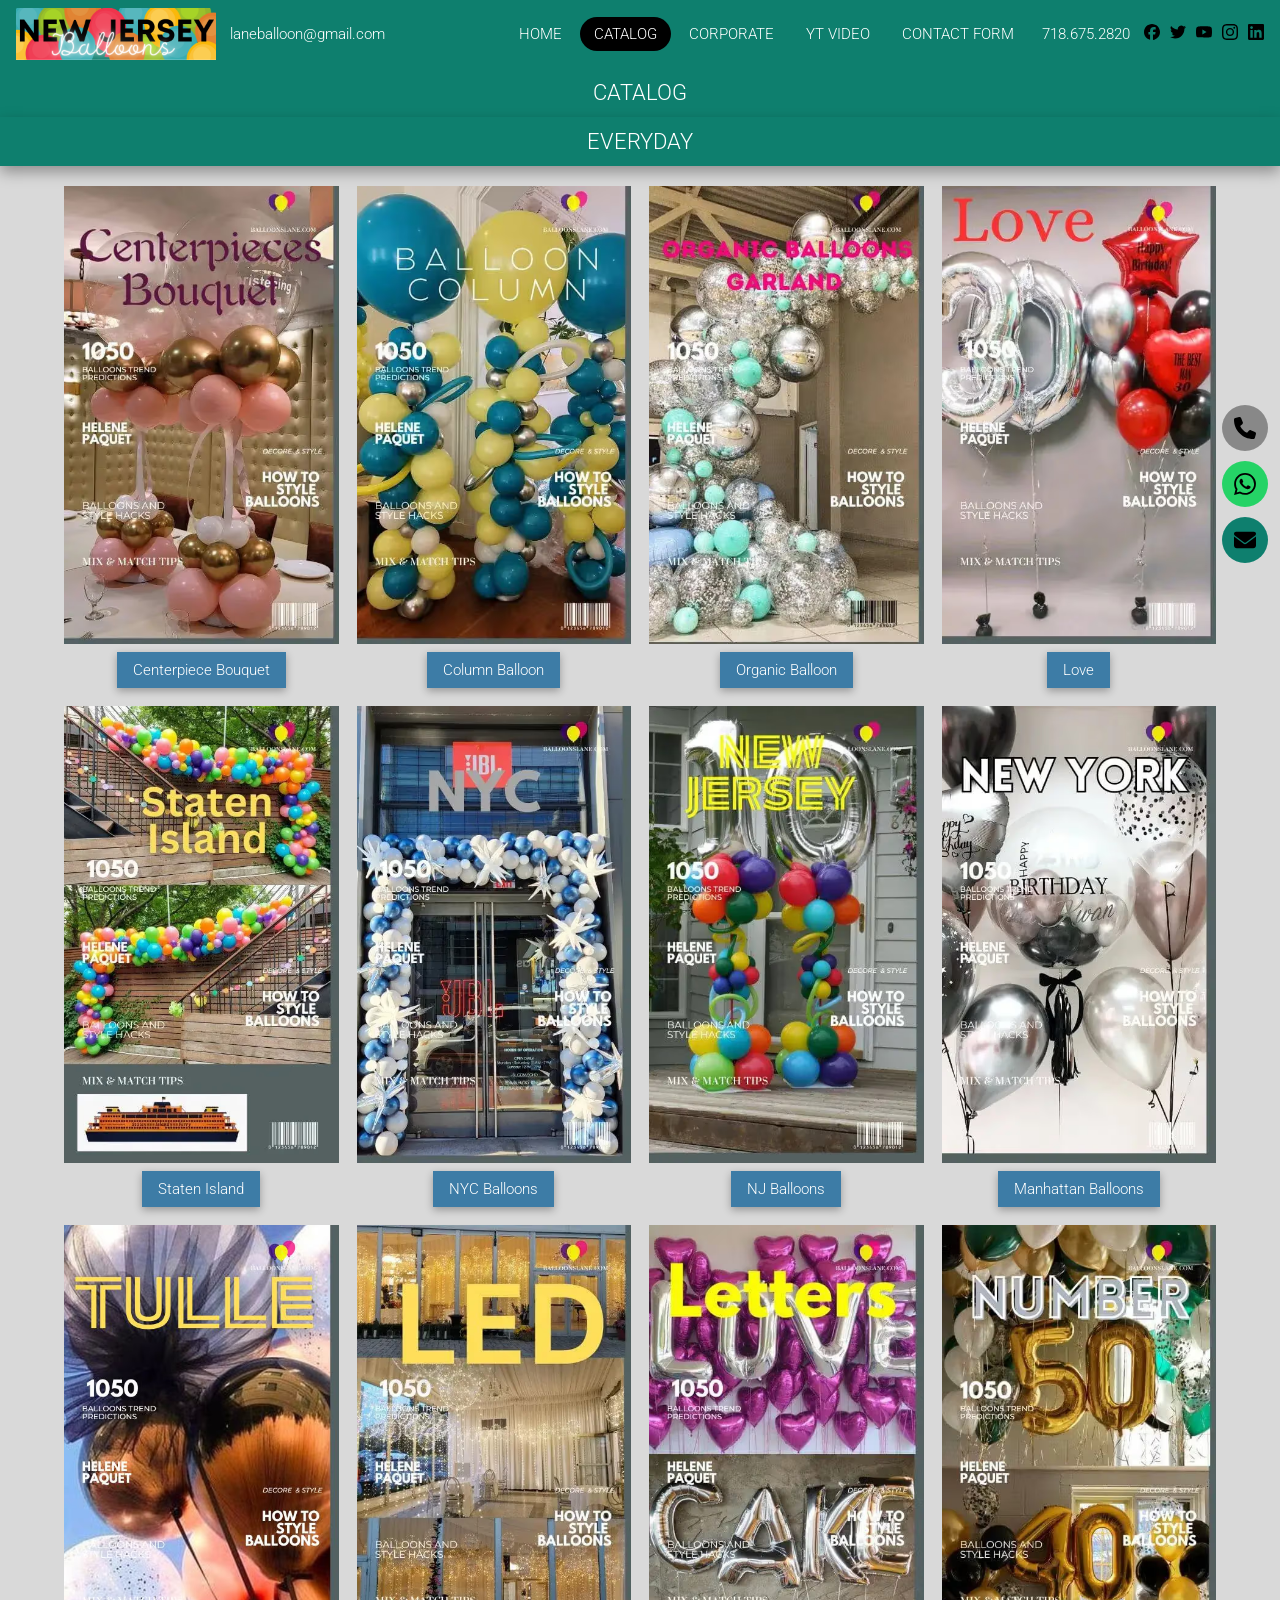
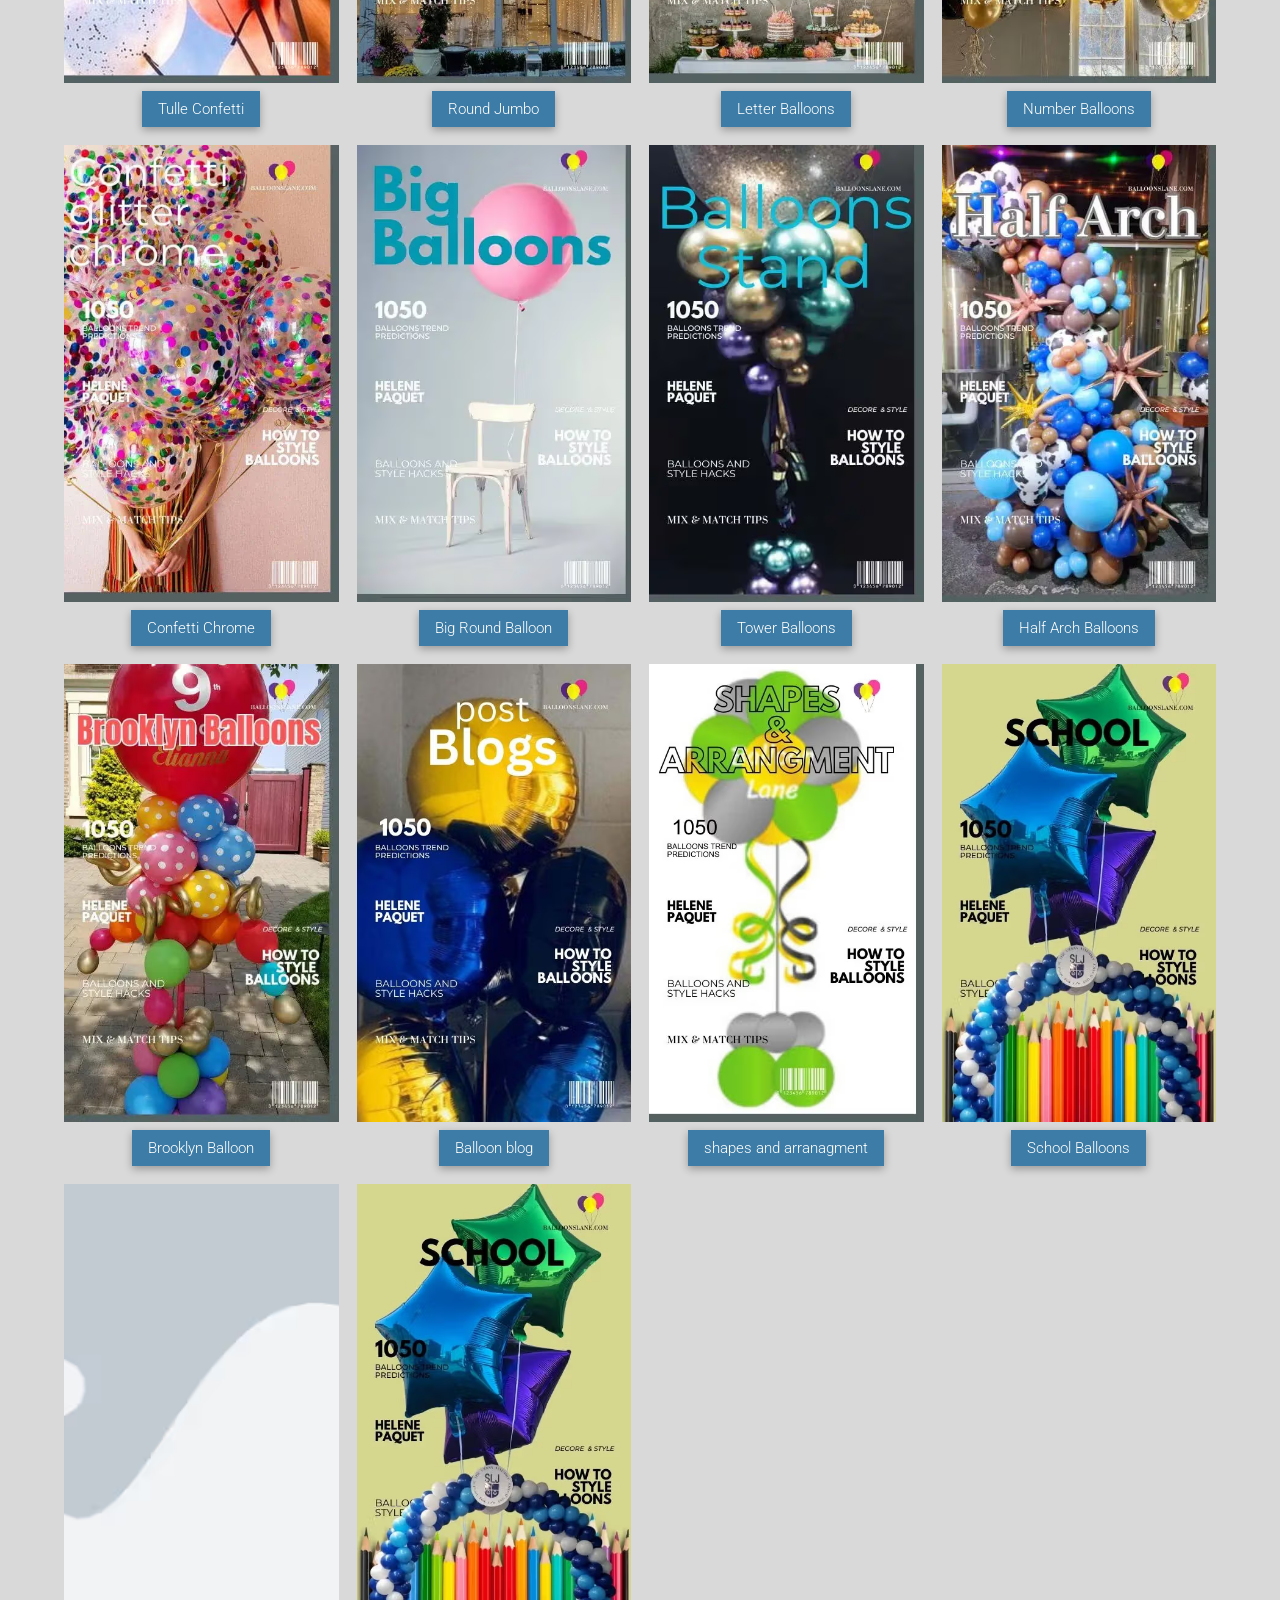
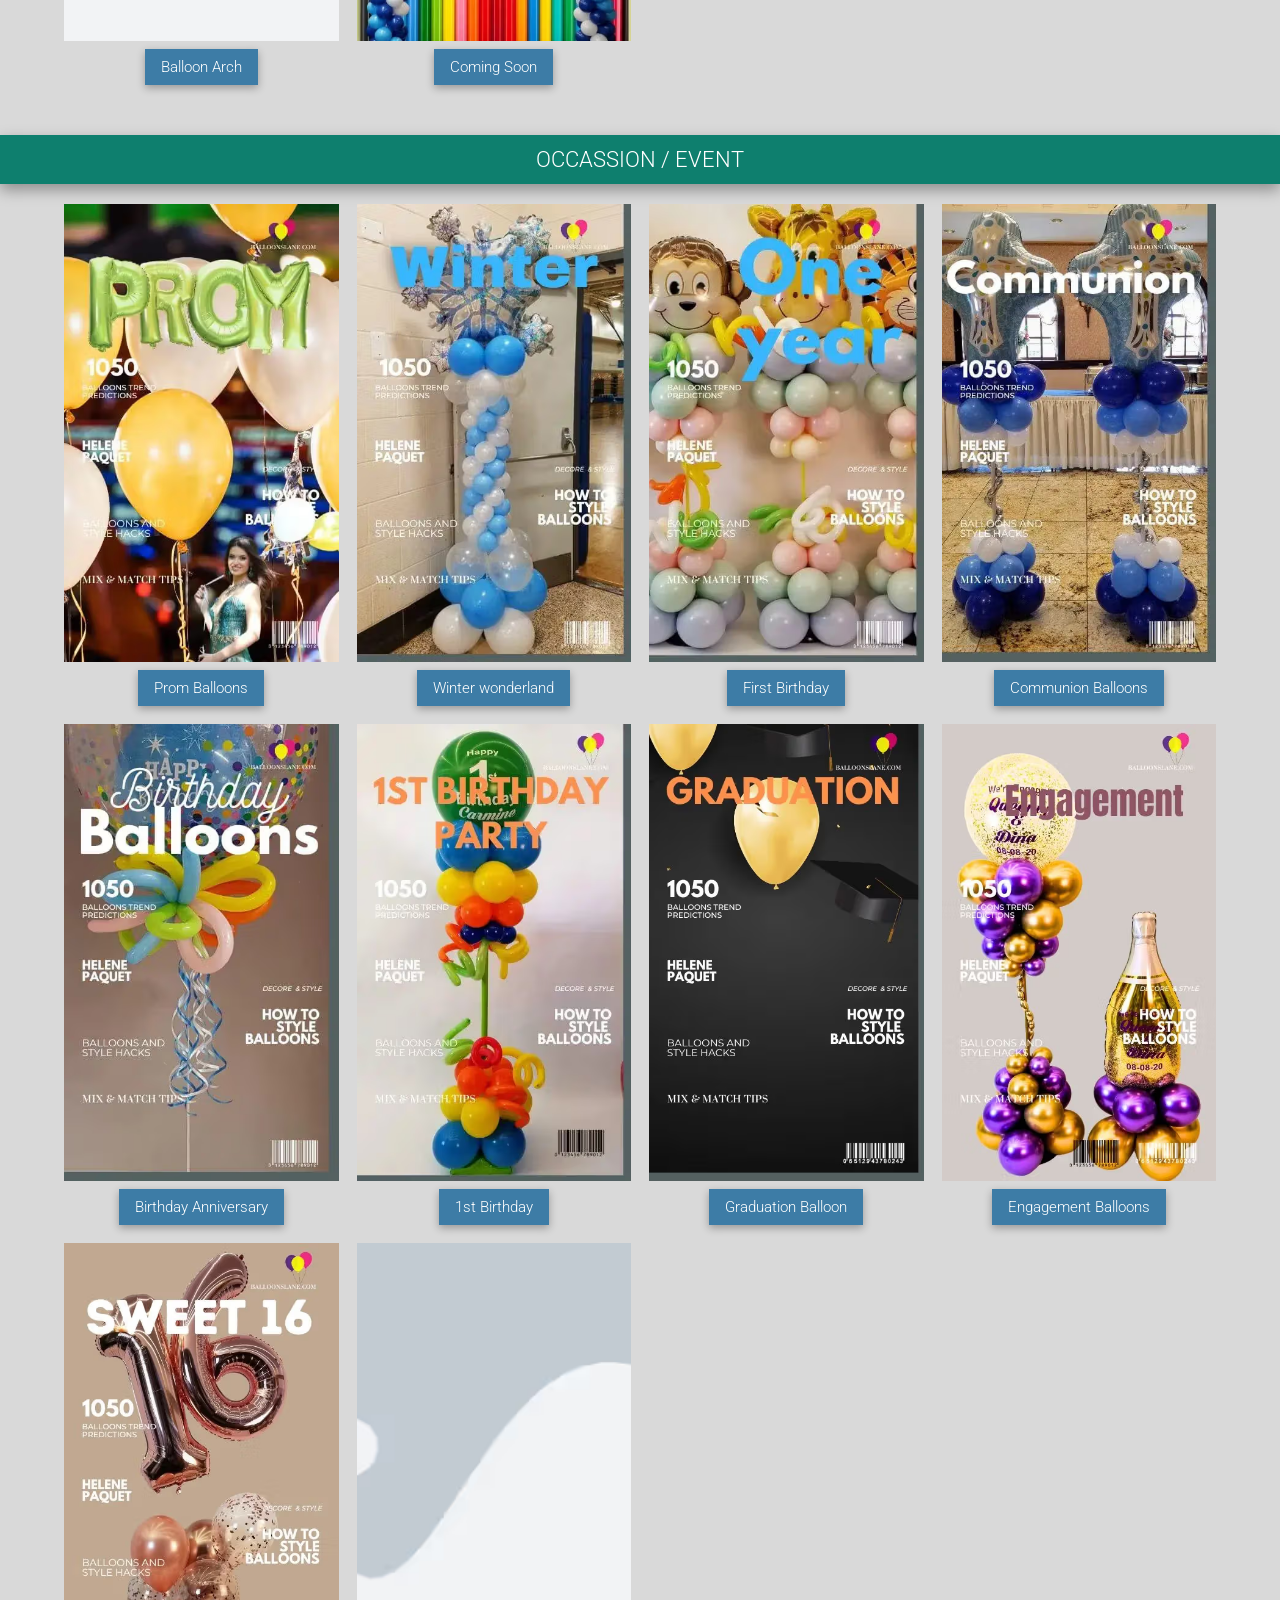
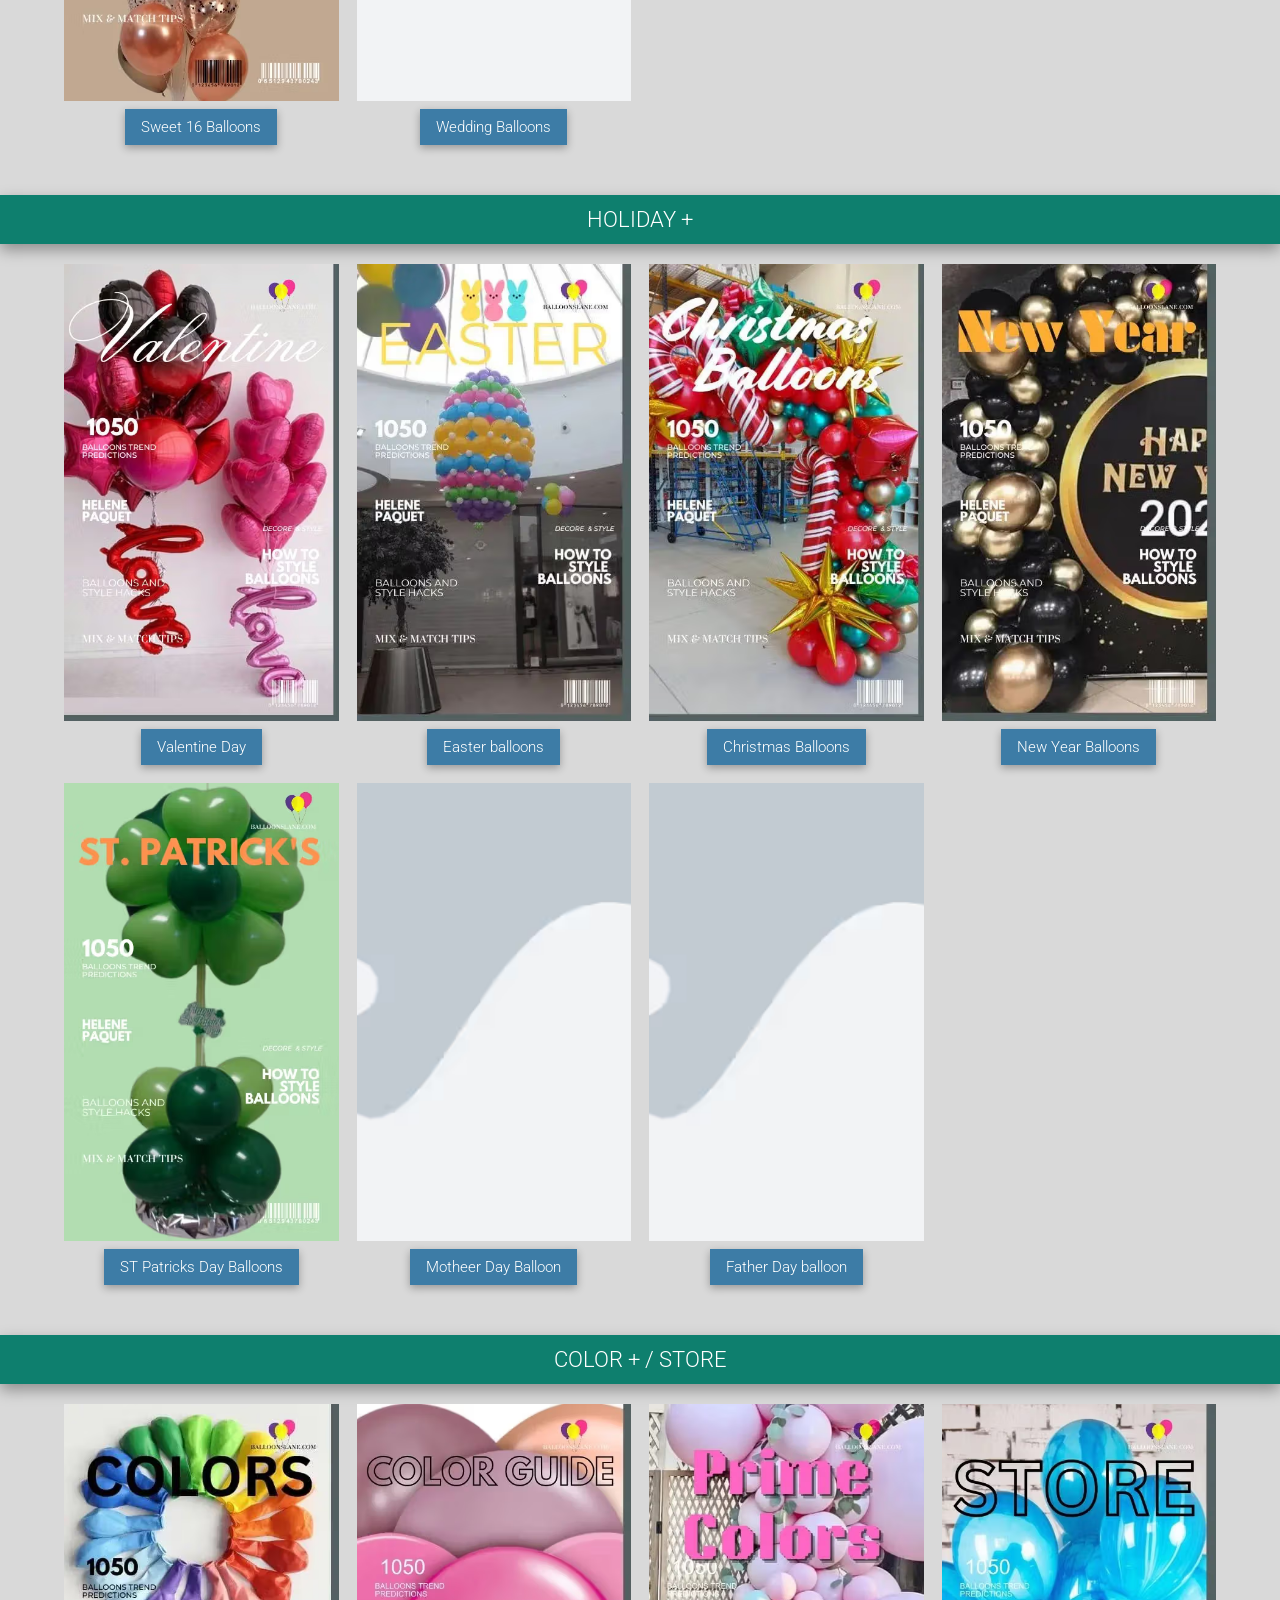
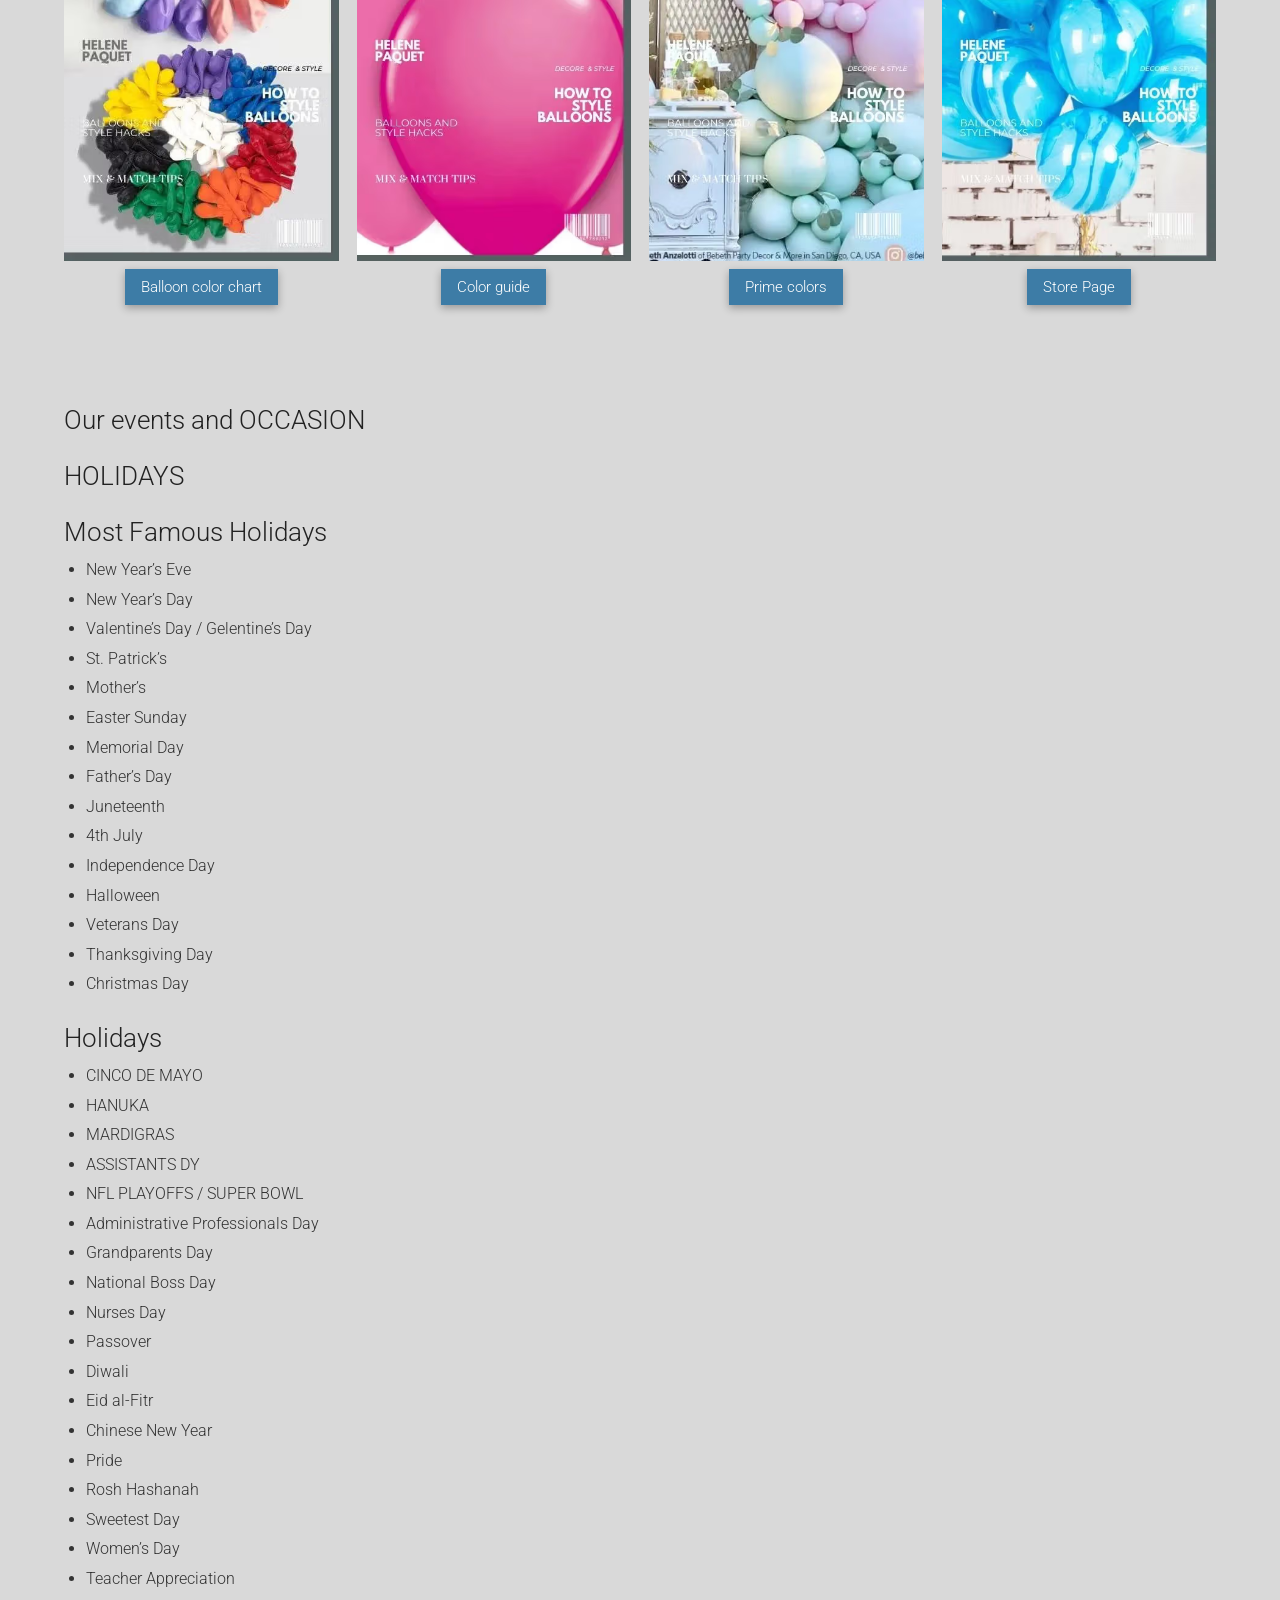
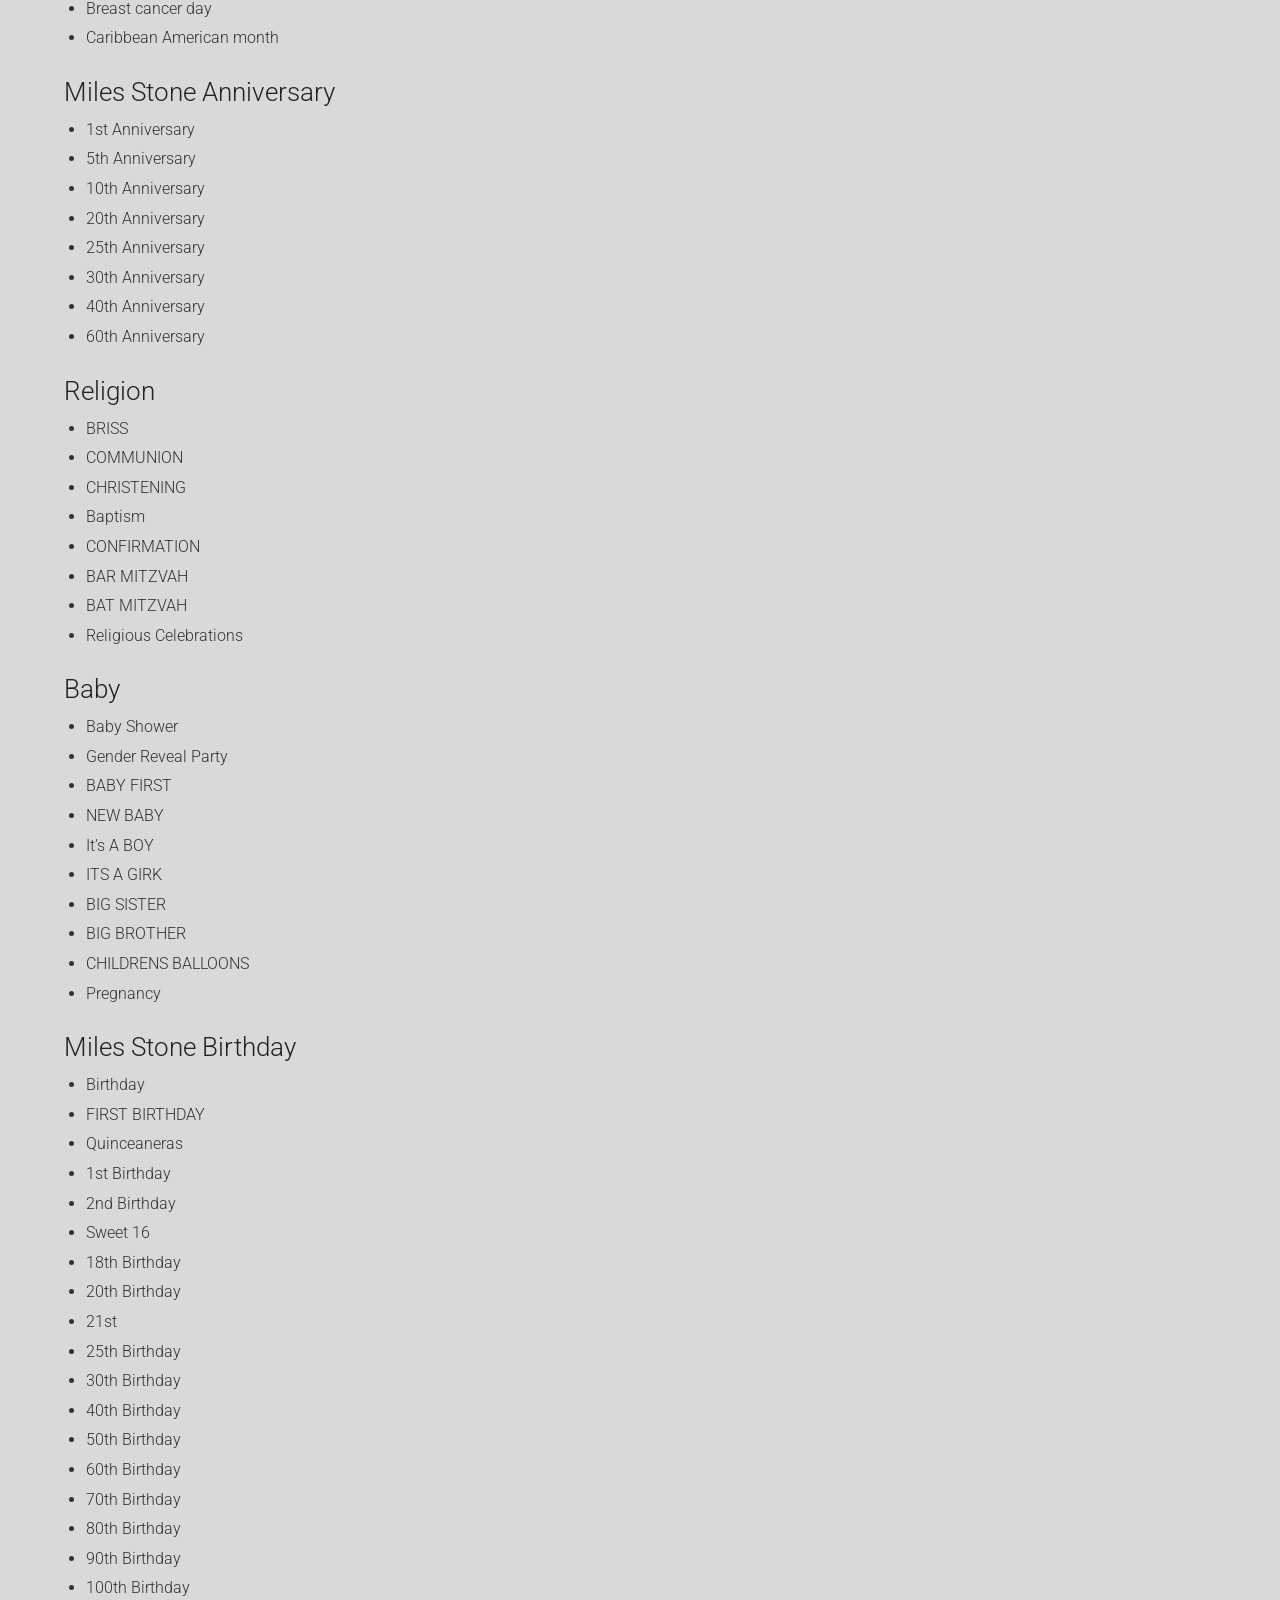
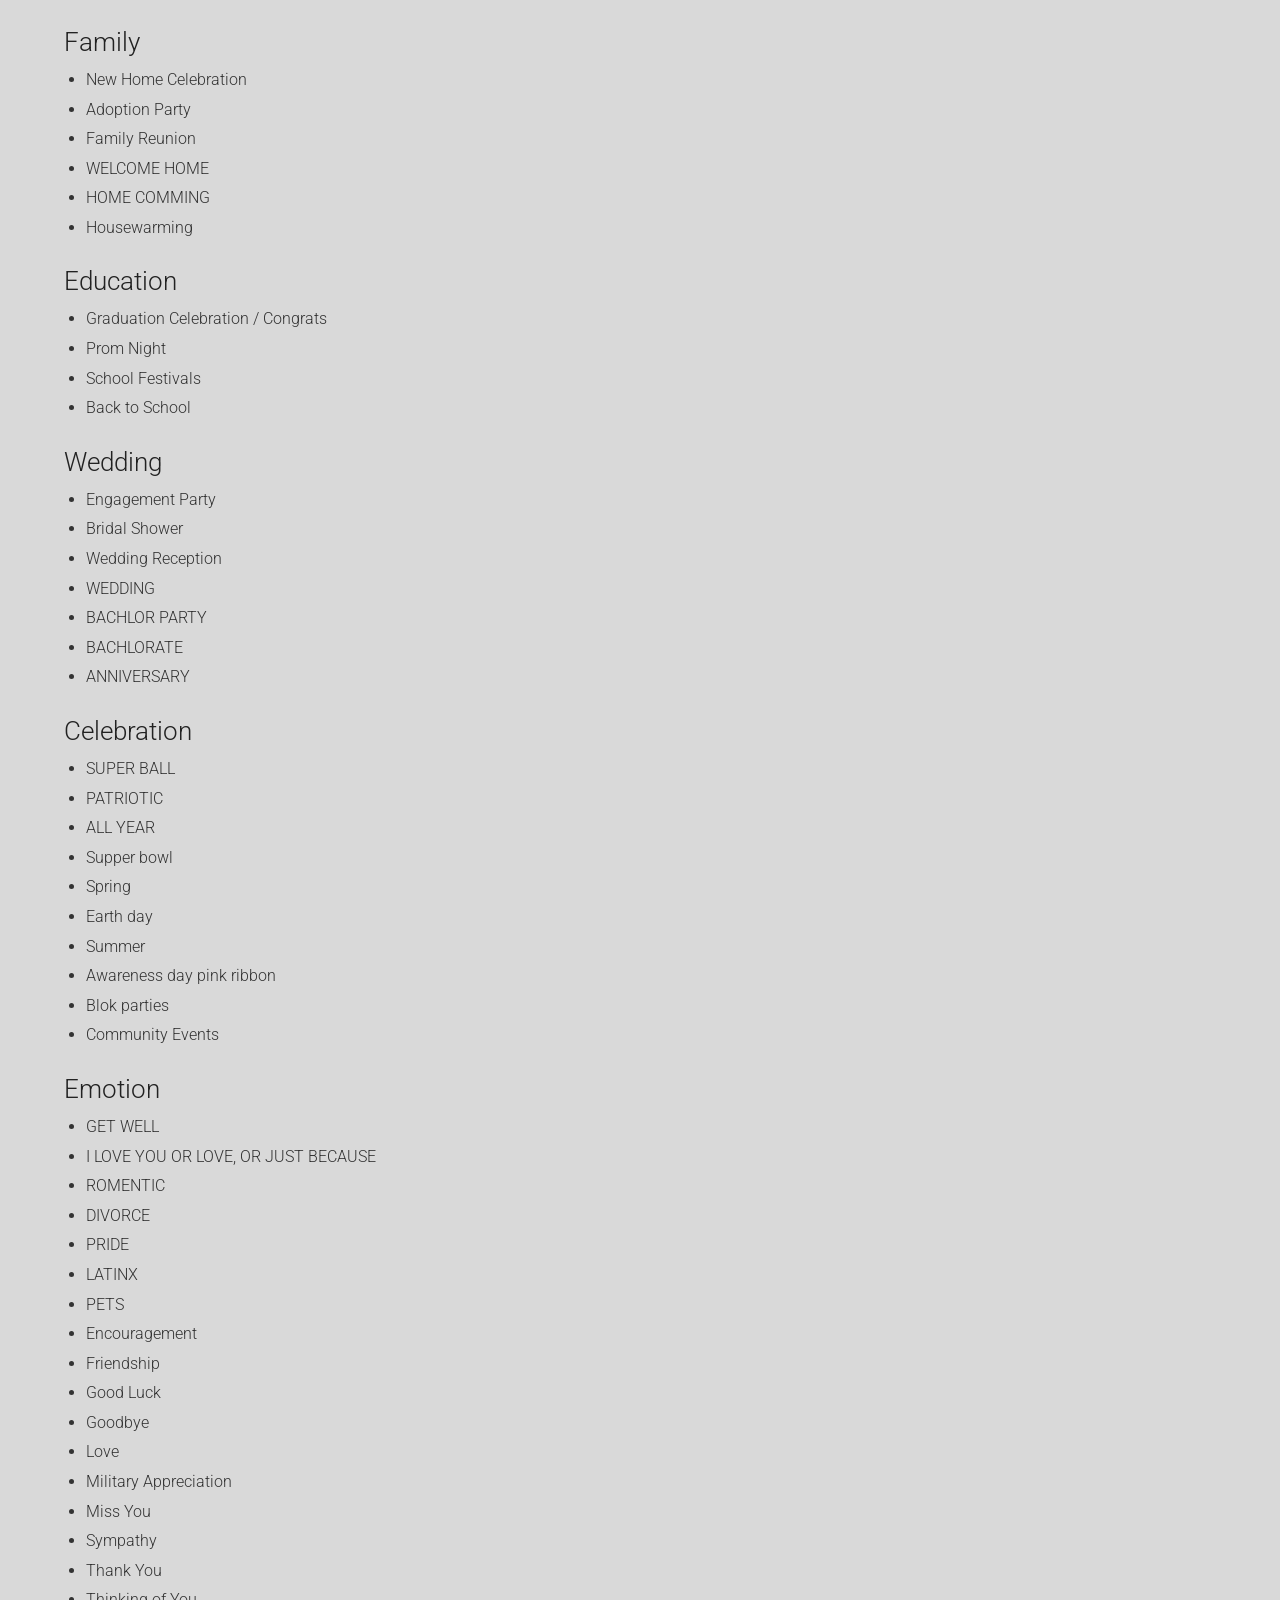
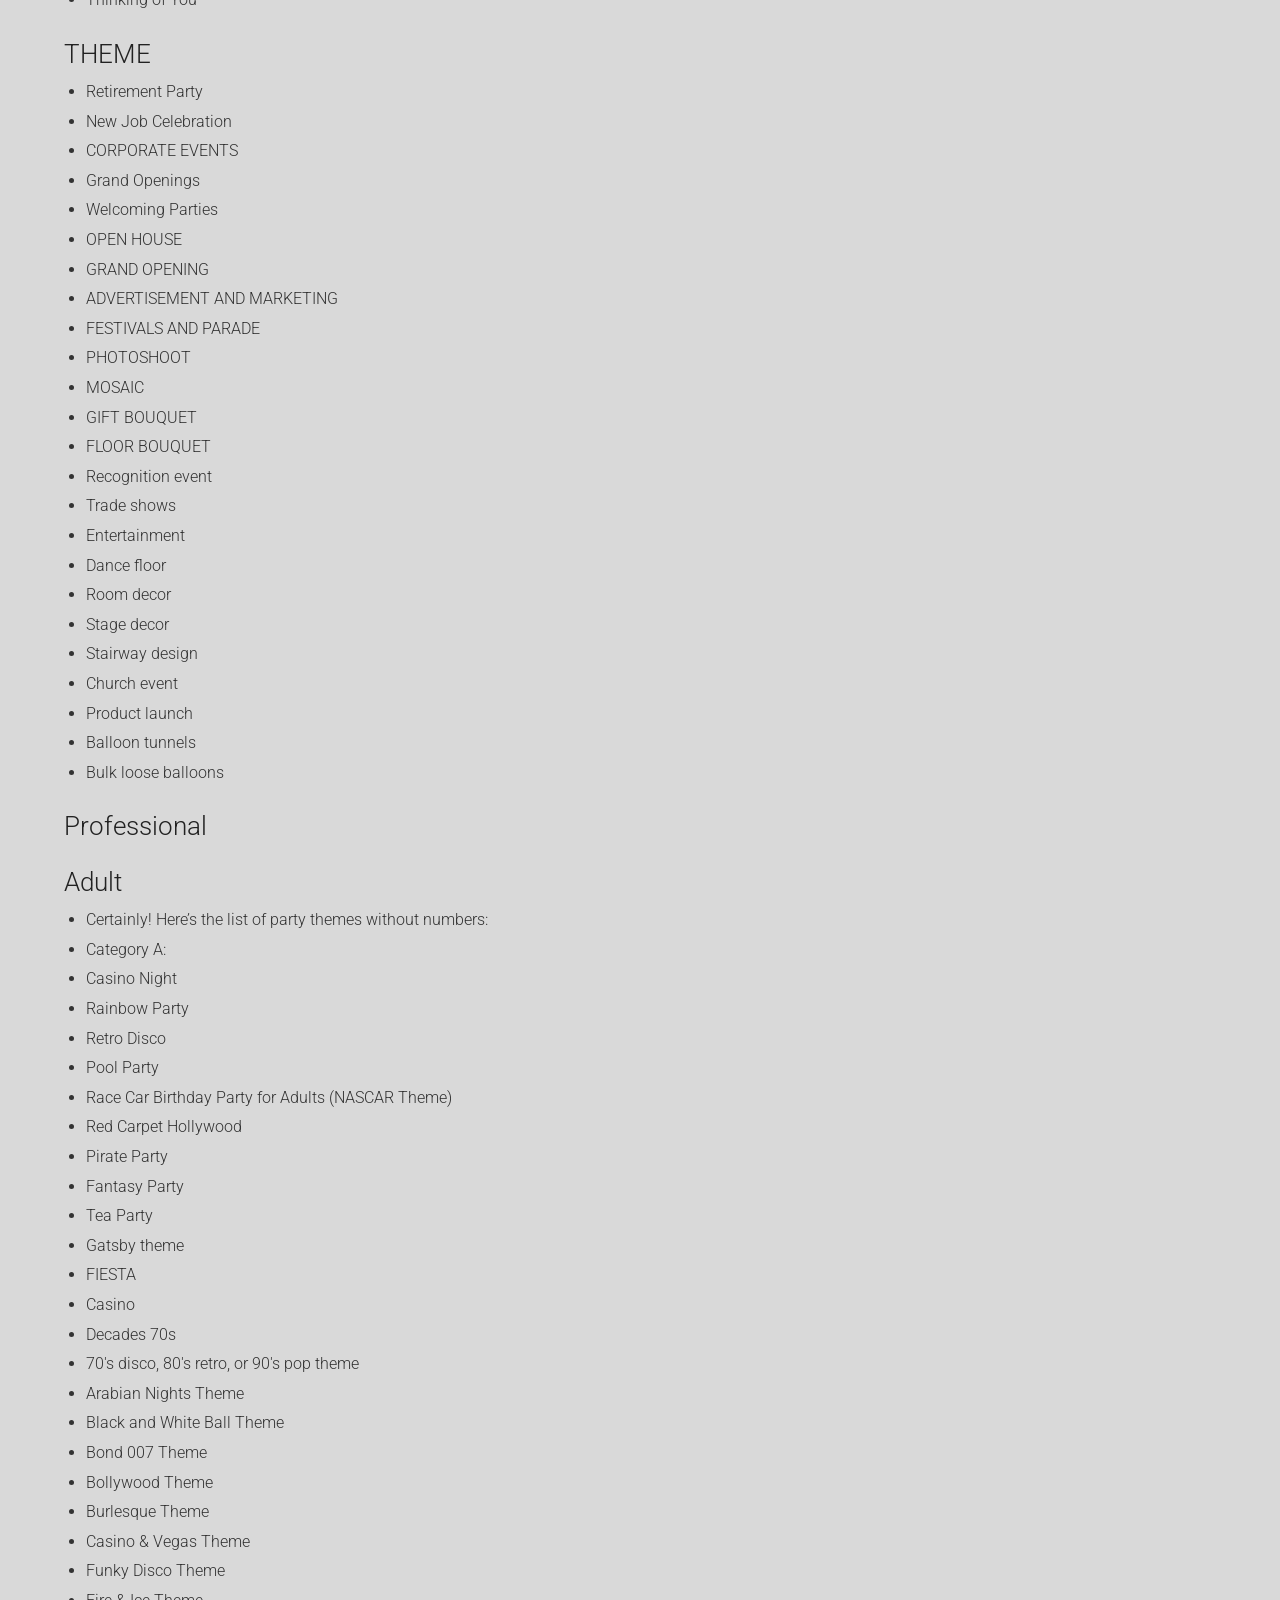
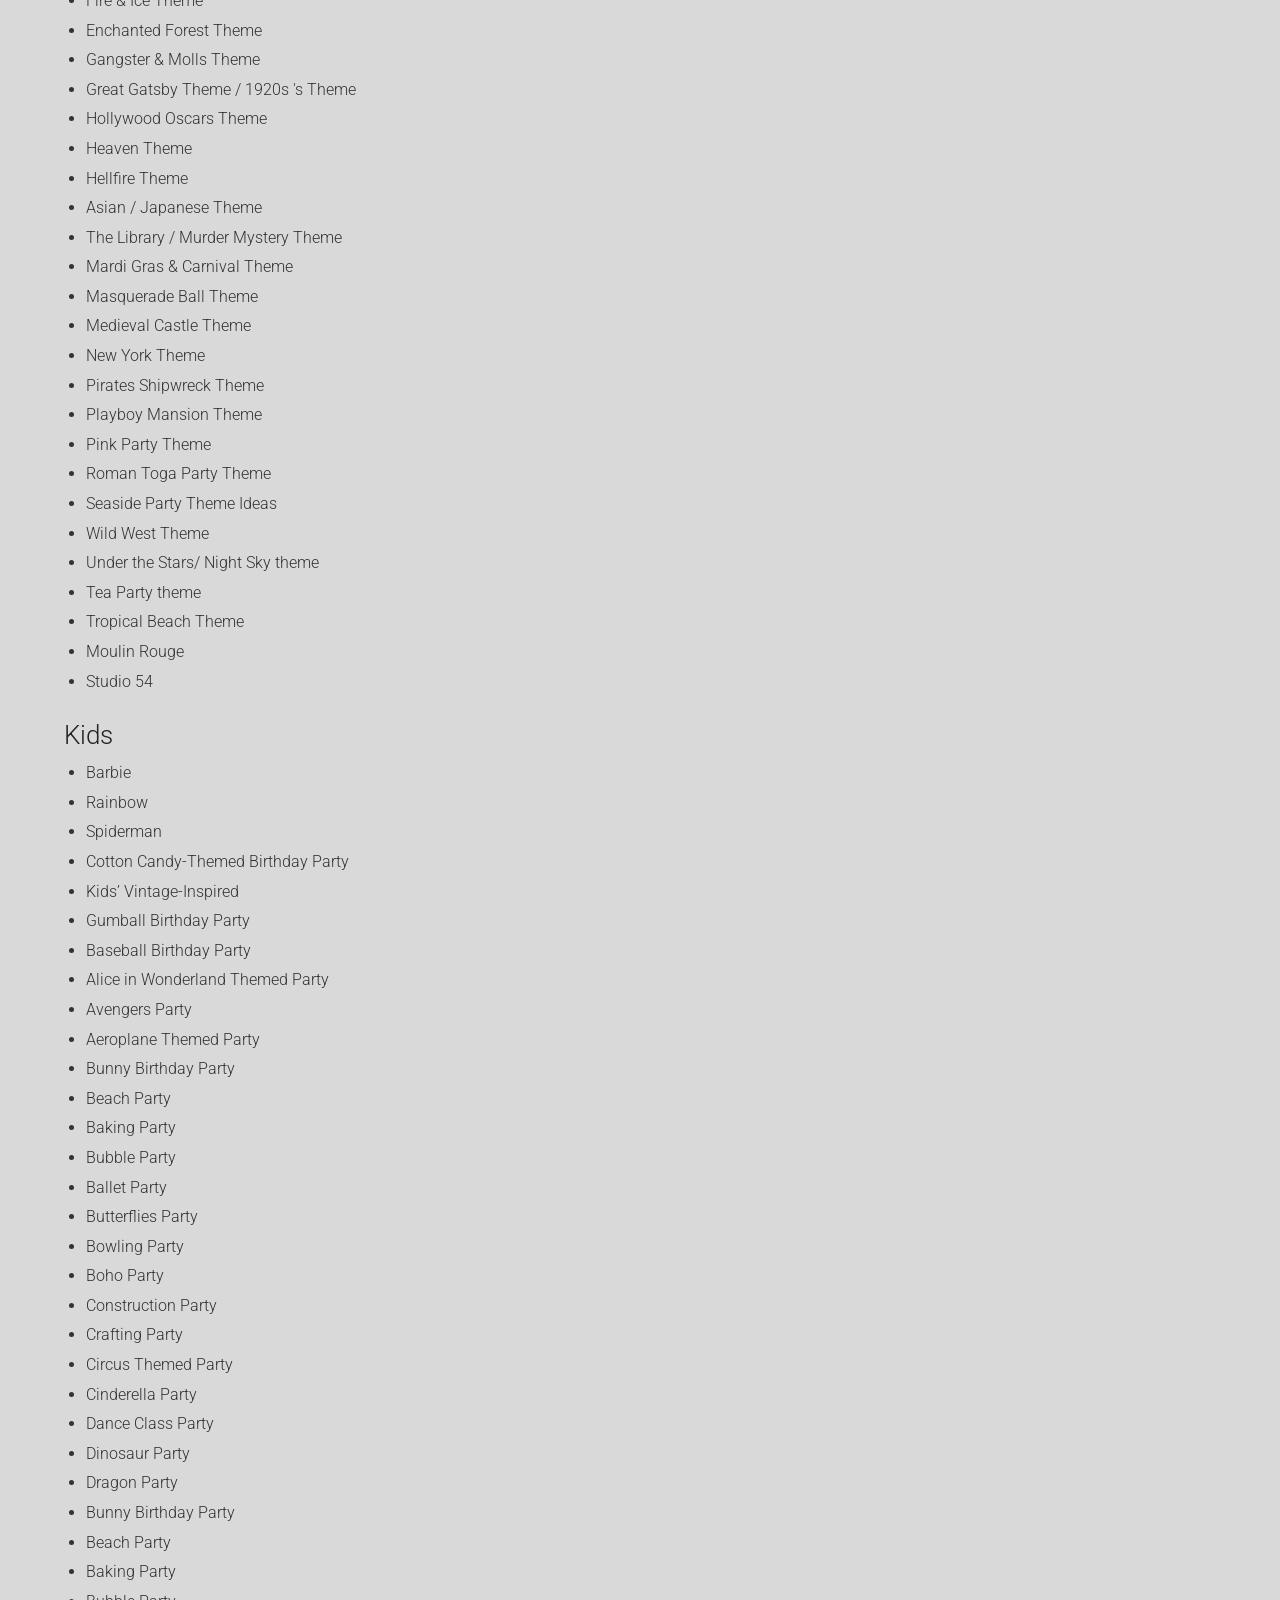
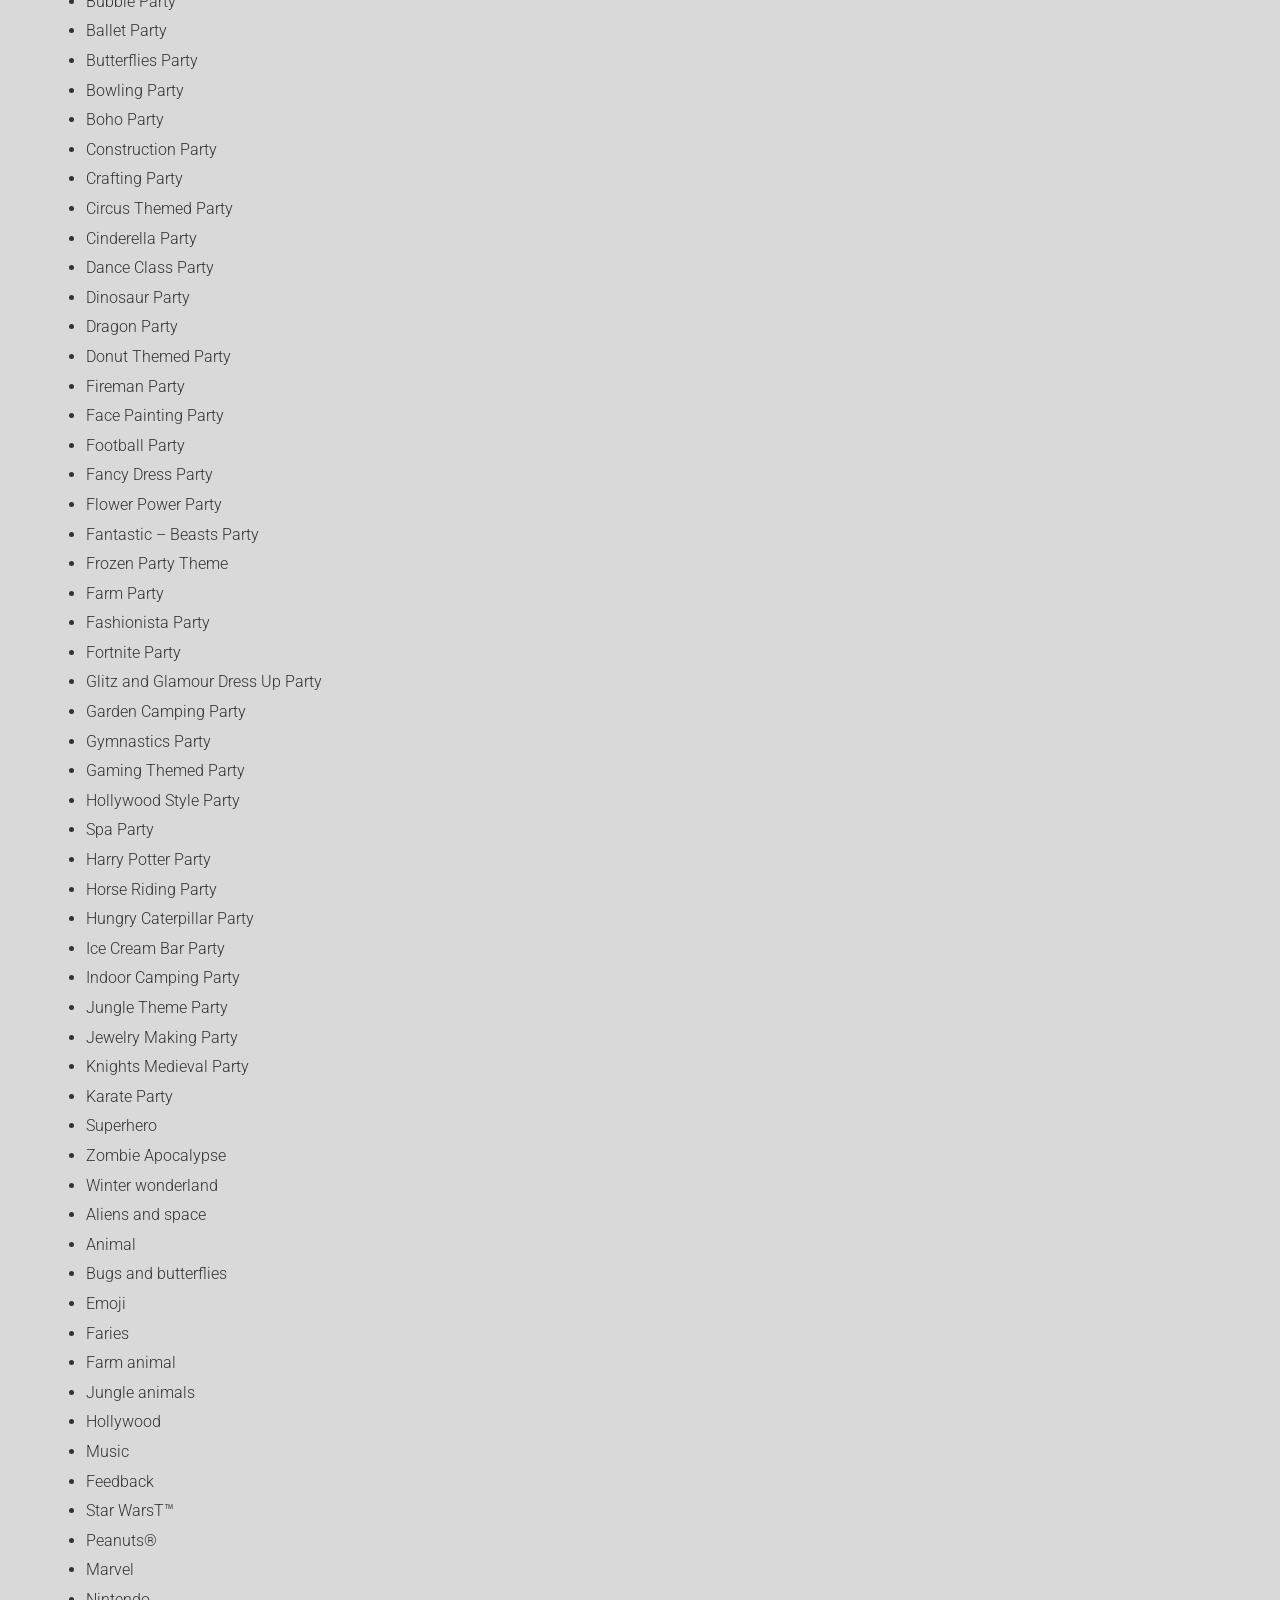
==== catalog/index.html @ 5cfcf70b "Import website package" ====
<!DOCTYPE html><html lang="en"> <head><meta charset="utf-8"><meta name="viewport" content="width=device-width, initial-scale=1"><title>catalog – balloondeliverynewjersey.com</title><meta name="description" content="Birthday balloon delivery NJ — same-day personalized foil, mylar and latex balloons across New Jersey."><meta name="robots" content="index, follow"><meta property="og:type" content="website"><meta property="og:title" content="catalog – balloondeliverynewjersey.com"><meta property="og:description" content="Birthday balloon delivery NJ — same-day personalized foil, mylar and latex balloons across New Jersey."><link rel="icon" href="/favicon.ico" sizes="any"><link rel="preload" as="font" type="font/woff2" href="/fonts/roboto-300-latin.woff2" crossorigin fetchpriority="high"><link rel="stylesheet" href="/_astro/catalog.dUDZ7Vus.css"></head> <body> <header class="site-header"> <div class="header-inner"> <a class="brand" href="/" aria-label="New Jersey Balloons home"><img src="/images/new-jersey-balloons-logo.png" alt="New Jersey Balloons logo" width="300" height="78" fetchpriority="high"></a> <div class="header-contact header-contact-email"><a href="mailto:balloonslane@gmail.com">laneballoon@gmail.com</a></div> <button class="nav-toggle" type="button" aria-label="Open menu" aria-expanded="false" aria-controls="mainNav">☰</button> <nav class="main-nav" id="mainNav" aria-label="Main navigation"> <a href="/" class>Home</a><a href="/catalog/" class="active">Catalog</a><a href="/#corporate" class>Corporate</a><a href="/#video" class>YT Video</a><a href="/contact-form/" class>Contact Form</a> </nav> <div class="header-contact"><a href="tel:7186752820">718.675.2820</a></div> <div class="header-social" aria-label="Social links"> <a href="https://www.facebook.com/balloonslane/" target="_blank" rel="noopener" aria-label="Facebook"><img src="/images/social/facebook.svg" alt="" width="16" height="16" aria-hidden="true"></a><a href="https://twitter.com/balloonslane" target="_blank" rel="noopener" aria-label="Twitter"><img src="/images/social/twitter.svg" alt="" width="16" height="16" aria-hidden="true"></a><a href="https://www.youtube.com/channel/UCdsIWq3AVAGaRpFoQ8-T3CA" target="_blank" rel="noopener" aria-label="Youtube"><img src="/images/social/youtube.svg" alt="" width="16" height="16" aria-hidden="true"></a><a href="https://www.instagram.com/balloonslane2/" target="_blank" rel="noopener" aria-label="Instagram"><img src="/images/social/instagram.svg" alt="" width="16" height="16" aria-hidden="true"></a><a href="https://www.linkedin.com/in/balloonslane/" target="_blank" rel="noopener" aria-label="Linkedin"><img src="/images/social/linkedin.svg" alt="" width="16" height="16" aria-hidden="true"></a> </div> </div> </header> <main>  <h2 class="bar">CATALOG</h2> <section class="section" aria-label="EVERYDAY"> <h2 class="bar">EVERYDAY</h2> <div class="cat-grid"> <div class="cat-tile"> <img src="/images/centerpiece-bouquet-balloons.avif" alt="Centerpiece Bouquet balloon design" width="450" height="750" loading="lazy"> <a class="btn" href="https://balloonsnumber.com/centerpiece-bouquet" target="_blank" rel="noopener">Centerpiece Bouquet</a> </div><div class="cat-tile"> <img src="/images/column-balloon.avif" alt="Column Balloon balloon design" width="450" height="750" loading="lazy"> <a class="btn" href="https://balloonsnumber.com/column-balloon" target="_blank" rel="noopener">Column Balloon</a> </div><div class="cat-tile"> <img src="/images/organic-balloon.avif" alt="Organic Balloon balloon design" width="450" height="750" loading="lazy"> <a class="btn" href="https://balloonsnumber.com/organic-balloon" target="_blank" rel="noopener">Organic Balloon</a> </div><div class="cat-tile"> <img src="/images/love-balloons.avif" alt="Love balloon design" width="450" height="750" loading="lazy"> <a class="btn" href="https://balloonsnumber.com/love" target="_blank" rel="noopener">Love</a> </div><div class="cat-tile"> <img src="/images/staten-island-balloons.avif" alt="Staten Island balloon design" width="450" height="750" loading="lazy"> <a class="btn" href="https://balloonsnumber.com/staten-island" target="_blank" rel="noopener">Staten Island</a> </div><div class="cat-tile"> <img src="/images/nyc-balloons.avif" alt="NYC Balloons balloon design" width="450" height="750" loading="lazy"> <a class="btn" href="https://balloonsnumber.com/nyc-balloons" target="_blank" rel="noopener">NYC Balloons</a> </div><div class="cat-tile"> <img src="/images/nj-balloons.avif" alt="NJ Balloons balloon design" width="450" height="750" loading="lazy"> <a class="btn" href="https://balloonsnumber.com/nj-balloons" target="_blank" rel="noopener">NJ Balloons</a> </div><div class="cat-tile"> <img src="/images/manhattan-balloons.avif" alt="Manhattan Balloons balloon design" width="450" height="750" loading="lazy"> <a class="btn" href="https://balloonsnumber.com/manhattan-balloons" target="_blank" rel="noopener">Manhattan Balloons</a> </div><div class="cat-tile"> <img src="/images/tulle-confetti-balloons.avif" alt="Tulle Confetti balloon design" width="450" height="750" loading="lazy"> <a class="btn" href="https://balloonsnumber.com/tulle-confetti" target="_blank" rel="noopener">Tulle Confetti</a> </div><div class="cat-tile"> <img src="/images/round-jumbo-balloons.avif" alt="Round Jumbo balloon design" width="450" height="750" loading="lazy"> <a class="btn" href="https://balloonsnumber.com/round-jumbo-led-clear-personalize-balloons/" target="_blank" rel="noopener">Round Jumbo</a> </div><div class="cat-tile"> <img src="/images/letter-balloons.avif" alt="Letter Balloons balloon design" width="450" height="750" loading="lazy"> <a class="btn" href="https://balloonsnumber.com/letter-balloons/" target="_blank" rel="noopener">Letter Balloons</a> </div><div class="cat-tile"> <img src="/images/number-balloons.avif" alt="Number Balloons balloon design" width="450" height="750" loading="lazy"> <a class="btn" href="https://balloonsnumber.com/number-balloons/" target="_blank" rel="noopener">Number Balloons</a> </div><div class="cat-tile"> <img src="/images/confetti-chrome-balloons.avif" alt="Confetti Chrome balloon design" width="450" height="750" loading="lazy"> <a class="btn" href="https://balloonsnumber.com/confetti-chrome/" target="_blank" rel="noopener">Confetti Chrome</a> </div><div class="cat-tile"> <img src="/images/big-round-balloon.avif" alt="Big Round Balloon balloon design" width="450" height="750" loading="lazy"> <a class="btn" href="https://balloonsnumber.com/big-round-balloons/" target="_blank" rel="noopener">Big Round Balloon</a> </div><div class="cat-tile"> <img src="/images/tower-balloons.avif" alt="Tower Balloons balloon design" width="450" height="750" loading="lazy"> <a class="btn" href="https://balloonsnumber.com/tower-balloons/" target="_blank" rel="noopener">Tower Balloons</a> </div><div class="cat-tile"> <img src="/images/half-arch-balloons.avif" alt="Half Arch Balloons balloon design" width="450" height="750" loading="lazy"> <a class="btn" href="https://balloonsnumber.com/half-arch-balloons" target="_blank" rel="noopener">Half Arch Balloons</a> </div><div class="cat-tile"> <img src="/images/brooklyn-balloon.avif" alt="Brooklyn Balloon balloon design" width="450" height="750" loading="lazy"> <a class="btn" href="https://balloonsnumber.com/brooklyn-balloons" target="_blank" rel="noopener">Brooklyn Balloon</a> </div><div class="cat-tile"> <img src="/images/balloon-blog-balloons.avif" alt="Balloon blog balloon design" width="450" height="750" loading="lazy"> <a class="btn" href="https://wordpress-520906-1667119.cloudwaysapps.com/balloon-blog/" target="_blank" rel="noopener">Balloon blog</a> </div><div class="cat-tile"> <img src="/images/shapes-and-arranagment-balloons.avif" alt="shapes and arranagment balloon design" width="450" height="750" loading="lazy"> <a class="btn" href="https://balloonsnumber.com/colors-chart" target="_blank" rel="noopener">shapes and arranagment</a> </div><div class="cat-tile"> <img src="/images/school-balloons.avif" alt="School Balloons balloon design" width="450" height="750" loading="lazy"> <a class="btn" href="https://balloonsnumber.com/school-balloons" target="_blank" rel="noopener">School Balloons</a> </div><div class="cat-tile"> <img src="/images/balloon-arch-balloons.avif" alt="Balloon Arch balloon design" width="450" height="750" loading="lazy"> <a class="btn" href="https://balloonsnumber.com/balloon-arch" target="_blank" rel="noopener">Balloon Arch</a> </div> <div class="cat-tile"> <img src="/images/school-balloons.avif" alt="Coming soon balloon designs" width="450" height="750" loading="lazy"> <span class="btn" aria-disabled="true">Coming Soon</span> </div> </div> </section><section class="section" aria-label="OCCASSION / EVENT"> <h2 class="bar">OCCASSION / EVENT</h2> <div class="cat-grid"> <div class="cat-tile"> <img src="/images/prom-balloons.avif" alt="Prom Balloons balloon design" width="450" height="750" loading="lazy"> <a class="btn" href="https://balloonsnumber.com/prom-balloons" target="_blank" rel="noopener">Prom Balloons</a> </div><div class="cat-tile"> <img src="/images/winter-wonderland-balloons.avif" alt="Winter wonderland balloon design" width="450" height="750" loading="lazy"> <a class="btn" href="https://balloonsnumber.com/winter-wonderland" target="_blank" rel="noopener">Winter wonderland</a> </div><div class="cat-tile"> <img src="/images/first-birthday-balloons.avif" alt="First Birthday balloon design" width="450" height="750" loading="lazy"> <a class="btn" href="https://balloonsnumber.com/first-birthday-balloon" target="_blank" rel="noopener">First Birthday</a> </div><div class="cat-tile"> <img src="/images/communion-balloons.avif" alt="Communion Balloons balloon design" width="450" height="750" loading="lazy"> <a class="btn" href="https://balloonsnumber.com/communion-balloons" target="_blank" rel="noopener">Communion Balloons</a> </div><div class="cat-tile"> <img src="/images/birthday-anniversary-balloons.avif" alt="Birthday Anniversary balloon design" width="450" height="750" loading="lazy"> <a class="btn" href="https://balloonsnumber.com/birthday-anniversary" target="_blank" rel="noopener">Birthday Anniversary</a> </div><div class="cat-tile"> <img src="/images/1st-birthday-balloons.avif" alt="1st Birthday balloon design" width="450" height="750" loading="lazy"> <a class="btn" href="https://balloonsnumber.com/1st-birthday" target="_blank" rel="noopener">1st Birthday</a> </div><div class="cat-tile"> <img src="/images/graduation-balloon.avif" alt="Graduation Balloon balloon design" width="450" height="750" loading="lazy"> <a class="btn" href="https://balloonsnumber.com/graduation-balloon/" target="_blank" rel="noopener">Graduation Balloon</a> </div><div class="cat-tile"> <img src="/images/engagement-balloons.avif" alt="Engagement Balloons balloon design" width="450" height="750" loading="lazy"> <a class="btn" href="https://balloonsnumber.com/engagement-balloons/" target="_blank" rel="noopener">Engagement Balloons</a> </div><div class="cat-tile"> <img src="/images/sweet-16-balloons.avif" alt="Sweet 16 Balloons balloon design" width="450" height="750" loading="lazy"> <a class="btn" href="https://balloonsnumber.com/sweet-16-balloons" target="_blank" rel="noopener">Sweet 16 Balloons</a> </div><div class="cat-tile"> <img src="/images/wedding-balloons.avif" alt="Wedding Balloons balloon design" width="450" height="750" loading="lazy"> <a class="btn" href="https://balloonsnumber.com/wedding-balloons" target="_blank" rel="noopener">Wedding Balloons</a> </div>  </div> </section><section class="section" aria-label="HOLIDAY +"> <h2 class="bar">HOLIDAY +</h2> <div class="cat-grid"> <div class="cat-tile"> <img src="/images/valentine-day-balloons.avif" alt="Valentine Day balloon design" width="450" height="750" loading="lazy"> <a class="btn" href="https://balloonsnumber.com/engagement-balloons/" target="_blank" rel="noopener">Valentine Day</a> </div><div class="cat-tile"> <img src="/images/easter-balloons.avif" alt="Easter balloons balloon design" width="450" height="750" loading="lazy"> <a class="btn" href="https://balloonsnumber.com/easter-balloons-2/" target="_blank" rel="noopener">Easter balloons</a> </div><div class="cat-tile"> <img src="/images/christmas-balloons.avif" alt="Christmas Balloons balloon design" width="450" height="750" loading="lazy"> <a class="btn" href="https://balloonsnumber.com/christmas-balloons" target="_blank" rel="noopener">Christmas Balloons</a> </div><div class="cat-tile"> <img src="/images/new-year-balloons.avif" alt="New Year Balloons balloon design" width="450" height="750" loading="lazy"> <a class="btn" href="https://balloonsnumber.com/new-year-balloons-2" target="_blank" rel="noopener">New Year Balloons</a> </div><div class="cat-tile"> <img src="/images/st-patricks-day-balloons.avif" alt="ST Patricks Day Balloons balloon design" width="450" height="750" loading="lazy"> <a class="btn" href="https://balloonsnumber.com/st-patricks-day-balloons" target="_blank" rel="noopener">ST Patricks Day Balloons</a> </div><div class="cat-tile"> <img src="/images/motheer-day-balloon.avif" alt="Motheer Day Balloon balloon design" width="450" height="750" loading="lazy"> <a class="btn" href="https://balloonsnumber.com/motheer-day-balloon" target="_blank" rel="noopener">Motheer Day Balloon</a> </div><div class="cat-tile"> <img src="/images/father-day-balloon.avif" alt="Father Day balloon balloon design" width="450" height="750" loading="lazy"> <a class="btn" href="https://balloonsnumber.com/father-day-balloon" target="_blank" rel="noopener">Father Day balloon</a> </div>  </div> </section><section class="section" aria-label="COLOR + / STORE"> <h2 class="bar">COLOR + / STORE</h2> <div class="cat-grid"> <div class="cat-tile"> <img src="/images/balloon-color-chart-balloons.avif" alt="Balloon color chart balloon design" width="450" height="750" loading="lazy"> <a class="btn" href="https://balloonsnumber.com/colors-chart" target="_blank" rel="noopener">Balloon color chart</a> </div><div class="cat-tile"> <img src="/images/color-guide-balloons.avif" alt="Color guide balloon design" width="450" height="750" loading="lazy"> <a class="btn" href="https://balloonsnumber.com/color-guide" target="_blank" rel="noopener">Color guide</a> </div><div class="cat-tile"> <img src="/images/prime-colors-balloons.avif" alt="Prime colors balloon design" width="450" height="750" loading="lazy"> <a class="btn" href="https://balloonsnumber.com/prime-colors" target="_blank" rel="noopener">Prime colors</a> </div><div class="cat-tile"> <img src="/images/store-page-balloons.avif" alt="Store Page balloon design" width="450" height="750" loading="lazy"> <a class="btn" href="https://stores.balloonslane.com/" target="_blank" rel="noopener">Store Page</a> </div>  </div> </section><section class="section" aria-label="Events, colors and delivery areas"> <div class="text-wrap">  <h2>Our events and OCCASION</h2>  <h2>HOLIDAYS</h2>  <h2>Most Famous Holidays</h2> <ul> <li>New Year’s Eve</li><li>New Year’s Day</li><li>Valentine’s Day / Gelentine’s Day</li><li>St. Patrick’s</li><li>Mother’s</li><li>Easter Sunday</li><li>Memorial Day</li><li>Father’s Day</li><li>Juneteenth</li><li>4th July</li><li>Independence Day</li><li>Halloween</li><li>Veterans Day</li><li>Thanksgiving Day</li><li>Christmas Day</li> </ul> <h2>Holidays</h2> <ul> <li>CINCO DE MAYO</li><li>HANUKA</li><li>MARDIGRAS</li><li>ASSISTANTS DY</li><li>NFL PLAYOFFS / SUPER BOWL</li><li>Administrative Professionals Day</li><li>Grandparents Day</li><li>National Boss Day</li><li>Nurses Day</li><li>Passover</li><li>Diwali</li><li>Eid al-Fitr</li><li>Chinese New Year</li><li>Pride</li><li>Rosh Hashanah</li><li>Sweetest Day</li><li>Women’s Day</li><li>Teacher Appreciation</li><li>Breast cancer day</li><li>Caribbean American month</li> </ul> <h2>Miles Stone Anniversary</h2> <ul> <li>1st Anniversary</li><li>5th Anniversary</li><li>10th Anniversary</li><li>20th Anniversary</li><li>25th Anniversary</li><li>30th Anniversary</li><li>40th Anniversary</li><li>60th Anniversary</li> </ul> <h2>Religion</h2> <ul> <li>BRISS</li><li>COMMUNION</li><li>CHRISTENING</li><li>Baptism</li><li>CONFIRMATION</li><li>BAR MITZVAH</li><li>BAT MITZVAH</li><li>Religious Celebrations</li> </ul> <h2>Baby</h2> <ul> <li>Baby Shower</li><li>Gender Reveal Party</li><li>BABY FIRST</li><li>NEW BABY</li><li>It’s A BOY</li><li>ITS A GIRK</li><li>BIG SISTER</li><li>BIG BROTHER</li><li>CHILDRENS BALLOONS</li><li>Pregnancy</li> </ul> <h2>Miles Stone Birthday</h2> <ul> <li>Birthday</li><li>FIRST BIRTHDAY</li><li>Quinceaneras</li><li>1st Birthday</li><li>2nd Birthday</li><li>Sweet 16</li><li>18th Birthday</li><li>20th Birthday</li><li>21st</li><li>25th Birthday</li><li>30th Birthday</li><li>40th Birthday</li><li>50th Birthday</li><li>60th Birthday</li><li>70th Birthday</li><li>80th Birthday</li><li>90th Birthday</li><li>100th Birthday</li> </ul> <h2>Family</h2> <ul> <li>New Home Celebration</li><li>Adoption Party</li><li>Family Reunion</li><li>WELCOME HOME</li><li>HOME COMMING</li><li>Housewarming</li> </ul> <h2>Education</h2> <ul> <li>Graduation Celebration / Congrats</li><li>Prom Night</li><li>School Festivals</li><li>Back to School</li> </ul> <h2>Wedding</h2> <ul> <li>Engagement Party</li><li>Bridal Shower</li><li>Wedding Reception</li><li>WEDDING</li><li>BACHLOR PARTY</li><li>BACHLORATE</li><li>ANNIVERSARY</li> </ul> <h2>Celebration</h2> <ul> <li>SUPER BALL</li><li>PATRIOTIC</li><li>ALL YEAR</li><li>Supper bowl</li><li>Spring</li><li>Earth day</li><li>Summer</li><li>Awareness day pink ribbon</li><li>Blok parties</li><li>Community Events</li> </ul> <h2>Emotion</h2> <ul> <li>GET WELL</li><li>I LOVE YOU OR LOVE, OR JUST BECAUSE</li><li>ROMENTIC</li><li>DIVORCE</li><li>PRIDE</li><li>LATINX</li><li>PETS</li><li>Encouragement</li><li>Friendship</li><li>Good Luck</li><li>Goodbye</li><li>Love</li><li>Military Appreciation</li><li>Miss You</li><li>Sympathy</li><li>Thank You</li><li>Thinking of You</li> </ul> <h2>THEME</h2> <ul> <li>Retirement Party</li><li>New Job Celebration</li><li>CORPORATE EVENTS</li><li>Grand Openings</li><li>Welcoming Parties</li><li>OPEN HOUSE</li><li>GRAND OPENING</li><li>ADVERTISEMENT AND MARKETING</li><li>FESTIVALS AND PARADE</li><li>PHOTOSHOOT</li><li>MOSAIC</li><li>GIFT BOUQUET</li><li>FLOOR BOUQUET</li><li>Recognition event</li><li>Trade shows</li><li>Entertainment</li><li>Dance floor</li><li>Room decor</li><li>Stage decor</li><li>Stairway design</li><li>Church event</li><li>Product launch</li><li>Balloon tunnels</li><li>Bulk loose balloons</li> </ul> <h2>Professional</h2>  <h2>Adult</h2> <ul> <li>Certainly! Here’s the list of party themes without numbers:</li><li>Category A:</li><li>Casino Night</li><li>Rainbow Party</li><li>Retro Disco</li><li>Pool Party</li><li>Race Car Birthday Party for Adults (NASCAR Theme)</li><li>Red Carpet Hollywood</li><li>Pirate Party</li><li>Fantasy Party</li><li>Tea Party</li><li>Gatsby theme</li><li>FIESTA</li><li>Casino</li><li>Decades 70s</li><li>70′s disco, 80′s retro, or 90′s pop theme</li><li>Arabian Nights Theme</li><li>Black and White Ball Theme</li><li>Bond 007 Theme</li><li>Bollywood Theme</li><li>Burlesque Theme</li><li>Casino &amp; Vegas Theme</li><li>Funky Disco Theme</li><li>Fire &amp; Ice Theme</li><li>Enchanted Forest Theme</li><li>Gangster &amp; Molls Theme</li><li>Great Gatsby Theme / 1920s ′s Theme</li><li>Hollywood Oscars Theme</li><li>Heaven Theme</li><li>Hellfire Theme</li><li>Asian / Japanese Theme</li><li>The Library / Murder Mystery Theme</li><li>Mardi Gras &amp; Carnival Theme</li><li>Masquerade Ball Theme</li><li>Medieval Castle Theme</li><li>New York Theme</li><li>Pirates Shipwreck Theme</li><li>Playboy Mansion Theme</li><li>Pink Party Theme</li><li>Roman Toga Party Theme</li><li>Seaside Party Theme Ideas</li><li>Wild West Theme</li><li>Under the Stars/ Night Sky theme</li><li>Tea Party theme</li><li>Tropical Beach Theme</li><li>Moulin Rouge</li><li>Studio 54</li> </ul> <h2>Kids</h2> <ul> <li>Barbie</li><li>Rainbow</li><li>Spiderman</li><li>Cotton Candy-Themed Birthday Party</li><li>Kids’ Vintage-Inspired</li><li>Gumball Birthday Party</li><li>Baseball Birthday Party</li><li>Alice in Wonderland Themed Party</li><li>Avengers Party</li><li>Aeroplane Themed Party</li><li>Bunny Birthday Party</li><li>Beach Party</li><li>Baking Party</li><li>Bubble Party</li><li>Ballet Party</li><li>Butterflies Party</li><li>Bowling Party</li><li>Boho Party</li><li>Construction Party</li><li>Crafting Party</li><li>Circus Themed Party</li><li>Cinderella Party</li><li>Dance Class Party</li><li>Dinosaur Party</li><li>Dragon Party</li><li>Bunny Birthday Party</li><li>Beach Party</li><li>Baking Party</li><li>Bubble Party</li><li>Ballet Party</li><li>Butterflies Party</li><li>Bowling Party</li><li>Boho Party</li><li>Construction Party</li><li>Crafting Party</li><li>Circus Themed Party</li><li>Cinderella Party</li><li>Dance Class Party</li><li>Dinosaur Party</li><li>Dragon Party</li><li>Donut Themed Party</li><li>Fireman Party</li><li>Face Painting Party</li><li>Football Party</li><li>Fancy Dress Party</li><li>Flower Power Party</li><li>Fantastic – Beasts Party</li><li>Frozen Party Theme</li><li>Farm Party</li><li>Fashionista Party</li><li>Fortnite Party</li><li>Glitz and Glamour Dress Up Party</li><li>Garden Camping Party</li><li>Gymnastics Party</li><li>Gaming Themed Party</li><li>Hollywood Style Party</li><li>Spa Party</li><li>Harry Potter Party</li><li>Horse Riding Party</li><li>Hungry Caterpillar Party</li><li>Ice Cream Bar Party</li><li>Indoor Camping Party</li><li>Jungle Theme Party</li><li>Jewelry Making Party</li><li>Knights Medieval Party</li><li>Karate Party</li><li>Superhero</li><li>Zombie Apocalypse</li><li>Winter wonderland</li><li>Aliens and space</li><li>Animal</li><li>Bugs and butterflies</li><li>Emoji</li><li>Faries</li><li>Farm animal</li><li>Jungle animals</li><li>Hollywood</li><li>Music</li><li>Feedback</li><li>Star WarsT™</li><li>Peanuts®</li><li>Marvel</li><li>Nintendo</li><li>Saturday Night Live</li><li>Mickey Mouse</li><li>Minnie Mouse</li><li>Snoopy</li><li>Circus parties</li><li>Superhero party</li><li>Camping party</li><li>Space parties</li><li>Cowboy Party</li><li>Airplane Party</li><li>Angry Birds party</li><li>Mickey Mouse parties</li><li>Animal Party</li><li>Boss baby parties</li><li>Car Theme Birthday Party</li><li>Carnival theme party</li><li>Dinosaur</li><li>Farm parties</li><li>Jungle</li><li>Lego theme party</li><li>Lion King parties</li><li>Mad Scientist Party</li><li>Alice in Wonderland Theme</li><li>Circus &amp; Funfair Theme</li><li>Mustache</li><li>Pirates</li><li>Planes</li><li>Polka dots</li><li>Princes and princes</li><li>Religious</li><li>Safari</li><li>Sports</li><li>Sweet candy</li><li>Luau</li><li>Unicorns</li><li>Game</li><li>Western</li><li>Bridgerton</li><li>Disney</li><li>Friends</li><li>Gilmore Girls</li><li>Golden Girls</li><li>itty bittys®</li><li>Peanuts®</li> </ul> <h2>Our Color / FINISH / structure</h2>  <h2>Finish</h2> <ul> <li>Solid</li><li>Metallic</li><li>Shiny</li><li>earl</li><li>pastel</li><li>clear</li><li>Transparent</li><li>bright</li><li>neon</li><li>popsicle</li><li>chiffon</li><li>chrome</li><li>marble</li><li>Crystal</li><li>Standard</li><li>shimmering</li><li>Matte</li><li>reflex</li><li>printed</li> </ul> <h2>Finish</h2> <ul> <li>Citrine</li><li>lemon chiffon</li><li>Mustard</li><li>sunshine yellow</li><li>lemonade</li> </ul> <h2>Black</h2> <ul> <li>Onyx black</li><li>Gray</li><li>dark gray</li><li>light gray</li><li>Silver</li><li>Latte</li><li>space gray</li><li>gray smoke</li> </ul> <h2>White</h2> <ul> <li>Off white</li><li>pearl white</li><li>shiny white</li><li>metallic white</li><li>Ivory</li><li>ivory silk</li><li>Clear</li><li>diamond clear</li><li>Transparent</li><li>see through</li><li>Crystal</li><li>Sugar</li><li>Lace</li><li>fashion white</li><li>Blanco</li><li>white sand</li> </ul> <h2>Pink</h2> <ul> <li>Light pink</li><li>baby pink</li><li>Rose</li><li>wild berry</li><li>Blush</li><li>Magenta</li><li>hot pink</li><li>bright pink</li><li>Mauve</li><li>Fuchsia</li><li>Cameo</li><li>Pixie</li><li>Raspberry</li><li>Strawberry</li><li>bubblegum pink</li><li>dusk rose</li><li>rosewood</li> </ul> <h2>Orange</h2> <ul> <li>Ruby red</li><li>fashion red</li><li>deep red</li><li>bright red</li><li>cherry red</li> </ul> <h2>Orange</h2> <ul> <li>Goldenrod</li><li>Peach</li><li>Coral</li><li>Caribbean blue</li><li>mandarin orange</li><li>Taffy</li><li>burnt orange</li><li>tangerine</li> </ul> <h2>Blue</h2> <ul> <li>Pale blue</li><li>light blue</li><li>sky blue</li><li>baby blue</li><li>sea glass</li><li>sea blue</li><li>Seafoam</li><li>Monet</li><li>Naval</li><li>dark blue</li><li>robin egg blue</li><li>Navy</li><li>sapphire blue</li><li>midnight blue</li><li>Azure</li><li>Turquoise</li><li>Aqua</li><li>peri / royal blue</li><li>Fog</li><li>dusk blue</li><li>azul</li> </ul> <h2>Green</h2> <ul> <li>Winter green</li><li>lime green</li><li>jewel lime</li><li>emerald green</li><li>mint green</li><li>Olive</li><li>olive green</li><li>Sage</li><li>Willow</li><li>Eucalyptus</li><li>bright green</li><li>parrot green</li><li>jade green</li><li>Aquamarine</li><li>light green</li><li>Fiona</li><li>forest green</li><li>hunter green</li><li>Empower-mint</li><li>avocado green</li><li>laurel green</li><li>key lime</li> </ul> <h2>Purple</h2> <ul> <li>Spring lilac</li><li>quartz purple</li><li>Lavender</li><li>Periwinkle</li><li>canyon rose</li><li>Blossom</li><li>plum purple</li><li>concord grape</li><li>violet</li> </ul> <h2>UNIQUE</h2> <ul> <li>Tropical teal</li><li>mocha brown</li><li>chocolate brown</li><li>Cocoa</li><li>Latte</li><li>Coffee</li><li>Brown</li><li>light brown</li><li>dark brown</li><li>Terracotta</li><li>Merlot</li><li>Burgundy</li><li>sparkling burgundy</li><li>Maroon</li><li>misty rose</li><li>Sangria</li><li>Samba</li><li>Cheeky</li><li>Stone</li><li>Malted</li><li>sand</li><li>Silver</li><li>Gold</li><li>rose gold</li><li>Copper</li><li>Confetti</li><li>Sparkles</li><li>Glitter</li><li>polka dot</li><li>spakels</li> </ul> <h2>Type of balloons</h2> <ul> <li>MYLAR</li><li>LATEX</li><li>BUBBLE</li><li>BEST SELLER</li><li>SOLID BALLOONS</li><li>METALLIC BALLOONS</li><li>SHINY BALLOONS</li><li>FOIL BALLOONS</li><li>Orbz</li><li>Star burst</li><li>Round</li><li>Heart</li><li>Starz</li><li>Cubez</li><li>Starpoint</li><li>Spheres</li><li>Tapers</li><li>Linking foil</li><li>Palm</li><li>Fronds</li><li>Air walker</li><li>Crescent moon</li><li>Solid Colors</li><li>Patterned</li><li>Chrome Finish</li><li>Neon Color</li><li>Confetti Balloons</li><li>Jumbo Balloons</li><li>FOIL</li><li>Supershape</li><li>Numbers</li><li>Stars and Hearts</li><li>Script (Non-Helium)</li><li>Black Letter (Non-Helium)</li><li>Specialty Balloons</li><li>CUSTOM PACKAGES</li> </ul> <h2>Balloons Delivery Near New Jersey / Neighborhoods</h2> <ul> <li>Balloons Near Newark, NJ</li><li>Balloons Near Jersey City, NJ</li><li>Balloons Near Paterson, NJ</li><li>Balloons Near Toms River, NJ</li><li>Balloons Near Edison, NJ</li><li>Balloons Near Elizabeth, NJ</li><li>Balloons Near Brick, NJ</li><li>Balloons Near Plainfield, NJ</li><li>Balloons Near Cherry Hill, NJ</li><li>Balloons Near Passaic, NJ</li><li>Balloons Near Union City, NJ</li><li>Balloons Near East Orange, NJ</li><li>Balloons Near Bayonne, NJ</li><li>Balloons Near West New York, NJ</li><li>Balloons Near North Bergen, NJ</li><li>Balloons Near Piscataway, NJ</li><li>Balloons Near New Brunswick, NJ</li><li>Balloons Near Wayne, NJ</li><li>Balloons Near Irvington, NJ</li><li>Balloons Near Perth Amboy, NJ</li><li>Balloons Near Union, NJ</li><li>Balloons Near Sicklerville, NJ</li><li>Balloons Near Hoboken, NJ</li><li>Balloons Near Somerset, NJ</li><li>Balloons Near Bloomfield, NJ</li><li>Balloons Near East Brunswick, NJ</li><li>Balloons Near West Orange, NJ</li><li>Balloons Near Monroe Township, NJ</li><li>Balloons Near Clementon, NJ</li><li>Balloons Near Morristown, NJ</li><li>Balloons Near Hackensack, NJ</li><li>Balloons Near Egg Harbor Township, NJ</li><li>Balloons Near Linden, NJ</li><li>Balloons Near North Brunswick, NJ</li><li>Balloons Near Kearny, NJ</li><li>Balloons Near Old Bridge, NJ</li><li>Balloons Near Teaneck, NJ</li><li>Balloons Near Asbury Park, NJ</li><li>Balloons Near Blackwood, NJ</li><li>Balloons Near Absecon, NJ</li><li>Balloons Near Hillsborough, NJ</li><li>Balloons Near Bridgewater, NJ</li><li>Balloons Near Montclair, NJ</li><li>Balloons Near Neptune, NJ</li><li>Balloons Near Sewell, NJ</li><li>Balloons Near West Deptford, NJ</li><li>Balloons Near Belleville, NJ</li><li>Balloons Near Fort Lee, NJ</li><li>Balloons Near Fair Lawn, NJ</li><li>Balloons Near Long Branch, NJ</li><li>Balloons Near Matawan, NJ</li><li>Balloons Near Garfield, NJ</li><li>Balloons Near Fords, NJ</li><li>Balloons Near Bound Brook, NJ</li><li>Balloons Near Berkeley Heights, NJ</li><li>Balloons Near Ringwood, NJ</li><li>Balloons Near Kendall Park, NJ</li><li>Balloons Near Hasbrouck Heights, NJ</li><li>Balloons Near New Providence, NJ</li><li>Balloons Near Ocean City, NJ</li><li>Balloons Near Glen Rock, NJ</li><li>Balloons Near Bellmawr, NJ</li><li>Balloons Near Oak Ridge, NJ</li><li>Balloons Near Edgewater, NJ</li><li>Balloons Near Saddle River, NJ</li><li>Balloons Near River Edge, NJ</li><li>Balloons Near Wallington, NJ</li><li>Balloons Near Belle Mead, NJ</li><li>Balloons Near East Hanover, NJ</li><li>Balloons Near Pompton Lakes, NJ</li><li>Balloons Near Pompton Plains, NJ</li><li>Balloons Near Ridgefield, NJ</li><li>Balloons Near Somers Point, NJ</li><li>Balloons Near Totowa, NJ</li><li>Balloons Near Ventnor City, NJ</li><li>Balloons Near Little Ferry, NJ</li><li>Balloons Near Succasunna, NJ</li><li>Balloons Near Lincoln Park, NJ</li><li>Balloons Near Franklin Lakes, NJ</li><li>Balloons Near Manville, NJ</li><li>Balloons Near Colts Neck, NJ</li><li>Balloons Near Hillsdale, NJ</li><li>Balloons Near Montville, NJ</li><li>Balloons Near Cranbury, NJ</li><li>Balloons Near Wharton, NJ</li><li>Balloons Near Whitehouse Station, NJ</li><li>Balloons Near Audubon, NJ</li><li>Balloons Near Florham Park, NJ</li><li>Balloons Near Westville, NJ</li><li>Balloons Near Waldwick, NJ</li><li>Balloons Near Maywood, NJ</li><li>Balloons Near Pitman, NJ</li><li>Balloons Near Mendham, NJ</li><li>Balloons Near Somerdale, NJ</li><li>Balloons Near Brigantine, NJ</li><li>Balloons Near Lake Hiawatha, NJ</li><li>Balloons Near Township Of Washington, NJ</li><li>Balloons Near Franklin Park, NJ</li><li>Balloons Near Leonia, NJ</li><li>Balloons Near East Rutherford, NJ</li><li>Balloons Near Whippany, NJ</li><li>Balloons Near Lebanon, NJ</li><li>Balloons Near Columbus, NJ</li><li>Balloons Near South Hackensack, NJ</li><li>Balloons Near Stirling, NJ</li><li>Balloons Near Gibbsboro, NJ</li><li>Balloons Near Glenwood, NJ</li><li>Balloons Near Helmetta, NJ</li><li>Balloons Near Essex Fells, NJ</li><li>Balloons Near Alpine, NJ</li><li>Balloons Near Kenvil, NJ</li><li>Balloons Near Flemington, NJ</li><li>Balloons Near Westfield, NJ</li><li>Balloons Near Orange, NJ</li><li>Balloons Near Livingston, NJ</li><li>Balloons Near Parsippany, NJ</li><li>Balloons Near Voorhees, NJ</li><li>Balloons Near Nutley, NJ</li><li>Balloons Near Middletown, NJ</li><li>Balloons Near Rahway, NJ</li><li>Balloons Near Englewood, NJ</li><li>Balloons Near Bergenfield, NJ</li><li>Balloons Near Basking Ridge, NJ</li><li>Balloons Near Elizabethport, NJ</li><li>Balloons Near Paramus, NJ</li><li>Balloons Near Westwood, NJ</li><li>Balloons Near Little Falls, NJ</li><li>Balloons Near Mahwah, NJ</li><li>Balloons Near Dover, NJ</li><li>Balloons Near Randolph, NJ</li><li>Balloons Near Ridgewood, NJ</li><li>Balloons Near Caldwell, NJ</li><li>Balloons Near Point Pleasant Beach, NJ</li><li>Balloons Near Hammonton, NJ</li><li>Balloons Near Manahawkin, NJ</li><li>Balloons Near Lodi, NJ</li><li>Balloons Near Tuckerton, NJ</li><li>Balloons Near Maplewood, NJ</li><li>Balloons Near Red Bank, NJ</li><li>Balloons Near Cliffside Park, NJ</li><li>Balloons Near South Amboy, NJ</li><li>Balloons Near Scotch Plains, NJ</li><li>Balloons Near South Plainfield, NJ</li><li>Balloons Near Carteret, NJ</li><li>Balloons Near Summit, NJ</li><li>Balloons Near Cranford, NJ</li><li>Balloons Near Barnegat, NJ</li><li>Balloons Near Somerville, NJ</li><li>Balloons Near Rockaway, NJ</li><li>Balloons Near Belmar, NJ</li><li>Balloons Near Parlin, NJ</li><li>Balloons Near Hillside, NJ</li><li>Balloons Near Lyndhurst, NJ</li><li>Balloons Near Glassboro, NJ</li><li>Balloons Near Woodbridge, NJ</li><li>Balloons Near Morganville, NJ</li><li>Balloons Near Palisades Park, NJ</li><li>Balloons Near Keyport, NJ</li><li>Balloons Near Morris Plains, NJ</li><li>Balloons Near Elmwood Park, NJ</li><li>Balloons Near Pleasantville, NJ</li><li>Balloons Near Maple Shade, NJ</li><li>Balloons Near Chatham, NJ</li><li>Balloons Near Park Ridge, NJ</li><li>Balloons Near Northfield, NJ</li><li>Balloons Near Chester, NJ</li><li>Balloons Near Cresskill, NJ</li><li>Balloons Near Paulsboro, NJ</li><li>Balloons Near Dayton, NJ</li><li>Balloons Near Runnemede, NJ</li><li>Balloons Near Closter, NJ</li><li>Balloons Near Wenonah, NJ</li><li>Balloons Near Milltown, NJ</li><li>Balloons Near Spotswood, NJ</li><li>Balloons Near Bogota, NJ</li><li>Balloons Near Oradell, NJ</li><li>Balloons Near Kenilworth, NJ</li><li>Balloons Near Montvale, NJ</li><li>Balloons Near Thorofare, NJ</li><li>Balloons Near Lanoka Harbor, NJ</li><li>Balloons Near Wood Ridge, NJ</li><li>Balloons Near Bedminster, NJ</li><li>Balloons Near Glen Ridge, NJ</li><li>Balloons Near Bloomingdale, NJ</li><li>Balloons Near Haddon Heights, NJ</li><li>Balloons Near Bernardsville, NJ</li><li>Balloons Near Fairfield, NJ</li><li>Balloons Near Hewitt, NJ</li><li>Balloons Near Emerson, NJ</li><li>Balloons Near Fanwood, NJ</li><li>Balloons Near Midland Park, NJ</li><li>Balloons Near Linwood, NJ</li><li>Balloons Near Farmingdale, NJ</li><li>Balloons Near Stratford, NJ</li><li>Balloons Near Beach Haven, NJ</li><li>Balloons Near Raritan, NJ</li><li>Balloons Near Millburn, NJ</li><li>Balloons Near Mountainside, NJ</li><li>Balloons Near Allendale, NJ</li><li>Balloons Near Landing, NJ</li><li>Balloons Near Clinton, NJ</li><li>Balloons Near Margate City, NJ</li><li>Balloons Near Wanaque, NJ</li><li>Balloons Near Watchung, NJ</li><li>Balloons Near Fair Haven, NJ</li><li>Balloons Near Carlstadt, NJ</li><li>Balloons Near Lincroft, NJ</li><li>Balloons Near Little Silver, NJ</li><li>Balloons Near Newfield, NJ</li><li>Balloons Near Glen Gardner, NJ</li><li>Balloons Near Roseland, NJ</li><li>Balloons Near Woodcliff Lake, NJ</li><li>Balloons Near Norwood, NJ</li><li>Balloons Near Allenhurst, NJ</li><li>Balloons Near Gladstone, NJ</li><li>Balloons Near Avalon, NJ</li><li>Balloons Near Three Bridges, NJ</li><li>Balloons Near Mantoloking, NJ</li><li>Balloons Near Jobstown, NJ</li><li>Balloons Near Longport, NJ</li><li>Balloons Near Mount Tabor, NJ</li><li>Balloons Near New Vernon, NJ</li><li>Balloons Near Fort Monmouth, NJ</li><li>Balloons Near Pennsauken, NJ</li><li>Balloons Near Sayreville, NJ</li><li>Balloons Near Hawthorne, NJ</li><li>Balloons Near Marlboro, NJ</li><li>Balloons Near Iselin, NJ</li><li>Balloons Near Rutherford, NJ</li><li>Balloons Near Collingswood, NJ</li><li>Balloons Near Colonia, NJ</li><li>Balloons Near Denville, NJ</li><li>Balloons Near Butler, NJ</li><li>Balloons Near Dumont, NJ</li><li>Balloons Near Hazlet, NJ</li><li>Balloons Near Monmouth Junction, NJ</li><li>Balloons Near Wyckoff, NJ</li><li>Balloons Near Metuchen, NJ</li><li>Balloons Near New Milford, NJ</li><li>Balloons Near South Orange, NJ</li><li>Balloons Near Avenel, NJ</li><li>Balloons Near Secaucus, NJ</li><li>Balloons Near Haddonfield, NJ</li><li>Balloons Near Harrison, NJ</li><li>Balloons Near South River, NJ</li><li>Balloons Near Springfield, NJ</li><li>Balloons Near North Arlington, NJ</li><li>Balloons Near Warren, NJ</li><li>Balloons Near Boonton, NJ</li><li>Balloons Near Clark, NJ</li><li>Balloons Near Tenafly, NJ</li><li>Balloons Near Ramsey, NJ</li><li>Balloons Near Dunellen, NJ</li><li>Balloons Near Budd Lake, NJ</li><li>Balloons Near Highland Park, NJ</li><li>Balloons Near Fairview, NJ</li><li>Balloons Near Oaklyn, NJ</li><li>Balloons Near Saddle Brook, NJ</li><li>Balloons Near Middlesex, NJ</li><li>Balloons Near Verona, NJ</li><li>Balloons Near Egg Harbor City, NJ</li><li>Balloons Near Gloucester City, NJ</li><li>Balloons Near Long Valley, NJ</li><li>Balloons Near Roselle Park, NJ</li><li>Balloons Near Short Hills, NJ</li><li>Balloons Near Berlin, NJ</li><li>Balloons Near Oakland, NJ</li><li>Balloons Near Ridgefield Park, NJ</li><li>Balloons Near Manasquan, NJ</li><li>Balloons Near Flanders, NJ</li><li>Balloons Near Weehawken, NJ</li><li>Balloons Near Cedar Grove, NJ</li><li>Balloons Near Atco, NJ</li><li>Balloons Near Mount Ephraim, NJ</li><li>Balloons Near Rochelle Park, NJ</li><li>Balloons Near Towaco, NJ</li><li>Balloons Near Pine Brook, NJ</li><li>Balloons Near West Berlin, NJ</li><li>Balloons Near Magnolia, NJ</li><li>Balloons Near Englewood Cliffs, NJ</li><li>Balloons Near Barrington, NJ</li><li>Balloons Near Neshanic Station, NJ</li><li>Balloons Near Northvale, NJ</li><li>Balloons Near Pittstown, NJ</li><li>Balloons Near Haskell, NJ</li><li>Balloons Near Demarest, NJ</li><li>Balloons Near Glendora, NJ</li><li>Balloons Near Brielle, NJ</li><li>Balloons Near Harrington Park, NJ</li><li>Balloons Near South Bound Brook, NJ</li><li>Balloons Near Pequannock, NJ</li><li>Balloons Near Cream Ridge, NJ</li><li>Balloons Near Garwood, NJ</li><li>Balloons Near Seaside Heights, NJ</li><li>Balloons Near Mountain Lakes, NJ</li><li>Balloons Near Marmora, NJ</li><li>Balloons Near Ho Ho Kus, NJ</li><li>Balloons Near Mount Arlington, NJ</li><li>Balloons Near Martinsville, NJ</li><li>Balloons Near Shrewsbury, NJ</li><li>Balloons Near High Bridge, NJ</li><li>Balloons Near Port Reading, NJ</li><li>Balloons Near West Creek, NJ</li><li>Balloons Near Mine Hill, NJ</li><li>Balloons Near Ledgewood, NJ</li><li>Balloons Near Vauxhall, NJ</li><li>Balloons Near Riverdale, NJ</li><li>Balloons Near Sea Girt, NJ</li><li>Balloons Near Cedar Knolls,NJ</li><li>Balloons Near Haworth, NJ</li><li>Balloons Near Far Hills, NJ</li><li>Balloons Near Woodbury Heights, NJ</li><li>Balloons Near Gillette, NJ</li><li>Balloons Near Netcong, NJ</li><li>Balloons Near Millington, NJ</li><li>Balloons Near Lavallette, NJ</li><li>Balloons Near National Park, NJ</li><li>Balloons Near Lawnside, NJ</li><li>Balloons Near Keasbey, NJ</li><li>Balloons Near Sewaren, NJ</li><li>Balloons Near Lakehurst, NJ</li><li>Balloons Near Moonachie, NJ</li><li>Balloons Near Peapack, NJ</li><li>Balloons Near New Gretna, NJ</li><li>Balloons Near Barnegat Light, NJ</li><li>Balloons Near Flagtown, NJ</li><li>Balloons Near Green Village, NJ</li><li>Balloons Near Juliustown, NJ</li><li>Balloons Near Strathmere, NJ</li><li>Balloons Near Oldwick, NJ</li><li>Balloons Near Hibernia, NJ</li><li>Balloons Near Brookside, NJ</li><li>Balloons Near Mount Freedom, NJ</li><li>Balloons Near Teterboro, NJ</li> </ul> <h2>Balloons Delivery, Near New Jersey Zip Code</h2> <ul> <li>70010</li><li>70020</li><li>70030</li><li>70040</li><li>70050</li><li>70060</li><li>70080</li><li>70090</li><li>70100</li><li>70110</li><li>70120</li><li>70130</li><li>70140</li><li>70160</li><li>70170</li><li>70180</li><li>70200</li><li>70210</li><li>70220</li><li>70230</li><li>70240</li><li>70260</li><li>70270</li><li>70280</li><li>70290</li><li>70300</li><li>70310</li><li>70320</li><li>70330</li><li>70340</li><li>70350</li><li>70360</li><li>70390</li><li>70400</li><li>70410</li><li>70420</li><li>70430</li><li>70440</li><li>70450</li><li>70460</li><li>70470</li><li>70500</li><li>70520</li><li>70540</li><li>70550</li><li>70570</li><li>70580</li><li>70590</li><li>70600</li><li>70620</li><li>70630</li><li>70640</li><li>70650</li><li>78500</li><li>78510</li><li>78520</li><li>78530</li><li>78560</li><li>78570</li><li>78600</li><li>78630</li><li>78650</li><li>78660</li><li>78690</li><li>78700</li><li>78710</li><li>78740</li><li>78760</li><li>78780</li><li>78800</li><li>78810</li><li>78820</li><li>78850</li><li>79010</li><li>79200</li><li>79210</li><li>79220</li><li>79240</li><li>79260</li><li>79270</li><li>79280</li><li>79300</li><li>79310</li><li>79320</li><li>79330</li><li>79340</li><li>79350</li><li>79360</li><li>79390</li><li>79400</li><li>79450</li><li>79460</li><li>79500</li><li>79600</li><li>79610</li><li>79700</li><li>79740</li><li>79760</li><li>79770</li><li>79790</li><li>79800</li><li>79810</li><li>80010</li><li>80020</li><li>80030</li><li>87300</li><li>70660</li><li>70670</li><li>70680</li><li>70690</li><li>70700</li><li>70710</li><li>70720</li><li>70730</li><li>70740</li><li>70750</li><li>87310</li><li>87320</li><li>87330</li><li>87340</li><li>70760</li><li>70770</li><li>70780</li><li>70790</li><li>70800</li><li>70820</li><li>70830</li><li>70860</li><li>70870</li><li>70880</li><li>70900</li><li>70920</li><li>70930</li><li>70940</li><li>70950</li><li>71020</li><li>71030</li><li>71040</li><li>71050</li><li>71060</li><li>71070</li><li>71080</li><li>71090</li><li>71100</li><li>71110</li><li>71120</li><li>71140</li><li>72010</li><li>72020</li><li>72030</li><li>72040</li><li>72050</li><li>72060</li><li>72080</li><li>73020</li><li>73040</li><li>73050</li><li>73060</li><li>73070</li><li>73100</li><li>73110</li><li>80040</li><li>80050</li><li>80060</li><li>80070</li><li>80080</li><li>80090</li><li>80100</li><li>80110</li><li>80120</li><li>80140</li><li>80150</li><li>80160</li><li>80190</li><li>80200</li><li>80210</li><li>80220</li><li>80230</li><li>80260</li><li>80270</li><li>80280</li><li>80290</li><li>80300</li><li>80310</li><li>80330</li><li>80340</li><li>80350</li><li>80360</li><li>80370</li><li>80380</li><li>80390</li><li>80410</li><li>80420</li><li>80430</li><li>80450</li><li>80460</li><li>80480</li><li>80490</li><li>80500</li><li>80510</li><li>80520</li><li>80530</li><li>80540</li><li>80550</li><li>80560</li><li>80570</li><li>80590</li><li>80600</li><li>80610</li><li>80620</li><li>80630</li><li>80640</li><li>74010</li><li>74030</li><li>74050</li><li>74070</li><li>74100</li><li>74160</li><li>74170</li><li>74180</li><li>74190</li><li>74200</li><li>74210</li><li>74220</li><li>74230</li><li>74240</li><li>74300</li><li>74320</li><li>74350</li><li>74360</li><li>74380</li><li>74390</li><li>74400</li><li>74420</li><li>74440</li><li>74460</li><li>74500</li><li>74520</li><li>74560</li><li>74570</li><li>74580</li><li>74600</li><li>74610</li><li>74620</li><li>74630</li><li>74650</li><li>74700</li><li>74800</li><li>74810</li><li>74950</li><li>75010</li><li>75020</li><li>75030</li><li>75040</li><li>75050</li><li>75060</li><li>75080</li><li>75120</li><li>75130</li><li>75140</li><li>75220</li><li>75240</li><li>76010</li><li>80650</li><li>80660</li><li>80670</li><li>80680</li><li>80690</li><li>80700</li><li>80710</li><li>80720</li><li>80730</li><li>80740</li><li>80750</li><li>80770</li><li>80780</li><li>80790</li><li>80800</li><li>80810</li><li>80830</li><li>80840</li><li>80850</li><li>80860</li><li>80870</li><li>80880</li><li>80890</li><li>80900</li><li>80910</li><li>80920</li><li>80930</li><li>80940</li><li>80950</li><li>80960</li><li>80970</li><li>80980</li><li>81020</li><li>81030</li><li>81040</li><li>81050</li><li>81060</li><li>81070</li><li>81080</li><li>81090</li><li>81100</li><li>82010</li><li>82020</li><li>82030</li><li>82040</li><li>82050</li><li>82100</li><li>82120</li><li>82150</li><li>82170</li><li>87350</li><li>87360</li><li>87380</li><li>87400</li><li>87410</li><li>76030</li><li>76040</li><li>76050</li><li>76060</li><li>76070</li><li>76080</li><li>76200</li><li>76210</li><li>76240</li><li>76260</li><li>76270</li><li>76280</li><li>76300</li><li>76310</li><li>76320</li><li>76400</li><li>76410</li><li>76420</li><li>76430</li><li>76440</li><li>76450</li><li>76460</li><li>76470</li><li>76480</li><li>76490</li><li>76500</li><li>76520</li><li>76560</li><li>76570</li><li>76600</li><li>76610</li><li>76620</li><li>76630</li><li>76660</li><li>76700</li><li>76750</li><li>76760</li><li>76770</li><li>77010</li><li>77020</li><li>77030</li><li>77040</li><li>77110</li><li>77120</li><li>77160</li><li>77170</li><li>77180</li><li>77190</li><li>77200</li><li>77210</li><li>82210</li><li>82230</li><li>82240</li><li>82250</li><li>82260</li><li>82300</li><li>82320</li><li>82340</li><li>82400</li><li>82410</li><li>82420</li><li>82430</li><li>82440</li><li>82460</li><li>82470</li><li>82480</li><li>82510</li><li>82600</li><li>82700</li><li>83020</li><li>83100</li><li>83110</li><li>83120</li><li>83140</li><li>83160</li><li>83170</li><li>83180</li><li>83190</li><li>83200</li><li>83210</li><li>83220</li><li>83230</li><li>83240</li><li>83260</li><li>83270</li><li>83280</li><li>83290</li><li>83300</li><li>83320</li><li>83400</li><li>83410</li><li>83430</li><li>83440</li><li>83450</li><li>83460</li><li>83480</li><li>83490</li><li>83500</li><li>83520</li><li>86910</li><li>87010</li><li>87200</li><li>87210</li><li>87220</li><li>87230</li><li>87240</li><li>77220</li><li>77230</li><li>77240</li><li>77260</li><li>77270</li><li>77280</li><li>77300</li><li>77310</li><li>77320</li><li>77330</li><li>77340</li><li>77350</li><li>77370</li><li>77380</li><li>77390</li><li>77400</li><li>77460</li><li>77470</li><li>77480</li><li>77500</li><li>77510</li><li>77530</li><li>77550</li><li>77560</li><li>77570</li><li>77580</li><li>77600</li><li>77620</li><li>77640</li><li>78010</li><li>78030</li><li>78200</li><li>78210</li><li>78220</li><li>78230</li><li>78250</li><li>78260</li><li>78270</li><li>78280</li><li>78300</li><li>78320</li><li>78330</li><li>78340</li><li>78360</li><li>78380</li><li>78400</li><li>78420</li><li>78430</li><li>78460</li><li>78470</li><li>78480</li><li>78490</li><li>83530</li><li>83600</li><li>83610</li><li>84010</li><li>84020</li><li>84030</li><li>84060</li><li>85010</li><li>85020</li><li>85050</li><li>85100</li><li>85110</li><li>85120</li><li>85140</li><li>85150</li><li>85180</li><li>85200</li><li>85250</li><li>85270</li><li>85280</li><li>85300</li><li>85330</li><li>85340</li><li>85350</li><li>85360</li><li>85400</li><li>85420</li><li>85500</li><li>85510</li><li>85530</li><li>85540</li><li>85550</li><li>85580</li><li>85590</li><li>85600</li><li>85610</li><li>85620</li><li>86080</li><li>86090</li><li>86100</li><li>86110</li><li>86180</li><li>86190</li><li>86200</li><li>86280</li><li>86290</li><li>86380</li><li>86400</li><li>86410</li><li>86480</li><li>86900</li><li>87510</li><li>87520</li><li>87530</li> </ul> <h2>Map</h2>  </div> </section> <section class="section" aria-label="Map"> <h2 class="bar">MAP</h2> <iframe class="map-frame" title="balloons lane" src="https://www.google.com/maps?q=Balloons+Lane,+109+Hastings+St,+Staten+Island,+NY+10305&output=embed" loading="lazy"></iframe> </section> <section class="section" aria-label="Client review"> <h2 class="bar">CLIENT REVIEW</h2> <div class="reviews"> <div class="review"> <img src="/images/review-avatar-dora.avif" alt="Dora Clear review avatar" width="54" height="54" loading="lazy"> <h3>Dora Clear</h3> <p>What can I say. Sam was amazing. From the first time I texted him he was very kind. Got back to me right away. When I went to his store to order Baloons he was so amazing. Never seen anyone like this. His work is stunning. He was amazing. He has my business for life.</p> </div><div class="review"> <img src="/images/review-avatar-faina.avif" alt="Faina GETS review avatar" width="54" height="54" loading="lazy"> <h3>Faina GETS</h3> <p>It was a pleasure working with Sam. He always answered the phone, met with me to discuss what he offers. He did not push the products, his prices were reasonable. My guests loved the balloons at my son&#39;s party. They looked festive and unique.</p> </div><div class="review"> <img src="/images/review-avatar-ellen.avif" alt="Ellen Hernandez review avatar" width="54" height="54" loading="lazy"> <h3>Ellen Hernandez</h3> <p>Sam did a great job with the balloon center pieces for my daughters communion. Professional service and beautiful arrangements delivered on time and did not disappoint. I highly recommend this store for all your party/ gift/decorating needs!</p> </div> </div> </section> <section class="section" aria-label="Contact form"> <h2 class="bar">CONTACT FORM</h2> <div class="panel"> <form class="order-form" method="post" action="https://formsubmit.co/seooptimizeragency@gmail.com" enctype="multipart/form-data" target="form-sink" novalidate> <input type="hidden" name="_next" value="/form-sent/"> <input type="hidden" name="_subject" value="New Order Inquiry - Balloon Delivery New Jersey"> <div class="form-grid"> <div><label for="f-name">Name</label><input id="f-name" name="name" type="text" placeholder="Name"></div> <div><label for="f-email">Email</label><input id="f-email" name="email" type="email" placeholder="Email" required></div> <div><label for="f-phone">Text Phone Number</label><input id="f-phone" name="phone" type="number" placeholder="Text Phone Number"></div> <div><label for="f-date">Event Date</label><input id="f-date" name="event_date" type="text" placeholder="Event Date" required></div> <div><label for="f-zip">Delivery Zip Code</label><input id="f-zip" name="delivery_zip_code" type="number" placeholder="Delivery Zip Code" required></div> <div><label for="f-occ">Occasion / Event / theme if any</label><input id="f-occ" name="occasion" type="text" placeholder="Occasion / Event / theme if any"></div> <div class="full"><label for="f-msg">Message</label><textarea id="f-msg" name="message" rows="4" placeholder="Message" required></textarea></div> <div class="full"><label for="f-file">Attach design you like</label><input id="f-file" name="attachment" type="file" accept="image/*"></div> </div> <label class="human-check"><input type="checkbox" name="human_verified" value="yes"> Verify you are human</label> <button class="send-btn" type="submit">Send</button> <p class="form-msg" role="status" aria-live="polite"></p> </form> <iframe name="form-sink" title="form submission" style="display:none" aria-hidden="true"></iframe> </div> </section> <script type="module">document.querySelectorAll(".order-form").forEach(function(t){var e=t.querySelector(".form-msg"),n=t.querySelector(".send-btn"),s=t.parentElement.querySelector('iframe[name="form-sink"]');t.addEventListener("submit",function(i){var l=t.querySelector('input[name="human_verified"]');if(l&&!l.checked){i.preventDefault(),e.textContent="Please verify you are human before sending.",e.className="form-msg err";return}if(!t.checkValidity()){i.preventDefault(),e.textContent="Please fill in the required fields before sending.",e.className="form-msg err";return}n.disabled=!0,n.textContent="Sending...",e.textContent="",e.className="form-msg";var u=!1,a=function(r){u||(u=!0,n.disabled=!1,n.textContent="Send",r?(e.textContent="Thank you! Your inquiry has been submitted successfully. We will contact you soon.",e.className="form-msg ok",t.reset()):(e.textContent="Sorry, your message could not be sent. Please try again or contact us directly.",e.className="form-msg err"))},o=setInterval(function(){try{var r=s.contentWindow.location.pathname;r&&r.indexOf("/form-sent")===0&&(clearInterval(o),a(!0))}catch{}},400);s.addEventListener("load",function(){setTimeout(function(){clearInterval(o),a(!0)},600)},{once:!0}),setTimeout(function(){clearInterval(o),a(!1)},3e4)})});</script>  </main> <footer> <div class="footer-grid"> <div> <h4>LEARN MORE</h4> <ul> <li><a href="/terms-and-conditions/">Terms and condition</a></li> <li><a href="/privacy-policy-2/">privacy policy</a></li> <li>About us</li> </ul> </div> <div> <h4>Social link</h4> <ul> <li><a href="https://www.facebook.com/balloonslane/">Facebook</a></li> <li><a href="https://www.pinterest.com/balloonslane/">Pinterest</a></li> <li><a href="https://twitter.com/balloonslane">Twitter</a></li> <li><a href="https://www.instagram.com/balloonslane2/">Instagram</a></li> <li><a href="https://www.youtube.com/channel/UCdsIWq3AVAGaRpFoQ8-T3CA">Youtube</a></li> <li><a href="https://www.tiktok.com/@balloons_lane">TikTok</a></li> </ul> </div> <div> <h4>STORE HOURS</h4> <ul> <li>Monday - Saturday</li> <li>9 am to 8 pm</li> <li>Sunday</li> <li>10 am to 6 pm</li> </ul> </div> <div> <h4>CONTACT INFO</h4> <ul> <li><a href="tel:7184270968">718.675.2820</a></li> <li><a href="mailto:balloonslane@gmail.com">laneballoon@gmail.com</a></li> </ul> </div> </div> <div class="footer-bottom"> <div class="inner"> <span>© 2025 Balloons Lane</span> <img src="/images/payment-methods.avif" alt="Accepted payment methods" width="300" height="30" loading="lazy"> <span>Made with ❤ by Balloons Lane</span> </div> </div> </footer> <div class="float-btns"> <a class="fb-phone" href="tel:7184270968" aria-label="Phone"><img src="/images/social/phone.svg" alt="" width="22" height="22"></a> <a class="fb-wa" href="https://api.whatsapp.com/send/?phone=%2B17184270968&text&app_absent=0" aria-label="Whatsapp"><img src="/images/social/whatsapp.svg" alt="" width="22" height="22"></a> <a class="fb-mail" href="https://balloonslane.com/order-inquiry/" aria-label="Envelope"><img src="/images/social/mail.svg" alt="" width="22" height="22"></a> </div> <script type="module">const e=document.querySelector(".nav-toggle"),t=document.getElementById("mainNav");e&&t&&e.addEventListener("click",()=>{const n=t.classList.toggle("open");e.setAttribute("aria-expanded",n?"true":"false")});</script> </body> </html>
---- _astro/catalog.dUDZ7Vus.css ----
@font-face{font-family:Roboto;src:url(/fonts/roboto-300-latin.woff2) format("woff2");font-weight:300 700;font-display:swap}@font-face{font-family:Open Sans;src:url(/fonts/open-sans-300-latin.woff2) format("woff2");font-weight:300;font-display:swap}*{box-sizing:border-box}html,body{overflow-x:hidden}body{margin:0;font-family:Roboto,Arial,sans-serif;background:#d9d9d9;color:#222}img,iframe,video{max-width:100%}a{color:#e91e63}.site-header{background:#0e7f6e;color:#fff;position:sticky;top:0;z-index:50}.header-inner{max-width:1400px;margin:0 auto;display:flex;align-items:center;gap:14px;padding:8px 16px;flex-wrap:wrap}.brand img{height:52px;width:auto;display:block}.header-contact{display:flex;align-items:center;gap:6px;font-size:15px}.header-contact a{color:#fff;text-decoration:none}.main-nav{display:flex;gap:4px;margin-left:auto;flex-wrap:wrap}.main-nav a{color:#fff;text-decoration:none;text-transform:uppercase;font-size:15px;padding:8px 14px;border-radius:999px}.main-nav a.active{background:#000;color:#fff}.main-nav a:link,.main-nav a:visited,.main-nav a:hover,.main-nav a:active{color:#fff}.header-social{display:flex;gap:10px;align-items:center}.header-social img{width:16px;height:16px;filter:invert(1)}.nav-toggle{display:none;background:none;border:0;color:#fff;font-size:24px;cursor:pointer}.hero-split{display:grid;grid-template-columns:minmax(0,1fr) minmax(0,1fr);min-height:780px;background:#5e5e5e}.hero-pane{position:relative;overflow:hidden;min-height:400px}.hero-photo{position:absolute;inset:0}.hero-photo img{width:100%;height:100%;object-fit:cover;display:block}.hero-left:before{content:"";position:absolute;inset:0;background:#00000073;z-index:1}.hero-left-text{position:relative;z-index:2;color:#fff;padding:300px 30px}.hero-left-text h2{font-size:38px;font-weight:700;margin:0 0 14px;color:#fff;background:none;border-radius:0;box-shadow:none;text-shadow:none}.hero-left-text p{font-size:19px;margin:0;color:#fff}.hero-right iframe{position:absolute;top:50%;left:50%;transform:translate(-50%,-50%) scale(1.4);width:auto;height:100%;min-width:100%;min-height:100%;max-width:none;aspect-ratio:16/9;border:0}.section{padding:0 0 30px}.bar{background:#0e7f6e;color:#fff;text-align:center;text-transform:uppercase;font-size:22px;font-weight:400;padding:12px 16px;margin:0;box-shadow:0 6px 14px #00000059}.bar a{color:#fff;text-decoration:none}.panel{background:#e7e7e7;margin:18px auto;width:90%;max-width:1300px;padding:22px;box-shadow:0 4px 14px #0000002e}.text-wrap{width:90%;max-width:1300px;margin:0 auto;padding:24px 0;color:#333}.text-wrap h2{font-size:26px;margin:26px 0 10px;color:#222}.text-wrap p{font-size:16px;line-height:1.65;margin:0 0 12px}.text-wrap ul{margin:0 0 14px;padding-left:22px}.text-wrap li{line-height:1.6;margin-bottom:4px}.cat-grid{display:grid;grid-template-columns:repeat(4,minmax(0,1fr));gap:18px;width:90%;max-width:1300px;margin:20px auto}.cat-tile{text-align:center}.cat-tile img{width:100%;height:auto;aspect-ratio:450/750;object-fit:cover;display:block}.btn{display:inline-block;background:#3d7ca6;color:#fff!important;text-decoration:none;padding:9px 16px;margin-top:8px;font-size:15px;box-shadow:0 3px 8px #0000004d}.btn:link,.btn:visited,.btn:hover,.btn:active{color:#fff!important}.btn-teal{background:#0e7f6e}.btn-wrap{text-align:center;margin:6px 0 4px}.logo-row{display:flex;gap:26px;align-items:center;justify-content:center;flex-wrap:wrap;width:90%;max-width:1300px;margin:20px auto}.logo-row img{height:56px;width:auto;max-width:180px;object-fit:contain}.video-grid{display:grid;grid-template-columns:repeat(2,minmax(0,1fr));gap:18px;width:90%;max-width:1300px;margin:20px auto}.video-grid iframe{width:100%;aspect-ratio:16/9;border:0}.faq-item{background:#f2f2f2;margin:0 auto 10px;width:90%;max-width:1300px}.faq-q{width:100%;text-align:left;background:#f2f2f2;border:0;padding:14px 16px;font-weight:700;font-size:16px;cursor:pointer;color:#111}.faq-q:before{content:"▸ ";color:#2b6cb0}.faq-a{display:none;padding:0 16px 14px;line-height:1.6}.faq-item.open .faq-a{display:block}.faq-item.open .faq-q:before{content:"▾ "}.places{width:90%;max-width:1300px;margin:16px auto;columns:3;column-gap:30px}.places li{margin-bottom:6px;break-inside:avoid}.form-grid{display:grid;grid-template-columns:repeat(2,minmax(0,1fr));gap:14px}.form-grid label{display:block;font-size:14px;margin-bottom:5px;color:#333}.form-grid input,.form-grid textarea{width:100%;padding:10px;border:1px solid #bbb;font-size:15px;font-family:inherit}.full{grid-column:1/-1}.send-btn{background:#0e7f6e;color:#fff;border:0;padding:11px 34px;font-size:16px;cursor:pointer}.human-check{display:flex;gap:8px;align-items:center;margin:12px 0;font-size:15px}.form-msg{margin-top:10px;font-size:15px}.form-msg.ok{color:#0e7f6e}.form-msg.err{color:#b00020}footer{background:#000;color:#fff;margin-top:30px}.footer-grid{display:grid;grid-template-columns:repeat(4,minmax(0,1fr));gap:24px;width:90%;max-width:1300px;margin:0 auto;padding:34px 0}footer h4{margin:0 0 12px;font-size:17px}footer ul{list-style:none;margin:0;padding:0}footer li{margin-bottom:8px}footer a{color:#9a9a9a;text-decoration:none}footer li{color:#9a9a9a}.footer-bottom{border-top:1px solid #333;padding:14px 0}.footer-bottom .inner{width:90%;max-width:1300px;margin:0 auto;display:flex;justify-content:space-between;gap:14px;flex-wrap:wrap;align-items:center}.footer-bottom img{height:26px;width:auto}.float-btns{position:fixed;right:12px;top:45%;display:flex;flex-direction:column;gap:10px;z-index:60}.float-btns a{width:46px;height:46px;border-radius:50%;display:flex;align-items:center;justify-content:center}.float-btns img{width:22px;height:22px;filter:invert(1)}.fb-phone{background:#888}.fb-wa{background:#25d366}.fb-mail{background:#0e7f6e}.dark-hero{background:#5a5a5a;color:#fff;text-align:center;padding:70px 16px 60px;position:relative}.dark-hero h1{font-size:36px;margin:0 0 12px}.dark-hero a{color:#fff}.curve{display:block;width:100%;height:60px;margin-top:-1px}.contact-blocks{display:grid;grid-template-columns:repeat(3,minmax(0,1fr));gap:16px;width:90%;max-width:1200px;margin:22px auto}.contact-block{background:#e7e7e7;padding:20px;text-align:center;box-shadow:0 4px 12px #00000026}.contact-block h3{margin:8px 0 0;font-size:17px}.contact-block a{color:#222;text-decoration:none}.map-frame{width:90%;max-width:1200px;margin:0 auto;display:block;height:380px;border:0}.reviews{display:grid;grid-template-columns:repeat(3,minmax(0,1fr));gap:16px;width:90%;max-width:1300px;margin:20px auto}.review{background:#e7e7e7;padding:18px;box-shadow:0 4px 12px #00000026}.review img{width:54px;height:54px;border-radius:50%}.legal{background:#5a5a5a;color:#fff;padding:40px 0}.legal .text-wrap,.legal h2,.legal h3,.legal h4{color:#fff}.legal a{color:#ff8fb3}@media(max-width:1024px){.cat-grid{grid-template-columns:repeat(3,minmax(0,1fr))}.places{columns:2}}@media(max-width:899px){.hero-left-text{padding:160px 24px}.footer-grid{grid-template-columns:repeat(2,minmax(0,1fr))}}@media(max-width:779px){.hero-split{grid-template-columns:minmax(0,1fr);min-height:0}.hero-right{display:none}.hero-left-text{padding:120px 22px}.hero-left-text h2{font-size:28px}.cat-grid{grid-template-columns:repeat(2,minmax(0,1fr))}.video-grid,.form-grid,.contact-blocks,.reviews{grid-template-columns:minmax(0,1fr)}.main-nav{display:none;width:100%;flex-direction:column}.main-nav.open{display:flex}.nav-toggle{display:block;margin-left:auto}.header-contact-email{display:none}.places{columns:1}}@media(max-width:480px){.cat-grid,.footer-grid{grid-template-columns:minmax(0,1fr)}.bar{font-size:18px}}
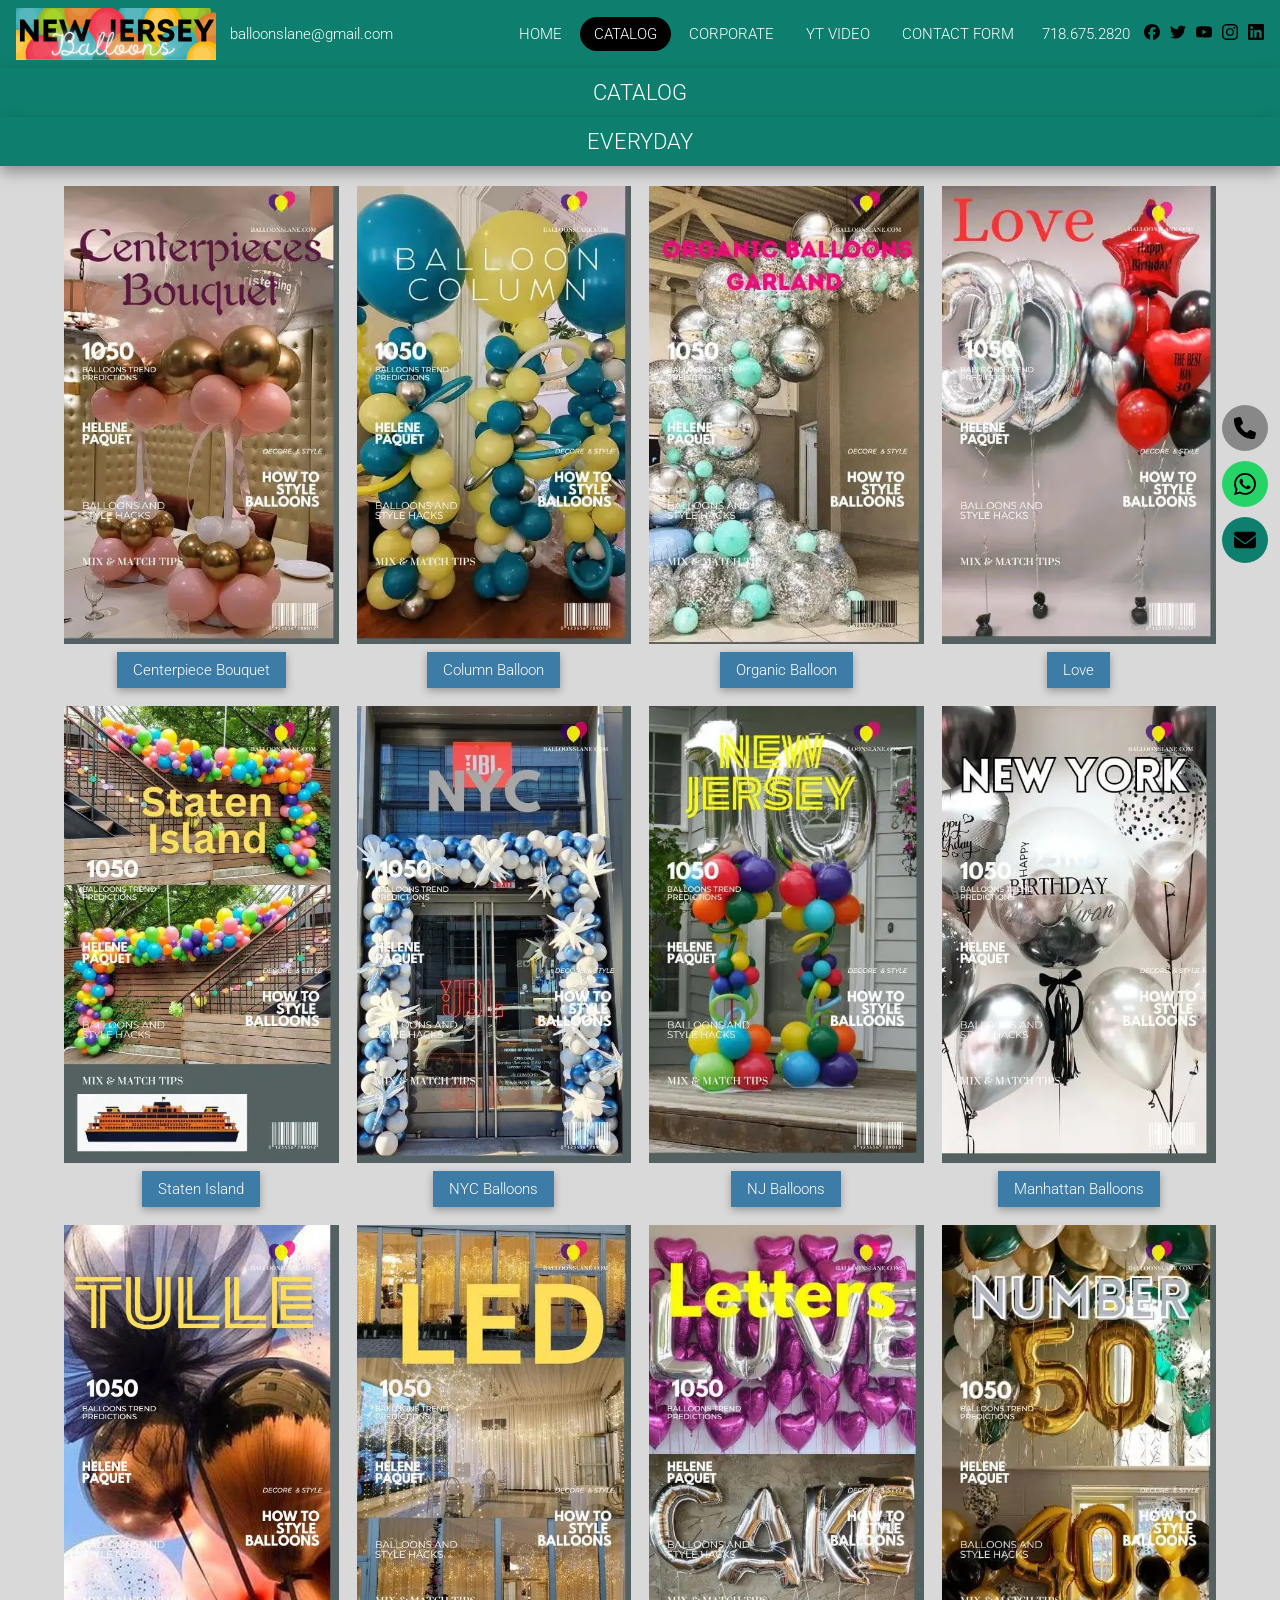
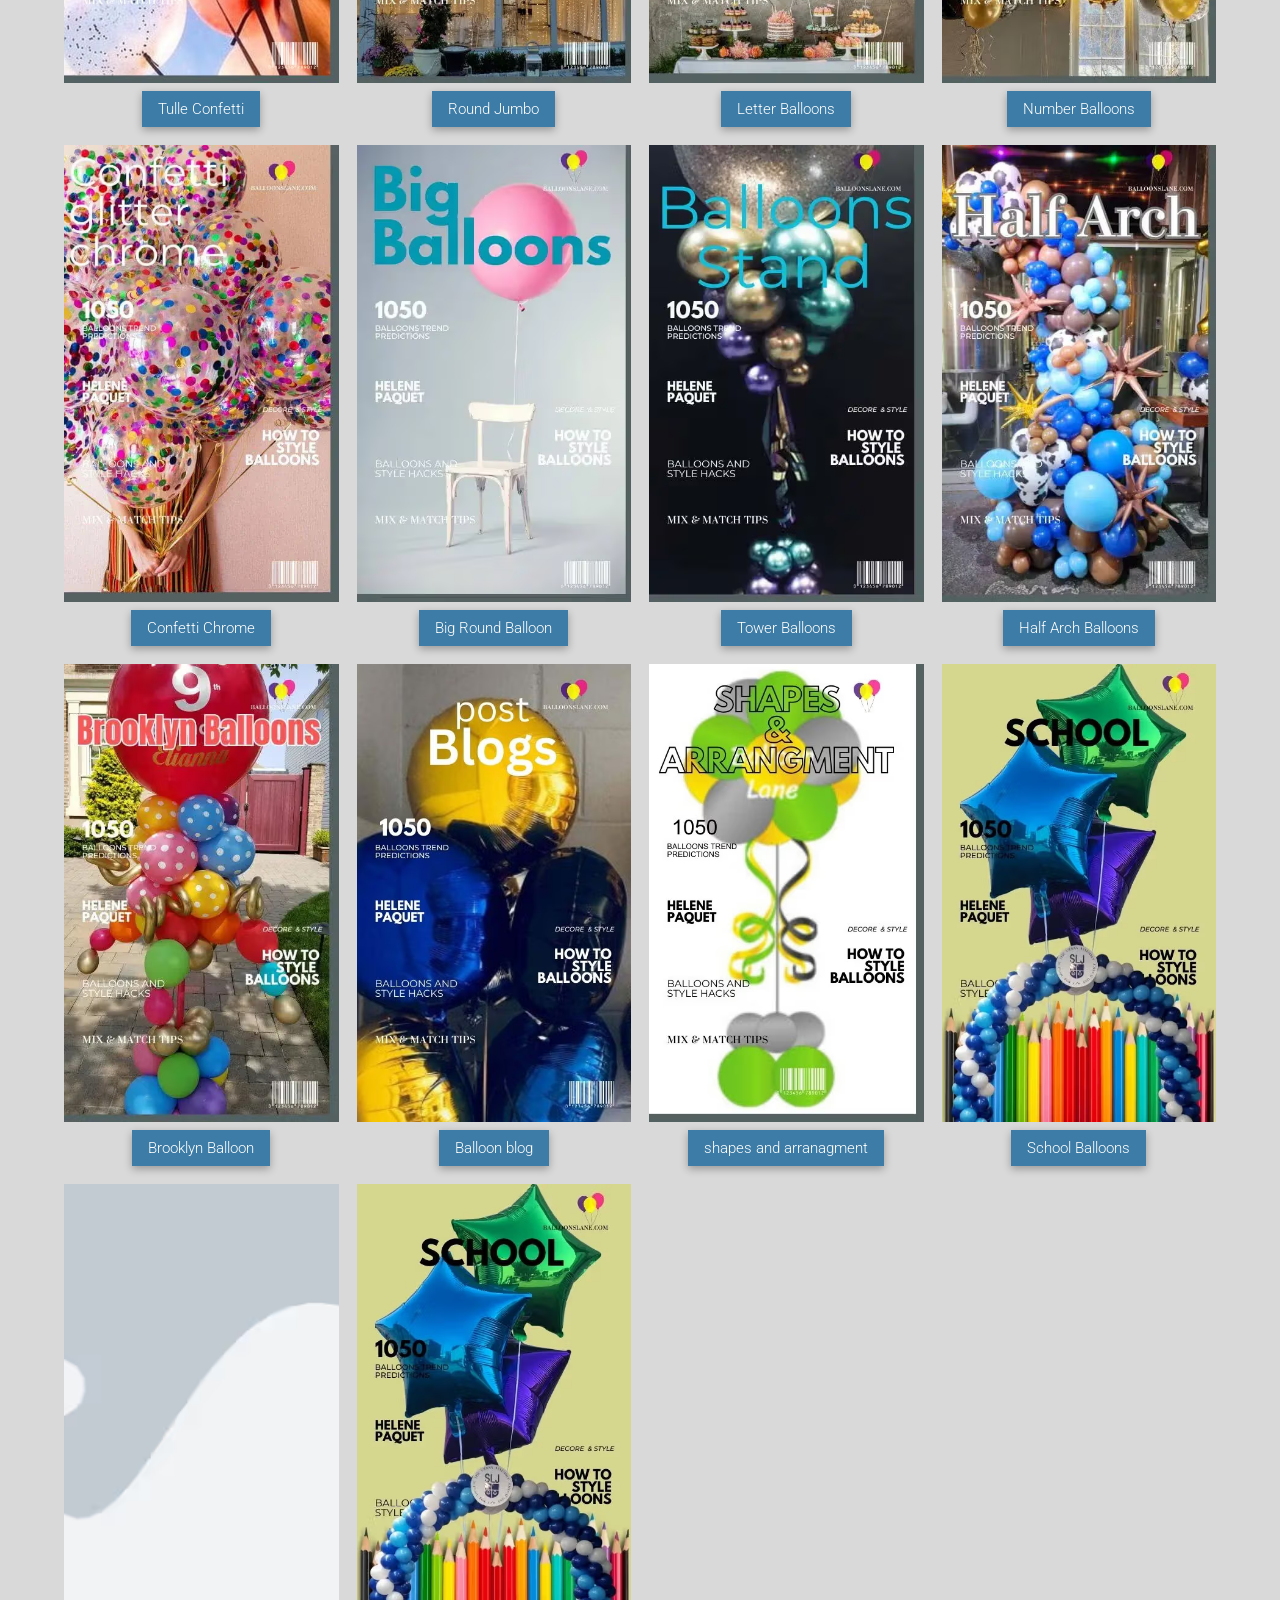
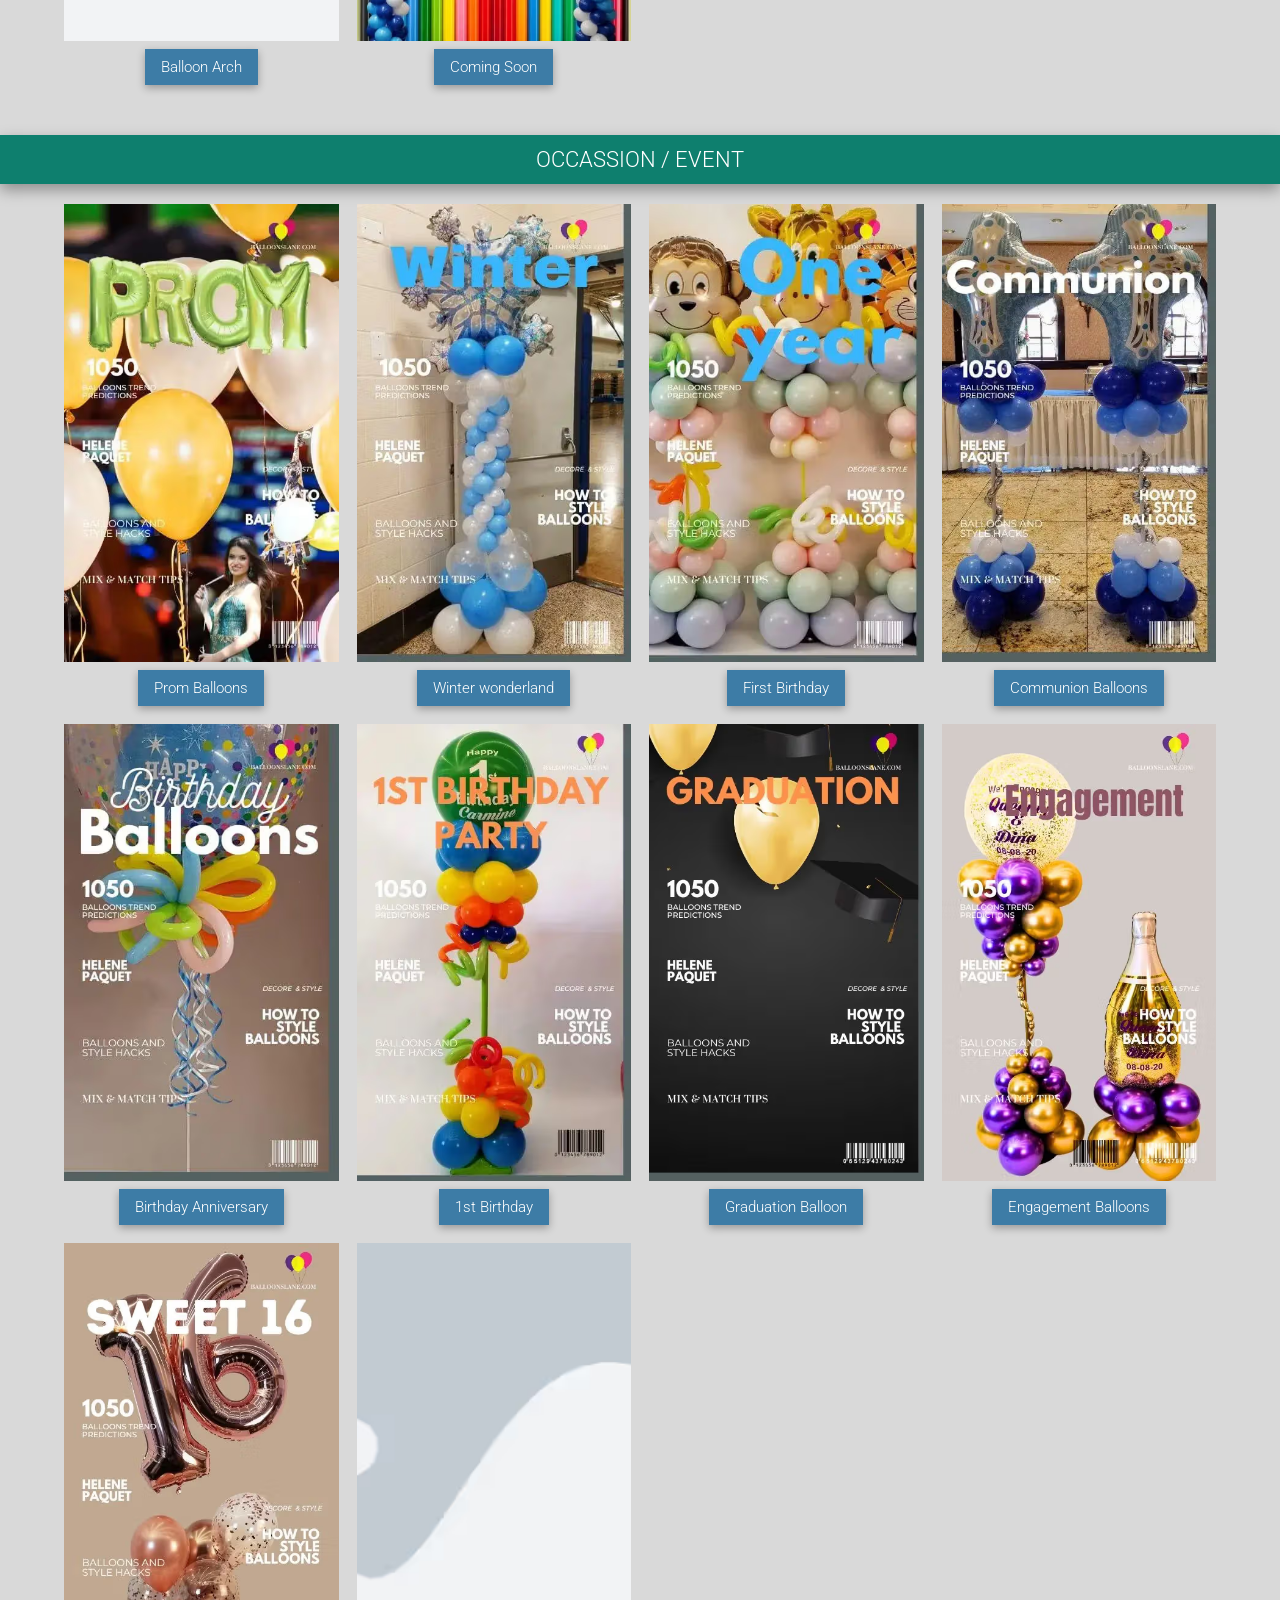
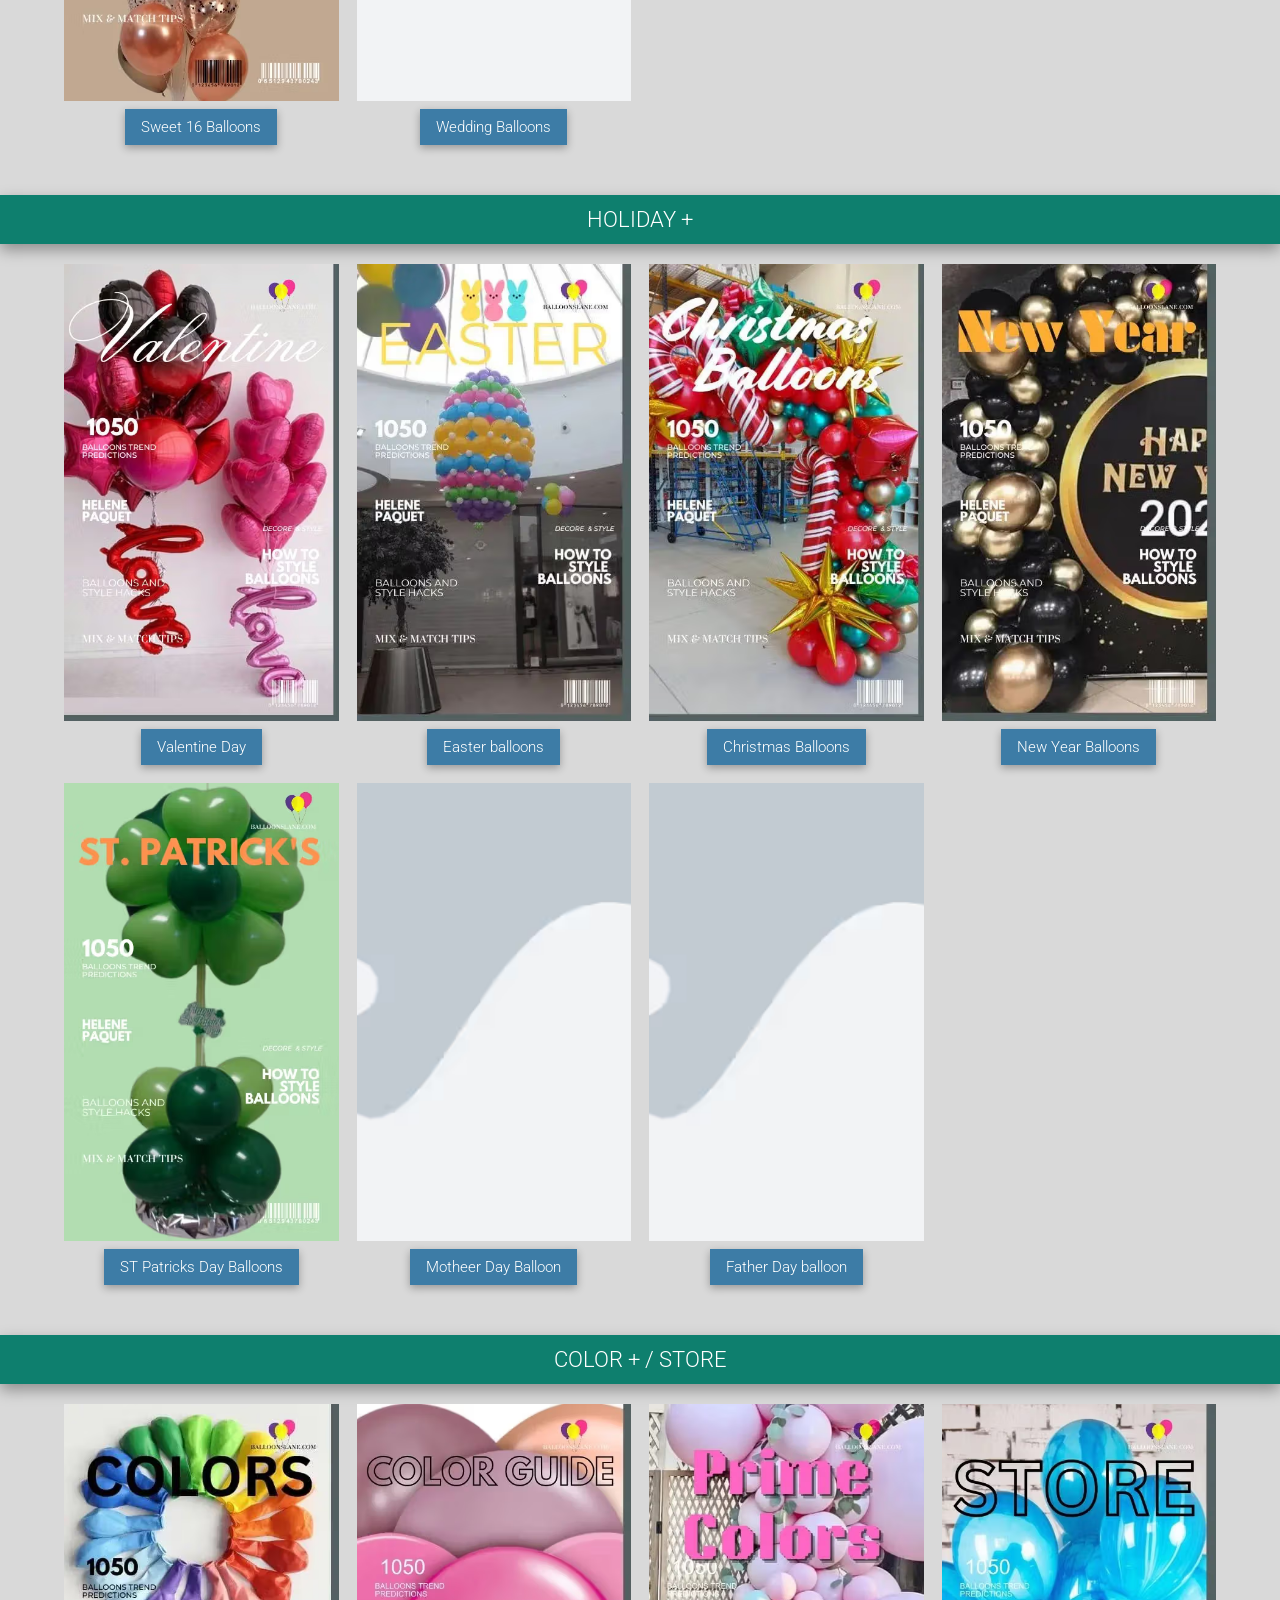
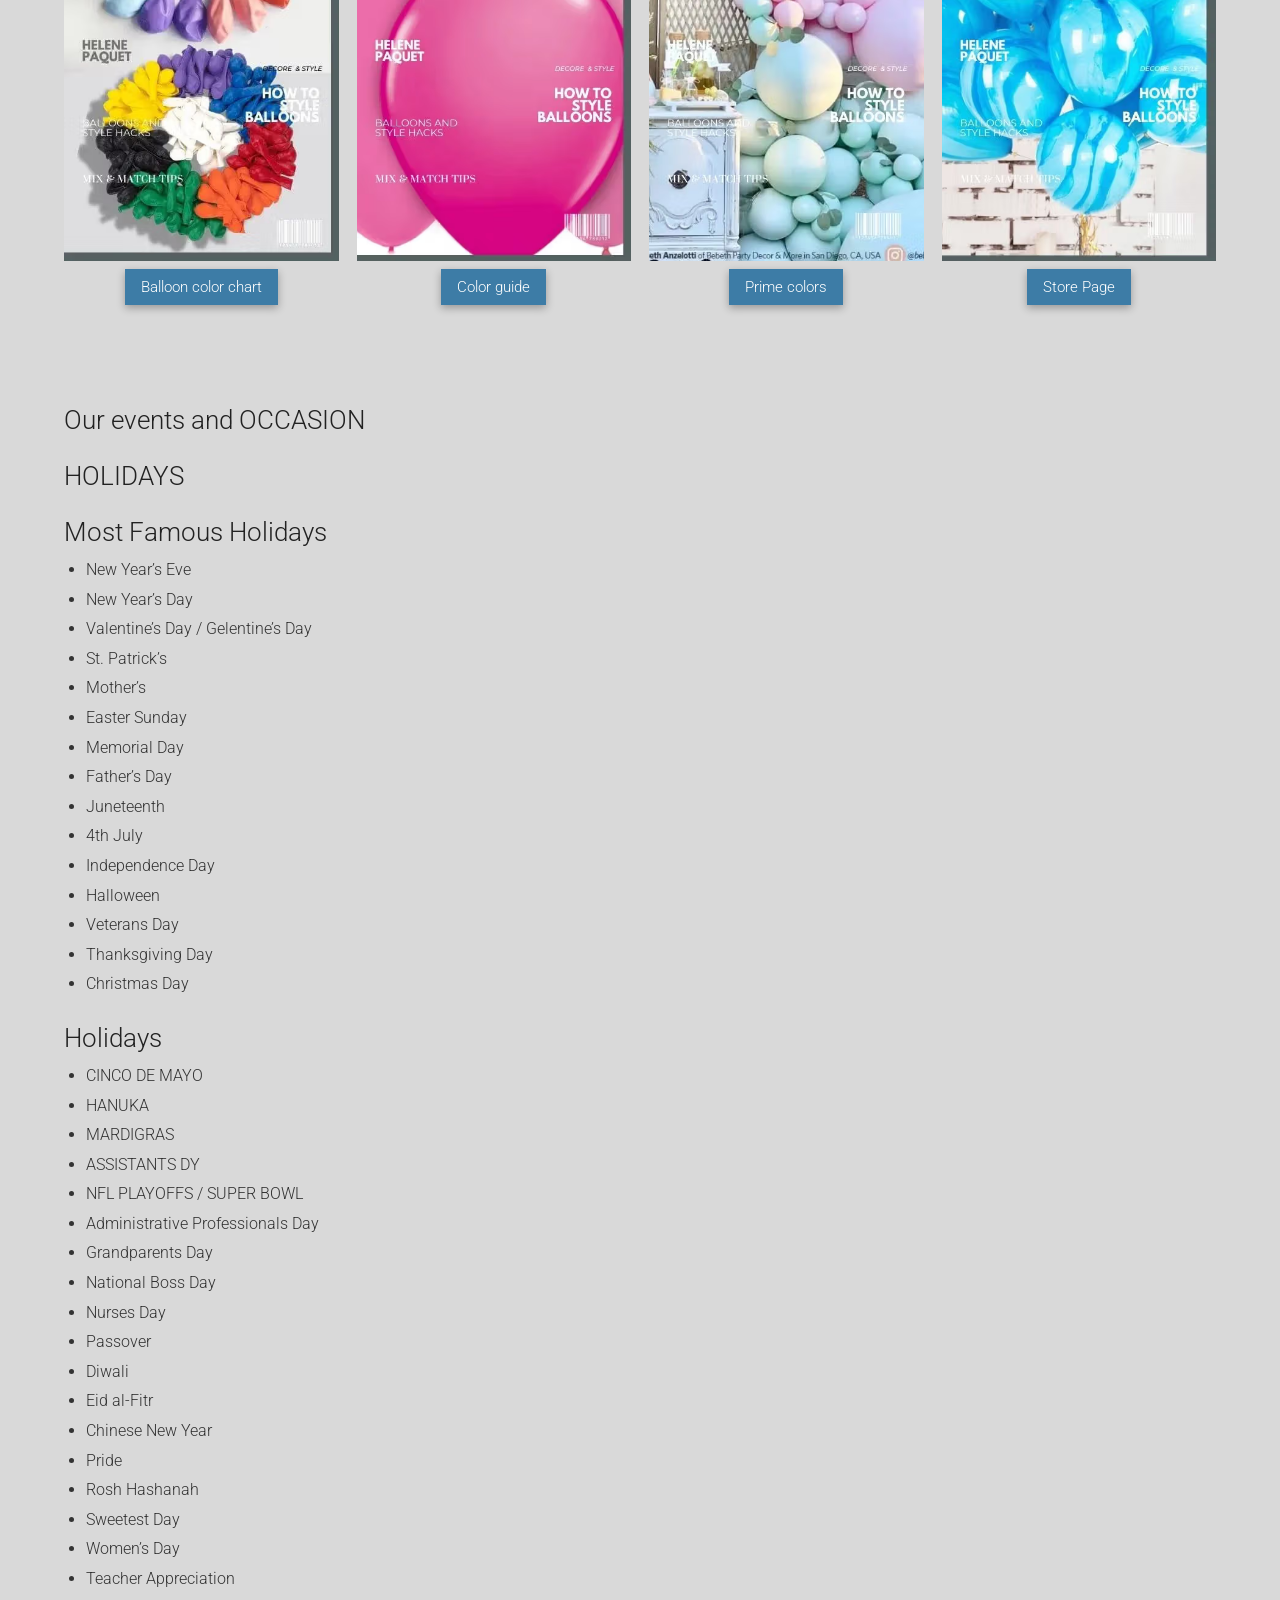
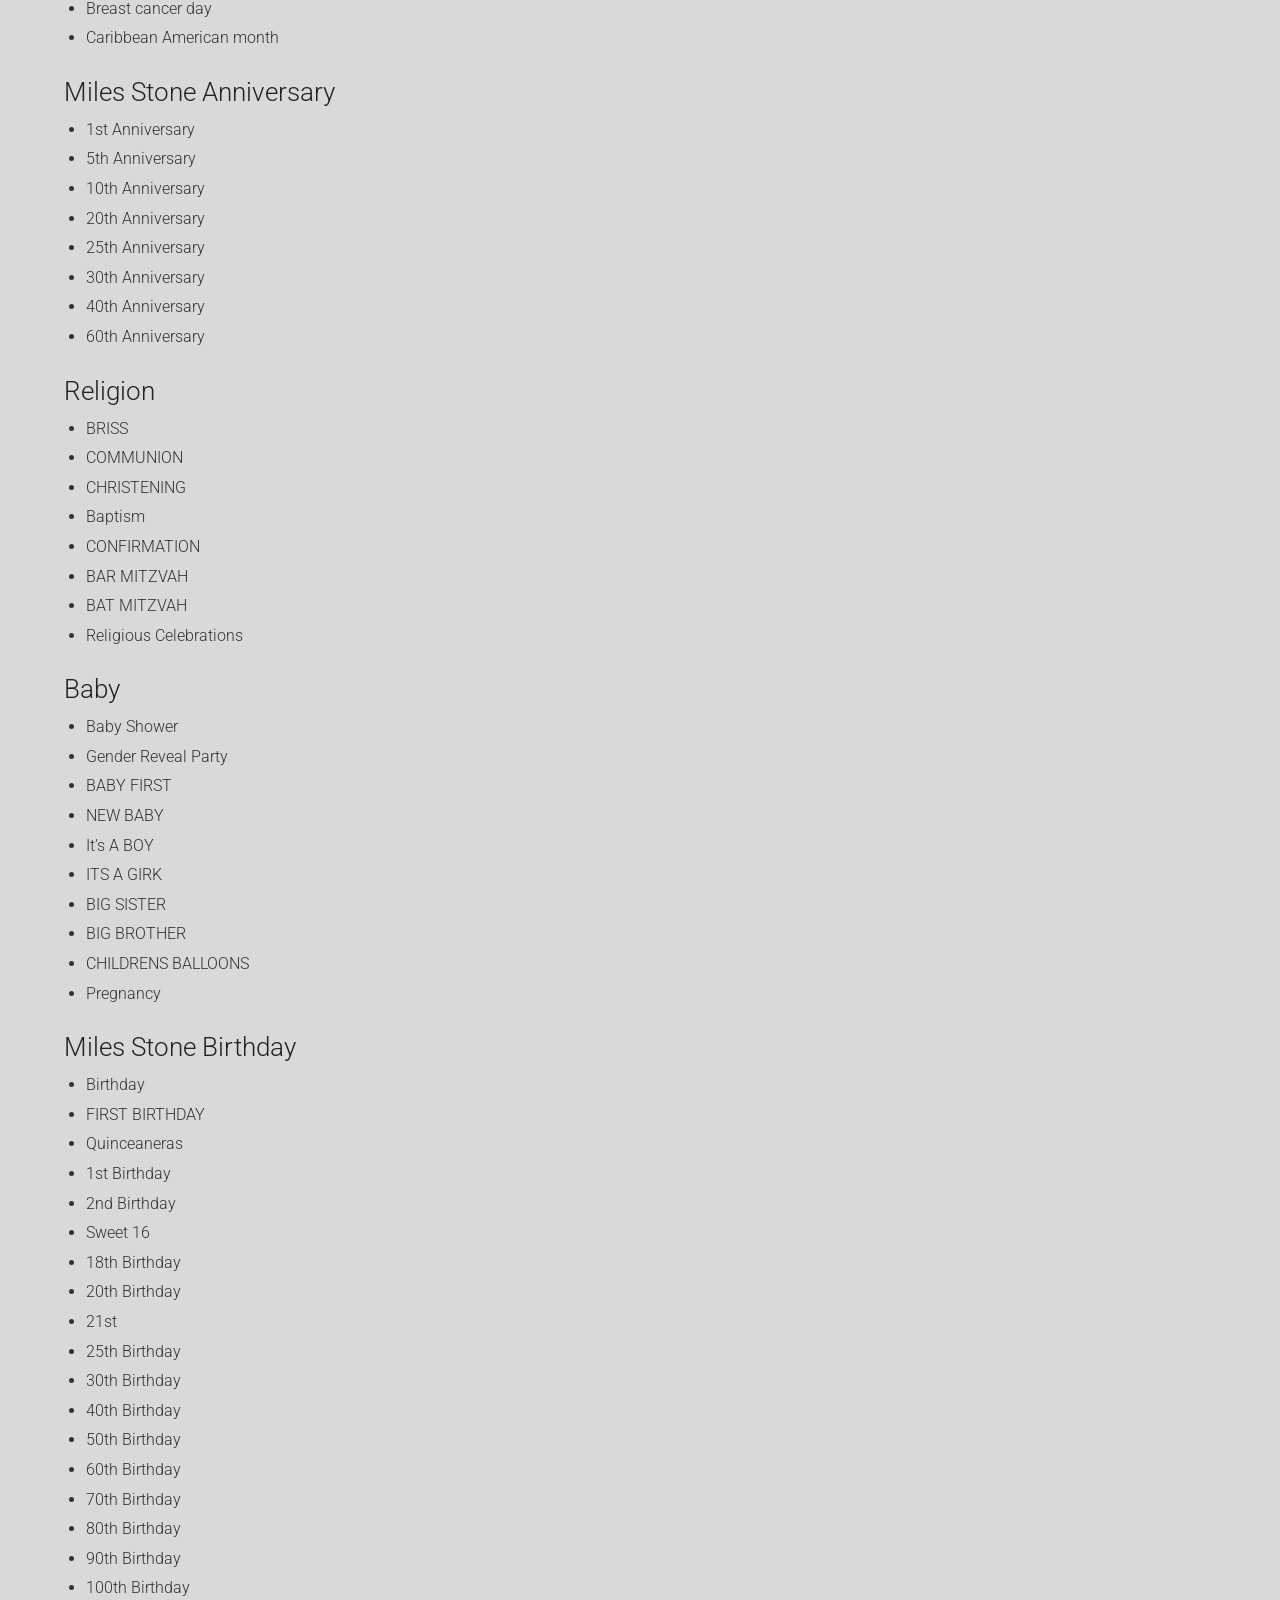
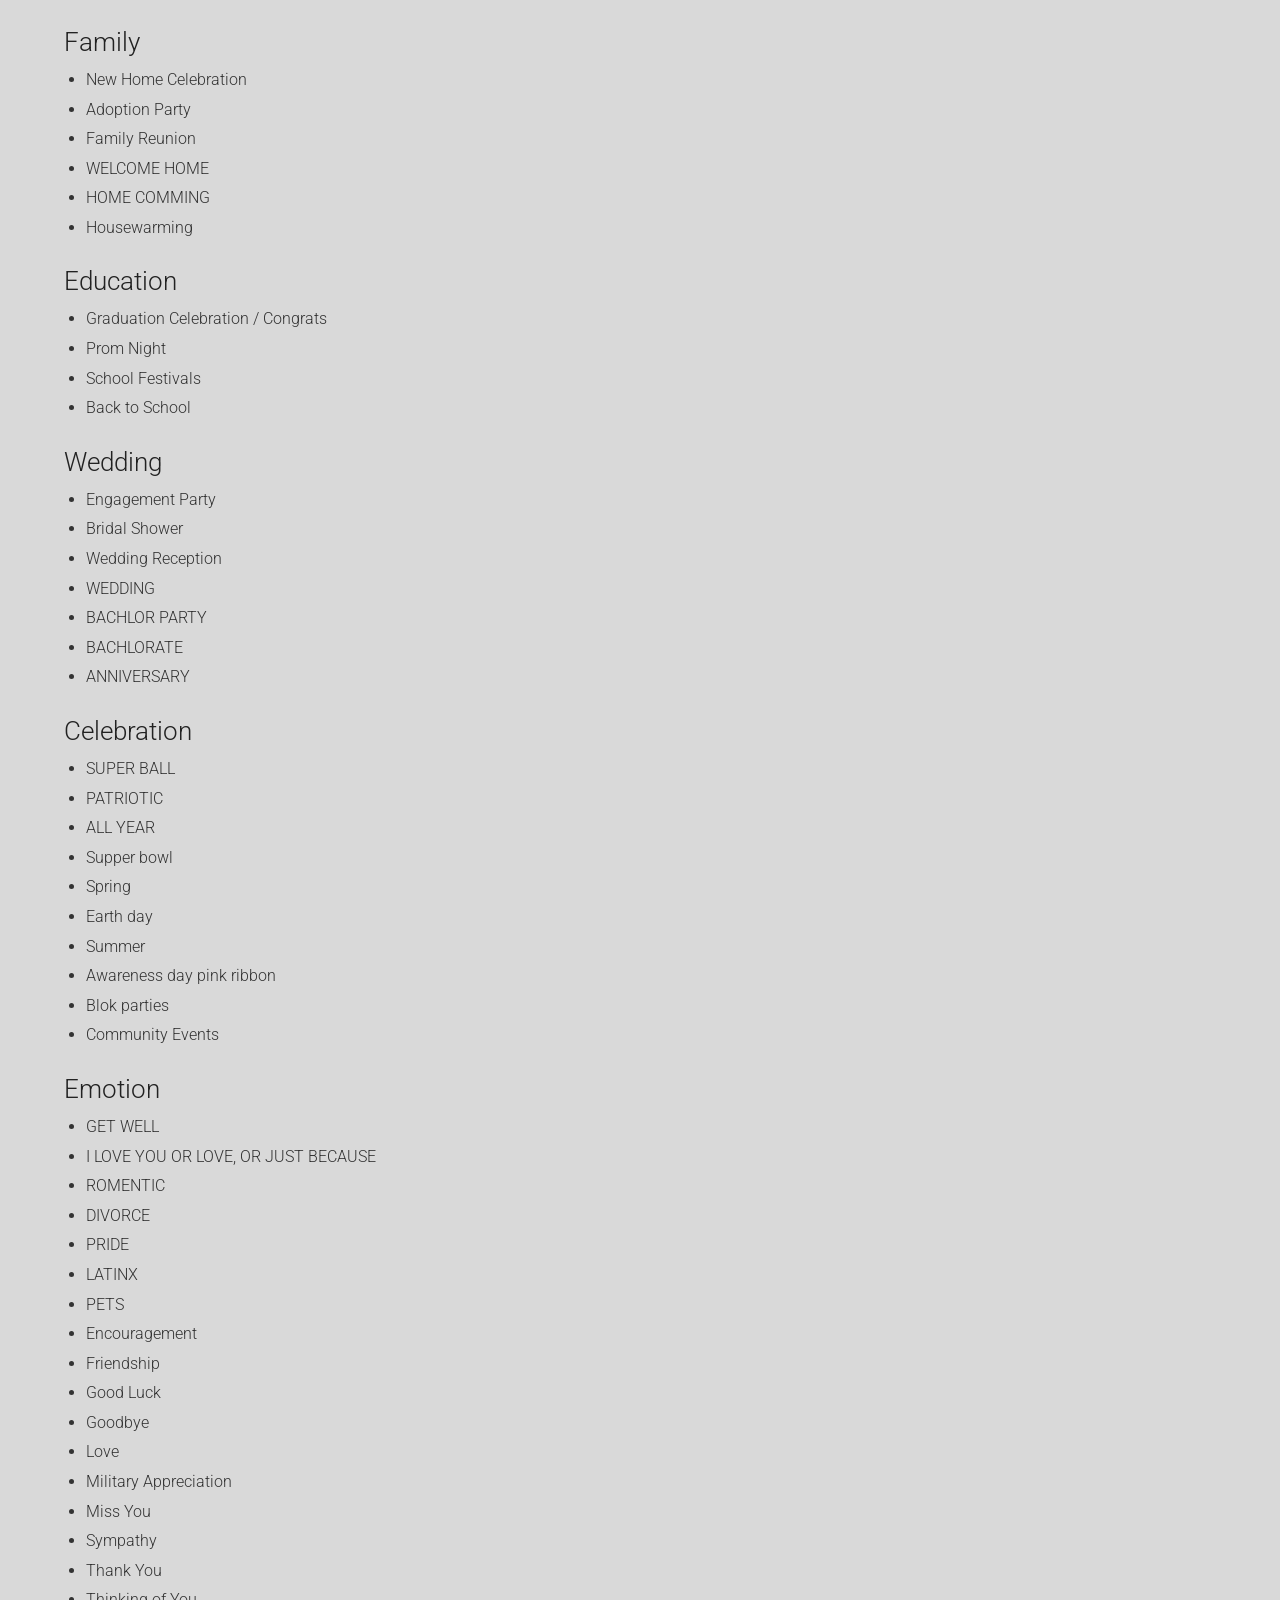
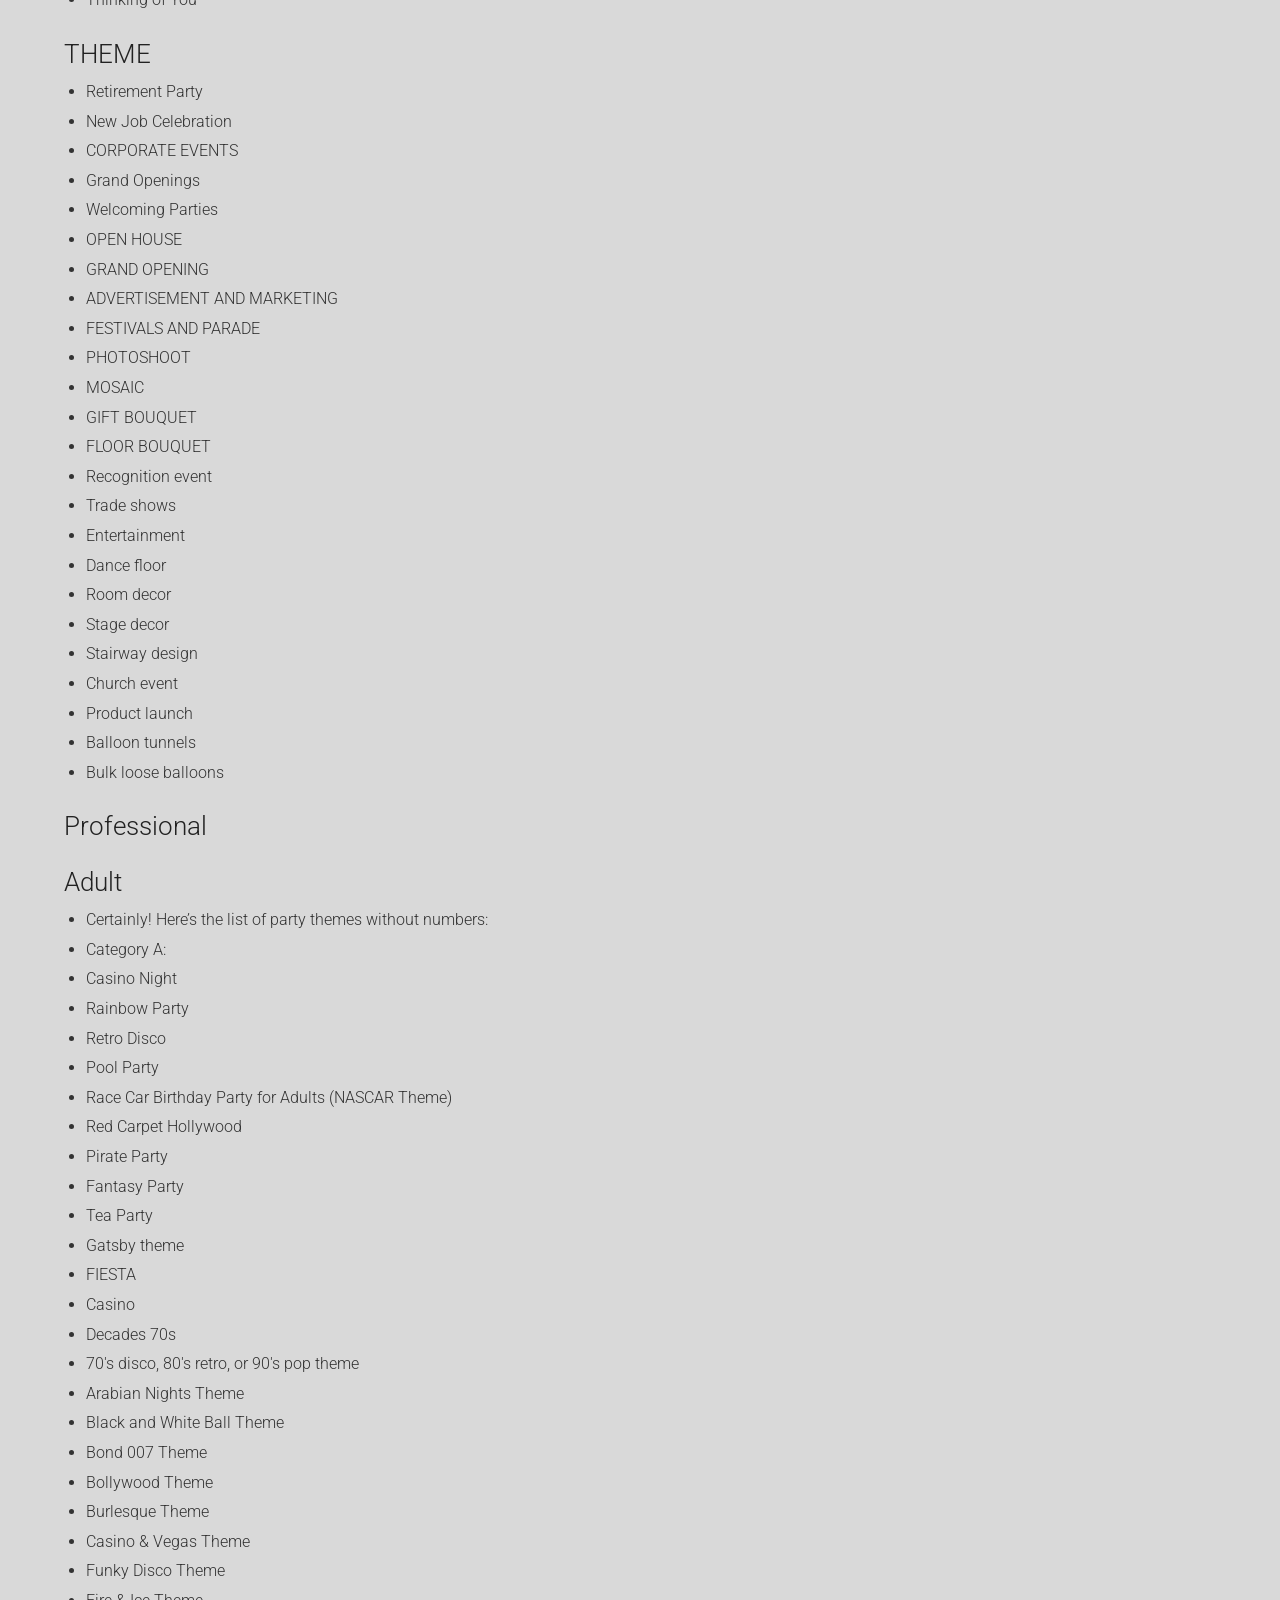
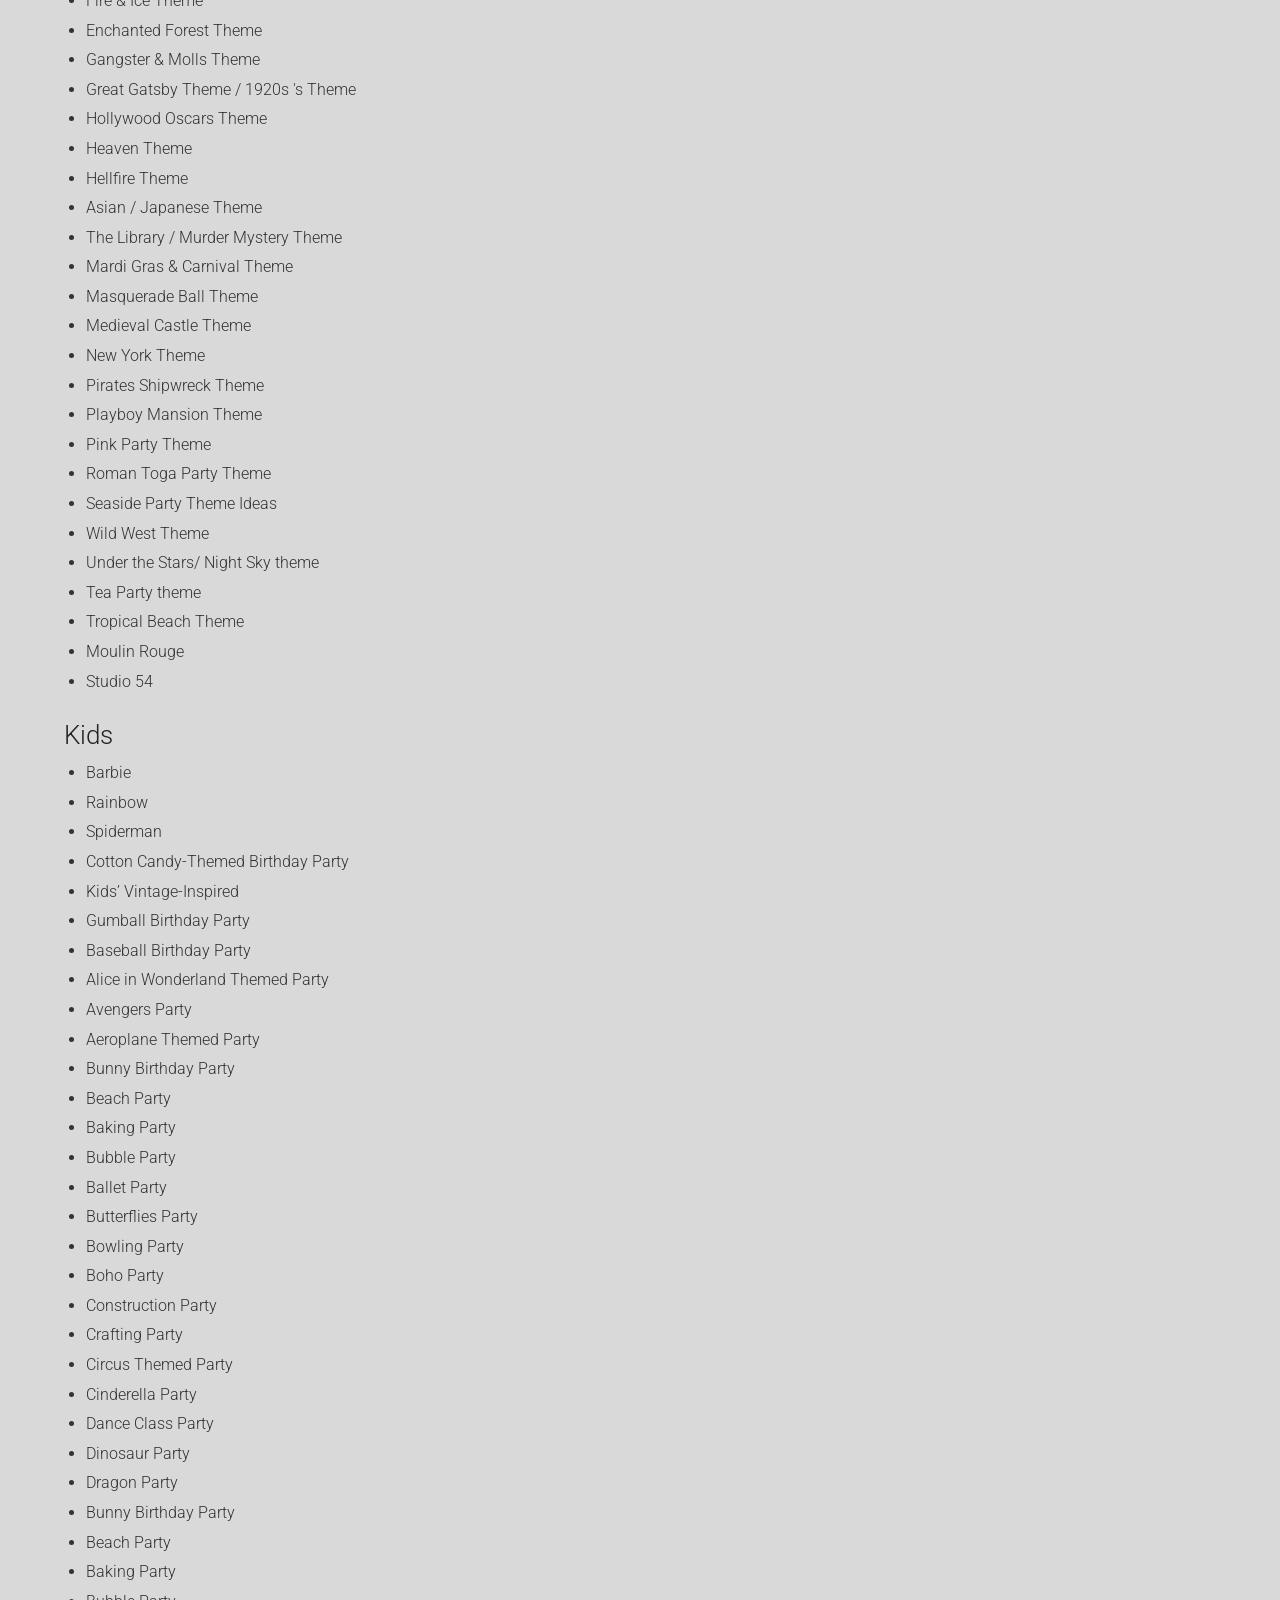
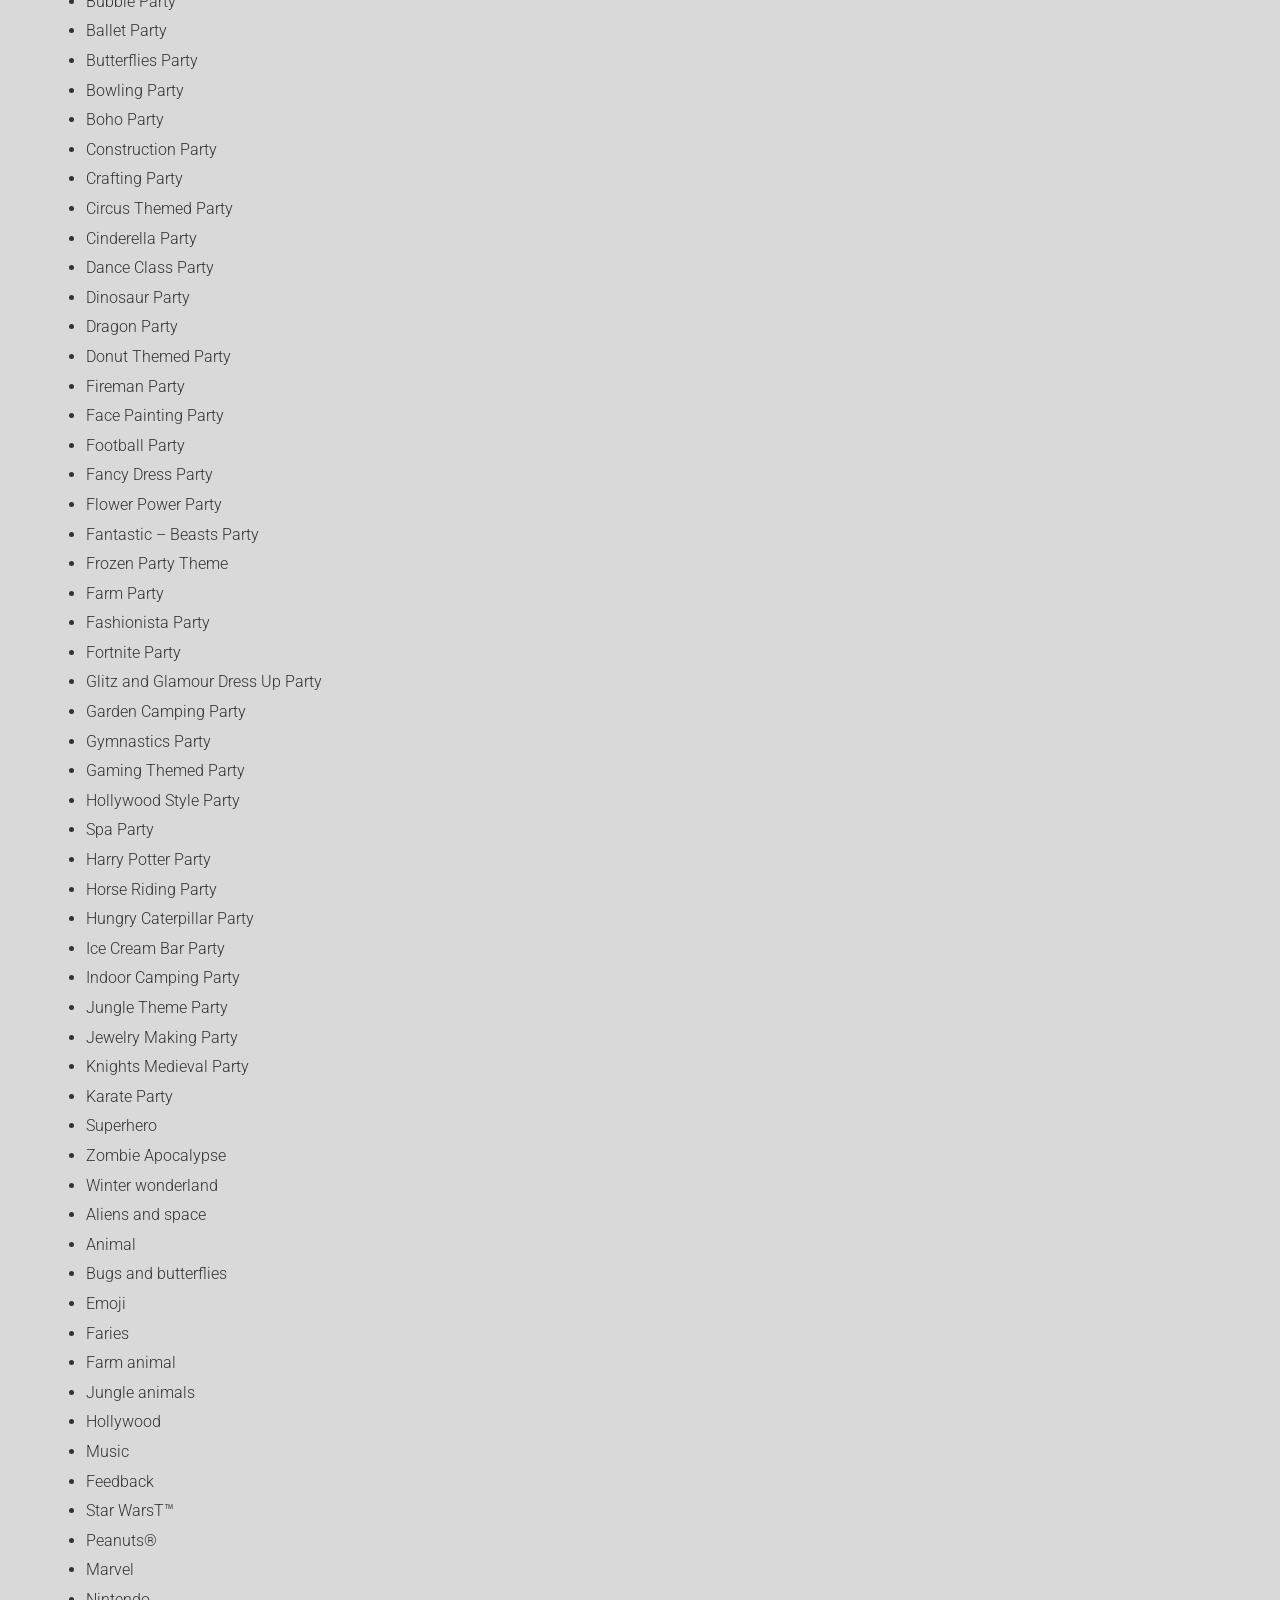
==== commit dd5f0eef: "Import website package" ====
--- a/catalog/index.html
+++ b/catalog/index.html
@@ -1 +1 @@
-<!DOCTYPE html><html lang="en"> <head><meta charset="utf-8"><meta name="viewport" content="width=device-width, initial-scale=1"><title>catalog – balloondeliverynewjersey.com</title><meta name="description" content="Birthday balloon delivery NJ — same-day personalized foil, mylar and latex balloons across New Jersey."><meta name="robots" content="index, follow"><meta property="og:type" content="website"><meta property="og:title" content="catalog – balloondeliverynewjersey.com"><meta property="og:description" content="Birthday balloon delivery NJ — same-day personalized foil, mylar and latex balloons across New Jersey."><link rel="icon" href="/favicon.ico" sizes="any"><link rel="preload" as="font" type="font/woff2" href="/fonts/roboto-300-latin.woff2" crossorigin fetchpriority="high"><link rel="stylesheet" href="/_astro/catalog.dUDZ7Vus.css"></head> <body> <header class="site-header"> <div class="header-inner"> <a class="brand" href="/" aria-label="New Jersey Balloons home"><img src="/images/new-jersey-balloons-logo.png" alt="New Jersey Balloons logo" width="300" height="78" fetchpriority="high"></a> <div class="header-contact header-contact-email"><a href="mailto:balloonslane@gmail.com">laneballoon@gmail.com</a></div> <button class="nav-toggle" type="button" aria-label="Open menu" aria-expanded="false" aria-controls="mainNav">☰</button> <nav class="main-nav" id="mainNav" aria-label="Main navigation"> <a href="/" class>Home</a><a href="/catalog/" class="active">Catalog</a><a href="/#corporate" class>Corporate</a><a href="/#video" class>YT Video</a><a href="/contact-form/" class>Contact Form</a> </nav> <div class="header-contact"><a href="tel:7186752820">718.675.2820</a></div> <div class="header-social" aria-label="Social links"> <a href="https://www.facebook.com/balloonslane/" target="_blank" rel="noopener" aria-label="Facebook"><img src="/images/social/facebook.svg" alt="" width="16" height="16" aria-hidden="true"></a><a href="https://twitter.com/balloonslane" target="_blank" rel="noopener" aria-label="Twitter"><img src="/images/social/twitter.svg" alt="" width="16" height="16" aria-hidden="true"></a><a href="https://www.youtube.com/channel/UCdsIWq3AVAGaRpFoQ8-T3CA" target="_blank" rel="noopener" aria-label="Youtube"><img src="/images/social/youtube.svg" alt="" width="16" height="16" aria-hidden="true"></a><a href="https://www.instagram.com/balloonslane2/" target="_blank" rel="noopener" aria-label="Instagram"><img src="/images/social/instagram.svg" alt="" width="16" height="16" aria-hidden="true"></a><a href="https://www.linkedin.com/in/balloonslane/" target="_blank" rel="noopener" aria-label="Linkedin"><img src="/images/social/linkedin.svg" alt="" width="16" height="16" aria-hidden="true"></a> </div> </div> </header> <main>  <h2 class="bar">CATALOG</h2> <section class="section" aria-label="EVERYDAY"> <h2 class="bar">EVERYDAY</h2> <div class="cat-grid"> <div class="cat-tile"> <img src="/images/centerpiece-bouquet-balloons.avif" alt="Centerpiece Bouquet balloon design" width="450" height="750" loading="lazy"> <a class="btn" href="https://balloonsnumber.com/centerpiece-bouquet" target="_blank" rel="noopener">Centerpiece Bouquet</a> </div><div class="cat-tile"> <img src="/images/column-balloon.avif" alt="Column Balloon balloon design" width="450" height="750" loading="lazy"> <a class="btn" href="https://balloonsnumber.com/column-balloon" target="_blank" rel="noopener">Column Balloon</a> </div><div class="cat-tile"> <img src="/images/organic-balloon.avif" alt="Organic Balloon balloon design" width="450" height="750" loading="lazy"> <a class="btn" href="https://balloonsnumber.com/organic-balloon" target="_blank" rel="noopener">Organic Balloon</a> </div><div class="cat-tile"> <img src="/images/love-balloons.avif" alt="Love balloon design" width="450" height="750" loading="lazy"> <a class="btn" href="https://balloonsnumber.com/love" target="_blank" rel="noopener">Love</a> </div><div class="cat-tile"> <img src="/images/staten-island-balloons.avif" alt="Staten Island balloon design" width="450" height="750" loading="lazy"> <a class="btn" href="https://balloonsnumber.com/staten-island" target="_blank" rel="noopener">Staten Island</a> </div><div class="cat-tile"> <img src="/images/nyc-balloons.avif" alt="NYC Balloons balloon design" width="450" height="750" loading="lazy"> <a class="btn" href="https://balloonsnumber.com/nyc-balloons" target="_blank" rel="noopener">NYC Balloons</a> </div><div class="cat-tile"> <img src="/images/nj-balloons.avif" alt="NJ Balloons balloon design" width="450" height="750" loading="lazy"> <a class="btn" href="https://balloonsnumber.com/nj-balloons" target="_blank" rel="noopener">NJ Balloons</a> </div><div class="cat-tile"> <img src="/images/manhattan-balloons.avif" alt="Manhattan Balloons balloon design" width="450" height="750" loading="lazy"> <a class="btn" href="https://balloonsnumber.com/manhattan-balloons" target="_blank" rel="noopener">Manhattan Balloons</a> </div><div class="cat-tile"> <img src="/images/tulle-confetti-balloons.avif" alt="Tulle Confetti balloon design" width="450" height="750" loading="lazy"> <a class="btn" href="https://balloonsnumber.com/tulle-confetti" target="_blank" rel="noopener">Tulle Confetti</a> </div><div class="cat-tile"> <img src="/images/round-jumbo-balloons.avif" alt="Round Jumbo balloon design" width="450" height="750" loading="lazy"> <a class="btn" href="https://balloonsnumber.com/round-jumbo-led-clear-personalize-balloons/" target="_blank" rel="noopener">Round Jumbo</a> </div><div class="cat-tile"> <img src="/images/letter-balloons.avif" alt="Letter Balloons balloon design" width="450" height="750" loading="lazy"> <a class="btn" href="https://balloonsnumber.com/letter-balloons/" target="_blank" rel="noopener">Letter Balloons</a> </div><div class="cat-tile"> <img src="/images/number-balloons.avif" alt="Number Balloons balloon design" width="450" height="750" loading="lazy"> <a class="btn" href="https://balloonsnumber.com/number-balloons/" target="_blank" rel="noopener">Number Balloons</a> </div><div class="cat-tile"> <img src="/images/confetti-chrome-balloons.avif" alt="Confetti Chrome balloon design" width="450" height="750" loading="lazy"> <a class="btn" href="https://balloonsnumber.com/confetti-chrome/" target="_blank" rel="noopener">Confetti Chrome</a> </div><div class="cat-tile"> <img src="/images/big-round-balloon.avif" alt="Big Round Balloon balloon design" width="450" height="750" loading="lazy"> <a class="btn" href="https://balloonsnumber.com/big-round-balloons/" target="_blank" rel="noopener">Big Round Balloon</a> </div><div class="cat-tile"> <img src="/images/tower-balloons.avif" alt="Tower Balloons balloon design" width="450" height="750" loading="lazy"> <a class="btn" href="https://balloonsnumber.com/tower-balloons/" target="_blank" rel="noopener">Tower Balloons</a> </div><div class="cat-tile"> <img src="/images/half-arch-balloons.avif" alt="Half Arch Balloons balloon design" width="450" height="750" loading="lazy"> <a class="btn" href="https://balloonsnumber.com/half-arch-balloons" target="_blank" rel="noopener">Half Arch Balloons</a> </div><div class="cat-tile"> <img src="/images/brooklyn-balloon.avif" alt="Brooklyn Balloon balloon design" width="450" height="750" loading="lazy"> <a class="btn" href="https://balloonsnumber.com/brooklyn-balloons" target="_blank" rel="noopener">Brooklyn Balloon</a> </div><div class="cat-tile"> <img src="/images/balloon-blog-balloons.avif" alt="Balloon blog balloon design" width="450" height="750" loading="lazy"> <a class="btn" href="https://wordpress-520906-1667119.cloudwaysapps.com/balloon-blog/" target="_blank" rel="noopener">Balloon blog</a> </div><div class="cat-tile"> <img src="/images/shapes-and-arranagment-balloons.avif" alt="shapes and arranagment balloon design" width="450" height="750" loading="lazy"> <a class="btn" href="https://balloonsnumber.com/colors-chart" target="_blank" rel="noopener">shapes and arranagment</a> </div><div class="cat-tile"> <img src="/images/school-balloons.avif" alt="School Balloons balloon design" width="450" height="750" loading="lazy"> <a class="btn" href="https://balloonsnumber.com/school-balloons" target="_blank" rel="noopener">School Balloons</a> </div><div class="cat-tile"> <img src="/images/balloon-arch-balloons.avif" alt="Balloon Arch balloon design" width="450" height="750" loading="lazy"> <a class="btn" href="https://balloonsnumber.com/balloon-arch" target="_blank" rel="noopener">Balloon Arch</a> </div> <div class="cat-tile"> <img src="/images/school-balloons.avif" alt="Coming soon balloon designs" width="450" height="750" loading="lazy"> <span class="btn" aria-disabled="true">Coming Soon</span> </div> </div> </section><section class="section" aria-label="OCCASSION / EVENT"> <h2 class="bar">OCCASSION / EVENT</h2> <div class="cat-grid"> <div class="cat-tile"> <img src="/images/prom-balloons.avif" alt="Prom Balloons balloon design" width="450" height="750" loading="lazy"> <a class="btn" href="https://balloonsnumber.com/prom-balloons" target="_blank" rel="noopener">Prom Balloons</a> </div><div class="cat-tile"> <img src="/images/winter-wonderland-balloons.avif" alt="Winter wonderland balloon design" width="450" height="750" loading="lazy"> <a class="btn" href="https://balloonsnumber.com/winter-wonderland" target="_blank" rel="noopener">Winter wonderland</a> </div><div class="cat-tile"> <img src="/images/first-birthday-balloons.avif" alt="First Birthday balloon design" width="450" height="750" loading="lazy"> <a class="btn" href="https://balloonsnumber.com/first-birthday-balloon" target="_blank" rel="noopener">First Birthday</a> </div><div class="cat-tile"> <img src="/images/communion-balloons.avif" alt="Communion Balloons balloon design" width="450" height="750" loading="lazy"> <a class="btn" href="https://balloonsnumber.com/communion-balloons" target="_blank" rel="noopener">Communion Balloons</a> </div><div class="cat-tile"> <img src="/images/birthday-anniversary-balloons.avif" alt="Birthday Anniversary balloon design" width="450" height="750" loading="lazy"> <a class="btn" href="https://balloonsnumber.com/birthday-anniversary" target="_blank" rel="noopener">Birthday Anniversary</a> </div><div class="cat-tile"> <img src="/images/1st-birthday-balloons.avif" alt="1st Birthday balloon design" width="450" height="750" loading="lazy"> <a class="btn" href="https://balloonsnumber.com/1st-birthday" target="_blank" rel="noopener">1st Birthday</a> </div><div class="cat-tile"> <img src="/images/graduation-balloon.avif" alt="Graduation Balloon balloon design" width="450" height="750" loading="lazy"> <a class="btn" href="https://balloonsnumber.com/graduation-balloon/" target="_blank" rel="noopener">Graduation Balloon</a> </div><div class="cat-tile"> <img src="/images/engagement-balloons.avif" alt="Engagement Balloons balloon design" width="450" height="750" loading="lazy"> <a class="btn" href="https://balloonsnumber.com/engagement-balloons/" target="_blank" rel="noopener">Engagement Balloons</a> </div><div class="cat-tile"> <img src="/images/sweet-16-balloons.avif" alt="Sweet 16 Balloons balloon design" width="450" height="750" loading="lazy"> <a class="btn" href="https://balloonsnumber.com/sweet-16-balloons" target="_blank" rel="noopener">Sweet 16 Balloons</a> </div><div class="cat-tile"> <img src="/images/wedding-balloons.avif" alt="Wedding Balloons balloon design" width="450" height="750" loading="lazy"> <a class="btn" href="https://balloonsnumber.com/wedding-balloons" target="_blank" rel="noopener">Wedding Balloons</a> </div>  </div> </section><section class="section" aria-label="HOLIDAY +"> <h2 class="bar">HOLIDAY +</h2> <div class="cat-grid"> <div class="cat-tile"> <img src="/images/valentine-day-balloons.avif" alt="Valentine Day balloon design" width="450" height="750" loading="lazy"> <a class="btn" href="https://balloonsnumber.com/engagement-balloons/" target="_blank" rel="noopener">Valentine Day</a> </div><div class="cat-tile"> <img src="/images/easter-balloons.avif" alt="Easter balloons balloon design" width="450" height="750" loading="lazy"> <a class="btn" href="https://balloonsnumber.com/easter-balloons-2/" target="_blank" rel="noopener">Easter balloons</a> </div><div class="cat-tile"> <img src="/images/christmas-balloons.avif" alt="Christmas Balloons balloon design" width="450" height="750" loading="lazy"> <a class="btn" href="https://balloonsnumber.com/christmas-balloons" target="_blank" rel="noopener">Christmas Balloons</a> </div><div class="cat-tile"> <img src="/images/new-year-balloons.avif" alt="New Year Balloons balloon design" width="450" height="750" loading="lazy"> <a class="btn" href="https://balloonsnumber.com/new-year-balloons-2" target="_blank" rel="noopener">New Year Balloons</a> </div><div class="cat-tile"> <img src="/images/st-patricks-day-balloons.avif" alt="ST Patricks Day Balloons balloon design" width="450" height="750" loading="lazy"> <a class="btn" href="https://balloonsnumber.com/st-patricks-day-balloons" target="_blank" rel="noopener">ST Patricks Day Balloons</a> </div><div class="cat-tile"> <img src="/images/motheer-day-balloon.avif" alt="Motheer Day Balloon balloon design" width="450" height="750" loading="lazy"> <a class="btn" href="https://balloonsnumber.com/motheer-day-balloon" target="_blank" rel="noopener">Motheer Day Balloon</a> </div><div class="cat-tile"> <img src="/images/father-day-balloon.avif" alt="Father Day balloon balloon design" width="450" height="750" loading="lazy"> <a class="btn" href="https://balloonsnumber.com/father-day-balloon" target="_blank" rel="noopener">Father Day balloon</a> </div>  </div> </section><section class="section" aria-label="COLOR + / STORE"> <h2 class="bar">COLOR + / STORE</h2> <div class="cat-grid"> <div class="cat-tile"> <img src="/images/balloon-color-chart-balloons.avif" alt="Balloon color chart balloon design" width="450" height="750" loading="lazy"> <a class="btn" href="https://balloonsnumber.com/colors-chart" target="_blank" rel="noopener">Balloon color chart</a> </div><div class="cat-tile"> <img src="/images/color-guide-balloons.avif" alt="Color guide balloon design" width="450" height="750" loading="lazy"> <a class="btn" href="https://balloonsnumber.com/color-guide" target="_blank" rel="noopener">Color guide</a> </div><div class="cat-tile"> <img src="/images/prime-colors-balloons.avif" alt="Prime colors balloon design" width="450" height="750" loading="lazy"> <a class="btn" href="https://balloonsnumber.com/prime-colors" target="_blank" rel="noopener">Prime colors</a> </div><div class="cat-tile"> <img src="/images/store-page-balloons.avif" alt="Store Page balloon design" width="450" height="750" loading="lazy"> <a class="btn" href="https://stores.balloonslane.com/" target="_blank" rel="noopener">Store Page</a> </div>  </div> </section><section class="section" aria-label="Events, colors and delivery areas"> <div class="text-wrap">  <h2>Our events and OCCASION</h2>  <h2>HOLIDAYS</h2>  <h2>Most Famous Holidays</h2> <ul> <li>New Year’s Eve</li><li>New Year’s Day</li><li>Valentine’s Day / Gelentine’s Day</li><li>St. Patrick’s</li><li>Mother’s</li><li>Easter Sunday</li><li>Memorial Day</li><li>Father’s Day</li><li>Juneteenth</li><li>4th July</li><li>Independence Day</li><li>Halloween</li><li>Veterans Day</li><li>Thanksgiving Day</li><li>Christmas Day</li> </ul> <h2>Holidays</h2> <ul> <li>CINCO DE MAYO</li><li>HANUKA</li><li>MARDIGRAS</li><li>ASSISTANTS DY</li><li>NFL PLAYOFFS / SUPER BOWL</li><li>Administrative Professionals Day</li><li>Grandparents Day</li><li>National Boss Day</li><li>Nurses Day</li><li>Passover</li><li>Diwali</li><li>Eid al-Fitr</li><li>Chinese New Year</li><li>Pride</li><li>Rosh Hashanah</li><li>Sweetest Day</li><li>Women’s Day</li><li>Teacher Appreciation</li><li>Breast cancer day</li><li>Caribbean American month</li> </ul> <h2>Miles Stone Anniversary</h2> <ul> <li>1st Anniversary</li><li>5th Anniversary</li><li>10th Anniversary</li><li>20th Anniversary</li><li>25th Anniversary</li><li>30th Anniversary</li><li>40th Anniversary</li><li>60th Anniversary</li> </ul> <h2>Religion</h2> <ul> <li>BRISS</li><li>COMMUNION</li><li>CHRISTENING</li><li>Baptism</li><li>CONFIRMATION</li><li>BAR MITZVAH</li><li>BAT MITZVAH</li><li>Religious Celebrations</li> </ul> <h2>Baby</h2> <ul> <li>Baby Shower</li><li>Gender Reveal Party</li><li>BABY FIRST</li><li>NEW BABY</li><li>It’s A BOY</li><li>ITS A GIRK</li><li>BIG SISTER</li><li>BIG BROTHER</li><li>CHILDRENS BALLOONS</li><li>Pregnancy</li> </ul> <h2>Miles Stone Birthday</h2> <ul> <li>Birthday</li><li>FIRST BIRTHDAY</li><li>Quinceaneras</li><li>1st Birthday</li><li>2nd Birthday</li><li>Sweet 16</li><li>18th Birthday</li><li>20th Birthday</li><li>21st</li><li>25th Birthday</li><li>30th Birthday</li><li>40th Birthday</li><li>50th Birthday</li><li>60th Birthday</li><li>70th Birthday</li><li>80th Birthday</li><li>90th Birthday</li><li>100th Birthday</li> </ul> <h2>Family</h2> <ul> <li>New Home Celebration</li><li>Adoption Party</li><li>Family Reunion</li><li>WELCOME HOME</li><li>HOME COMMING</li><li>Housewarming</li> </ul> <h2>Education</h2> <ul> <li>Graduation Celebration / Congrats</li><li>Prom Night</li><li>School Festivals</li><li>Back to School</li> </ul> <h2>Wedding</h2> <ul> <li>Engagement Party</li><li>Bridal Shower</li><li>Wedding Reception</li><li>WEDDING</li><li>BACHLOR PARTY</li><li>BACHLORATE</li><li>ANNIVERSARY</li> </ul> <h2>Celebration</h2> <ul> <li>SUPER BALL</li><li>PATRIOTIC</li><li>ALL YEAR</li><li>Supper bowl</li><li>Spring</li><li>Earth day</li><li>Summer</li><li>Awareness day pink ribbon</li><li>Blok parties</li><li>Community Events</li> </ul> <h2>Emotion</h2> <ul> <li>GET WELL</li><li>I LOVE YOU OR LOVE, OR JUST BECAUSE</li><li>ROMENTIC</li><li>DIVORCE</li><li>PRIDE</li><li>LATINX</li><li>PETS</li><li>Encouragement</li><li>Friendship</li><li>Good Luck</li><li>Goodbye</li><li>Love</li><li>Military Appreciation</li><li>Miss You</li><li>Sympathy</li><li>Thank You</li><li>Thinking of You</li> </ul> <h2>THEME</h2> <ul> <li>Retirement Party</li><li>New Job Celebration</li><li>CORPORATE EVENTS</li><li>Grand Openings</li><li>Welcoming Parties</li><li>OPEN HOUSE</li><li>GRAND OPENING</li><li>ADVERTISEMENT AND MARKETING</li><li>FESTIVALS AND PARADE</li><li>PHOTOSHOOT</li><li>MOSAIC</li><li>GIFT BOUQUET</li><li>FLOOR BOUQUET</li><li>Recognition event</li><li>Trade shows</li><li>Entertainment</li><li>Dance floor</li><li>Room decor</li><li>Stage decor</li><li>Stairway design</li><li>Church event</li><li>Product launch</li><li>Balloon tunnels</li><li>Bulk loose balloons</li> </ul> <h2>Professional</h2>  <h2>Adult</h2> <ul> <li>Certainly! Here’s the list of party themes without numbers:</li><li>Category A:</li><li>Casino Night</li><li>Rainbow Party</li><li>Retro Disco</li><li>Pool Party</li><li>Race Car Birthday Party for Adults (NASCAR Theme)</li><li>Red Carpet Hollywood</li><li>Pirate Party</li><li>Fantasy Party</li><li>Tea Party</li><li>Gatsby theme</li><li>FIESTA</li><li>Casino</li><li>Decades 70s</li><li>70′s disco, 80′s retro, or 90′s pop theme</li><li>Arabian Nights Theme</li><li>Black and White Ball Theme</li><li>Bond 007 Theme</li><li>Bollywood Theme</li><li>Burlesque Theme</li><li>Casino &amp; Vegas Theme</li><li>Funky Disco Theme</li><li>Fire &amp; Ice Theme</li><li>Enchanted Forest Theme</li><li>Gangster &amp; Molls Theme</li><li>Great Gatsby Theme / 1920s ′s Theme</li><li>Hollywood Oscars Theme</li><li>Heaven Theme</li><li>Hellfire Theme</li><li>Asian / Japanese Theme</li><li>The Library / Murder Mystery Theme</li><li>Mardi Gras &amp; Carnival Theme</li><li>Masquerade Ball Theme</li><li>Medieval Castle Theme</li><li>New York Theme</li><li>Pirates Shipwreck Theme</li><li>Playboy Mansion Theme</li><li>Pink Party Theme</li><li>Roman Toga Party Theme</li><li>Seaside Party Theme Ideas</li><li>Wild West Theme</li><li>Under the Stars/ Night Sky theme</li><li>Tea Party theme</li><li>Tropical Beach Theme</li><li>Moulin Rouge</li><li>Studio 54</li> </ul> <h2>Kids</h2> <ul> <li>Barbie</li><li>Rainbow</li><li>Spiderman</li><li>Cotton Candy-Themed Birthday Party</li><li>Kids’ Vintage-Inspired</li><li>Gumball Birthday Party</li><li>Baseball Birthday Party</li><li>Alice in Wonderland Themed Party</li><li>Avengers Party</li><li>Aeroplane Themed Party</li><li>Bunny Birthday Party</li><li>Beach Party</li><li>Baking Party</li><li>Bubble Party</li><li>Ballet Party</li><li>Butterflies Party</li><li>Bowling Party</li><li>Boho Party</li><li>Construction Party</li><li>Crafting Party</li><li>Circus Themed Party</li><li>Cinderella Party</li><li>Dance Class Party</li><li>Dinosaur Party</li><li>Dragon Party</li><li>Bunny Birthday Party</li><li>Beach Party</li><li>Baking Party</li><li>Bubble Party</li><li>Ballet Party</li><li>Butterflies Party</li><li>Bowling Party</li><li>Boho Party</li><li>Construction Party</li><li>Crafting Party</li><li>Circus Themed Party</li><li>Cinderella Party</li><li>Dance Class Party</li><li>Dinosaur Party</li><li>Dragon Party</li><li>Donut Themed Party</li><li>Fireman Party</li><li>Face Painting Party</li><li>Football Party</li><li>Fancy Dress Party</li><li>Flower Power Party</li><li>Fantastic – Beasts Party</li><li>Frozen Party Theme</li><li>Farm Party</li><li>Fashionista Party</li><li>Fortnite Party</li><li>Glitz and Glamour Dress Up Party</li><li>Garden Camping Party</li><li>Gymnastics Party</li><li>Gaming Themed Party</li><li>Hollywood Style Party</li><li>Spa Party</li><li>Harry Potter Party</li><li>Horse Riding Party</li><li>Hungry Caterpillar Party</li><li>Ice Cream Bar Party</li><li>Indoor Camping Party</li><li>Jungle Theme Party</li><li>Jewelry Making Party</li><li>Knights Medieval Party</li><li>Karate Party</li><li>Superhero</li><li>Zombie Apocalypse</li><li>Winter wonderland</li><li>Aliens and space</li><li>Animal</li><li>Bugs and butterflies</li><li>Emoji</li><li>Faries</li><li>Farm animal</li><li>Jungle animals</li><li>Hollywood</li><li>Music</li><li>Feedback</li><li>Star WarsT™</li><li>Peanuts®</li><li>Marvel</li><li>Nintendo</li><li>Saturday Night Live</li><li>Mickey Mouse</li><li>Minnie Mouse</li><li>Snoopy</li><li>Circus parties</li><li>Superhero party</li><li>Camping party</li><li>Space parties</li><li>Cowboy Party</li><li>Airplane Party</li><li>Angry Birds party</li><li>Mickey Mouse parties</li><li>Animal Party</li><li>Boss baby parties</li><li>Car Theme Birthday Party</li><li>Carnival theme party</li><li>Dinosaur</li><li>Farm parties</li><li>Jungle</li><li>Lego theme party</li><li>Lion King parties</li><li>Mad Scientist Party</li><li>Alice in Wonderland Theme</li><li>Circus &amp; Funfair Theme</li><li>Mustache</li><li>Pirates</li><li>Planes</li><li>Polka dots</li><li>Princes and princes</li><li>Religious</li><li>Safari</li><li>Sports</li><li>Sweet candy</li><li>Luau</li><li>Unicorns</li><li>Game</li><li>Western</li><li>Bridgerton</li><li>Disney</li><li>Friends</li><li>Gilmore Girls</li><li>Golden Girls</li><li>itty bittys®</li><li>Peanuts®</li> </ul> <h2>Our Color / FINISH / structure</h2>  <h2>Finish</h2> <ul> <li>Solid</li><li>Metallic</li><li>Shiny</li><li>earl</li><li>pastel</li><li>clear</li><li>Transparent</li><li>bright</li><li>neon</li><li>popsicle</li><li>chiffon</li><li>chrome</li><li>marble</li><li>Crystal</li><li>Standard</li><li>shimmering</li><li>Matte</li><li>reflex</li><li>printed</li> </ul> <h2>Finish</h2> <ul> <li>Citrine</li><li>lemon chiffon</li><li>Mustard</li><li>sunshine yellow</li><li>lemonade</li> </ul> <h2>Black</h2> <ul> <li>Onyx black</li><li>Gray</li><li>dark gray</li><li>light gray</li><li>Silver</li><li>Latte</li><li>space gray</li><li>gray smoke</li> </ul> <h2>White</h2> <ul> <li>Off white</li><li>pearl white</li><li>shiny white</li><li>metallic white</li><li>Ivory</li><li>ivory silk</li><li>Clear</li><li>diamond clear</li><li>Transparent</li><li>see through</li><li>Crystal</li><li>Sugar</li><li>Lace</li><li>fashion white</li><li>Blanco</li><li>white sand</li> </ul> <h2>Pink</h2> <ul> <li>Light pink</li><li>baby pink</li><li>Rose</li><li>wild berry</li><li>Blush</li><li>Magenta</li><li>hot pink</li><li>bright pink</li><li>Mauve</li><li>Fuchsia</li><li>Cameo</li><li>Pixie</li><li>Raspberry</li><li>Strawberry</li><li>bubblegum pink</li><li>dusk rose</li><li>rosewood</li> </ul> <h2>Orange</h2> <ul> <li>Ruby red</li><li>fashion red</li><li>deep red</li><li>bright red</li><li>cherry red</li> </ul> <h2>Orange</h2> <ul> <li>Goldenrod</li><li>Peach</li><li>Coral</li><li>Caribbean blue</li><li>mandarin orange</li><li>Taffy</li><li>burnt orange</li><li>tangerine</li> </ul> <h2>Blue</h2> <ul> <li>Pale blue</li><li>light blue</li><li>sky blue</li><li>baby blue</li><li>sea glass</li><li>sea blue</li><li>Seafoam</li><li>Monet</li><li>Naval</li><li>dark blue</li><li>robin egg blue</li><li>Navy</li><li>sapphire blue</li><li>midnight blue</li><li>Azure</li><li>Turquoise</li><li>Aqua</li><li>peri / royal blue</li><li>Fog</li><li>dusk blue</li><li>azul</li> </ul> <h2>Green</h2> <ul> <li>Winter green</li><li>lime green</li><li>jewel lime</li><li>emerald green</li><li>mint green</li><li>Olive</li><li>olive green</li><li>Sage</li><li>Willow</li><li>Eucalyptus</li><li>bright green</li><li>parrot green</li><li>jade green</li><li>Aquamarine</li><li>light green</li><li>Fiona</li><li>forest green</li><li>hunter green</li><li>Empower-mint</li><li>avocado green</li><li>laurel green</li><li>key lime</li> </ul> <h2>Purple</h2> <ul> <li>Spring lilac</li><li>quartz purple</li><li>Lavender</li><li>Periwinkle</li><li>canyon rose</li><li>Blossom</li><li>plum purple</li><li>concord grape</li><li>violet</li> </ul> <h2>UNIQUE</h2> <ul> <li>Tropical teal</li><li>mocha brown</li><li>chocolate brown</li><li>Cocoa</li><li>Latte</li><li>Coffee</li><li>Brown</li><li>light brown</li><li>dark brown</li><li>Terracotta</li><li>Merlot</li><li>Burgundy</li><li>sparkling burgundy</li><li>Maroon</li><li>misty rose</li><li>Sangria</li><li>Samba</li><li>Cheeky</li><li>Stone</li><li>Malted</li><li>sand</li><li>Silver</li><li>Gold</li><li>rose gold</li><li>Copper</li><li>Confetti</li><li>Sparkles</li><li>Glitter</li><li>polka dot</li><li>spakels</li> </ul> <h2>Type of balloons</h2> <ul> <li>MYLAR</li><li>LATEX</li><li>BUBBLE</li><li>BEST SELLER</li><li>SOLID BALLOONS</li><li>METALLIC BALLOONS</li><li>SHINY BALLOONS</li><li>FOIL BALLOONS</li><li>Orbz</li><li>Star burst</li><li>Round</li><li>Heart</li><li>Starz</li><li>Cubez</li><li>Starpoint</li><li>Spheres</li><li>Tapers</li><li>Linking foil</li><li>Palm</li><li>Fronds</li><li>Air walker</li><li>Crescent moon</li><li>Solid Colors</li><li>Patterned</li><li>Chrome Finish</li><li>Neon Color</li><li>Confetti Balloons</li><li>Jumbo Balloons</li><li>FOIL</li><li>Supershape</li><li>Numbers</li><li>Stars and Hearts</li><li>Script (Non-Helium)</li><li>Black Letter (Non-Helium)</li><li>Specialty Balloons</li><li>CUSTOM PACKAGES</li> </ul> <h2>Balloons Delivery Near New Jersey / Neighborhoods</h2> <ul> <li>Balloons Near Newark, NJ</li><li>Balloons Near Jersey City, NJ</li><li>Balloons Near Paterson, NJ</li><li>Balloons Near Toms River, NJ</li><li>Balloons Near Edison, NJ</li><li>Balloons Near Elizabeth, NJ</li><li>Balloons Near Brick, NJ</li><li>Balloons Near Plainfield, NJ</li><li>Balloons Near Cherry Hill, NJ</li><li>Balloons Near Passaic, NJ</li><li>Balloons Near Union City, NJ</li><li>Balloons Near East Orange, NJ</li><li>Balloons Near Bayonne, NJ</li><li>Balloons Near West New York, NJ</li><li>Balloons Near North Bergen, NJ</li><li>Balloons Near Piscataway, NJ</li><li>Balloons Near New Brunswick, NJ</li><li>Balloons Near Wayne, NJ</li><li>Balloons Near Irvington, NJ</li><li>Balloons Near Perth Amboy, NJ</li><li>Balloons Near Union, NJ</li><li>Balloons Near Sicklerville, NJ</li><li>Balloons Near Hoboken, NJ</li><li>Balloons Near Somerset, NJ</li><li>Balloons Near Bloomfield, NJ</li><li>Balloons Near East Brunswick, NJ</li><li>Balloons Near West Orange, NJ</li><li>Balloons Near Monroe Township, NJ</li><li>Balloons Near Clementon, NJ</li><li>Balloons Near Morristown, NJ</li><li>Balloons Near Hackensack, NJ</li><li>Balloons Near Egg Harbor Township, NJ</li><li>Balloons Near Linden, NJ</li><li>Balloons Near North Brunswick, NJ</li><li>Balloons Near Kearny, NJ</li><li>Balloons Near Old Bridge, NJ</li><li>Balloons Near Teaneck, NJ</li><li>Balloons Near Asbury Park, NJ</li><li>Balloons Near Blackwood, NJ</li><li>Balloons Near Absecon, NJ</li><li>Balloons Near Hillsborough, NJ</li><li>Balloons Near Bridgewater, NJ</li><li>Balloons Near Montclair, NJ</li><li>Balloons Near Neptune, NJ</li><li>Balloons Near Sewell, NJ</li><li>Balloons Near West Deptford, NJ</li><li>Balloons Near Belleville, NJ</li><li>Balloons Near Fort Lee, NJ</li><li>Balloons Near Fair Lawn, NJ</li><li>Balloons Near Long Branch, NJ</li><li>Balloons Near Matawan, NJ</li><li>Balloons Near Garfield, NJ</li><li>Balloons Near Fords, NJ</li><li>Balloons Near Bound Brook, NJ</li><li>Balloons Near Berkeley Heights, NJ</li><li>Balloons Near Ringwood, NJ</li><li>Balloons Near Kendall Park, NJ</li><li>Balloons Near Hasbrouck Heights, NJ</li><li>Balloons Near New Providence, NJ</li><li>Balloons Near Ocean City, NJ</li><li>Balloons Near Glen Rock, NJ</li><li>Balloons Near Bellmawr, NJ</li><li>Balloons Near Oak Ridge, NJ</li><li>Balloons Near Edgewater, NJ</li><li>Balloons Near Saddle River, NJ</li><li>Balloons Near River Edge, NJ</li><li>Balloons Near Wallington, NJ</li><li>Balloons Near Belle Mead, NJ</li><li>Balloons Near East Hanover, NJ</li><li>Balloons Near Pompton Lakes, NJ</li><li>Balloons Near Pompton Plains, NJ</li><li>Balloons Near Ridgefield, NJ</li><li>Balloons Near Somers Point, NJ</li><li>Balloons Near Totowa, NJ</li><li>Balloons Near Ventnor City, NJ</li><li>Balloons Near Little Ferry, NJ</li><li>Balloons Near Succasunna, NJ</li><li>Balloons Near Lincoln Park, NJ</li><li>Balloons Near Franklin Lakes, NJ</li><li>Balloons Near Manville, NJ</li><li>Balloons Near Colts Neck, NJ</li><li>Balloons Near Hillsdale, NJ</li><li>Balloons Near Montville, NJ</li><li>Balloons Near Cranbury, NJ</li><li>Balloons Near Wharton, NJ</li><li>Balloons Near Whitehouse Station, NJ</li><li>Balloons Near Audubon, NJ</li><li>Balloons Near Florham Park, NJ</li><li>Balloons Near Westville, NJ</li><li>Balloons Near Waldwick, NJ</li><li>Balloons Near Maywood, NJ</li><li>Balloons Near Pitman, NJ</li><li>Balloons Near Mendham, NJ</li><li>Balloons Near Somerdale, NJ</li><li>Balloons Near Brigantine, NJ</li><li>Balloons Near Lake Hiawatha, NJ</li><li>Balloons Near Township Of Washington, NJ</li><li>Balloons Near Franklin Park, NJ</li><li>Balloons Near Leonia, NJ</li><li>Balloons Near East Rutherford, NJ</li><li>Balloons Near Whippany, NJ</li><li>Balloons Near Lebanon, NJ</li><li>Balloons Near Columbus, NJ</li><li>Balloons Near South Hackensack, NJ</li><li>Balloons Near Stirling, NJ</li><li>Balloons Near Gibbsboro, NJ</li><li>Balloons Near Glenwood, NJ</li><li>Balloons Near Helmetta, NJ</li><li>Balloons Near Essex Fells, NJ</li><li>Balloons Near Alpine, NJ</li><li>Balloons Near Kenvil, NJ</li><li>Balloons Near Flemington, NJ</li><li>Balloons Near Westfield, NJ</li><li>Balloons Near Orange, NJ</li><li>Balloons Near Livingston, NJ</li><li>Balloons Near Parsippany, NJ</li><li>Balloons Near Voorhees, NJ</li><li>Balloons Near Nutley, NJ</li><li>Balloons Near Middletown, NJ</li><li>Balloons Near Rahway, NJ</li><li>Balloons Near Englewood, NJ</li><li>Balloons Near Bergenfield, NJ</li><li>Balloons Near Basking Ridge, NJ</li><li>Balloons Near Elizabethport, NJ</li><li>Balloons Near Paramus, NJ</li><li>Balloons Near Westwood, NJ</li><li>Balloons Near Little Falls, NJ</li><li>Balloons Near Mahwah, NJ</li><li>Balloons Near Dover, NJ</li><li>Balloons Near Randolph, NJ</li><li>Balloons Near Ridgewood, NJ</li><li>Balloons Near Caldwell, NJ</li><li>Balloons Near Point Pleasant Beach, NJ</li><li>Balloons Near Hammonton, NJ</li><li>Balloons Near Manahawkin, NJ</li><li>Balloons Near Lodi, NJ</li><li>Balloons Near Tuckerton, NJ</li><li>Balloons Near Maplewood, NJ</li><li>Balloons Near Red Bank, NJ</li><li>Balloons Near Cliffside Park, NJ</li><li>Balloons Near South Amboy, NJ</li><li>Balloons Near Scotch Plains, NJ</li><li>Balloons Near South Plainfield, NJ</li><li>Balloons Near Carteret, NJ</li><li>Balloons Near Summit, NJ</li><li>Balloons Near Cranford, NJ</li><li>Balloons Near Barnegat, NJ</li><li>Balloons Near Somerville, NJ</li><li>Balloons Near Rockaway, NJ</li><li>Balloons Near Belmar, NJ</li><li>Balloons Near Parlin, NJ</li><li>Balloons Near Hillside, NJ</li><li>Balloons Near Lyndhurst, NJ</li><li>Balloons Near Glassboro, NJ</li><li>Balloons Near Woodbridge, NJ</li><li>Balloons Near Morganville, NJ</li><li>Balloons Near Palisades Park, NJ</li><li>Balloons Near Keyport, NJ</li><li>Balloons Near Morris Plains, NJ</li><li>Balloons Near Elmwood Park, NJ</li><li>Balloons Near Pleasantville, NJ</li><li>Balloons Near Maple Shade, NJ</li><li>Balloons Near Chatham, NJ</li><li>Balloons Near Park Ridge, NJ</li><li>Balloons Near Northfield, NJ</li><li>Balloons Near Chester, NJ</li><li>Balloons Near Cresskill, NJ</li><li>Balloons Near Paulsboro, NJ</li><li>Balloons Near Dayton, NJ</li><li>Balloons Near Runnemede, NJ</li><li>Balloons Near Closter, NJ</li><li>Balloons Near Wenonah, NJ</li><li>Balloons Near Milltown, NJ</li><li>Balloons Near Spotswood, NJ</li><li>Balloons Near Bogota, NJ</li><li>Balloons Near Oradell, NJ</li><li>Balloons Near Kenilworth, NJ</li><li>Balloons Near Montvale, NJ</li><li>Balloons Near Thorofare, NJ</li><li>Balloons Near Lanoka Harbor, NJ</li><li>Balloons Near Wood Ridge, NJ</li><li>Balloons Near Bedminster, NJ</li><li>Balloons Near Glen Ridge, NJ</li><li>Balloons Near Bloomingdale, NJ</li><li>Balloons Near Haddon Heights, NJ</li><li>Balloons Near Bernardsville, NJ</li><li>Balloons Near Fairfield, NJ</li><li>Balloons Near Hewitt, NJ</li><li>Balloons Near Emerson, NJ</li><li>Balloons Near Fanwood, NJ</li><li>Balloons Near Midland Park, NJ</li><li>Balloons Near Linwood, NJ</li><li>Balloons Near Farmingdale, NJ</li><li>Balloons Near Stratford, NJ</li><li>Balloons Near Beach Haven, NJ</li><li>Balloons Near Raritan, NJ</li><li>Balloons Near Millburn, NJ</li><li>Balloons Near Mountainside, NJ</li><li>Balloons Near Allendale, NJ</li><li>Balloons Near Landing, NJ</li><li>Balloons Near Clinton, NJ</li><li>Balloons Near Margate City, NJ</li><li>Balloons Near Wanaque, NJ</li><li>Balloons Near Watchung, NJ</li><li>Balloons Near Fair Haven, NJ</li><li>Balloons Near Carlstadt, NJ</li><li>Balloons Near Lincroft, NJ</li><li>Balloons Near Little Silver, NJ</li><li>Balloons Near Newfield, NJ</li><li>Balloons Near Glen Gardner, NJ</li><li>Balloons Near Roseland, NJ</li><li>Balloons Near Woodcliff Lake, NJ</li><li>Balloons Near Norwood, NJ</li><li>Balloons Near Allenhurst, NJ</li><li>Balloons Near Gladstone, NJ</li><li>Balloons Near Avalon, NJ</li><li>Balloons Near Three Bridges, NJ</li><li>Balloons Near Mantoloking, NJ</li><li>Balloons Near Jobstown, NJ</li><li>Balloons Near Longport, NJ</li><li>Balloons Near Mount Tabor, NJ</li><li>Balloons Near New Vernon, NJ</li><li>Balloons Near Fort Monmouth, NJ</li><li>Balloons Near Pennsauken, NJ</li><li>Balloons Near Sayreville, NJ</li><li>Balloons Near Hawthorne, NJ</li><li>Balloons Near Marlboro, NJ</li><li>Balloons Near Iselin, NJ</li><li>Balloons Near Rutherford, NJ</li><li>Balloons Near Collingswood, NJ</li><li>Balloons Near Colonia, NJ</li><li>Balloons Near Denville, NJ</li><li>Balloons Near Butler, NJ</li><li>Balloons Near Dumont, NJ</li><li>Balloons Near Hazlet, NJ</li><li>Balloons Near Monmouth Junction, NJ</li><li>Balloons Near Wyckoff, NJ</li><li>Balloons Near Metuchen, NJ</li><li>Balloons Near New Milford, NJ</li><li>Balloons Near South Orange, NJ</li><li>Balloons Near Avenel, NJ</li><li>Balloons Near Secaucus, NJ</li><li>Balloons Near Haddonfield, NJ</li><li>Balloons Near Harrison, NJ</li><li>Balloons Near South River, NJ</li><li>Balloons Near Springfield, NJ</li><li>Balloons Near North Arlington, NJ</li><li>Balloons Near Warren, NJ</li><li>Balloons Near Boonton, NJ</li><li>Balloons Near Clark, NJ</li><li>Balloons Near Tenafly, NJ</li><li>Balloons Near Ramsey, NJ</li><li>Balloons Near Dunellen, NJ</li><li>Balloons Near Budd Lake, NJ</li><li>Balloons Near Highland Park, NJ</li><li>Balloons Near Fairview, NJ</li><li>Balloons Near Oaklyn, NJ</li><li>Balloons Near Saddle Brook, NJ</li><li>Balloons Near Middlesex, NJ</li><li>Balloons Near Verona, NJ</li><li>Balloons Near Egg Harbor City, NJ</li><li>Balloons Near Gloucester City, NJ</li><li>Balloons Near Long Valley, NJ</li><li>Balloons Near Roselle Park, NJ</li><li>Balloons Near Short Hills, NJ</li><li>Balloons Near Berlin, NJ</li><li>Balloons Near Oakland, NJ</li><li>Balloons Near Ridgefield Park, NJ</li><li>Balloons Near Manasquan, NJ</li><li>Balloons Near Flanders, NJ</li><li>Balloons Near Weehawken, NJ</li><li>Balloons Near Cedar Grove, NJ</li><li>Balloons Near Atco, NJ</li><li>Balloons Near Mount Ephraim, NJ</li><li>Balloons Near Rochelle Park, NJ</li><li>Balloons Near Towaco, NJ</li><li>Balloons Near Pine Brook, NJ</li><li>Balloons Near West Berlin, NJ</li><li>Balloons Near Magnolia, NJ</li><li>Balloons Near Englewood Cliffs, NJ</li><li>Balloons Near Barrington, NJ</li><li>Balloons Near Neshanic Station, NJ</li><li>Balloons Near Northvale, NJ</li><li>Balloons Near Pittstown, NJ</li><li>Balloons Near Haskell, NJ</li><li>Balloons Near Demarest, NJ</li><li>Balloons Near Glendora, NJ</li><li>Balloons Near Brielle, NJ</li><li>Balloons Near Harrington Park, NJ</li><li>Balloons Near South Bound Brook, NJ</li><li>Balloons Near Pequannock, NJ</li><li>Balloons Near Cream Ridge, NJ</li><li>Balloons Near Garwood, NJ</li><li>Balloons Near Seaside Heights, NJ</li><li>Balloons Near Mountain Lakes, NJ</li><li>Balloons Near Marmora, NJ</li><li>Balloons Near Ho Ho Kus, NJ</li><li>Balloons Near Mount Arlington, NJ</li><li>Balloons Near Martinsville, NJ</li><li>Balloons Near Shrewsbury, NJ</li><li>Balloons Near High Bridge, NJ</li><li>Balloons Near Port Reading, NJ</li><li>Balloons Near West Creek, NJ</li><li>Balloons Near Mine Hill, NJ</li><li>Balloons Near Ledgewood, NJ</li><li>Balloons Near Vauxhall, NJ</li><li>Balloons Near Riverdale, NJ</li><li>Balloons Near Sea Girt, NJ</li><li>Balloons Near Cedar Knolls,NJ</li><li>Balloons Near Haworth, NJ</li><li>Balloons Near Far Hills, NJ</li><li>Balloons Near Woodbury Heights, NJ</li><li>Balloons Near Gillette, NJ</li><li>Balloons Near Netcong, NJ</li><li>Balloons Near Millington, NJ</li><li>Balloons Near Lavallette, NJ</li><li>Balloons Near National Park, NJ</li><li>Balloons Near Lawnside, NJ</li><li>Balloons Near Keasbey, NJ</li><li>Balloons Near Sewaren, NJ</li><li>Balloons Near Lakehurst, NJ</li><li>Balloons Near Moonachie, NJ</li><li>Balloons Near Peapack, NJ</li><li>Balloons Near New Gretna, NJ</li><li>Balloons Near Barnegat Light, NJ</li><li>Balloons Near Flagtown, NJ</li><li>Balloons Near Green Village, NJ</li><li>Balloons Near Juliustown, NJ</li><li>Balloons Near Strathmere, NJ</li><li>Balloons Near Oldwick, NJ</li><li>Balloons Near Hibernia, NJ</li><li>Balloons Near Brookside, NJ</li><li>Balloons Near Mount Freedom, NJ</li><li>Balloons Near Teterboro, NJ</li> </ul> <h2>Balloons Delivery, Near New Jersey Zip Code</h2> <ul> <li>70010</li><li>70020</li><li>70030</li><li>70040</li><li>70050</li><li>70060</li><li>70080</li><li>70090</li><li>70100</li><li>70110</li><li>70120</li><li>70130</li><li>70140</li><li>70160</li><li>70170</li><li>70180</li><li>70200</li><li>70210</li><li>70220</li><li>70230</li><li>70240</li><li>70260</li><li>70270</li><li>70280</li><li>70290</li><li>70300</li><li>70310</li><li>70320</li><li>70330</li><li>70340</li><li>70350</li><li>70360</li><li>70390</li><li>70400</li><li>70410</li><li>70420</li><li>70430</li><li>70440</li><li>70450</li><li>70460</li><li>70470</li><li>70500</li><li>70520</li><li>70540</li><li>70550</li><li>70570</li><li>70580</li><li>70590</li><li>70600</li><li>70620</li><li>70630</li><li>70640</li><li>70650</li><li>78500</li><li>78510</li><li>78520</li><li>78530</li><li>78560</li><li>78570</li><li>78600</li><li>78630</li><li>78650</li><li>78660</li><li>78690</li><li>78700</li><li>78710</li><li>78740</li><li>78760</li><li>78780</li><li>78800</li><li>78810</li><li>78820</li><li>78850</li><li>79010</li><li>79200</li><li>79210</li><li>79220</li><li>79240</li><li>79260</li><li>79270</li><li>79280</li><li>79300</li><li>79310</li><li>79320</li><li>79330</li><li>79340</li><li>79350</li><li>79360</li><li>79390</li><li>79400</li><li>79450</li><li>79460</li><li>79500</li><li>79600</li><li>79610</li><li>79700</li><li>79740</li><li>79760</li><li>79770</li><li>79790</li><li>79800</li><li>79810</li><li>80010</li><li>80020</li><li>80030</li><li>87300</li><li>70660</li><li>70670</li><li>70680</li><li>70690</li><li>70700</li><li>70710</li><li>70720</li><li>70730</li><li>70740</li><li>70750</li><li>87310</li><li>87320</li><li>87330</li><li>87340</li><li>70760</li><li>70770</li><li>70780</li><li>70790</li><li>70800</li><li>70820</li><li>70830</li><li>70860</li><li>70870</li><li>70880</li><li>70900</li><li>70920</li><li>70930</li><li>70940</li><li>70950</li><li>71020</li><li>71030</li><li>71040</li><li>71050</li><li>71060</li><li>71070</li><li>71080</li><li>71090</li><li>71100</li><li>71110</li><li>71120</li><li>71140</li><li>72010</li><li>72020</li><li>72030</li><li>72040</li><li>72050</li><li>72060</li><li>72080</li><li>73020</li><li>73040</li><li>73050</li><li>73060</li><li>73070</li><li>73100</li><li>73110</li><li>80040</li><li>80050</li><li>80060</li><li>80070</li><li>80080</li><li>80090</li><li>80100</li><li>80110</li><li>80120</li><li>80140</li><li>80150</li><li>80160</li><li>80190</li><li>80200</li><li>80210</li><li>80220</li><li>80230</li><li>80260</li><li>80270</li><li>80280</li><li>80290</li><li>80300</li><li>80310</li><li>80330</li><li>80340</li><li>80350</li><li>80360</li><li>80370</li><li>80380</li><li>80390</li><li>80410</li><li>80420</li><li>80430</li><li>80450</li><li>80460</li><li>80480</li><li>80490</li><li>80500</li><li>80510</li><li>80520</li><li>80530</li><li>80540</li><li>80550</li><li>80560</li><li>80570</li><li>80590</li><li>80600</li><li>80610</li><li>80620</li><li>80630</li><li>80640</li><li>74010</li><li>74030</li><li>74050</li><li>74070</li><li>74100</li><li>74160</li><li>74170</li><li>74180</li><li>74190</li><li>74200</li><li>74210</li><li>74220</li><li>74230</li><li>74240</li><li>74300</li><li>74320</li><li>74350</li><li>74360</li><li>74380</li><li>74390</li><li>74400</li><li>74420</li><li>74440</li><li>74460</li><li>74500</li><li>74520</li><li>74560</li><li>74570</li><li>74580</li><li>74600</li><li>74610</li><li>74620</li><li>74630</li><li>74650</li><li>74700</li><li>74800</li><li>74810</li><li>74950</li><li>75010</li><li>75020</li><li>75030</li><li>75040</li><li>75050</li><li>75060</li><li>75080</li><li>75120</li><li>75130</li><li>75140</li><li>75220</li><li>75240</li><li>76010</li><li>80650</li><li>80660</li><li>80670</li><li>80680</li><li>80690</li><li>80700</li><li>80710</li><li>80720</li><li>80730</li><li>80740</li><li>80750</li><li>80770</li><li>80780</li><li>80790</li><li>80800</li><li>80810</li><li>80830</li><li>80840</li><li>80850</li><li>80860</li><li>80870</li><li>80880</li><li>80890</li><li>80900</li><li>80910</li><li>80920</li><li>80930</li><li>80940</li><li>80950</li><li>80960</li><li>80970</li><li>80980</li><li>81020</li><li>81030</li><li>81040</li><li>81050</li><li>81060</li><li>81070</li><li>81080</li><li>81090</li><li>81100</li><li>82010</li><li>82020</li><li>82030</li><li>82040</li><li>82050</li><li>82100</li><li>82120</li><li>82150</li><li>82170</li><li>87350</li><li>87360</li><li>87380</li><li>87400</li><li>87410</li><li>76030</li><li>76040</li><li>76050</li><li>76060</li><li>76070</li><li>76080</li><li>76200</li><li>76210</li><li>76240</li><li>76260</li><li>76270</li><li>76280</li><li>76300</li><li>76310</li><li>76320</li><li>76400</li><li>76410</li><li>76420</li><li>76430</li><li>76440</li><li>76450</li><li>76460</li><li>76470</li><li>76480</li><li>76490</li><li>76500</li><li>76520</li><li>76560</li><li>76570</li><li>76600</li><li>76610</li><li>76620</li><li>76630</li><li>76660</li><li>76700</li><li>76750</li><li>76760</li><li>76770</li><li>77010</li><li>77020</li><li>77030</li><li>77040</li><li>77110</li><li>77120</li><li>77160</li><li>77170</li><li>77180</li><li>77190</li><li>77200</li><li>77210</li><li>82210</li><li>82230</li><li>82240</li><li>82250</li><li>82260</li><li>82300</li><li>82320</li><li>82340</li><li>82400</li><li>82410</li><li>82420</li><li>82430</li><li>82440</li><li>82460</li><li>82470</li><li>82480</li><li>82510</li><li>82600</li><li>82700</li><li>83020</li><li>83100</li><li>83110</li><li>83120</li><li>83140</li><li>83160</li><li>83170</li><li>83180</li><li>83190</li><li>83200</li><li>83210</li><li>83220</li><li>83230</li><li>83240</li><li>83260</li><li>83270</li><li>83280</li><li>83290</li><li>83300</li><li>83320</li><li>83400</li><li>83410</li><li>83430</li><li>83440</li><li>83450</li><li>83460</li><li>83480</li><li>83490</li><li>83500</li><li>83520</li><li>86910</li><li>87010</li><li>87200</li><li>87210</li><li>87220</li><li>87230</li><li>87240</li><li>77220</li><li>77230</li><li>77240</li><li>77260</li><li>77270</li><li>77280</li><li>77300</li><li>77310</li><li>77320</li><li>77330</li><li>77340</li><li>77350</li><li>77370</li><li>77380</li><li>77390</li><li>77400</li><li>77460</li><li>77470</li><li>77480</li><li>77500</li><li>77510</li><li>77530</li><li>77550</li><li>77560</li><li>77570</li><li>77580</li><li>77600</li><li>77620</li><li>77640</li><li>78010</li><li>78030</li><li>78200</li><li>78210</li><li>78220</li><li>78230</li><li>78250</li><li>78260</li><li>78270</li><li>78280</li><li>78300</li><li>78320</li><li>78330</li><li>78340</li><li>78360</li><li>78380</li><li>78400</li><li>78420</li><li>78430</li><li>78460</li><li>78470</li><li>78480</li><li>78490</li><li>83530</li><li>83600</li><li>83610</li><li>84010</li><li>84020</li><li>84030</li><li>84060</li><li>85010</li><li>85020</li><li>85050</li><li>85100</li><li>85110</li><li>85120</li><li>85140</li><li>85150</li><li>85180</li><li>85200</li><li>85250</li><li>85270</li><li>85280</li><li>85300</li><li>85330</li><li>85340</li><li>85350</li><li>85360</li><li>85400</li><li>85420</li><li>85500</li><li>85510</li><li>85530</li><li>85540</li><li>85550</li><li>85580</li><li>85590</li><li>85600</li><li>85610</li><li>85620</li><li>86080</li><li>86090</li><li>86100</li><li>86110</li><li>86180</li><li>86190</li><li>86200</li><li>86280</li><li>86290</li><li>86380</li><li>86400</li><li>86410</li><li>86480</li><li>86900</li><li>87510</li><li>87520</li><li>87530</li> </ul> <h2>Map</h2>  </div> </section> <section class="section" aria-label="Map"> <h2 class="bar">MAP</h2> <iframe class="map-frame" title="balloons lane" src="https://www.google.com/maps?q=Balloons+Lane,+109+Hastings+St,+Staten+Island,+NY+10305&output=embed" loading="lazy"></iframe> </section> <section class="section" aria-label="Client review"> <h2 class="bar">CLIENT REVIEW</h2> <div class="reviews"> <div class="review"> <img src="/images/review-avatar-dora.avif" alt="Dora Clear review avatar" width="54" height="54" loading="lazy"> <h3>Dora Clear</h3> <p>What can I say. Sam was amazing. From the first time I texted him he was very kind. Got back to me right away. When I went to his store to order Baloons he was so amazing. Never seen anyone like this. His work is stunning. He was amazing. He has my business for life.</p> </div><div class="review"> <img src="/images/review-avatar-faina.avif" alt="Faina GETS review avatar" width="54" height="54" loading="lazy"> <h3>Faina GETS</h3> <p>It was a pleasure working with Sam. He always answered the phone, met with me to discuss what he offers. He did not push the products, his prices were reasonable. My guests loved the balloons at my son&#39;s party. They looked festive and unique.</p> </div><div class="review"> <img src="/images/review-avatar-ellen.avif" alt="Ellen Hernandez review avatar" width="54" height="54" loading="lazy"> <h3>Ellen Hernandez</h3> <p>Sam did a great job with the balloon center pieces for my daughters communion. Professional service and beautiful arrangements delivered on time and did not disappoint. I highly recommend this store for all your party/ gift/decorating needs!</p> </div> </div> </section> <section class="section" aria-label="Contact form"> <h2 class="bar">CONTACT FORM</h2> <div class="panel"> <form class="order-form" method="post" action="https://formsubmit.co/seooptimizeragency@gmail.com" enctype="multipart/form-data" target="form-sink" novalidate> <input type="hidden" name="_next" value="/form-sent/"> <input type="hidden" name="_subject" value="New Order Inquiry - Balloon Delivery New Jersey"> <div class="form-grid"> <div><label for="f-name">Name</label><input id="f-name" name="name" type="text" placeholder="Name"></div> <div><label for="f-email">Email</label><input id="f-email" name="email" type="email" placeholder="Email" required></div> <div><label for="f-phone">Text Phone Number</label><input id="f-phone" name="phone" type="number" placeholder="Text Phone Number"></div> <div><label for="f-date">Event Date</label><input id="f-date" name="event_date" type="text" placeholder="Event Date" required></div> <div><label for="f-zip">Delivery Zip Code</label><input id="f-zip" name="delivery_zip_code" type="number" placeholder="Delivery Zip Code" required></div> <div><label for="f-occ">Occasion / Event / theme if any</label><input id="f-occ" name="occasion" type="text" placeholder="Occasion / Event / theme if any"></div> <div class="full"><label for="f-msg">Message</label><textarea id="f-msg" name="message" rows="4" placeholder="Message" required></textarea></div> <div class="full"><label for="f-file">Attach design you like</label><input id="f-file" name="attachment" type="file" accept="image/*"></div> </div> <label class="human-check"><input type="checkbox" name="human_verified" value="yes"> Verify you are human</label> <button class="send-btn" type="submit">Send</button> <p class="form-msg" role="status" aria-live="polite"></p> </form> <iframe name="form-sink" title="form submission" style="display:none" aria-hidden="true"></iframe> </div> </section> <script type="module">document.querySelectorAll(".order-form").forEach(function(t){var e=t.querySelector(".form-msg"),n=t.querySelector(".send-btn"),s=t.parentElement.querySelector('iframe[name="form-sink"]');t.addEventListener("submit",function(i){var l=t.querySelector('input[name="human_verified"]');if(l&&!l.checked){i.preventDefault(),e.textContent="Please verify you are human before sending.",e.className="form-msg err";return}if(!t.checkValidity()){i.preventDefault(),e.textContent="Please fill in the required fields before sending.",e.className="form-msg err";return}n.disabled=!0,n.textContent="Sending...",e.textContent="",e.className="form-msg";var u=!1,a=function(r){u||(u=!0,n.disabled=!1,n.textContent="Send",r?(e.textContent="Thank you! Your inquiry has been submitted successfully. We will contact you soon.",e.className="form-msg ok",t.reset()):(e.textContent="Sorry, your message could not be sent. Please try again or contact us directly.",e.className="form-msg err"))},o=setInterval(function(){try{var r=s.contentWindow.location.pathname;r&&r.indexOf("/form-sent")===0&&(clearInterval(o),a(!0))}catch{}},400);s.addEventListener("load",function(){setTimeout(function(){clearInterval(o),a(!0)},600)},{once:!0}),setTimeout(function(){clearInterval(o),a(!1)},3e4)})});</script>  </main> <footer> <div class="footer-grid"> <div> <h4>LEARN MORE</h4> <ul> <li><a href="/terms-and-conditions/">Terms and condition</a></li> <li><a href="/privacy-policy-2/">privacy policy</a></li> <li>About us</li> </ul> </div> <div> <h4>Social link</h4> <ul> <li><a href="https://www.facebook.com/balloonslane/">Facebook</a></li> <li><a href="https://www.pinterest.com/balloonslane/">Pinterest</a></li> <li><a href="https://twitter.com/balloonslane">Twitter</a></li> <li><a href="https://www.instagram.com/balloonslane2/">Instagram</a></li> <li><a href="https://www.youtube.com/channel/UCdsIWq3AVAGaRpFoQ8-T3CA">Youtube</a></li> <li><a href="https://www.tiktok.com/@balloons_lane">TikTok</a></li> </ul> </div> <div> <h4>STORE HOURS</h4> <ul> <li>Monday - Saturday</li> <li>9 am to 8 pm</li> <li>Sunday</li> <li>10 am to 6 pm</li> </ul> </div> <div> <h4>CONTACT INFO</h4> <ul> <li><a href="tel:7184270968">718.675.2820</a></li> <li><a href="mailto:balloonslane@gmail.com">laneballoon@gmail.com</a></li> </ul> </div> </div> <div class="footer-bottom"> <div class="inner"> <span>© 2025 Balloons Lane</span> <img src="/images/payment-methods.avif" alt="Accepted payment methods" width="300" height="30" loading="lazy"> <span>Made with ❤ by Balloons Lane</span> </div> </div> </footer> <div class="float-btns"> <a class="fb-phone" href="tel:7184270968" aria-label="Phone"><img src="/images/social/phone.svg" alt="" width="22" height="22"></a> <a class="fb-wa" href="https://api.whatsapp.com/send/?phone=%2B17184270968&text&app_absent=0" aria-label="Whatsapp"><img src="/images/social/whatsapp.svg" alt="" width="22" height="22"></a> <a class="fb-mail" href="https://balloonslane.com/order-inquiry/" aria-label="Envelope"><img src="/images/social/mail.svg" alt="" width="22" height="22"></a> </div> <script type="module">const e=document.querySelector(".nav-toggle"),t=document.getElementById("mainNav");e&&t&&e.addEventListener("click",()=>{const n=t.classList.toggle("open");e.setAttribute("aria-expanded",n?"true":"false")});</script> </body> </html>+<!DOCTYPE html><html lang="en"> <head><meta charset="utf-8"><meta name="viewport" content="width=device-width, initial-scale=1"><title>catalog – balloondeliverynewjersey.com</title><meta name="description" content="Birthday balloon delivery NJ — same-day personalized foil, mylar and latex balloons across New Jersey."><meta name="robots" content="index, follow"><meta property="og:type" content="website"><meta property="og:title" content="catalog – balloondeliverynewjersey.com"><meta property="og:description" content="Birthday balloon delivery NJ — same-day personalized foil, mylar and latex balloons across New Jersey."><link rel="icon" href="/favicon.ico" sizes="any"><link rel="preload" as="font" type="font/woff2" href="/fonts/roboto-300-latin.woff2" crossorigin fetchpriority="high"><link rel="stylesheet" href="/_astro/catalog.uhhx3KdS.css"></head> <body> <header class="site-header"> <div class="header-inner"> <a class="brand" href="/" aria-label="New Jersey Balloons home"><img src="/images/new-jersey-balloons-logo.png" alt="New Jersey Balloons logo" width="300" height="78" fetchpriority="high"></a> <div class="header-contact header-contact-email"><a href="mailto:balloonslane@gmail.com">balloonslane@gmail.com</a></div> <button class="nav-toggle" type="button" aria-label="Open menu" aria-expanded="false" aria-controls="mainNav">☰</button> <nav class="main-nav" id="mainNav" aria-label="Main navigation"> <a href="/" class>Home</a><a href="/catalog/" class="active">Catalog</a><a href="/#corporate" class>Corporate</a><a href="/#video" class>YT Video</a><a href="/contact-form/" class>Contact Form</a> </nav> <div class="header-contact"><a href="tel:7186752820">718.675.2820</a></div> <div class="header-social" aria-label="Social links"> <a href="https://www.facebook.com/balloonslane/" target="_blank" rel="noopener" aria-label="Facebook"><img src="/images/social/facebook.svg" alt="" width="16" height="16" aria-hidden="true"></a><a href="https://twitter.com/balloonslane" target="_blank" rel="noopener" aria-label="Twitter"><img src="/images/social/twitter.svg" alt="" width="16" height="16" aria-hidden="true"></a><a href="https://www.youtube.com/channel/UCdsIWq3AVAGaRpFoQ8-T3CA" target="_blank" rel="noopener" aria-label="Youtube"><img src="/images/social/youtube.svg" alt="" width="16" height="16" aria-hidden="true"></a><a href="https://www.instagram.com/balloonslane2/" target="_blank" rel="noopener" aria-label="Instagram"><img src="/images/social/instagram.svg" alt="" width="16" height="16" aria-hidden="true"></a><a href="https://www.linkedin.com/in/balloonslane/" target="_blank" rel="noopener" aria-label="Linkedin"><img src="/images/social/linkedin.svg" alt="" width="16" height="16" aria-hidden="true"></a> </div> </div> </header> <main>  <h2 class="bar">CATALOG</h2> <section class="section" aria-label="EVERYDAY"> <h2 class="bar">EVERYDAY</h2> <div class="cat-grid"> <div class="cat-tile"> <img src="/images/centerpiece-bouquet-balloons.avif" alt="Centerpiece Bouquet balloon design" width="450" height="750" loading="lazy"> <a class="btn" href="https://balloonsnumber.com/centerpiece-bouquet" target="_blank" rel="noopener">Centerpiece Bouquet</a> </div><div class="cat-tile"> <img src="/images/column-balloon.avif" alt="Column Balloon balloon design" width="450" height="750" loading="lazy"> <a class="btn" href="https://balloonsnumber.com/column-balloon" target="_blank" rel="noopener">Column Balloon</a> </div><div class="cat-tile"> <img src="/images/organic-balloon.avif" alt="Organic Balloon balloon design" width="450" height="750" loading="lazy"> <a class="btn" href="https://balloonsnumber.com/organic-balloon" target="_blank" rel="noopener">Organic Balloon</a> </div><div class="cat-tile"> <img src="/images/love-balloons.avif" alt="Love balloon design" width="450" height="750" loading="lazy"> <a class="btn" href="https://balloonsnumber.com/love" target="_blank" rel="noopener">Love</a> </div><div class="cat-tile"> <img src="/images/staten-island-balloons.avif" alt="Staten Island balloon design" width="450" height="750" loading="lazy"> <a class="btn" href="https://balloonsnumber.com/staten-island" target="_blank" rel="noopener">Staten Island</a> </div><div class="cat-tile"> <img src="/images/nyc-balloons.avif" alt="NYC Balloons balloon design" width="450" height="750" loading="lazy"> <a class="btn" href="https://balloonsnumber.com/nyc-balloons" target="_blank" rel="noopener">NYC Balloons</a> </div><div class="cat-tile"> <img src="/images/nj-balloons.avif" alt="NJ Balloons balloon design" width="450" height="750" loading="lazy"> <a class="btn" href="https://balloonsnumber.com/nj-balloons" target="_blank" rel="noopener">NJ Balloons</a> </div><div class="cat-tile"> <img src="/images/manhattan-balloons.avif" alt="Manhattan Balloons balloon design" width="450" height="750" loading="lazy"> <a class="btn" href="https://balloonsnumber.com/manhattan-balloons" target="_blank" rel="noopener">Manhattan Balloons</a> </div><div class="cat-tile"> <img src="/images/tulle-confetti-balloons.avif" alt="Tulle Confetti balloon design" width="450" height="750" loading="lazy"> <a class="btn" href="https://balloonsnumber.com/tulle-confetti" target="_blank" rel="noopener">Tulle Confetti</a> </div><div class="cat-tile"> <img src="/images/round-jumbo-balloons.avif" alt="Round Jumbo balloon design" width="450" height="750" loading="lazy"> <a class="btn" href="https://balloonsnumber.com/round-jumbo-led-clear-personalize-balloons/" target="_blank" rel="noopener">Round Jumbo</a> </div><div class="cat-tile"> <img src="/images/letter-balloons.avif" alt="Letter Balloons balloon design" width="450" height="750" loading="lazy"> <a class="btn" href="https://balloonsnumber.com/letter-balloons/" target="_blank" rel="noopener">Letter Balloons</a> </div><div class="cat-tile"> <img src="/images/number-balloons.avif" alt="Number Balloons balloon design" width="450" height="750" loading="lazy"> <a class="btn" href="https://balloonsnumber.com/number-balloons/" target="_blank" rel="noopener">Number Balloons</a> </div><div class="cat-tile"> <img src="/images/confetti-chrome-balloons.avif" alt="Confetti Chrome balloon design" width="450" height="750" loading="lazy"> <a class="btn" href="https://balloonsnumber.com/confetti-chrome/" target="_blank" rel="noopener">Confetti Chrome</a> </div><div class="cat-tile"> <img src="/images/big-round-balloon.avif" alt="Big Round Balloon balloon design" width="450" height="750" loading="lazy"> <a class="btn" href="https://balloonsnumber.com/big-round-balloons/" target="_blank" rel="noopener">Big Round Balloon</a> </div><div class="cat-tile"> <img src="/images/tower-balloons.avif" alt="Tower Balloons balloon design" width="450" height="750" loading="lazy"> <a class="btn" href="https://balloonsnumber.com/tower-balloons/" target="_blank" rel="noopener">Tower Balloons</a> </div><div class="cat-tile"> <img src="/images/half-arch-balloons.avif" alt="Half Arch Balloons balloon design" width="450" height="750" loading="lazy"> <a class="btn" href="https://balloonsnumber.com/half-arch-balloons" target="_blank" rel="noopener">Half Arch Balloons</a> </div><div class="cat-tile"> <img src="/images/brooklyn-balloon.avif" alt="Brooklyn Balloon balloon design" width="450" height="750" loading="lazy"> <a class="btn" href="https://balloonsnumber.com/brooklyn-balloons" target="_blank" rel="noopener">Brooklyn Balloon</a> </div><div class="cat-tile"> <img src="/images/balloon-blog-balloons.avif" alt="Balloon blog balloon design" width="450" height="750" loading="lazy"> <a class="btn" href="https://wordpress-520906-1667119.cloudwaysapps.com/balloon-blog/" target="_blank" rel="noopener">Balloon blog</a> </div><div class="cat-tile"> <img src="/images/shapes-and-arranagment-balloons.avif" alt="shapes and arranagment balloon design" width="450" height="750" loading="lazy"> <a class="btn" href="https://balloonsnumber.com/colors-chart" target="_blank" rel="noopener">shapes and arranagment</a> </div><div class="cat-tile"> <img src="/images/school-balloons.avif" alt="School Balloons balloon design" width="450" height="750" loading="lazy"> <a class="btn" href="https://balloonsnumber.com/school-balloons" target="_blank" rel="noopener">School Balloons</a> </div><div class="cat-tile"> <img src="/images/balloon-arch-balloons.avif" alt="Balloon Arch balloon design" width="450" height="750" loading="lazy"> <a class="btn" href="https://balloonsnumber.com/balloon-arch" target="_blank" rel="noopener">Balloon Arch</a> </div> <div class="cat-tile"> <img src="/images/school-balloons.avif" alt="Coming soon balloon designs" width="450" height="750" loading="lazy"> <span class="btn" aria-disabled="true">Coming Soon</span> </div> </div> </section><section class="section" aria-label="OCCASSION / EVENT"> <h2 class="bar">OCCASSION / EVENT</h2> <div class="cat-grid"> <div class="cat-tile"> <img src="/images/prom-balloons.avif" alt="Prom Balloons balloon design" width="450" height="750" loading="lazy"> <a class="btn" href="https://balloonsnumber.com/prom-balloons" target="_blank" rel="noopener">Prom Balloons</a> </div><div class="cat-tile"> <img src="/images/winter-wonderland-balloons.avif" alt="Winter wonderland balloon design" width="450" height="750" loading="lazy"> <a class="btn" href="https://balloonsnumber.com/winter-wonderland" target="_blank" rel="noopener">Winter wonderland</a> </div><div class="cat-tile"> <img src="/images/first-birthday-balloons.avif" alt="First Birthday balloon design" width="450" height="750" loading="lazy"> <a class="btn" href="https://balloonsnumber.com/first-birthday-balloon" target="_blank" rel="noopener">First Birthday</a> </div><div class="cat-tile"> <img src="/images/communion-balloons.avif" alt="Communion Balloons balloon design" width="450" height="750" loading="lazy"> <a class="btn" href="https://balloonsnumber.com/communion-balloons" target="_blank" rel="noopener">Communion Balloons</a> </div><div class="cat-tile"> <img src="/images/birthday-anniversary-balloons.avif" alt="Birthday Anniversary balloon design" width="450" height="750" loading="lazy"> <a class="btn" href="https://balloonsnumber.com/birthday-anniversary" target="_blank" rel="noopener">Birthday Anniversary</a> </div><div class="cat-tile"> <img src="/images/1st-birthday-balloons.avif" alt="1st Birthday balloon design" width="450" height="750" loading="lazy"> <a class="btn" href="https://balloonsnumber.com/1st-birthday" target="_blank" rel="noopener">1st Birthday</a> </div><div class="cat-tile"> <img src="/images/graduation-balloon.avif" alt="Graduation Balloon balloon design" width="450" height="750" loading="lazy"> <a class="btn" href="https://balloonsnumber.com/graduation-balloon/" target="_blank" rel="noopener">Graduation Balloon</a> </div><div class="cat-tile"> <img src="/images/engagement-balloons.avif" alt="Engagement Balloons balloon design" width="450" height="750" loading="lazy"> <a class="btn" href="https://balloonsnumber.com/engagement-balloons/" target="_blank" rel="noopener">Engagement Balloons</a> </div><div class="cat-tile"> <img src="/images/sweet-16-balloons.avif" alt="Sweet 16 Balloons balloon design" width="450" height="750" loading="lazy"> <a class="btn" href="https://balloonsnumber.com/sweet-16-balloons" target="_blank" rel="noopener">Sweet 16 Balloons</a> </div><div class="cat-tile"> <img src="/images/wedding-balloons.avif" alt="Wedding Balloons balloon design" width="450" height="750" loading="lazy"> <a class="btn" href="https://balloonsnumber.com/wedding-balloons" target="_blank" rel="noopener">Wedding Balloons</a> </div>  </div> </section><section class="section" aria-label="HOLIDAY +"> <h2 class="bar">HOLIDAY +</h2> <div class="cat-grid"> <div class="cat-tile"> <img src="/images/valentine-day-balloons.avif" alt="Valentine Day balloon design" width="450" height="750" loading="lazy"> <a class="btn" href="https://balloonsnumber.com/engagement-balloons/" target="_blank" rel="noopener">Valentine Day</a> </div><div class="cat-tile"> <img src="/images/easter-balloons.avif" alt="Easter balloons balloon design" width="450" height="750" loading="lazy"> <a class="btn" href="https://balloonsnumber.com/easter-balloons-2/" target="_blank" rel="noopener">Easter balloons</a> </div><div class="cat-tile"> <img src="/images/christmas-balloons.avif" alt="Christmas Balloons balloon design" width="450" height="750" loading="lazy"> <a class="btn" href="https://balloonsnumber.com/christmas-balloons" target="_blank" rel="noopener">Christmas Balloons</a> </div><div class="cat-tile"> <img src="/images/new-year-balloons.avif" alt="New Year Balloons balloon design" width="450" height="750" loading="lazy"> <a class="btn" href="https://balloonsnumber.com/new-year-balloons-2" target="_blank" rel="noopener">New Year Balloons</a> </div><div class="cat-tile"> <img src="/images/st-patricks-day-balloons.avif" alt="ST Patricks Day Balloons balloon design" width="450" height="750" loading="lazy"> <a class="btn" href="https://balloonsnumber.com/st-patricks-day-balloons" target="_blank" rel="noopener">ST Patricks Day Balloons</a> </div><div class="cat-tile"> <img src="/images/motheer-day-balloon.avif" alt="Motheer Day Balloon balloon design" width="450" height="750" loading="lazy"> <a class="btn" href="https://balloonsnumber.com/motheer-day-balloon" target="_blank" rel="noopener">Motheer Day Balloon</a> </div><div class="cat-tile"> <img src="/images/father-day-balloon.avif" alt="Father Day balloon balloon design" width="450" height="750" loading="lazy"> <a class="btn" href="https://balloonsnumber.com/father-day-balloon" target="_blank" rel="noopener">Father Day balloon</a> </div>  </div> </section><section class="section" aria-label="COLOR + / STORE"> <h2 class="bar">COLOR + / STORE</h2> <div class="cat-grid"> <div class="cat-tile"> <img src="/images/balloon-color-chart-balloons.avif" alt="Balloon color chart balloon design" width="450" height="750" loading="lazy"> <a class="btn" href="https://balloonsnumber.com/colors-chart" target="_blank" rel="noopener">Balloon color chart</a> </div><div class="cat-tile"> <img src="/images/color-guide-balloons.avif" alt="Color guide balloon design" width="450" height="750" loading="lazy"> <a class="btn" href="https://balloonsnumber.com/color-guide" target="_blank" rel="noopener">Color guide</a> </div><div class="cat-tile"> <img src="/images/prime-colors-balloons.avif" alt="Prime colors balloon design" width="450" height="750" loading="lazy"> <a class="btn" href="https://balloonsnumber.com/prime-colors" target="_blank" rel="noopener">Prime colors</a> </div><div class="cat-tile"> <img src="/images/store-page-balloons.avif" alt="Store Page balloon design" width="450" height="750" loading="lazy"> <a class="btn" href="https://stores.balloonslane.com/" target="_blank" rel="noopener">Store Page</a> </div>  </div> </section><section class="section" aria-label="Events, colors and delivery areas"> <div class="text-wrap">  <h2>Our events and OCCASION</h2>  <h2>HOLIDAYS</h2>  <h2>Most Famous Holidays</h2> <ul> <li>New Year’s Eve</li><li>New Year’s Day</li><li>Valentine’s Day / Gelentine’s Day</li><li>St. Patrick’s</li><li>Mother’s</li><li>Easter Sunday</li><li>Memorial Day</li><li>Father’s Day</li><li>Juneteenth</li><li>4th July</li><li>Independence Day</li><li>Halloween</li><li>Veterans Day</li><li>Thanksgiving Day</li><li>Christmas Day</li> </ul> <h2>Holidays</h2> <ul> <li>CINCO DE MAYO</li><li>HANUKA</li><li>MARDIGRAS</li><li>ASSISTANTS DY</li><li>NFL PLAYOFFS / SUPER BOWL</li><li>Administrative Professionals Day</li><li>Grandparents Day</li><li>National Boss Day</li><li>Nurses Day</li><li>Passover</li><li>Diwali</li><li>Eid al-Fitr</li><li>Chinese New Year</li><li>Pride</li><li>Rosh Hashanah</li><li>Sweetest Day</li><li>Women’s Day</li><li>Teacher Appreciation</li><li>Breast cancer day</li><li>Caribbean American month</li> </ul> <h2>Miles Stone Anniversary</h2> <ul> <li>1st Anniversary</li><li>5th Anniversary</li><li>10th Anniversary</li><li>20th Anniversary</li><li>25th Anniversary</li><li>30th Anniversary</li><li>40th Anniversary</li><li>60th Anniversary</li> </ul> <h2>Religion</h2> <ul> <li>BRISS</li><li>COMMUNION</li><li>CHRISTENING</li><li>Baptism</li><li>CONFIRMATION</li><li>BAR MITZVAH</li><li>BAT MITZVAH</li><li>Religious Celebrations</li> </ul> <h2>Baby</h2> <ul> <li>Baby Shower</li><li>Gender Reveal Party</li><li>BABY FIRST</li><li>NEW BABY</li><li>It’s A BOY</li><li>ITS A GIRK</li><li>BIG SISTER</li><li>BIG BROTHER</li><li>CHILDRENS BALLOONS</li><li>Pregnancy</li> </ul> <h2>Miles Stone Birthday</h2> <ul> <li>Birthday</li><li>FIRST BIRTHDAY</li><li>Quinceaneras</li><li>1st Birthday</li><li>2nd Birthday</li><li>Sweet 16</li><li>18th Birthday</li><li>20th Birthday</li><li>21st</li><li>25th Birthday</li><li>30th Birthday</li><li>40th Birthday</li><li>50th Birthday</li><li>60th Birthday</li><li>70th Birthday</li><li>80th Birthday</li><li>90th Birthday</li><li>100th Birthday</li> </ul> <h2>Family</h2> <ul> <li>New Home Celebration</li><li>Adoption Party</li><li>Family Reunion</li><li>WELCOME HOME</li><li>HOME COMMING</li><li>Housewarming</li> </ul> <h2>Education</h2> <ul> <li>Graduation Celebration / Congrats</li><li>Prom Night</li><li>School Festivals</li><li>Back to School</li> </ul> <h2>Wedding</h2> <ul> <li>Engagement Party</li><li>Bridal Shower</li><li>Wedding Reception</li><li>WEDDING</li><li>BACHLOR PARTY</li><li>BACHLORATE</li><li>ANNIVERSARY</li> </ul> <h2>Celebration</h2> <ul> <li>SUPER BALL</li><li>PATRIOTIC</li><li>ALL YEAR</li><li>Supper bowl</li><li>Spring</li><li>Earth day</li><li>Summer</li><li>Awareness day pink ribbon</li><li>Blok parties</li><li>Community Events</li> </ul> <h2>Emotion</h2> <ul> <li>GET WELL</li><li>I LOVE YOU OR LOVE, OR JUST BECAUSE</li><li>ROMENTIC</li><li>DIVORCE</li><li>PRIDE</li><li>LATINX</li><li>PETS</li><li>Encouragement</li><li>Friendship</li><li>Good Luck</li><li>Goodbye</li><li>Love</li><li>Military Appreciation</li><li>Miss You</li><li>Sympathy</li><li>Thank You</li><li>Thinking of You</li> </ul> <h2>THEME</h2> <ul> <li>Retirement Party</li><li>New Job Celebration</li><li>CORPORATE EVENTS</li><li>Grand Openings</li><li>Welcoming Parties</li><li>OPEN HOUSE</li><li>GRAND OPENING</li><li>ADVERTISEMENT AND MARKETING</li><li>FESTIVALS AND PARADE</li><li>PHOTOSHOOT</li><li>MOSAIC</li><li>GIFT BOUQUET</li><li>FLOOR BOUQUET</li><li>Recognition event</li><li>Trade shows</li><li>Entertainment</li><li>Dance floor</li><li>Room decor</li><li>Stage decor</li><li>Stairway design</li><li>Church event</li><li>Product launch</li><li>Balloon tunnels</li><li>Bulk loose balloons</li> </ul> <h2>Professional</h2>  <h2>Adult</h2> <ul> <li>Certainly! Here’s the list of party themes without numbers:</li><li>Category A:</li><li>Casino Night</li><li>Rainbow Party</li><li>Retro Disco</li><li>Pool Party</li><li>Race Car Birthday Party for Adults (NASCAR Theme)</li><li>Red Carpet Hollywood</li><li>Pirate Party</li><li>Fantasy Party</li><li>Tea Party</li><li>Gatsby theme</li><li>FIESTA</li><li>Casino</li><li>Decades 70s</li><li>70′s disco, 80′s retro, or 90′s pop theme</li><li>Arabian Nights Theme</li><li>Black and White Ball Theme</li><li>Bond 007 Theme</li><li>Bollywood Theme</li><li>Burlesque Theme</li><li>Casino &amp; Vegas Theme</li><li>Funky Disco Theme</li><li>Fire &amp; Ice Theme</li><li>Enchanted Forest Theme</li><li>Gangster &amp; Molls Theme</li><li>Great Gatsby Theme / 1920s ′s Theme</li><li>Hollywood Oscars Theme</li><li>Heaven Theme</li><li>Hellfire Theme</li><li>Asian / Japanese Theme</li><li>The Library / Murder Mystery Theme</li><li>Mardi Gras &amp; Carnival Theme</li><li>Masquerade Ball Theme</li><li>Medieval Castle Theme</li><li>New York Theme</li><li>Pirates Shipwreck Theme</li><li>Playboy Mansion Theme</li><li>Pink Party Theme</li><li>Roman Toga Party Theme</li><li>Seaside Party Theme Ideas</li><li>Wild West Theme</li><li>Under the Stars/ Night Sky theme</li><li>Tea Party theme</li><li>Tropical Beach Theme</li><li>Moulin Rouge</li><li>Studio 54</li> </ul> <h2>Kids</h2> <ul> <li>Barbie</li><li>Rainbow</li><li>Spiderman</li><li>Cotton Candy-Themed Birthday Party</li><li>Kids’ Vintage-Inspired</li><li>Gumball Birthday Party</li><li>Baseball Birthday Party</li><li>Alice in Wonderland Themed Party</li><li>Avengers Party</li><li>Aeroplane Themed Party</li><li>Bunny Birthday Party</li><li>Beach Party</li><li>Baking Party</li><li>Bubble Party</li><li>Ballet Party</li><li>Butterflies Party</li><li>Bowling Party</li><li>Boho Party</li><li>Construction Party</li><li>Crafting Party</li><li>Circus Themed Party</li><li>Cinderella Party</li><li>Dance Class Party</li><li>Dinosaur Party</li><li>Dragon Party</li><li>Bunny Birthday Party</li><li>Beach Party</li><li>Baking Party</li><li>Bubble Party</li><li>Ballet Party</li><li>Butterflies Party</li><li>Bowling Party</li><li>Boho Party</li><li>Construction Party</li><li>Crafting Party</li><li>Circus Themed Party</li><li>Cinderella Party</li><li>Dance Class Party</li><li>Dinosaur Party</li><li>Dragon Party</li><li>Donut Themed Party</li><li>Fireman Party</li><li>Face Painting Party</li><li>Football Party</li><li>Fancy Dress Party</li><li>Flower Power Party</li><li>Fantastic – Beasts Party</li><li>Frozen Party Theme</li><li>Farm Party</li><li>Fashionista Party</li><li>Fortnite Party</li><li>Glitz and Glamour Dress Up Party</li><li>Garden Camping Party</li><li>Gymnastics Party</li><li>Gaming Themed Party</li><li>Hollywood Style Party</li><li>Spa Party</li><li>Harry Potter Party</li><li>Horse Riding Party</li><li>Hungry Caterpillar Party</li><li>Ice Cream Bar Party</li><li>Indoor Camping Party</li><li>Jungle Theme Party</li><li>Jewelry Making Party</li><li>Knights Medieval Party</li><li>Karate Party</li><li>Superhero</li><li>Zombie Apocalypse</li><li>Winter wonderland</li><li>Aliens and space</li><li>Animal</li><li>Bugs and butterflies</li><li>Emoji</li><li>Faries</li><li>Farm animal</li><li>Jungle animals</li><li>Hollywood</li><li>Music</li><li>Feedback</li><li>Star WarsT™</li><li>Peanuts®</li><li>Marvel</li><li>Nintendo</li><li>Saturday Night Live</li><li>Mickey Mouse</li><li>Minnie Mouse</li><li>Snoopy</li><li>Circus parties</li><li>Superhero party</li><li>Camping party</li><li>Space parties</li><li>Cowboy Party</li><li>Airplane Party</li><li>Angry Birds party</li><li>Mickey Mouse parties</li><li>Animal Party</li><li>Boss baby parties</li><li>Car Theme Birthday Party</li><li>Carnival theme party</li><li>Dinosaur</li><li>Farm parties</li><li>Jungle</li><li>Lego theme party</li><li>Lion King parties</li><li>Mad Scientist Party</li><li>Alice in Wonderland Theme</li><li>Circus &amp; Funfair Theme</li><li>Mustache</li><li>Pirates</li><li>Planes</li><li>Polka dots</li><li>Princes and princes</li><li>Religious</li><li>Safari</li><li>Sports</li><li>Sweet candy</li><li>Luau</li><li>Unicorns</li><li>Game</li><li>Western</li><li>Bridgerton</li><li>Disney</li><li>Friends</li><li>Gilmore Girls</li><li>Golden Girls</li><li>itty bittys®</li><li>Peanuts®</li> </ul> <h2>Our Color / FINISH / structure</h2>  <h2>Finish</h2> <ul> <li>Solid</li><li>Metallic</li><li>Shiny</li><li>earl</li><li>pastel</li><li>clear</li><li>Transparent</li><li>bright</li><li>neon</li><li>popsicle</li><li>chiffon</li><li>chrome</li><li>marble</li><li>Crystal</li><li>Standard</li><li>shimmering</li><li>Matte</li><li>reflex</li><li>printed</li> </ul> <h2>Finish</h2> <ul> <li>Citrine</li><li>lemon chiffon</li><li>Mustard</li><li>sunshine yellow</li><li>lemonade</li> </ul> <h2>Black</h2> <ul> <li>Onyx black</li><li>Gray</li><li>dark gray</li><li>light gray</li><li>Silver</li><li>Latte</li><li>space gray</li><li>gray smoke</li> </ul> <h2>White</h2> <ul> <li>Off white</li><li>pearl white</li><li>shiny white</li><li>metallic white</li><li>Ivory</li><li>ivory silk</li><li>Clear</li><li>diamond clear</li><li>Transparent</li><li>see through</li><li>Crystal</li><li>Sugar</li><li>Lace</li><li>fashion white</li><li>Blanco</li><li>white sand</li> </ul> <h2>Pink</h2> <ul> <li>Light pink</li><li>baby pink</li><li>Rose</li><li>wild berry</li><li>Blush</li><li>Magenta</li><li>hot pink</li><li>bright pink</li><li>Mauve</li><li>Fuchsia</li><li>Cameo</li><li>Pixie</li><li>Raspberry</li><li>Strawberry</li><li>bubblegum pink</li><li>dusk rose</li><li>rosewood</li> </ul> <h2>Orange</h2> <ul> <li>Ruby red</li><li>fashion red</li><li>deep red</li><li>bright red</li><li>cherry red</li> </ul> <h2>Orange</h2> <ul> <li>Goldenrod</li><li>Peach</li><li>Coral</li><li>Caribbean blue</li><li>mandarin orange</li><li>Taffy</li><li>burnt orange</li><li>tangerine</li> </ul> <h2>Blue</h2> <ul> <li>Pale blue</li><li>light blue</li><li>sky blue</li><li>baby blue</li><li>sea glass</li><li>sea blue</li><li>Seafoam</li><li>Monet</li><li>Naval</li><li>dark blue</li><li>robin egg blue</li><li>Navy</li><li>sapphire blue</li><li>midnight blue</li><li>Azure</li><li>Turquoise</li><li>Aqua</li><li>peri / royal blue</li><li>Fog</li><li>dusk blue</li><li>azul</li> </ul> <h2>Green</h2> <ul> <li>Winter green</li><li>lime green</li><li>jewel lime</li><li>emerald green</li><li>mint green</li><li>Olive</li><li>olive green</li><li>Sage</li><li>Willow</li><li>Eucalyptus</li><li>bright green</li><li>parrot green</li><li>jade green</li><li>Aquamarine</li><li>light green</li><li>Fiona</li><li>forest green</li><li>hunter green</li><li>Empower-mint</li><li>avocado green</li><li>laurel green</li><li>key lime</li> </ul> <h2>Purple</h2> <ul> <li>Spring lilac</li><li>quartz purple</li><li>Lavender</li><li>Periwinkle</li><li>canyon rose</li><li>Blossom</li><li>plum purple</li><li>concord grape</li><li>violet</li> </ul> <h2>UNIQUE</h2> <ul> <li>Tropical teal</li><li>mocha brown</li><li>chocolate brown</li><li>Cocoa</li><li>Latte</li><li>Coffee</li><li>Brown</li><li>light brown</li><li>dark brown</li><li>Terracotta</li><li>Merlot</li><li>Burgundy</li><li>sparkling burgundy</li><li>Maroon</li><li>misty rose</li><li>Sangria</li><li>Samba</li><li>Cheeky</li><li>Stone</li><li>Malted</li><li>sand</li><li>Silver</li><li>Gold</li><li>rose gold</li><li>Copper</li><li>Confetti</li><li>Sparkles</li><li>Glitter</li><li>polka dot</li><li>spakels</li> </ul> <h2>Type of balloons</h2> <ul> <li>MYLAR</li><li>LATEX</li><li>BUBBLE</li><li>BEST SELLER</li><li>SOLID BALLOONS</li><li>METALLIC BALLOONS</li><li>SHINY BALLOONS</li><li>FOIL BALLOONS</li><li>Orbz</li><li>Star burst</li><li>Round</li><li>Heart</li><li>Starz</li><li>Cubez</li><li>Starpoint</li><li>Spheres</li><li>Tapers</li><li>Linking foil</li><li>Palm</li><li>Fronds</li><li>Air walker</li><li>Crescent moon</li><li>Solid Colors</li><li>Patterned</li><li>Chrome Finish</li><li>Neon Color</li><li>Confetti Balloons</li><li>Jumbo Balloons</li><li>FOIL</li><li>Supershape</li><li>Numbers</li><li>Stars and Hearts</li><li>Script (Non-Helium)</li><li>Black Letter (Non-Helium)</li><li>Specialty Balloons</li><li>CUSTOM PACKAGES</li> </ul> <h2>Balloons Delivery Near New Jersey / Neighborhoods</h2> <ul> <li>Balloons Near Newark, NJ</li><li>Balloons Near Jersey City, NJ</li><li>Balloons Near Paterson, NJ</li><li>Balloons Near Toms River, NJ</li><li>Balloons Near Edison, NJ</li><li>Balloons Near Elizabeth, NJ</li><li>Balloons Near Brick, NJ</li><li>Balloons Near Plainfield, NJ</li><li>Balloons Near Cherry Hill, NJ</li><li>Balloons Near Passaic, NJ</li><li>Balloons Near Union City, NJ</li><li>Balloons Near East Orange, NJ</li><li>Balloons Near Bayonne, NJ</li><li>Balloons Near West New York, NJ</li><li>Balloons Near North Bergen, NJ</li><li>Balloons Near Piscataway, NJ</li><li>Balloons Near New Brunswick, NJ</li><li>Balloons Near Wayne, NJ</li><li>Balloons Near Irvington, NJ</li><li>Balloons Near Perth Amboy, NJ</li><li>Balloons Near Union, NJ</li><li>Balloons Near Sicklerville, NJ</li><li>Balloons Near Hoboken, NJ</li><li>Balloons Near Somerset, NJ</li><li>Balloons Near Bloomfield, NJ</li><li>Balloons Near East Brunswick, NJ</li><li>Balloons Near West Orange, NJ</li><li>Balloons Near Monroe Township, NJ</li><li>Balloons Near Clementon, NJ</li><li>Balloons Near Morristown, NJ</li><li>Balloons Near Hackensack, NJ</li><li>Balloons Near Egg Harbor Township, NJ</li><li>Balloons Near Linden, NJ</li><li>Balloons Near North Brunswick, NJ</li><li>Balloons Near Kearny, NJ</li><li>Balloons Near Old Bridge, NJ</li><li>Balloons Near Teaneck, NJ</li><li>Balloons Near Asbury Park, NJ</li><li>Balloons Near Blackwood, NJ</li><li>Balloons Near Absecon, NJ</li><li>Balloons Near Hillsborough, NJ</li><li>Balloons Near Bridgewater, NJ</li><li>Balloons Near Montclair, NJ</li><li>Balloons Near Neptune, NJ</li><li>Balloons Near Sewell, NJ</li><li>Balloons Near West Deptford, NJ</li><li>Balloons Near Belleville, NJ</li><li>Balloons Near Fort Lee, NJ</li><li>Balloons Near Fair Lawn, NJ</li><li>Balloons Near Long Branch, NJ</li><li>Balloons Near Matawan, NJ</li><li>Balloons Near Garfield, NJ</li><li>Balloons Near Fords, NJ</li><li>Balloons Near Bound Brook, NJ</li><li>Balloons Near Berkeley Heights, NJ</li><li>Balloons Near Ringwood, NJ</li><li>Balloons Near Kendall Park, NJ</li><li>Balloons Near Hasbrouck Heights, NJ</li><li>Balloons Near New Providence, NJ</li><li>Balloons Near Ocean City, NJ</li><li>Balloons Near Glen Rock, NJ</li><li>Balloons Near Bellmawr, NJ</li><li>Balloons Near Oak Ridge, NJ</li><li>Balloons Near Edgewater, NJ</li><li>Balloons Near Saddle River, NJ</li><li>Balloons Near River Edge, NJ</li><li>Balloons Near Wallington, NJ</li><li>Balloons Near Belle Mead, NJ</li><li>Balloons Near East Hanover, NJ</li><li>Balloons Near Pompton Lakes, NJ</li><li>Balloons Near Pompton Plains, NJ</li><li>Balloons Near Ridgefield, NJ</li><li>Balloons Near Somers Point, NJ</li><li>Balloons Near Totowa, NJ</li><li>Balloons Near Ventnor City, NJ</li><li>Balloons Near Little Ferry, NJ</li><li>Balloons Near Succasunna, NJ</li><li>Balloons Near Lincoln Park, NJ</li><li>Balloons Near Franklin Lakes, NJ</li><li>Balloons Near Manville, NJ</li><li>Balloons Near Colts Neck, NJ</li><li>Balloons Near Hillsdale, NJ</li><li>Balloons Near Montville, NJ</li><li>Balloons Near Cranbury, NJ</li><li>Balloons Near Wharton, NJ</li><li>Balloons Near Whitehouse Station, NJ</li><li>Balloons Near Audubon, NJ</li><li>Balloons Near Florham Park, NJ</li><li>Balloons Near Westville, NJ</li><li>Balloons Near Waldwick, NJ</li><li>Balloons Near Maywood, NJ</li><li>Balloons Near Pitman, NJ</li><li>Balloons Near Mendham, NJ</li><li>Balloons Near Somerdale, NJ</li><li>Balloons Near Brigantine, NJ</li><li>Balloons Near Lake Hiawatha, NJ</li><li>Balloons Near Township Of Washington, NJ</li><li>Balloons Near Franklin Park, NJ</li><li>Balloons Near Leonia, NJ</li><li>Balloons Near East Rutherford, NJ</li><li>Balloons Near Whippany, NJ</li><li>Balloons Near Lebanon, NJ</li><li>Balloons Near Columbus, NJ</li><li>Balloons Near South Hackensack, NJ</li><li>Balloons Near Stirling, NJ</li><li>Balloons Near Gibbsboro, NJ</li><li>Balloons Near Glenwood, NJ</li><li>Balloons Near Helmetta, NJ</li><li>Balloons Near Essex Fells, NJ</li><li>Balloons Near Alpine, NJ</li><li>Balloons Near Kenvil, NJ</li><li>Balloons Near Flemington, NJ</li><li>Balloons Near Westfield, NJ</li><li>Balloons Near Orange, NJ</li><li>Balloons Near Livingston, NJ</li><li>Balloons Near Parsippany, NJ</li><li>Balloons Near Voorhees, NJ</li><li>Balloons Near Nutley, NJ</li><li>Balloons Near Middletown, NJ</li><li>Balloons Near Rahway, NJ</li><li>Balloons Near Englewood, NJ</li><li>Balloons Near Bergenfield, NJ</li><li>Balloons Near Basking Ridge, NJ</li><li>Balloons Near Elizabethport, NJ</li><li>Balloons Near Paramus, NJ</li><li>Balloons Near Westwood, NJ</li><li>Balloons Near Little Falls, NJ</li><li>Balloons Near Mahwah, NJ</li><li>Balloons Near Dover, NJ</li><li>Balloons Near Randolph, NJ</li><li>Balloons Near Ridgewood, NJ</li><li>Balloons Near Caldwell, NJ</li><li>Balloons Near Point Pleasant Beach, NJ</li><li>Balloons Near Hammonton, NJ</li><li>Balloons Near Manahawkin, NJ</li><li>Balloons Near Lodi, NJ</li><li>Balloons Near Tuckerton, NJ</li><li>Balloons Near Maplewood, NJ</li><li>Balloons Near Red Bank, NJ</li><li>Balloons Near Cliffside Park, NJ</li><li>Balloons Near South Amboy, NJ</li><li>Balloons Near Scotch Plains, NJ</li><li>Balloons Near South Plainfield, NJ</li><li>Balloons Near Carteret, NJ</li><li>Balloons Near Summit, NJ</li><li>Balloons Near Cranford, NJ</li><li>Balloons Near Barnegat, NJ</li><li>Balloons Near Somerville, NJ</li><li>Balloons Near Rockaway, NJ</li><li>Balloons Near Belmar, NJ</li><li>Balloons Near Parlin, NJ</li><li>Balloons Near Hillside, NJ</li><li>Balloons Near Lyndhurst, NJ</li><li>Balloons Near Glassboro, NJ</li><li>Balloons Near Woodbridge, NJ</li><li>Balloons Near Morganville, NJ</li><li>Balloons Near Palisades Park, NJ</li><li>Balloons Near Keyport, NJ</li><li>Balloons Near Morris Plains, NJ</li><li>Balloons Near Elmwood Park, NJ</li><li>Balloons Near Pleasantville, NJ</li><li>Balloons Near Maple Shade, NJ</li><li>Balloons Near Chatham, NJ</li><li>Balloons Near Park Ridge, NJ</li><li>Balloons Near Northfield, NJ</li><li>Balloons Near Chester, NJ</li><li>Balloons Near Cresskill, NJ</li><li>Balloons Near Paulsboro, NJ</li><li>Balloons Near Dayton, NJ</li><li>Balloons Near Runnemede, NJ</li><li>Balloons Near Closter, NJ</li><li>Balloons Near Wenonah, NJ</li><li>Balloons Near Milltown, NJ</li><li>Balloons Near Spotswood, NJ</li><li>Balloons Near Bogota, NJ</li><li>Balloons Near Oradell, NJ</li><li>Balloons Near Kenilworth, NJ</li><li>Balloons Near Montvale, NJ</li><li>Balloons Near Thorofare, NJ</li><li>Balloons Near Lanoka Harbor, NJ</li><li>Balloons Near Wood Ridge, NJ</li><li>Balloons Near Bedminster, NJ</li><li>Balloons Near Glen Ridge, NJ</li><li>Balloons Near Bloomingdale, NJ</li><li>Balloons Near Haddon Heights, NJ</li><li>Balloons Near Bernardsville, NJ</li><li>Balloons Near Fairfield, NJ</li><li>Balloons Near Hewitt, NJ</li><li>Balloons Near Emerson, NJ</li><li>Balloons Near Fanwood, NJ</li><li>Balloons Near Midland Park, NJ</li><li>Balloons Near Linwood, NJ</li><li>Balloons Near Farmingdale, NJ</li><li>Balloons Near Stratford, NJ</li><li>Balloons Near Beach Haven, NJ</li><li>Balloons Near Raritan, NJ</li><li>Balloons Near Millburn, NJ</li><li>Balloons Near Mountainside, NJ</li><li>Balloons Near Allendale, NJ</li><li>Balloons Near Landing, NJ</li><li>Balloons Near Clinton, NJ</li><li>Balloons Near Margate City, NJ</li><li>Balloons Near Wanaque, NJ</li><li>Balloons Near Watchung, NJ</li><li>Balloons Near Fair Haven, NJ</li><li>Balloons Near Carlstadt, NJ</li><li>Balloons Near Lincroft, NJ</li><li>Balloons Near Little Silver, NJ</li><li>Balloons Near Newfield, NJ</li><li>Balloons Near Glen Gardner, NJ</li><li>Balloons Near Roseland, NJ</li><li>Balloons Near Woodcliff Lake, NJ</li><li>Balloons Near Norwood, NJ</li><li>Balloons Near Allenhurst, NJ</li><li>Balloons Near Gladstone, NJ</li><li>Balloons Near Avalon, NJ</li><li>Balloons Near Three Bridges, NJ</li><li>Balloons Near Mantoloking, NJ</li><li>Balloons Near Jobstown, NJ</li><li>Balloons Near Longport, NJ</li><li>Balloons Near Mount Tabor, NJ</li><li>Balloons Near New Vernon, NJ</li><li>Balloons Near Fort Monmouth, NJ</li><li>Balloons Near Pennsauken, NJ</li><li>Balloons Near Sayreville, NJ</li><li>Balloons Near Hawthorne, NJ</li><li>Balloons Near Marlboro, NJ</li><li>Balloons Near Iselin, NJ</li><li>Balloons Near Rutherford, NJ</li><li>Balloons Near Collingswood, NJ</li><li>Balloons Near Colonia, NJ</li><li>Balloons Near Denville, NJ</li><li>Balloons Near Butler, NJ</li><li>Balloons Near Dumont, NJ</li><li>Balloons Near Hazlet, NJ</li><li>Balloons Near Monmouth Junction, NJ</li><li>Balloons Near Wyckoff, NJ</li><li>Balloons Near Metuchen, NJ</li><li>Balloons Near New Milford, NJ</li><li>Balloons Near South Orange, NJ</li><li>Balloons Near Avenel, NJ</li><li>Balloons Near Secaucus, NJ</li><li>Balloons Near Haddonfield, NJ</li><li>Balloons Near Harrison, NJ</li><li>Balloons Near South River, NJ</li><li>Balloons Near Springfield, NJ</li><li>Balloons Near North Arlington, NJ</li><li>Balloons Near Warren, NJ</li><li>Balloons Near Boonton, NJ</li><li>Balloons Near Clark, NJ</li><li>Balloons Near Tenafly, NJ</li><li>Balloons Near Ramsey, NJ</li><li>Balloons Near Dunellen, NJ</li><li>Balloons Near Budd Lake, NJ</li><li>Balloons Near Highland Park, NJ</li><li>Balloons Near Fairview, NJ</li><li>Balloons Near Oaklyn, NJ</li><li>Balloons Near Saddle Brook, NJ</li><li>Balloons Near Middlesex, NJ</li><li>Balloons Near Verona, NJ</li><li>Balloons Near Egg Harbor City, NJ</li><li>Balloons Near Gloucester City, NJ</li><li>Balloons Near Long Valley, NJ</li><li>Balloons Near Roselle Park, NJ</li><li>Balloons Near Short Hills, NJ</li><li>Balloons Near Berlin, NJ</li><li>Balloons Near Oakland, NJ</li><li>Balloons Near Ridgefield Park, NJ</li><li>Balloons Near Manasquan, NJ</li><li>Balloons Near Flanders, NJ</li><li>Balloons Near Weehawken, NJ</li><li>Balloons Near Cedar Grove, NJ</li><li>Balloons Near Atco, NJ</li><li>Balloons Near Mount Ephraim, NJ</li><li>Balloons Near Rochelle Park, NJ</li><li>Balloons Near Towaco, NJ</li><li>Balloons Near Pine Brook, NJ</li><li>Balloons Near West Berlin, NJ</li><li>Balloons Near Magnolia, NJ</li><li>Balloons Near Englewood Cliffs, NJ</li><li>Balloons Near Barrington, NJ</li><li>Balloons Near Neshanic Station, NJ</li><li>Balloons Near Northvale, NJ</li><li>Balloons Near Pittstown, NJ</li><li>Balloons Near Haskell, NJ</li><li>Balloons Near Demarest, NJ</li><li>Balloons Near Glendora, NJ</li><li>Balloons Near Brielle, NJ</li><li>Balloons Near Harrington Park, NJ</li><li>Balloons Near South Bound Brook, NJ</li><li>Balloons Near Pequannock, NJ</li><li>Balloons Near Cream Ridge, NJ</li><li>Balloons Near Garwood, NJ</li><li>Balloons Near Seaside Heights, NJ</li><li>Balloons Near Mountain Lakes, NJ</li><li>Balloons Near Marmora, NJ</li><li>Balloons Near Ho Ho Kus, NJ</li><li>Balloons Near Mount Arlington, NJ</li><li>Balloons Near Martinsville, NJ</li><li>Balloons Near Shrewsbury, NJ</li><li>Balloons Near High Bridge, NJ</li><li>Balloons Near Port Reading, NJ</li><li>Balloons Near West Creek, NJ</li><li>Balloons Near Mine Hill, NJ</li><li>Balloons Near Ledgewood, NJ</li><li>Balloons Near Vauxhall, NJ</li><li>Balloons Near Riverdale, NJ</li><li>Balloons Near Sea Girt, NJ</li><li>Balloons Near Cedar Knolls,NJ</li><li>Balloons Near Haworth, NJ</li><li>Balloons Near Far Hills, NJ</li><li>Balloons Near Woodbury Heights, NJ</li><li>Balloons Near Gillette, NJ</li><li>Balloons Near Netcong, NJ</li><li>Balloons Near Millington, NJ</li><li>Balloons Near Lavallette, NJ</li><li>Balloons Near National Park, NJ</li><li>Balloons Near Lawnside, NJ</li><li>Balloons Near Keasbey, NJ</li><li>Balloons Near Sewaren, NJ</li><li>Balloons Near Lakehurst, NJ</li><li>Balloons Near Moonachie, NJ</li><li>Balloons Near Peapack, NJ</li><li>Balloons Near New Gretna, NJ</li><li>Balloons Near Barnegat Light, NJ</li><li>Balloons Near Flagtown, NJ</li><li>Balloons Near Green Village, NJ</li><li>Balloons Near Juliustown, NJ</li><li>Balloons Near Strathmere, NJ</li><li>Balloons Near Oldwick, NJ</li><li>Balloons Near Hibernia, NJ</li><li>Balloons Near Brookside, NJ</li><li>Balloons Near Mount Freedom, NJ</li><li>Balloons Near Teterboro, NJ</li> </ul> <h2>Balloons Delivery, Near New Jersey Zip Code</h2> <ul> <li>70010</li><li>70020</li><li>70030</li><li>70040</li><li>70050</li><li>70060</li><li>70080</li><li>70090</li><li>70100</li><li>70110</li><li>70120</li><li>70130</li><li>70140</li><li>70160</li><li>70170</li><li>70180</li><li>70200</li><li>70210</li><li>70220</li><li>70230</li><li>70240</li><li>70260</li><li>70270</li><li>70280</li><li>70290</li><li>70300</li><li>70310</li><li>70320</li><li>70330</li><li>70340</li><li>70350</li><li>70360</li><li>70390</li><li>70400</li><li>70410</li><li>70420</li><li>70430</li><li>70440</li><li>70450</li><li>70460</li><li>70470</li><li>70500</li><li>70520</li><li>70540</li><li>70550</li><li>70570</li><li>70580</li><li>70590</li><li>70600</li><li>70620</li><li>70630</li><li>70640</li><li>70650</li><li>78500</li><li>78510</li><li>78520</li><li>78530</li><li>78560</li><li>78570</li><li>78600</li><li>78630</li><li>78650</li><li>78660</li><li>78690</li><li>78700</li><li>78710</li><li>78740</li><li>78760</li><li>78780</li><li>78800</li><li>78810</li><li>78820</li><li>78850</li><li>79010</li><li>79200</li><li>79210</li><li>79220</li><li>79240</li><li>79260</li><li>79270</li><li>79280</li><li>79300</li><li>79310</li><li>79320</li><li>79330</li><li>79340</li><li>79350</li><li>79360</li><li>79390</li><li>79400</li><li>79450</li><li>79460</li><li>79500</li><li>79600</li><li>79610</li><li>79700</li><li>79740</li><li>79760</li><li>79770</li><li>79790</li><li>79800</li><li>79810</li><li>80010</li><li>80020</li><li>80030</li><li>87300</li><li>70660</li><li>70670</li><li>70680</li><li>70690</li><li>70700</li><li>70710</li><li>70720</li><li>70730</li><li>70740</li><li>70750</li><li>87310</li><li>87320</li><li>87330</li><li>87340</li><li>70760</li><li>70770</li><li>70780</li><li>70790</li><li>70800</li><li>70820</li><li>70830</li><li>70860</li><li>70870</li><li>70880</li><li>70900</li><li>70920</li><li>70930</li><li>70940</li><li>70950</li><li>71020</li><li>71030</li><li>71040</li><li>71050</li><li>71060</li><li>71070</li><li>71080</li><li>71090</li><li>71100</li><li>71110</li><li>71120</li><li>71140</li><li>72010</li><li>72020</li><li>72030</li><li>72040</li><li>72050</li><li>72060</li><li>72080</li><li>73020</li><li>73040</li><li>73050</li><li>73060</li><li>73070</li><li>73100</li><li>73110</li><li>80040</li><li>80050</li><li>80060</li><li>80070</li><li>80080</li><li>80090</li><li>80100</li><li>80110</li><li>80120</li><li>80140</li><li>80150</li><li>80160</li><li>80190</li><li>80200</li><li>80210</li><li>80220</li><li>80230</li><li>80260</li><li>80270</li><li>80280</li><li>80290</li><li>80300</li><li>80310</li><li>80330</li><li>80340</li><li>80350</li><li>80360</li><li>80370</li><li>80380</li><li>80390</li><li>80410</li><li>80420</li><li>80430</li><li>80450</li><li>80460</li><li>80480</li><li>80490</li><li>80500</li><li>80510</li><li>80520</li><li>80530</li><li>80540</li><li>80550</li><li>80560</li><li>80570</li><li>80590</li><li>80600</li><li>80610</li><li>80620</li><li>80630</li><li>80640</li><li>74010</li><li>74030</li><li>74050</li><li>74070</li><li>74100</li><li>74160</li><li>74170</li><li>74180</li><li>74190</li><li>74200</li><li>74210</li><li>74220</li><li>74230</li><li>74240</li><li>74300</li><li>74320</li><li>74350</li><li>74360</li><li>74380</li><li>74390</li><li>74400</li><li>74420</li><li>74440</li><li>74460</li><li>74500</li><li>74520</li><li>74560</li><li>74570</li><li>74580</li><li>74600</li><li>74610</li><li>74620</li><li>74630</li><li>74650</li><li>74700</li><li>74800</li><li>74810</li><li>74950</li><li>75010</li><li>75020</li><li>75030</li><li>75040</li><li>75050</li><li>75060</li><li>75080</li><li>75120</li><li>75130</li><li>75140</li><li>75220</li><li>75240</li><li>76010</li><li>80650</li><li>80660</li><li>80670</li><li>80680</li><li>80690</li><li>80700</li><li>80710</li><li>80720</li><li>80730</li><li>80740</li><li>80750</li><li>80770</li><li>80780</li><li>80790</li><li>80800</li><li>80810</li><li>80830</li><li>80840</li><li>80850</li><li>80860</li><li>80870</li><li>80880</li><li>80890</li><li>80900</li><li>80910</li><li>80920</li><li>80930</li><li>80940</li><li>80950</li><li>80960</li><li>80970</li><li>80980</li><li>81020</li><li>81030</li><li>81040</li><li>81050</li><li>81060</li><li>81070</li><li>81080</li><li>81090</li><li>81100</li><li>82010</li><li>82020</li><li>82030</li><li>82040</li><li>82050</li><li>82100</li><li>82120</li><li>82150</li><li>82170</li><li>87350</li><li>87360</li><li>87380</li><li>87400</li><li>87410</li><li>76030</li><li>76040</li><li>76050</li><li>76060</li><li>76070</li><li>76080</li><li>76200</li><li>76210</li><li>76240</li><li>76260</li><li>76270</li><li>76280</li><li>76300</li><li>76310</li><li>76320</li><li>76400</li><li>76410</li><li>76420</li><li>76430</li><li>76440</li><li>76450</li><li>76460</li><li>76470</li><li>76480</li><li>76490</li><li>76500</li><li>76520</li><li>76560</li><li>76570</li><li>76600</li><li>76610</li><li>76620</li><li>76630</li><li>76660</li><li>76700</li><li>76750</li><li>76760</li><li>76770</li><li>77010</li><li>77020</li><li>77030</li><li>77040</li><li>77110</li><li>77120</li><li>77160</li><li>77170</li><li>77180</li><li>77190</li><li>77200</li><li>77210</li><li>82210</li><li>82230</li><li>82240</li><li>82250</li><li>82260</li><li>82300</li><li>82320</li><li>82340</li><li>82400</li><li>82410</li><li>82420</li><li>82430</li><li>82440</li><li>82460</li><li>82470</li><li>82480</li><li>82510</li><li>82600</li><li>82700</li><li>83020</li><li>83100</li><li>83110</li><li>83120</li><li>83140</li><li>83160</li><li>83170</li><li>83180</li><li>83190</li><li>83200</li><li>83210</li><li>83220</li><li>83230</li><li>83240</li><li>83260</li><li>83270</li><li>83280</li><li>83290</li><li>83300</li><li>83320</li><li>83400</li><li>83410</li><li>83430</li><li>83440</li><li>83450</li><li>83460</li><li>83480</li><li>83490</li><li>83500</li><li>83520</li><li>86910</li><li>87010</li><li>87200</li><li>87210</li><li>87220</li><li>87230</li><li>87240</li><li>77220</li><li>77230</li><li>77240</li><li>77260</li><li>77270</li><li>77280</li><li>77300</li><li>77310</li><li>77320</li><li>77330</li><li>77340</li><li>77350</li><li>77370</li><li>77380</li><li>77390</li><li>77400</li><li>77460</li><li>77470</li><li>77480</li><li>77500</li><li>77510</li><li>77530</li><li>77550</li><li>77560</li><li>77570</li><li>77580</li><li>77600</li><li>77620</li><li>77640</li><li>78010</li><li>78030</li><li>78200</li><li>78210</li><li>78220</li><li>78230</li><li>78250</li><li>78260</li><li>78270</li><li>78280</li><li>78300</li><li>78320</li><li>78330</li><li>78340</li><li>78360</li><li>78380</li><li>78400</li><li>78420</li><li>78430</li><li>78460</li><li>78470</li><li>78480</li><li>78490</li><li>83530</li><li>83600</li><li>83610</li><li>84010</li><li>84020</li><li>84030</li><li>84060</li><li>85010</li><li>85020</li><li>85050</li><li>85100</li><li>85110</li><li>85120</li><li>85140</li><li>85150</li><li>85180</li><li>85200</li><li>85250</li><li>85270</li><li>85280</li><li>85300</li><li>85330</li><li>85340</li><li>85350</li><li>85360</li><li>85400</li><li>85420</li><li>85500</li><li>85510</li><li>85530</li><li>85540</li><li>85550</li><li>85580</li><li>85590</li><li>85600</li><li>85610</li><li>85620</li><li>86080</li><li>86090</li><li>86100</li><li>86110</li><li>86180</li><li>86190</li><li>86200</li><li>86280</li><li>86290</li><li>86380</li><li>86400</li><li>86410</li><li>86480</li><li>86900</li><li>87510</li><li>87520</li><li>87530</li> </ul> <h2>Map</h2>  </div> </section> <section class="section" aria-label="Map"> <h2 class="bar">MAP</h2> <iframe class="map-frame" title="balloons lane" src="https://www.google.com/maps?q=Balloons+Lane,+109+Hastings+St,+Staten+Island,+NY+10305&output=embed" loading="lazy"></iframe> </section> <section class="section" aria-label="Client review"> <h2 class="bar">CLIENT REVIEW</h2> <div class="reviews"> <div class="review"> <img src="/images/review-avatar-dora.avif" alt="Dora Clear review avatar" width="54" height="54" loading="lazy"> <h3>Dora Clear</h3> <p>What can I say. Sam was amazing. From the first time I texted him he was very kind. Got back to me right away. When I went to his store to order Baloons he was so amazing. Never seen anyone like this. His work is stunning. He was amazing. He has my business for life.</p> </div><div class="review"> <img src="/images/review-avatar-faina.avif" alt="Faina GETS review avatar" width="54" height="54" loading="lazy"> <h3>Faina GETS</h3> <p>It was a pleasure working with Sam. He always answered the phone, met with me to discuss what he offers. He did not push the products, his prices were reasonable. My guests loved the balloons at my son&#39;s party. They looked festive and unique.</p> </div><div class="review"> <img src="/images/review-avatar-ellen.avif" alt="Ellen Hernandez review avatar" width="54" height="54" loading="lazy"> <h3>Ellen Hernandez</h3> <p>Sam did a great job with the balloon center pieces for my daughters communion. Professional service and beautiful arrangements delivered on time and did not disappoint. I highly recommend this store for all your party/ gift/decorating needs!</p> </div> </div> </section> <section class="section" aria-label="Contact form"> <h2 class="bar">CONTACT FORM</h2> <div class="panel"> <form class="order-form" method="post" action="https://formsubmit.co/seooptimizeragency@gmail.com" enctype="multipart/form-data" target="form-sink" novalidate> <input type="hidden" name="_next" value="/form-sent/"> <input type="hidden" name="_subject" value="New Order Inquiry - Balloon Delivery New Jersey"> <div class="form-grid"> <div><label for="f-name">Name</label><input id="f-name" name="name" type="text" placeholder="Name"></div> <div><label for="f-email">Email</label><input id="f-email" name="email" type="email" placeholder="Email" required></div> <div><label for="f-phone">Text Phone Number</label><input id="f-phone" name="phone" type="number" placeholder="Text Phone Number"></div> <div><label for="f-date">Event Date</label><input id="f-date" name="event_date" type="text" placeholder="Event Date" required></div> <div><label for="f-zip">Delivery Zip Code</label><input id="f-zip" name="delivery_zip_code" type="number" placeholder="Delivery Zip Code" required></div> <div><label for="f-occ">Occasion / Event / theme if any</label><input id="f-occ" name="occasion" type="text" placeholder="Occasion / Event / theme if any"></div> <div class="full"><label for="f-msg">Message</label><textarea id="f-msg" name="message" rows="4" placeholder="Message" required></textarea></div> <div class="full"><label for="f-file">Attach design you like</label><input id="f-file" name="attachment" type="file" accept="image/*"></div> </div> <label class="human-check"><input type="checkbox" name="human_verified" value="yes"> Verify you are human</label> <button class="send-btn" type="submit">Send</button> <p class="form-msg" role="status" aria-live="polite"></p> </form> <iframe name="form-sink" title="form submission" style="display:none" aria-hidden="true"></iframe> </div> </section> <script type="module">document.querySelectorAll(".order-form").forEach(function(t){var e=t.querySelector(".form-msg"),n=t.querySelector(".send-btn"),s=t.parentElement.querySelector('iframe[name="form-sink"]');t.addEventListener("submit",function(i){var l=t.querySelector('input[name="human_verified"]');if(l&&!l.checked){i.preventDefault(),e.textContent="Please verify you are human before sending.",e.className="form-msg err";return}if(!t.checkValidity()){i.preventDefault(),e.textContent="Please fill in the required fields before sending.",e.className="form-msg err";return}n.disabled=!0,n.textContent="Sending...",e.textContent="",e.className="form-msg";var u=!1,a=function(r){u||(u=!0,n.disabled=!1,n.textContent="Send",r?(e.textContent="Thank you! Your inquiry has been submitted successfully. We will contact you soon.",e.className="form-msg ok",t.reset()):(e.textContent="Sorry, your message could not be sent. Please try again or contact us directly.",e.className="form-msg err"))},o=setInterval(function(){try{var r=s.contentWindow.location.pathname;r&&r.indexOf("/form-sent")===0&&(clearInterval(o),a(!0))}catch{}},400);s.addEventListener("load",function(){setTimeout(function(){clearInterval(o),a(!0)},600)},{once:!0}),setTimeout(function(){clearInterval(o),a(!1)},3e4)})});</script>  </main> <footer> <div class="footer-grid"> <div> <h4>LEARN MORE</h4> <ul> <li><a href="/terms-and-conditions/">Terms and condition</a></li> <li><a href="/privacy-policy-2/">privacy policy</a></li> <li>About us</li> </ul> </div> <div> <h4>Social link</h4> <ul> <li><a href="https://www.facebook.com/balloonslane/">Facebook</a></li> <li><a href="https://www.pinterest.com/balloonslane/">Pinterest</a></li> <li><a href="https://twitter.com/balloonslane">Twitter</a></li> <li><a href="https://www.instagram.com/balloonslane2/">Instagram</a></li> <li><a href="https://www.youtube.com/channel/UCdsIWq3AVAGaRpFoQ8-T3CA">Youtube</a></li> <li><a href="https://www.tiktok.com/@balloons_lane">TikTok</a></li> </ul> </div> <div> <h4>STORE HOURS</h4> <ul> <li>Monday - Saturday</li> <li>9 am to 8 pm</li> <li>Sunday</li> <li>10 am to 6 pm</li> </ul> </div> <div> <h4>CONTACT INFO</h4> <ul> <li><a href="tel:7184270968">718.675.2820</a></li> <li><a href="mailto:balloonslane@gmail.com">balloonslane@gmail.com</a></li> </ul> </div> </div> <div class="footer-bottom"> <div class="inner"> <span>© 2025 Balloons Lane</span> <img src="/images/payment-methods.avif" alt="Accepted payment methods" width="300" height="30" loading="lazy"> <span>Made with ❤ by Balloons Lane</span> </div> </div> </footer> <div class="float-btns"> <a class="fb-phone" href="tel:7184270968" aria-label="Phone"><img src="/images/social/phone.svg" alt="" width="22" height="22"></a> <a class="fb-wa" href="https://api.whatsapp.com/send/?phone=%2B17184270968&text&app_absent=0" aria-label="Whatsapp"><img src="/images/social/whatsapp.svg" alt="" width="22" height="22"></a> <a class="fb-mail" href="https://balloonslane.com/order-inquiry/" aria-label="Envelope"><img src="/images/social/mail.svg" alt="" width="22" height="22"></a> </div> <script type="module">const e=document.querySelector(".nav-toggle"),t=document.getElementById("mainNav");e&&t&&e.addEventListener("click",()=>{const n=t.classList.toggle("open");e.setAttribute("aria-expanded",n?"true":"false")});</script> </body> </html>
--- a/_astro/catalog.uhhx3KdS.css
+++ b/_astro/catalog.uhhx3KdS.css
@@ -0,0 +1 @@
+@font-face{font-family:Roboto;src:url(/fonts/roboto-300-latin.woff2) format("woff2");font-weight:300 700;font-display:swap}@font-face{font-family:Open Sans;src:url(/fonts/open-sans-300-latin.woff2) format("woff2");font-weight:300;font-display:swap}*{box-sizing:border-box}html,body{overflow-x:hidden}body{margin:0;font-family:Roboto,Arial,sans-serif;background:#d9d9d9;color:#222}img,iframe,video{max-width:100%}a{color:#e91e63}.site-header{background:#0e7f6e;color:#fff;position:static;top:0;z-index:50}.header-inner{max-width:1400px;margin:0 auto;display:flex;align-items:center;gap:14px;padding:8px 16px;flex-wrap:wrap}.brand img{height:52px;width:auto;display:block}.header-contact{display:flex;align-items:center;gap:6px;font-size:15px}.header-contact a{color:#fff;text-decoration:none}.main-nav{display:flex;gap:4px;margin-left:auto;flex-wrap:wrap}.main-nav a{color:#fff;text-decoration:none;text-transform:uppercase;font-size:15px;padding:8px 14px;border-radius:999px}.main-nav a.active{background:#000;color:#fff}.main-nav a:link,.main-nav a:visited,.main-nav a:hover,.main-nav a:active{color:#fff}.header-social{display:flex;gap:10px;align-items:center}.header-social img{width:16px;height:16px;filter:invert(1)}.nav-toggle{display:none;background:none;border:0;color:#fff;font-size:24px;cursor:pointer}.hero-split{display:grid;grid-template-columns:minmax(0,1fr) minmax(0,1fr);min-height:780px;background:#5e5e5e}.hero-pane{position:relative;overflow:hidden;min-height:400px}.hero-photo{position:absolute;inset:0}.hero-photo img{width:100%;height:100%;object-fit:cover;display:block}.hero-left:before{content:"";position:absolute;inset:0;background:#00000073;z-index:1}.hero-left-text{position:relative;z-index:2;color:#fff;padding:300px 30px}.hero-left-text h2{font-size:38px;font-weight:700;margin:0 0 14px;color:#fff;background:none;border-radius:0;box-shadow:none;text-shadow:none}.hero-left-text p{font-size:19px;margin:0;color:#fff}.hero-right iframe{position:absolute;top:50%;left:50%;transform:translate(-50%,-50%) scale(1.4);width:auto;height:100%;min-width:100%;min-height:100%;max-width:none;aspect-ratio:16/9;border:0}.section{padding:0 0 30px}.bar{background:#0e7f6e;color:#fff;text-align:center;text-transform:uppercase;font-size:22px;font-weight:400;padding:12px 16px;margin:0;box-shadow:0 6px 14px #00000059}.bar a{color:#fff;text-decoration:none}.panel{background:#e7e7e7;margin:18px auto;width:90%;max-width:1300px;padding:22px;box-shadow:0 4px 14px #0000002e}.text-wrap{width:90%;max-width:1300px;margin:0 auto;padding:24px 0;color:#333}.text-wrap h2{font-size:26px;margin:26px 0 10px;color:#222}.text-wrap p{font-size:16px;line-height:1.65;margin:0 0 12px}.text-wrap ul{margin:0 0 14px;padding-left:22px}.text-wrap li{line-height:1.6;margin-bottom:4px}.cat-grid{display:grid;grid-template-columns:repeat(4,minmax(0,1fr));gap:18px;width:90%;max-width:1300px;margin:20px auto}.cat-tile{text-align:center}.cat-tile img{width:100%;height:auto;aspect-ratio:450/750;object-fit:cover;display:block}.btn{display:inline-block;background:#3d7ca6;color:#fff!important;text-decoration:none;padding:9px 16px;margin-top:8px;font-size:15px;box-shadow:0 3px 8px #0000004d}.btn:link,.btn:visited,.btn:hover,.btn:active{color:#fff!important}.btn-teal{background:#0e7f6e}.btn-wrap{text-align:center;margin:6px 0 4px}.logo-row{display:flex;gap:26px;align-items:center;justify-content:center;flex-wrap:wrap;width:90%;max-width:1300px;margin:20px auto}.logo-row img{height:56px;width:auto;max-width:180px;object-fit:contain}.video-grid{display:grid;grid-template-columns:repeat(2,minmax(0,1fr));gap:18px;width:90%;max-width:1300px;margin:20px auto}.video-grid iframe{width:100%;aspect-ratio:16/9;border:0}.faq-item{background:#f2f2f2;margin:0 auto 10px;width:90%;max-width:1300px}.faq-q{width:100%;text-align:left;background:#f2f2f2;border:0;padding:14px 16px;font-weight:700;font-size:16px;cursor:pointer;color:#111}.faq-q:before{content:"▸ ";color:#2b6cb0}.faq-a{display:none;padding:0 16px 14px;line-height:1.6}.faq-item.open .faq-a{display:block}.faq-item.open .faq-q:before{content:"▾ "}.places{width:90%;max-width:1300px;margin:16px auto;columns:3;column-gap:30px}.places li{margin-bottom:6px;break-inside:avoid}.form-grid{display:grid;grid-template-columns:repeat(2,minmax(0,1fr));gap:14px}.form-grid label{display:block;font-size:14px;margin-bottom:5px;color:#333}.form-grid input,.form-grid textarea{width:100%;padding:10px;border:1px solid #bbb;font-size:15px;font-family:inherit}.full{grid-column:1/-1}.send-btn{background:#0e7f6e;color:#fff;border:0;padding:11px 34px;font-size:16px;cursor:pointer}.human-check{display:flex;gap:8px;align-items:center;margin:12px 0;font-size:15px}.form-msg{margin-top:10px;font-size:15px}.form-msg.ok{color:#0e7f6e}.form-msg.err{color:#b00020}footer{background:#000;color:#fff;margin-top:30px}.footer-grid{display:grid;grid-template-columns:repeat(4,minmax(0,1fr));gap:24px;width:90%;max-width:1300px;margin:0 auto;padding:34px 0}footer h4{margin:0 0 12px;font-size:17px}footer ul{list-style:none;margin:0;padding:0}footer li{margin-bottom:8px}footer a{color:#9a9a9a;text-decoration:none}footer li{color:#9a9a9a}.footer-bottom{border-top:1px solid #333;padding:14px 0}.footer-bottom .inner{width:90%;max-width:1300px;margin:0 auto;display:flex;justify-content:space-between;gap:14px;flex-wrap:wrap;align-items:center}.footer-bottom img{height:26px;width:auto}.float-btns{position:fixed;right:12px;top:45%;display:flex;flex-direction:column;gap:10px;z-index:60}.float-btns a{width:46px;height:46px;border-radius:50%;display:flex;align-items:center;justify-content:center}.float-btns img{width:22px;height:22px;filter:invert(1)}.fb-phone{background:#888}.fb-wa{background:#25d366}.fb-mail{background:#0e7f6e}.dark-hero{background:#5a5a5a;color:#fff;text-align:center;padding:70px 16px 60px;position:relative}.dark-hero h1{font-size:36px;margin:0 0 12px}.dark-hero a{color:#fff}.curve{display:block;width:100%;height:60px;margin-top:-1px}.contact-blocks{display:grid;grid-template-columns:repeat(3,minmax(0,1fr));gap:16px;width:90%;max-width:1200px;margin:22px auto}.contact-block{background:#e7e7e7;padding:20px;text-align:center;box-shadow:0 4px 12px #00000026}.contact-block h3{margin:8px 0 0;font-size:17px}.contact-block a{color:#222;text-decoration:none}.map-frame{width:90%;max-width:1200px;margin:0 auto;display:block;height:380px;border:0}.reviews{display:grid;grid-template-columns:repeat(3,minmax(0,1fr));gap:16px;width:90%;max-width:1300px;margin:20px auto}.review{background:#e7e7e7;padding:18px;box-shadow:0 4px 12px #00000026}.review img{width:54px;height:54px;border-radius:50%}.legal{background:#5a5a5a;color:#fff;padding:40px 0}.legal .text-wrap,.legal h2,.legal h3,.legal h4{color:#fff}.legal a{color:#ff8fb3}@media(max-width:1024px){.cat-grid{grid-template-columns:repeat(3,minmax(0,1fr))}.places{columns:2}}@media(max-width:899px){.hero-left-text{padding:160px 24px}.footer-grid{grid-template-columns:repeat(2,minmax(0,1fr))}}@media(max-width:779px){.hero-split{grid-template-columns:minmax(0,1fr);min-height:0}.hero-right{display:none}.hero-left-text{padding:120px 22px}.hero-left-text h2{font-size:28px}.cat-grid{grid-template-columns:repeat(2,minmax(0,1fr))}.video-grid,.form-grid,.contact-blocks,.reviews{grid-template-columns:minmax(0,1fr)}.main-nav{display:none;width:100%;flex-direction:column}.main-nav.open{display:flex}.nav-toggle{display:block;margin-left:auto}.header-contact-email{display:none}.places{columns:1}}@media(max-width:480px){.cat-grid,.footer-grid{grid-template-columns:minmax(0,1fr)}.bar{font-size:18px}}
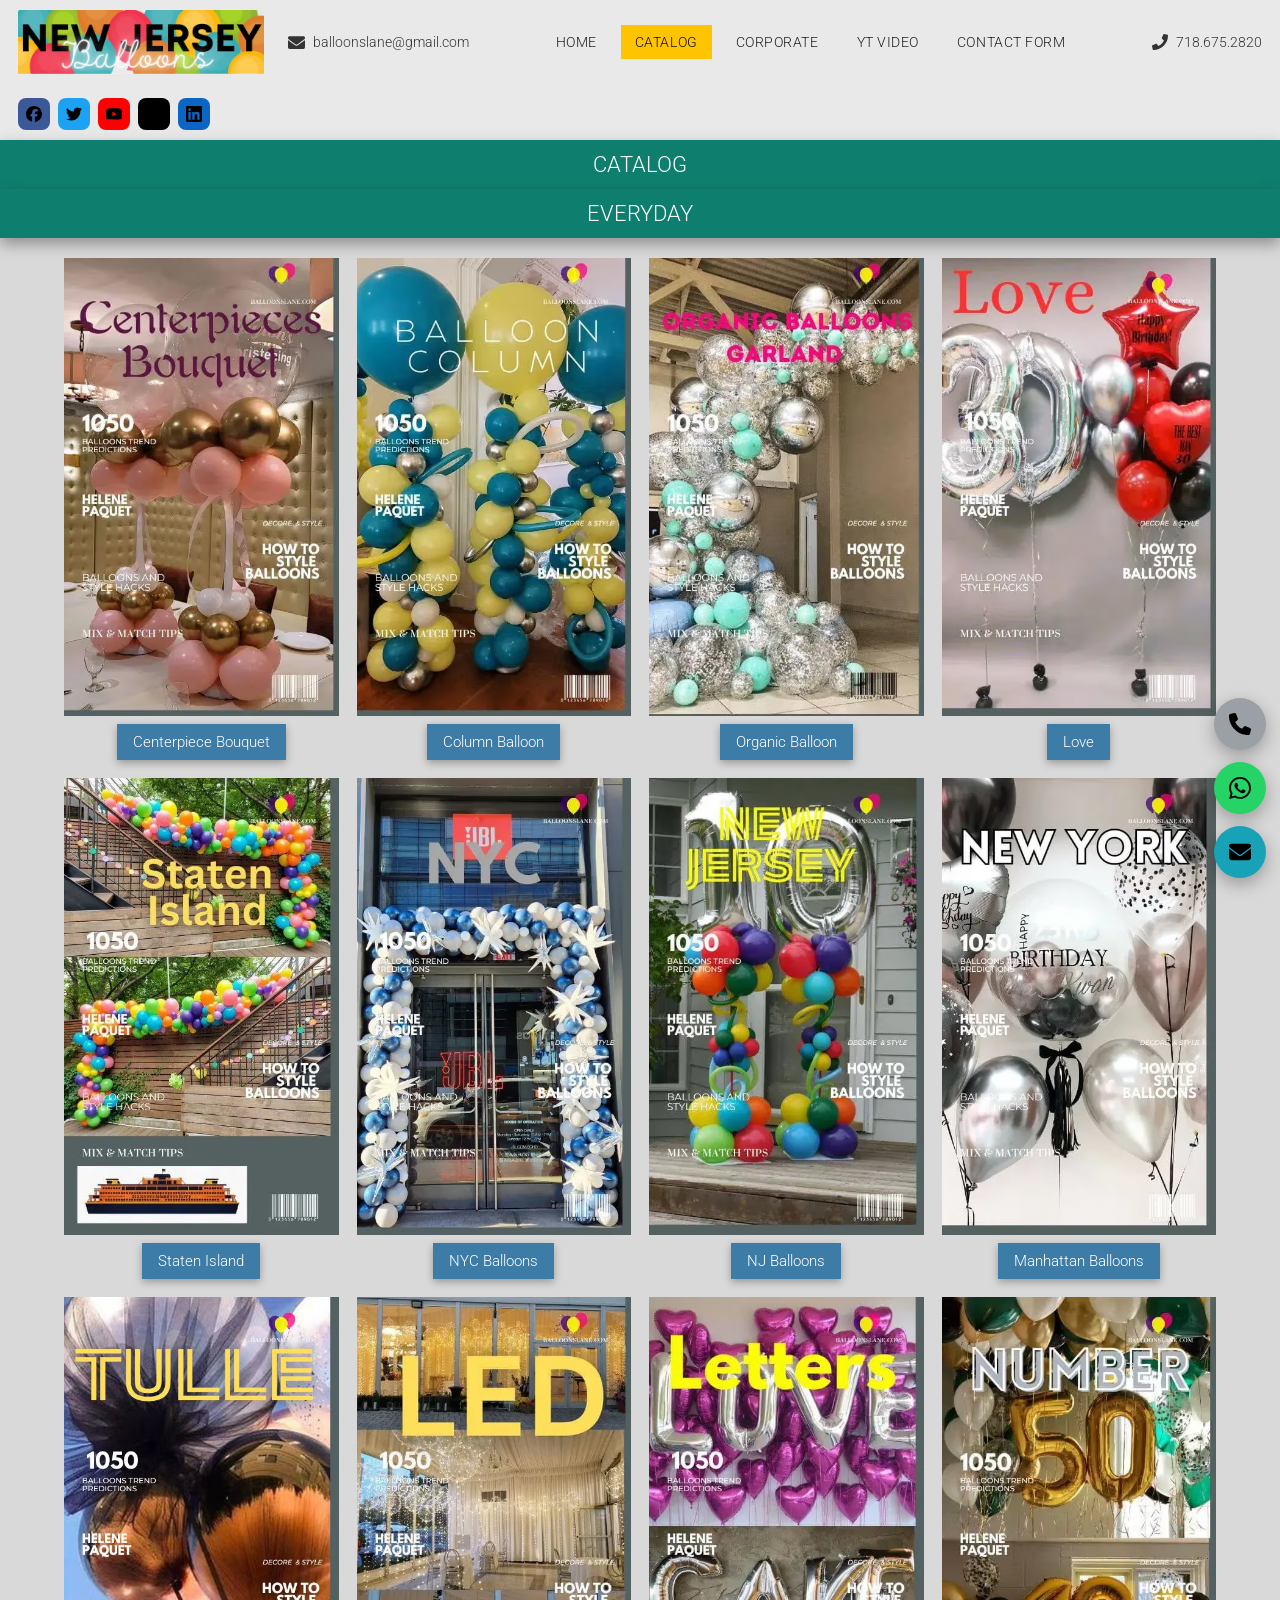
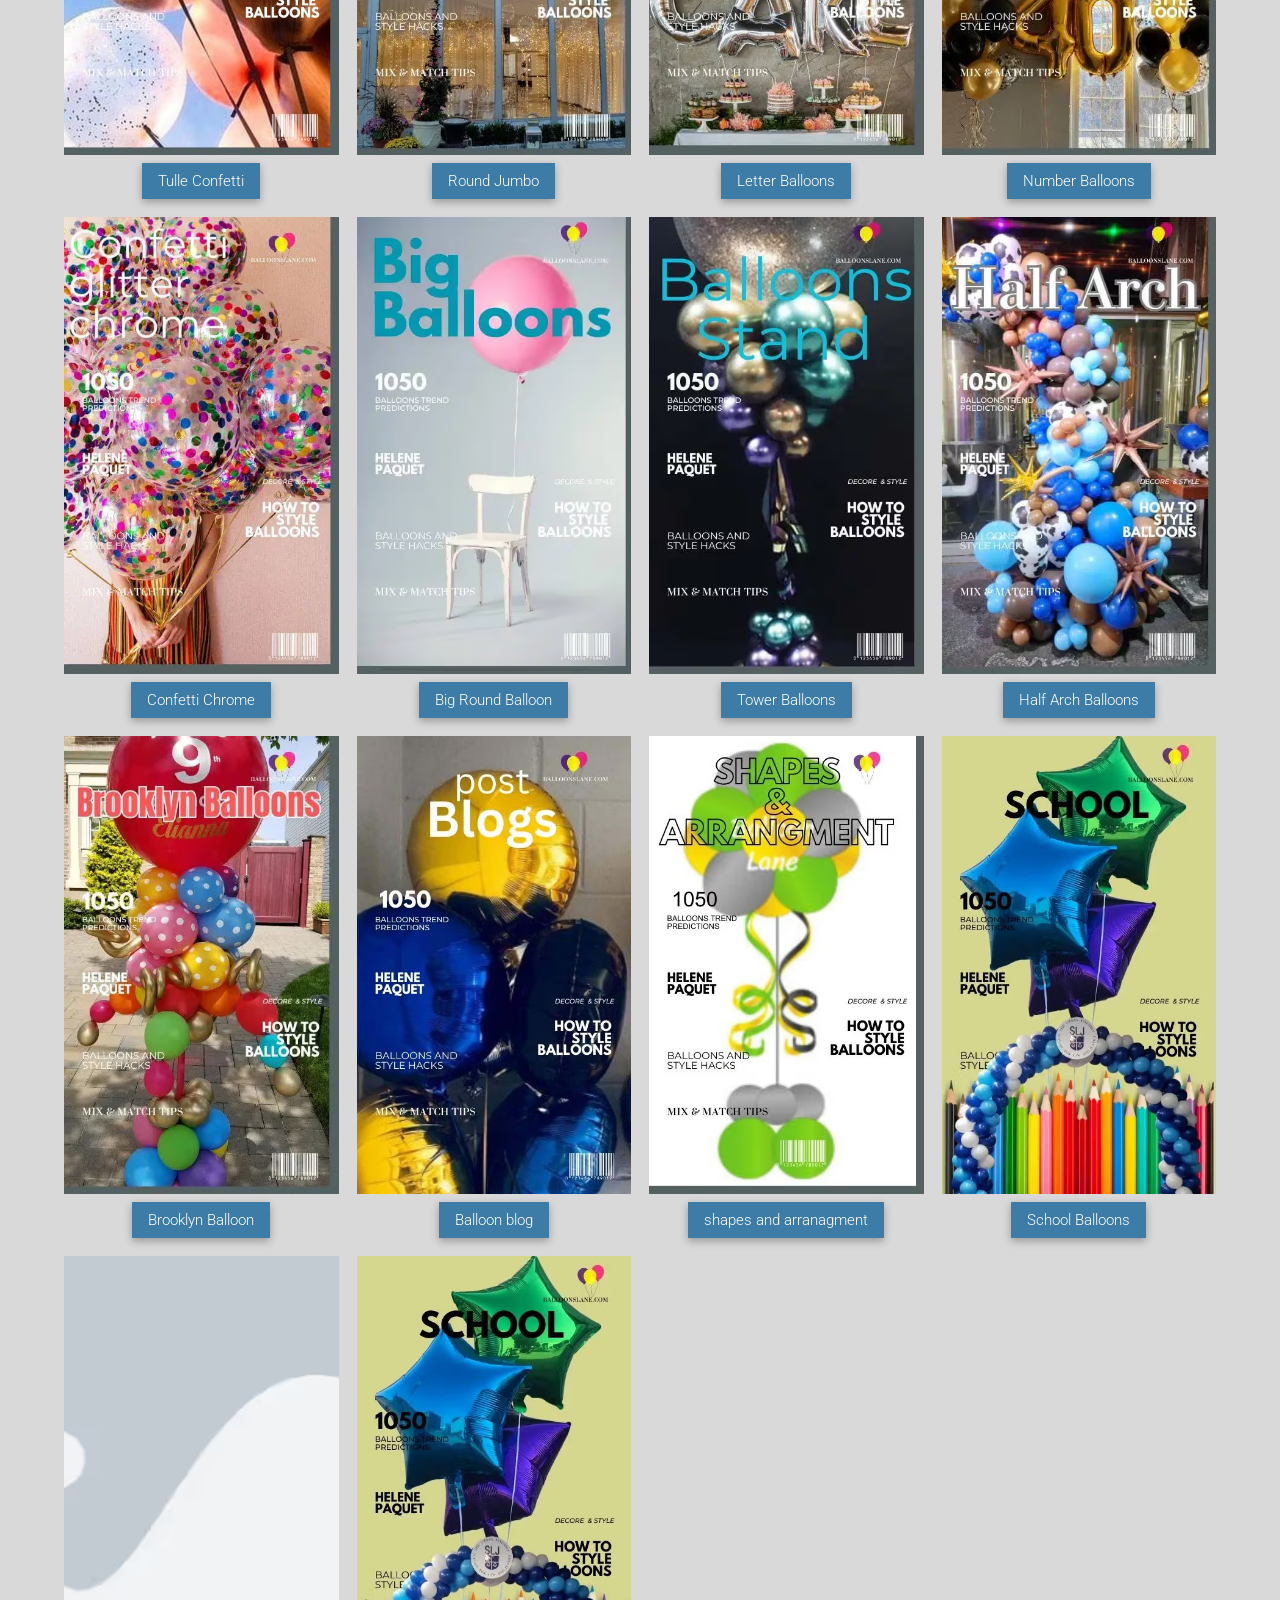
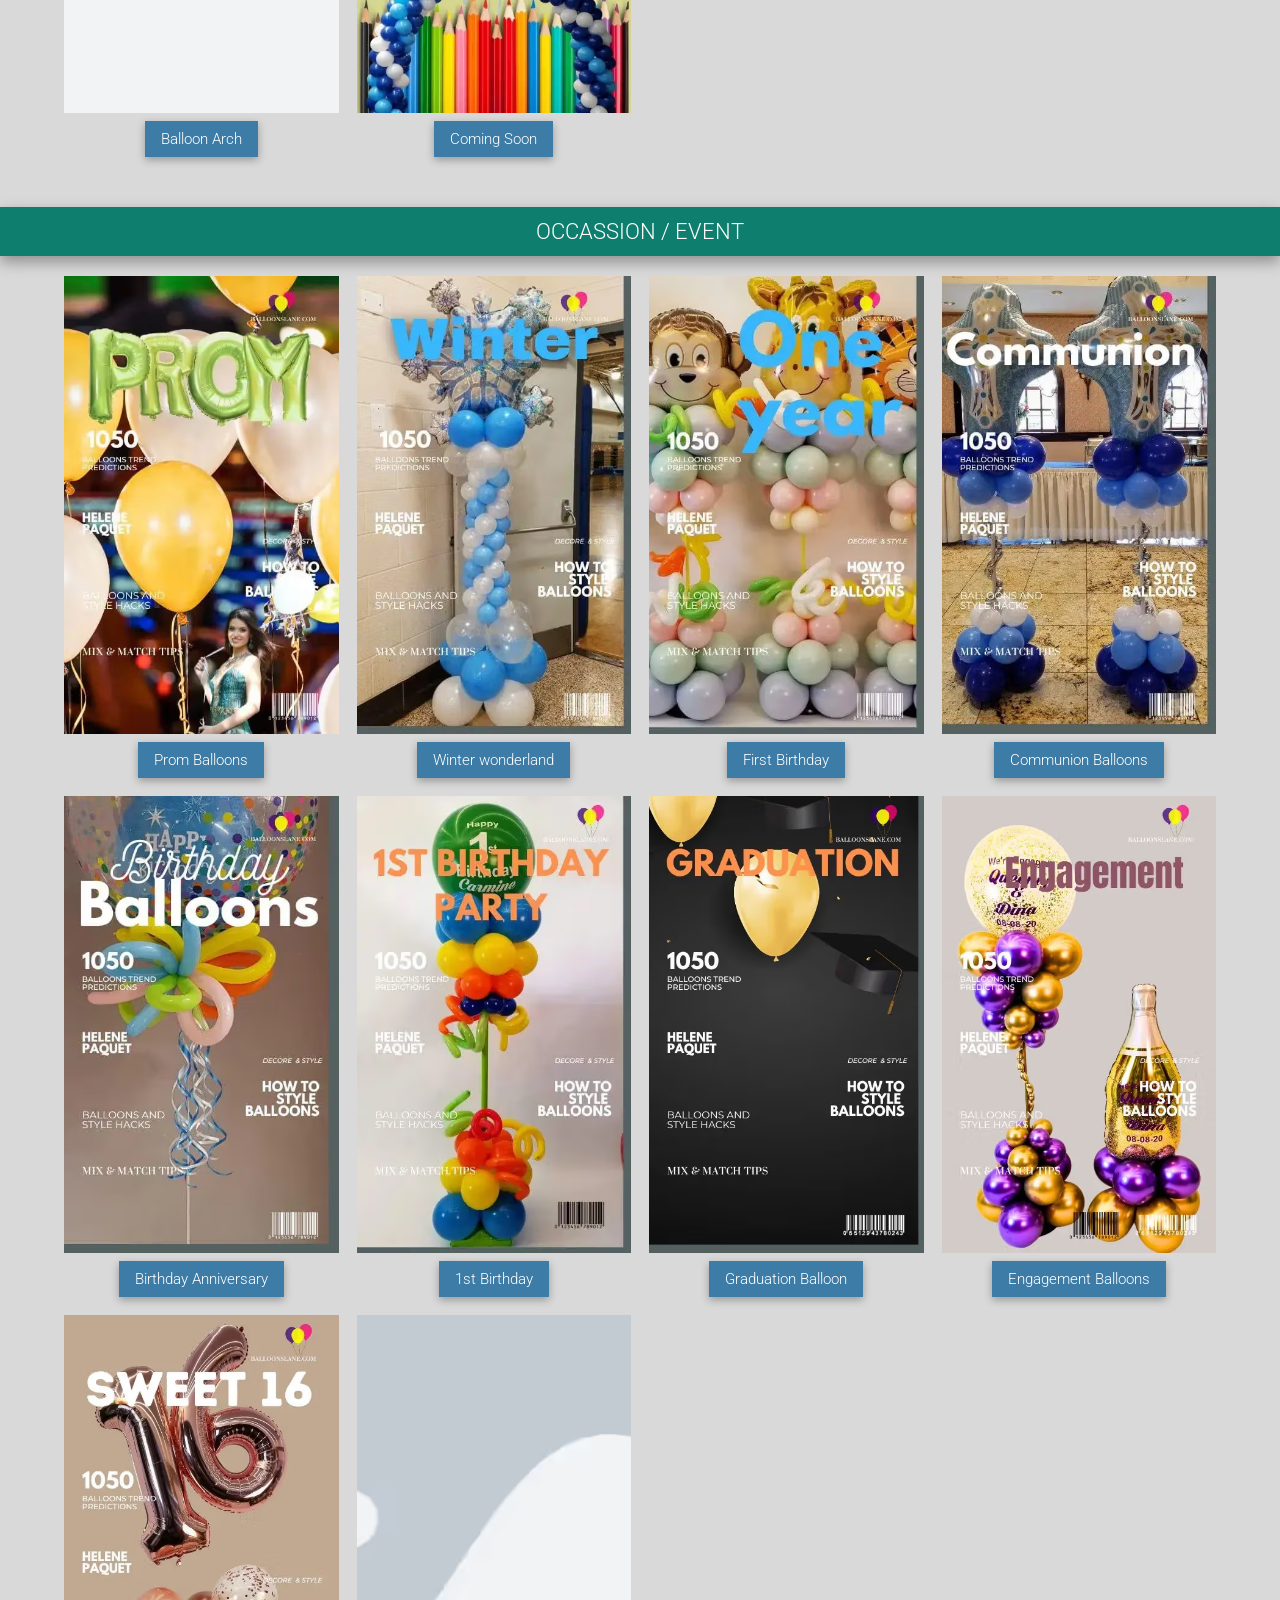
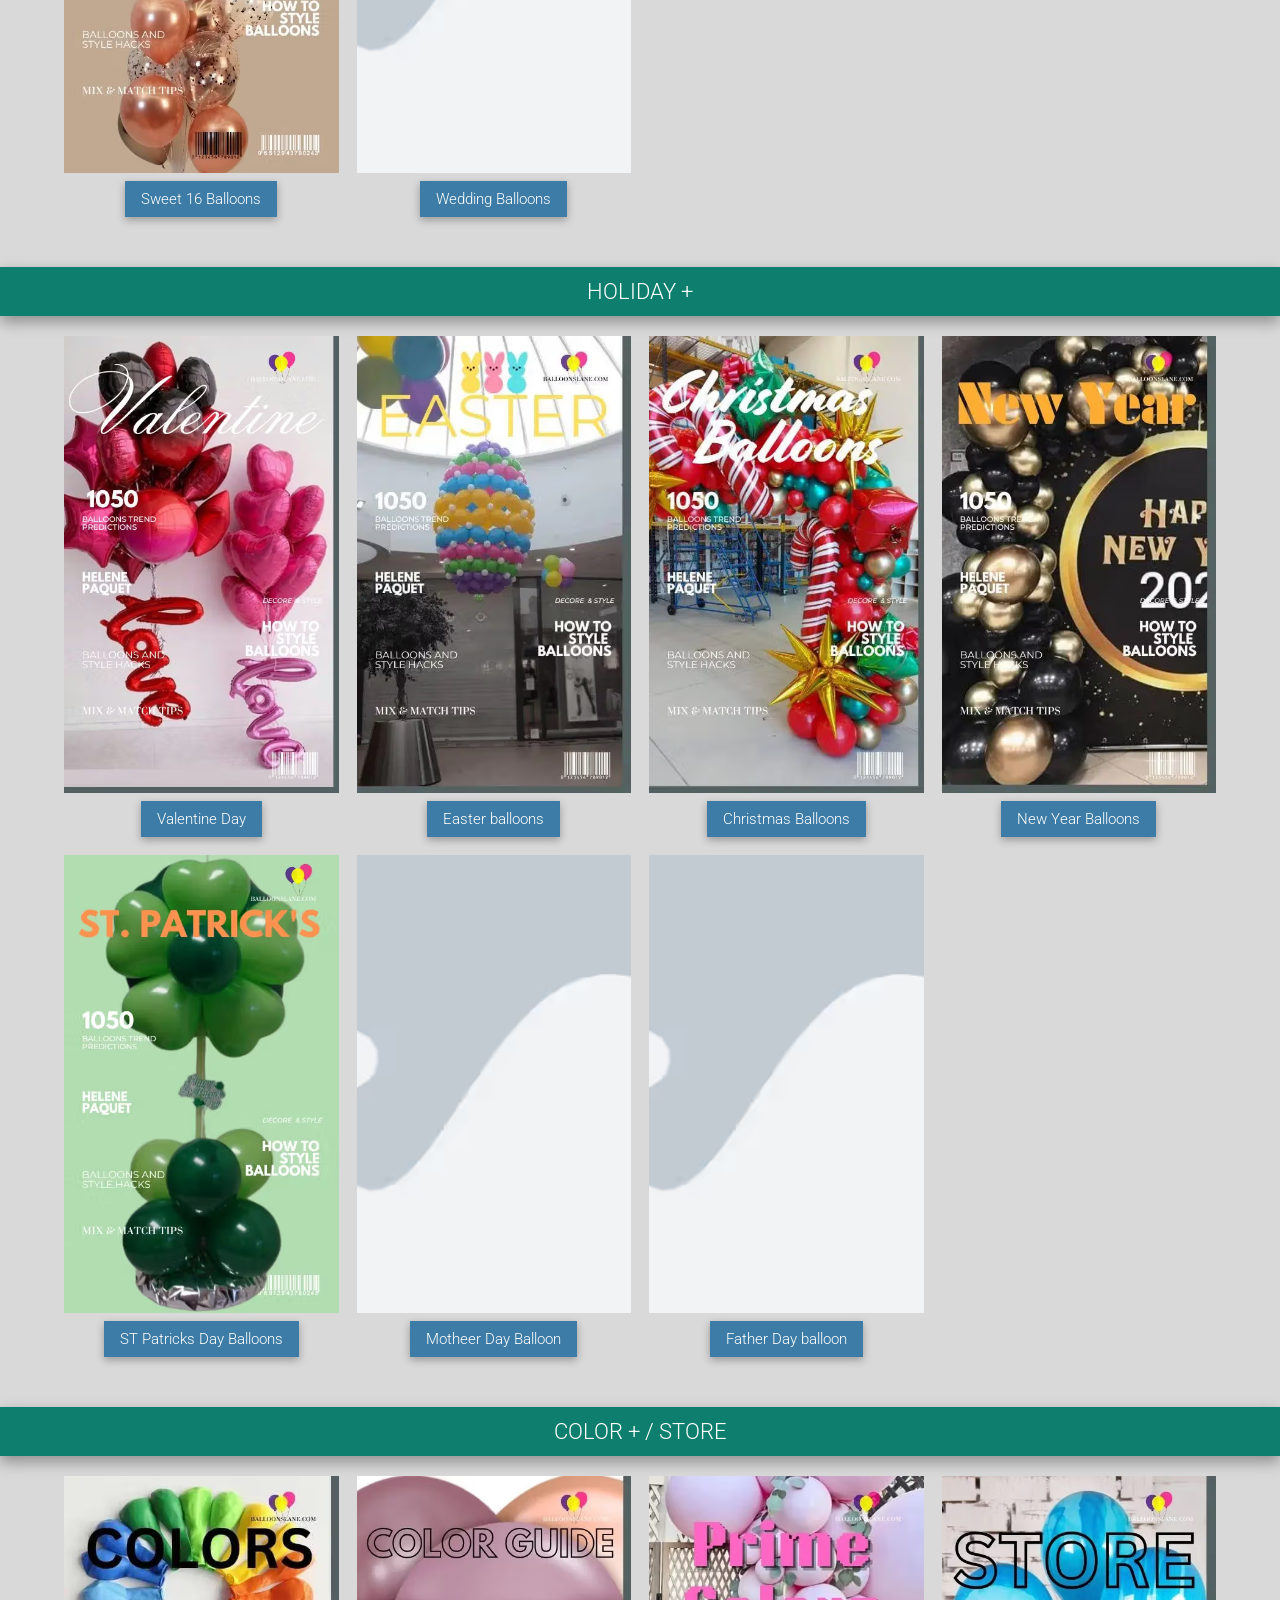
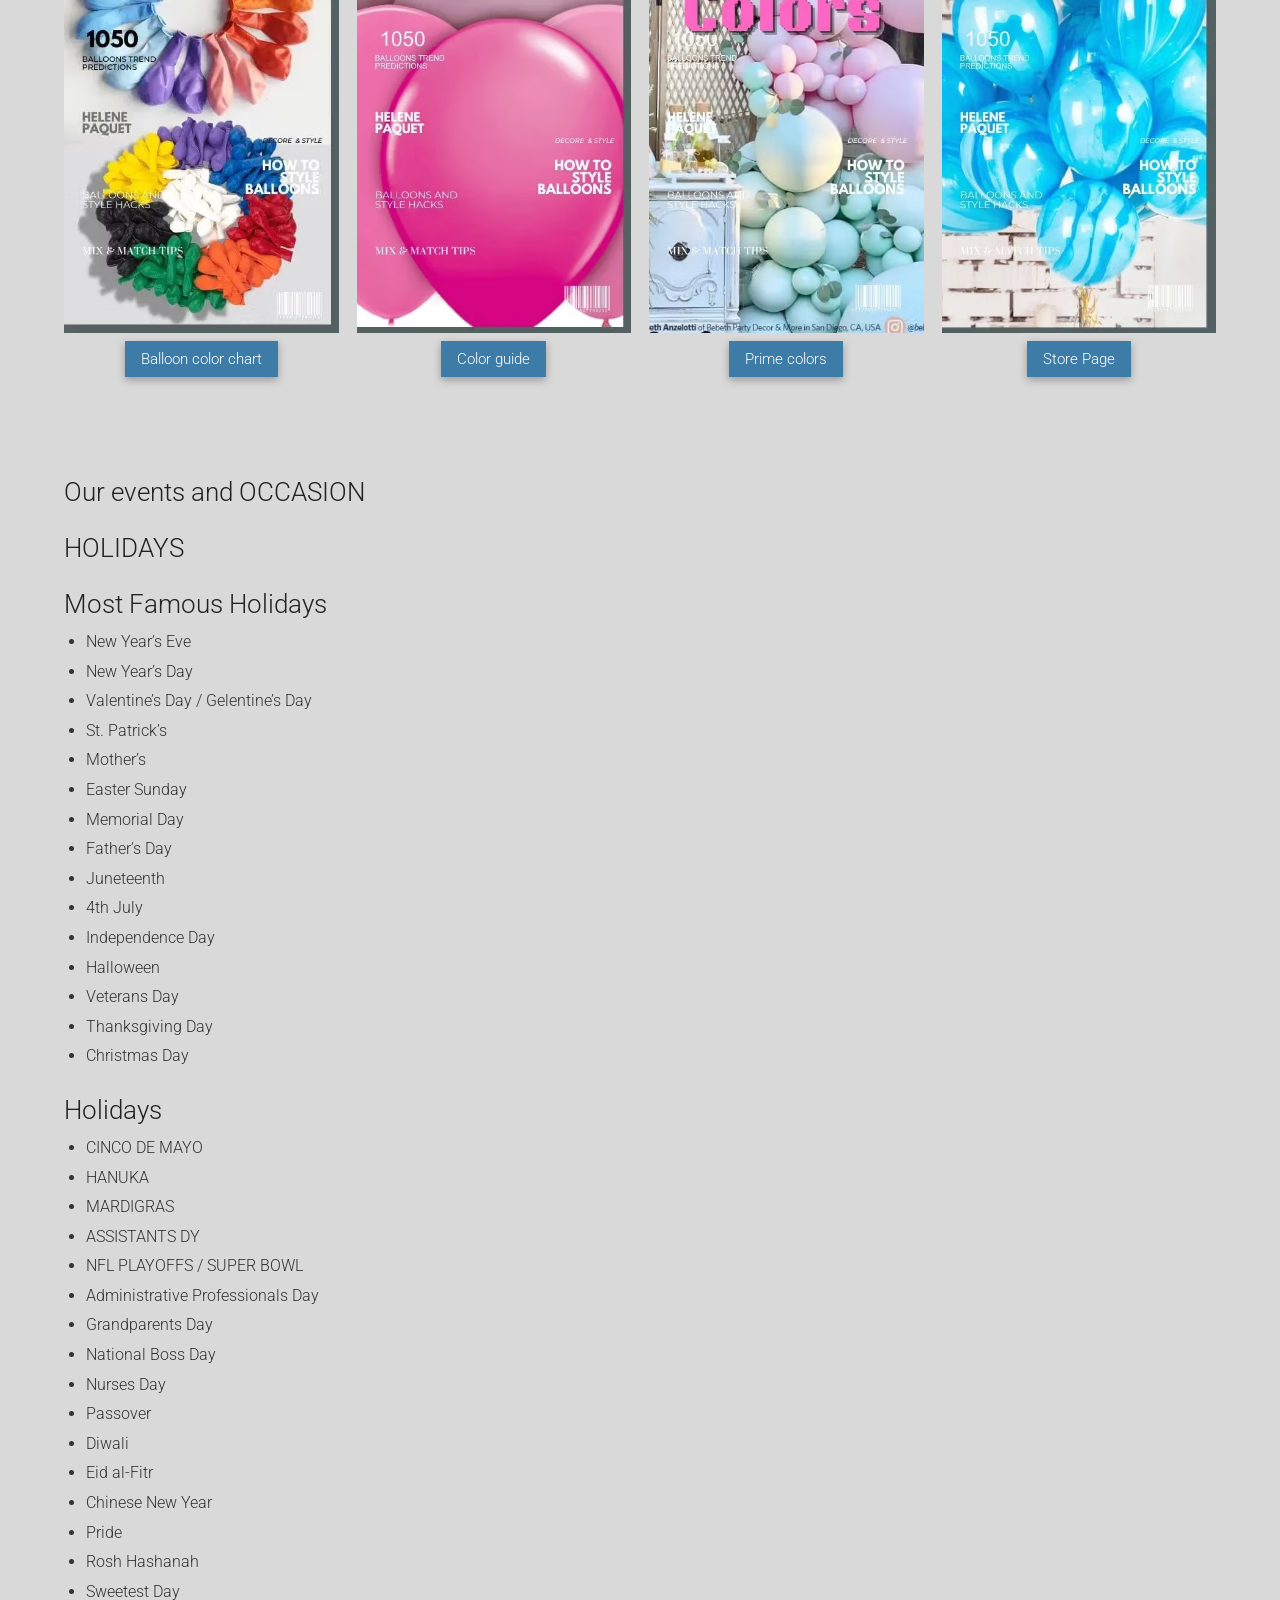
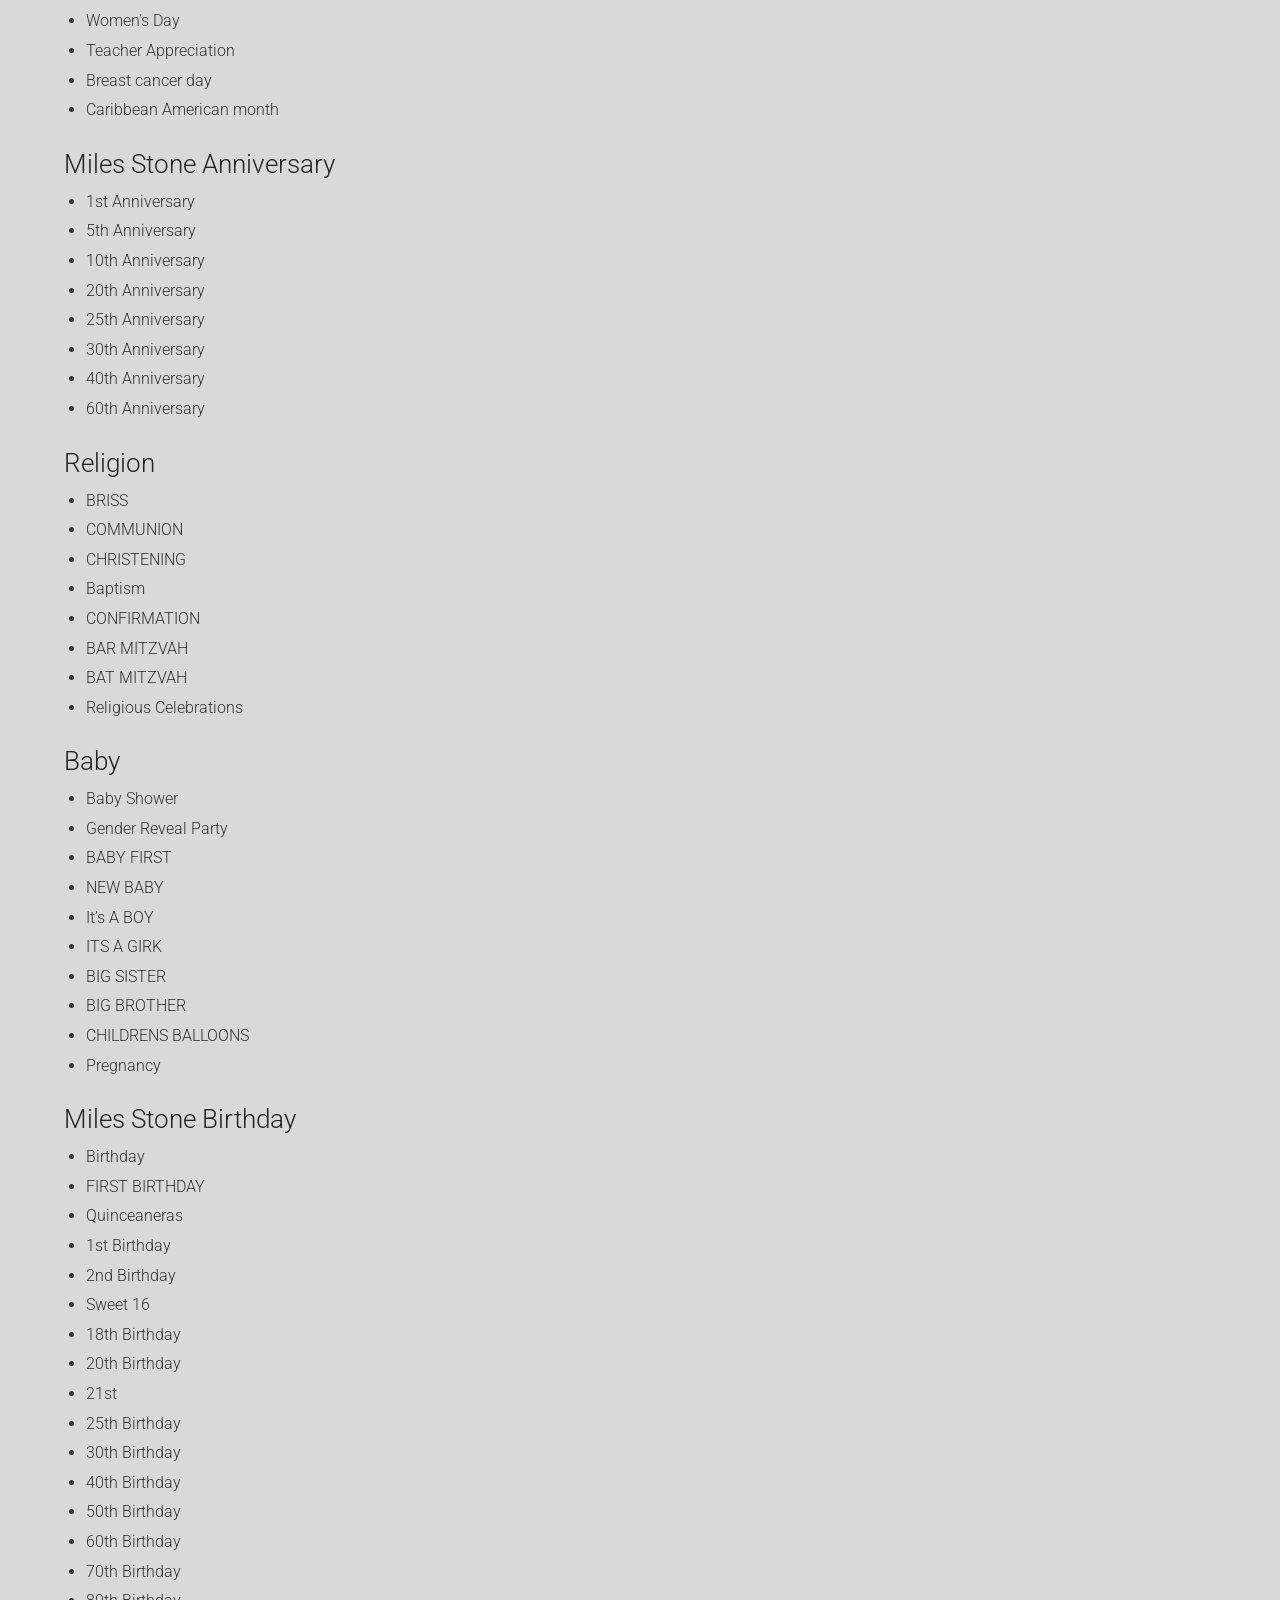
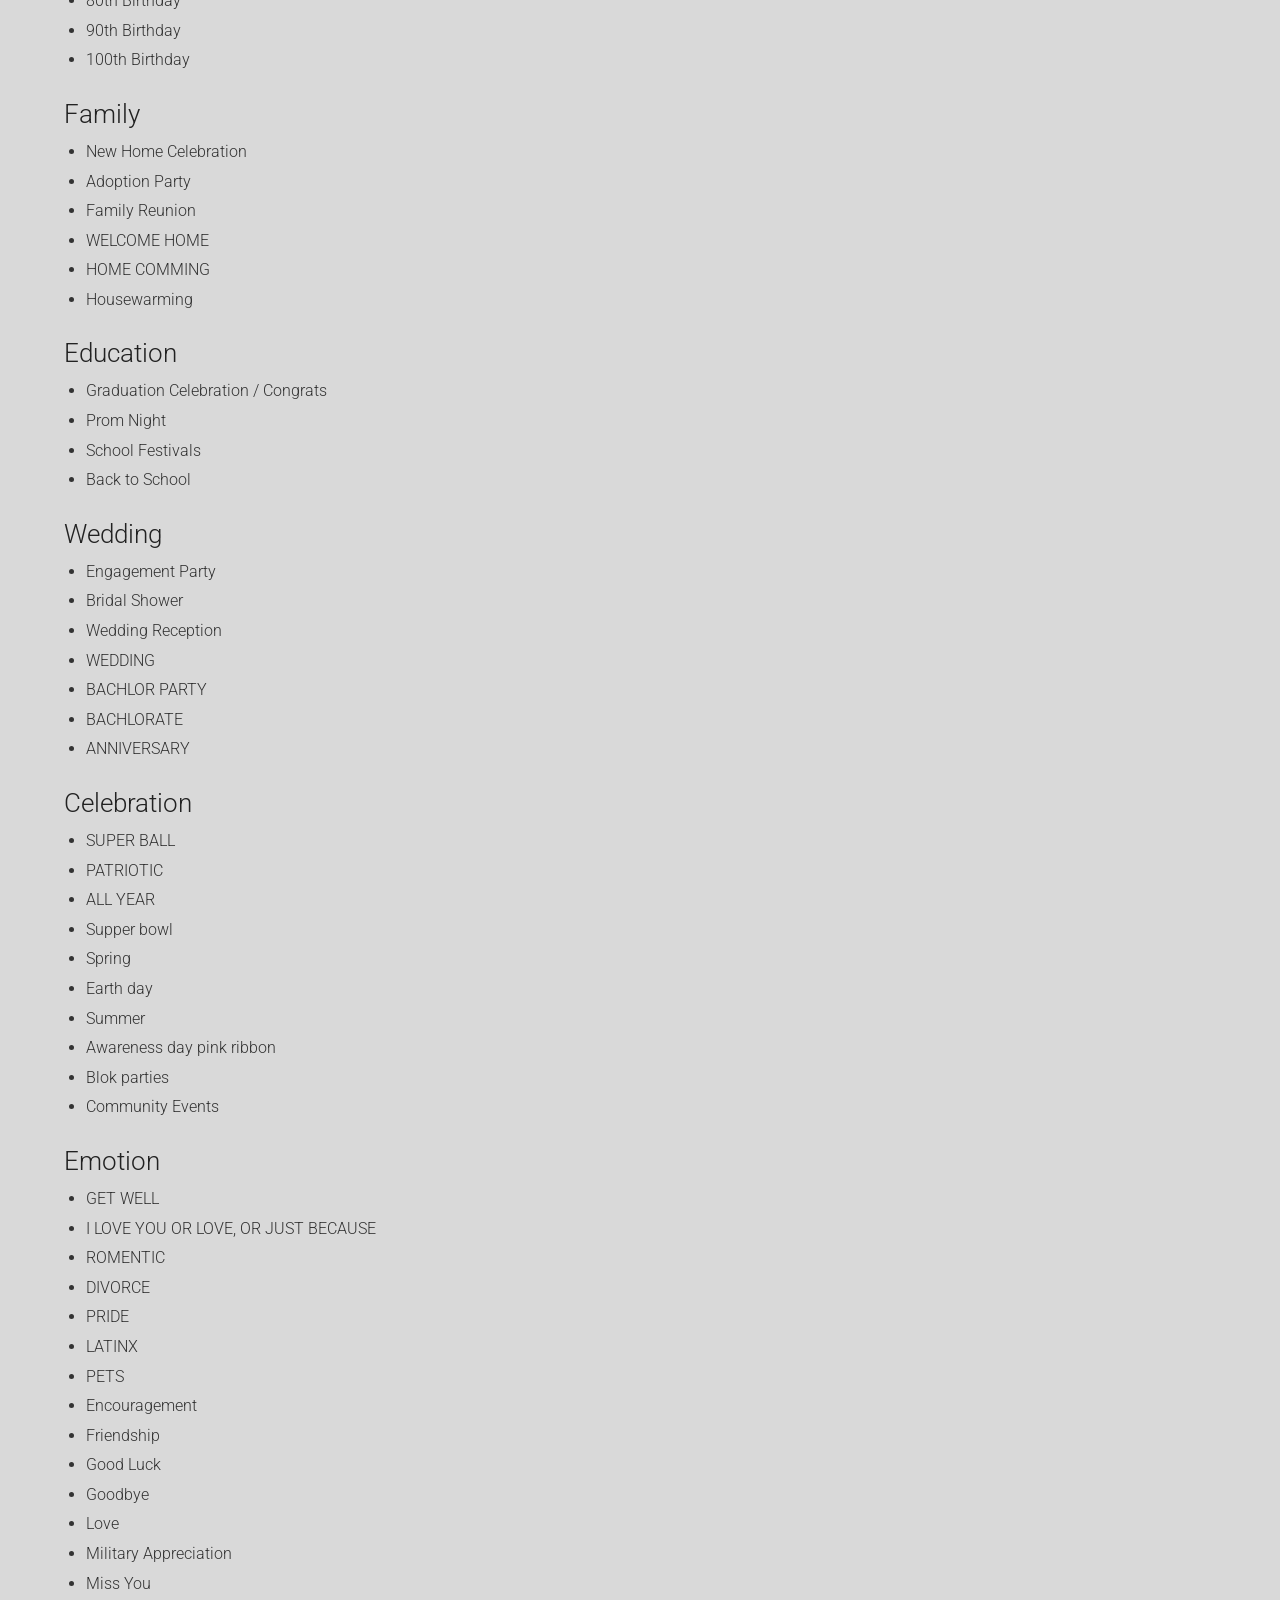
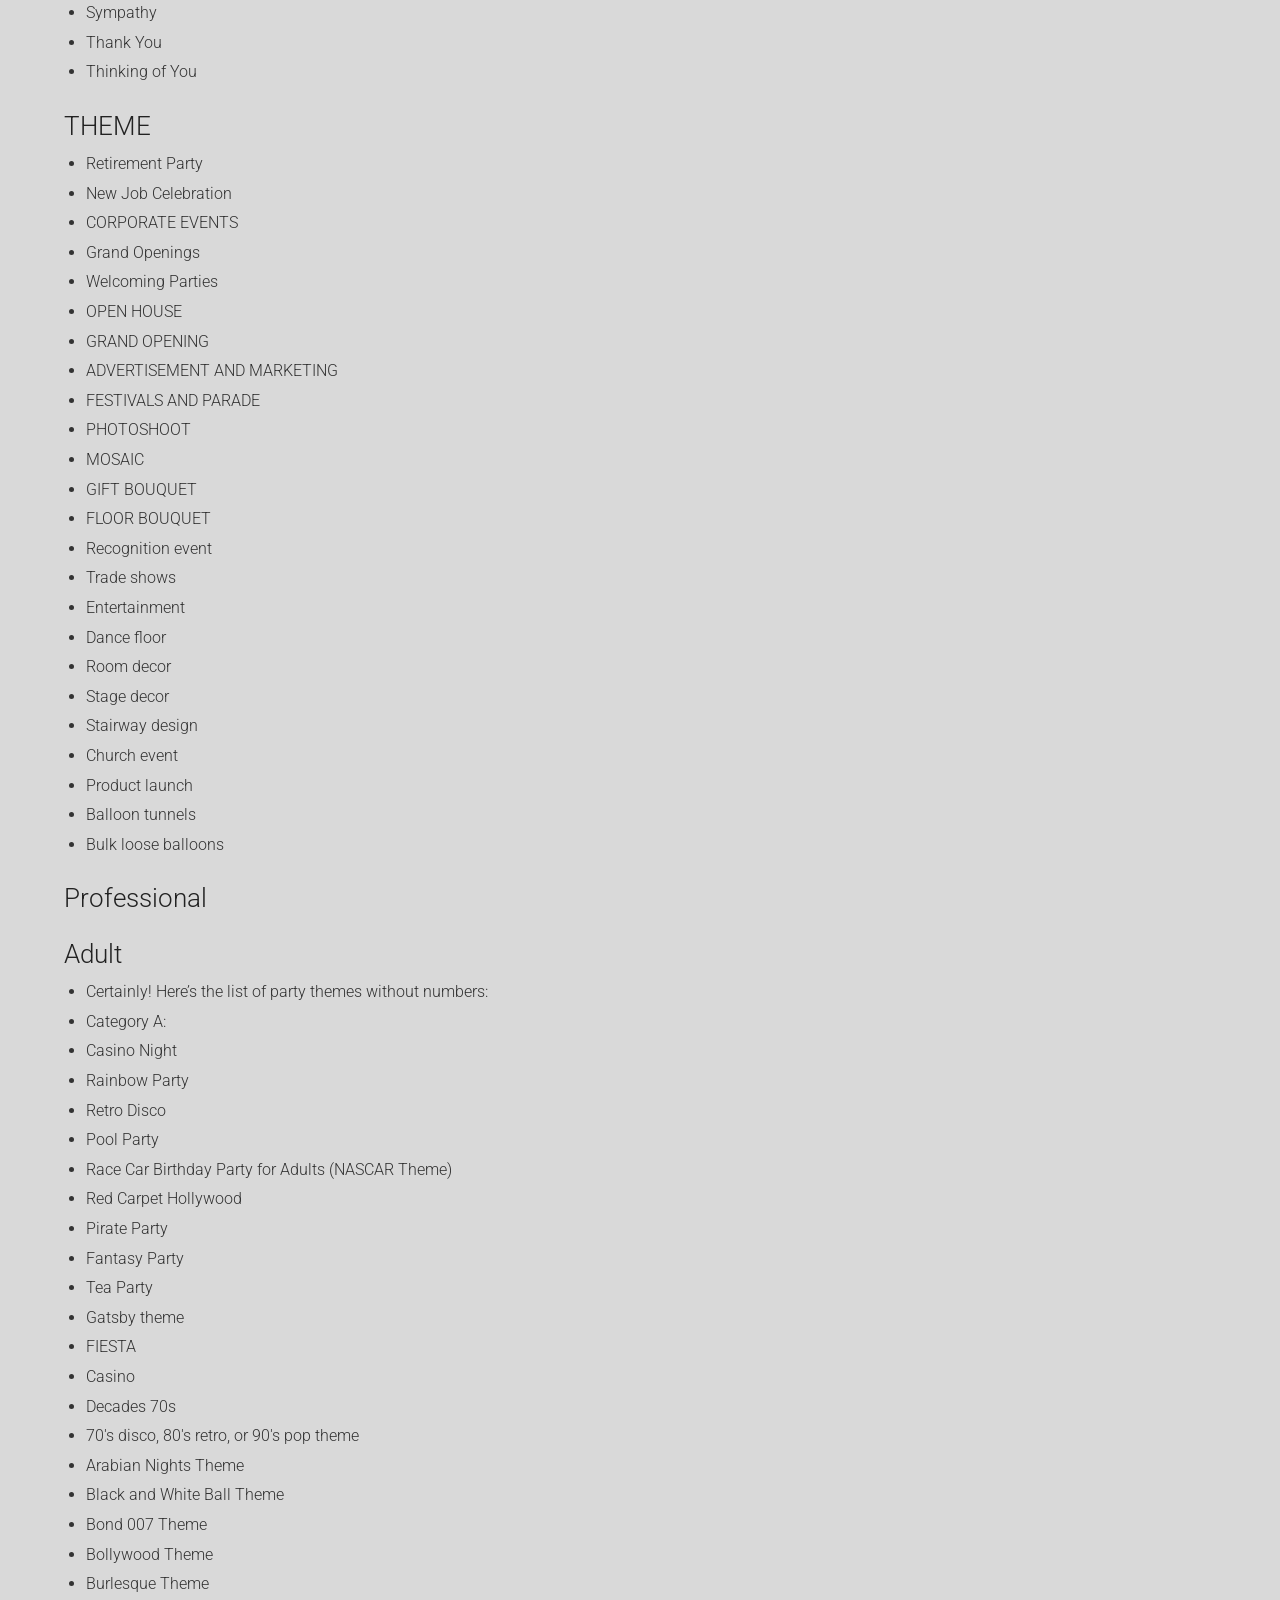
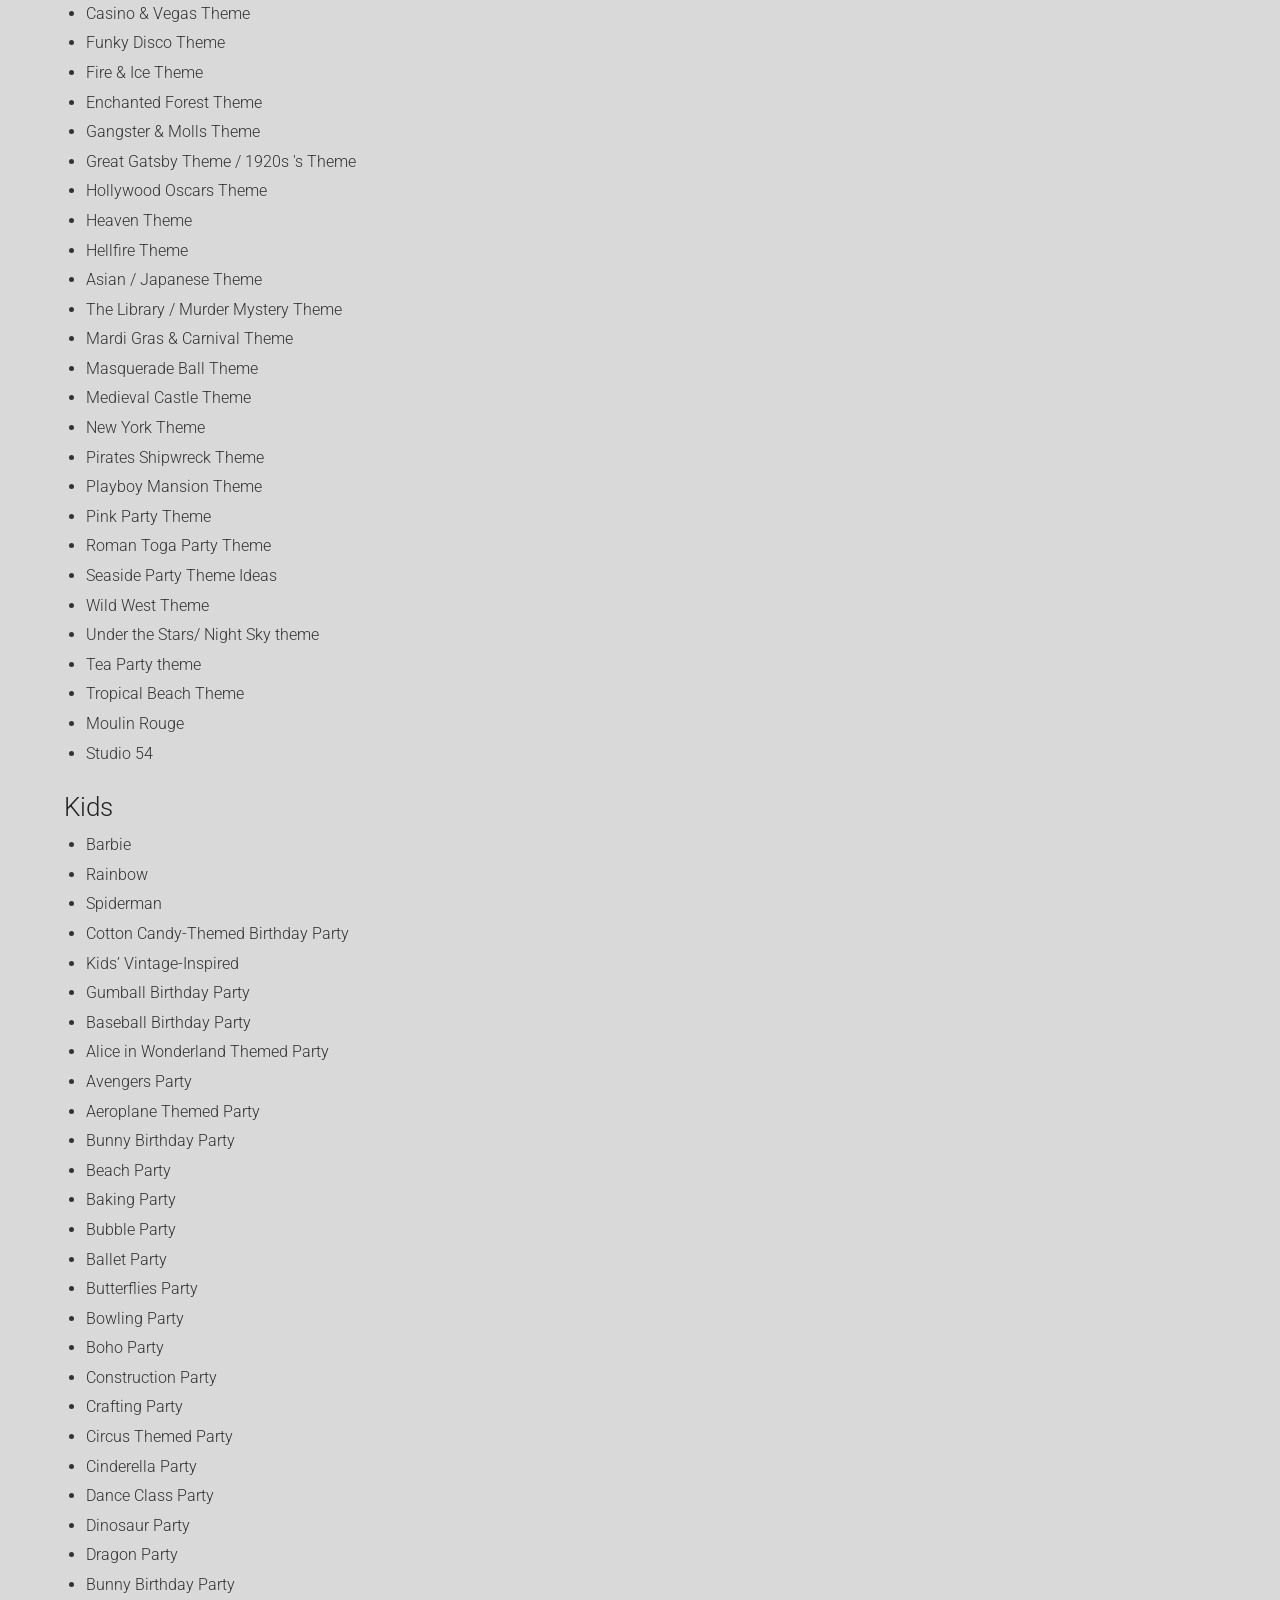
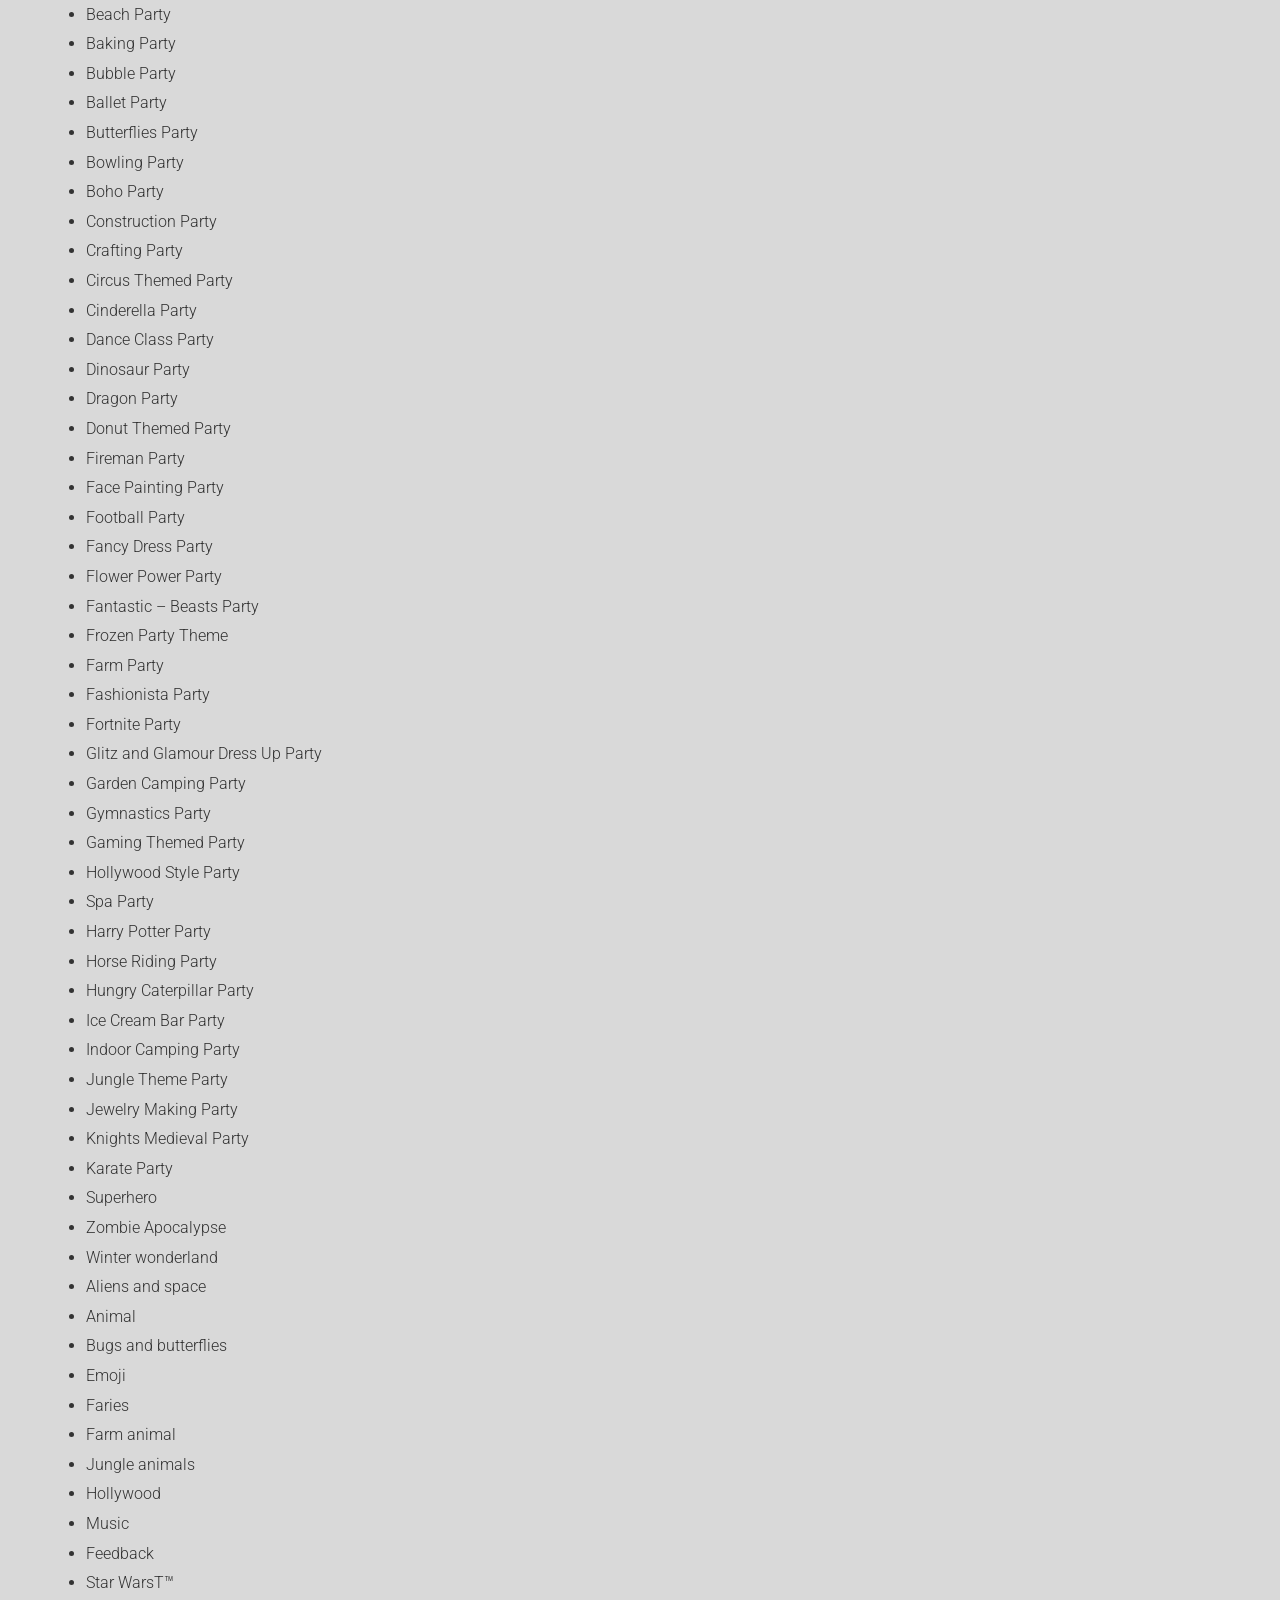
==== commit acf50eba: "Import website package" ====
--- a/catalog/index.html
+++ b/catalog/index.html
@@ -1 +1,2 @@
-<!DOCTYPE html><html lang="en"> <head><meta charset="utf-8"><meta name="viewport" content="width=device-width, initial-scale=1"><title>catalog – balloondeliverynewjersey.com</title><meta name="description" content="Birthday balloon delivery NJ — same-day personalized foil, mylar and latex balloons across New Jersey."><meta name="robots" content="index, follow"><meta property="og:type" content="website"><meta property="og:title" content="catalog – balloondeliverynewjersey.com"><meta property="og:description" content="Birthday balloon delivery NJ — same-day personalized foil, mylar and latex balloons across New Jersey."><link rel="icon" href="/favicon.ico" sizes="any"><link rel="preload" as="font" type="font/woff2" href="/fonts/roboto-300-latin.woff2" crossorigin fetchpriority="high"><link rel="stylesheet" href="/_astro/catalog.uhhx3KdS.css"></head> <body> <header class="site-header"> <div class="header-inner"> <a class="brand" href="/" aria-label="New Jersey Balloons home"><img src="/images/new-jersey-balloons-logo.png" alt="New Jersey Balloons logo" width="300" height="78" fetchpriority="high"></a> <div class="header-contact header-contact-email"><a href="mailto:balloonslane@gmail.com">balloonslane@gmail.com</a></div> <button class="nav-toggle" type="button" aria-label="Open menu" aria-expanded="false" aria-controls="mainNav">☰</button> <nav class="main-nav" id="mainNav" aria-label="Main navigation"> <a href="/" class>Home</a><a href="/catalog/" class="active">Catalog</a><a href="/#corporate" class>Corporate</a><a href="/#video" class>YT Video</a><a href="/contact-form/" class>Contact Form</a> </nav> <div class="header-contact"><a href="tel:7186752820">718.675.2820</a></div> <div class="header-social" aria-label="Social links"> <a href="https://www.facebook.com/balloonslane/" target="_blank" rel="noopener" aria-label="Facebook"><img src="/images/social/facebook.svg" alt="" width="16" height="16" aria-hidden="true"></a><a href="https://twitter.com/balloonslane" target="_blank" rel="noopener" aria-label="Twitter"><img src="/images/social/twitter.svg" alt="" width="16" height="16" aria-hidden="true"></a><a href="https://www.youtube.com/channel/UCdsIWq3AVAGaRpFoQ8-T3CA" target="_blank" rel="noopener" aria-label="Youtube"><img src="/images/social/youtube.svg" alt="" width="16" height="16" aria-hidden="true"></a><a href="https://www.instagram.com/balloonslane2/" target="_blank" rel="noopener" aria-label="Instagram"><img src="/images/social/instagram.svg" alt="" width="16" height="16" aria-hidden="true"></a><a href="https://www.linkedin.com/in/balloonslane/" target="_blank" rel="noopener" aria-label="Linkedin"><img src="/images/social/linkedin.svg" alt="" width="16" height="16" aria-hidden="true"></a> </div> </div> </header> <main>  <h2 class="bar">CATALOG</h2> <section class="section" aria-label="EVERYDAY"> <h2 class="bar">EVERYDAY</h2> <div class="cat-grid"> <div class="cat-tile"> <img src="/images/centerpiece-bouquet-balloons.avif" alt="Centerpiece Bouquet balloon design" width="450" height="750" loading="lazy"> <a class="btn" href="https://balloonsnumber.com/centerpiece-bouquet" target="_blank" rel="noopener">Centerpiece Bouquet</a> </div><div class="cat-tile"> <img src="/images/column-balloon.avif" alt="Column Balloon balloon design" width="450" height="750" loading="lazy"> <a class="btn" href="https://balloonsnumber.com/column-balloon" target="_blank" rel="noopener">Column Balloon</a> </div><div class="cat-tile"> <img src="/images/organic-balloon.avif" alt="Organic Balloon balloon design" width="450" height="750" loading="lazy"> <a class="btn" href="https://balloonsnumber.com/organic-balloon" target="_blank" rel="noopener">Organic Balloon</a> </div><div class="cat-tile"> <img src="/images/love-balloons.avif" alt="Love balloon design" width="450" height="750" loading="lazy"> <a class="btn" href="https://balloonsnumber.com/love" target="_blank" rel="noopener">Love</a> </div><div class="cat-tile"> <img src="/images/staten-island-balloons.avif" alt="Staten Island balloon design" width="450" height="750" loading="lazy"> <a class="btn" href="https://balloonsnumber.com/staten-island" target="_blank" rel="noopener">Staten Island</a> </div><div class="cat-tile"> <img src="/images/nyc-balloons.avif" alt="NYC Balloons balloon design" width="450" height="750" loading="lazy"> <a class="btn" href="https://balloonsnumber.com/nyc-balloons" target="_blank" rel="noopener">NYC Balloons</a> </div><div class="cat-tile"> <img src="/images/nj-balloons.avif" alt="NJ Balloons balloon design" width="450" height="750" loading="lazy"> <a class="btn" href="https://balloonsnumber.com/nj-balloons" target="_blank" rel="noopener">NJ Balloons</a> </div><div class="cat-tile"> <img src="/images/manhattan-balloons.avif" alt="Manhattan Balloons balloon design" width="450" height="750" loading="lazy"> <a class="btn" href="https://balloonsnumber.com/manhattan-balloons" target="_blank" rel="noopener">Manhattan Balloons</a> </div><div class="cat-tile"> <img src="/images/tulle-confetti-balloons.avif" alt="Tulle Confetti balloon design" width="450" height="750" loading="lazy"> <a class="btn" href="https://balloonsnumber.com/tulle-confetti" target="_blank" rel="noopener">Tulle Confetti</a> </div><div class="cat-tile"> <img src="/images/round-jumbo-balloons.avif" alt="Round Jumbo balloon design" width="450" height="750" loading="lazy"> <a class="btn" href="https://balloonsnumber.com/round-jumbo-led-clear-personalize-balloons/" target="_blank" rel="noopener">Round Jumbo</a> </div><div class="cat-tile"> <img src="/images/letter-balloons.avif" alt="Letter Balloons balloon design" width="450" height="750" loading="lazy"> <a class="btn" href="https://balloonsnumber.com/letter-balloons/" target="_blank" rel="noopener">Letter Balloons</a> </div><div class="cat-tile"> <img src="/images/number-balloons.avif" alt="Number Balloons balloon design" width="450" height="750" loading="lazy"> <a class="btn" href="https://balloonsnumber.com/number-balloons/" target="_blank" rel="noopener">Number Balloons</a> </div><div class="cat-tile"> <img src="/images/confetti-chrome-balloons.avif" alt="Confetti Chrome balloon design" width="450" height="750" loading="lazy"> <a class="btn" href="https://balloonsnumber.com/confetti-chrome/" target="_blank" rel="noopener">Confetti Chrome</a> </div><div class="cat-tile"> <img src="/images/big-round-balloon.avif" alt="Big Round Balloon balloon design" width="450" height="750" loading="lazy"> <a class="btn" href="https://balloonsnumber.com/big-round-balloons/" target="_blank" rel="noopener">Big Round Balloon</a> </div><div class="cat-tile"> <img src="/images/tower-balloons.avif" alt="Tower Balloons balloon design" width="450" height="750" loading="lazy"> <a class="btn" href="https://balloonsnumber.com/tower-balloons/" target="_blank" rel="noopener">Tower Balloons</a> </div><div class="cat-tile"> <img src="/images/half-arch-balloons.avif" alt="Half Arch Balloons balloon design" width="450" height="750" loading="lazy"> <a class="btn" href="https://balloonsnumber.com/half-arch-balloons" target="_blank" rel="noopener">Half Arch Balloons</a> </div><div class="cat-tile"> <img src="/images/brooklyn-balloon.avif" alt="Brooklyn Balloon balloon design" width="450" height="750" loading="lazy"> <a class="btn" href="https://balloonsnumber.com/brooklyn-balloons" target="_blank" rel="noopener">Brooklyn Balloon</a> </div><div class="cat-tile"> <img src="/images/balloon-blog-balloons.avif" alt="Balloon blog balloon design" width="450" height="750" loading="lazy"> <a class="btn" href="https://wordpress-520906-1667119.cloudwaysapps.com/balloon-blog/" target="_blank" rel="noopener">Balloon blog</a> </div><div class="cat-tile"> <img src="/images/shapes-and-arranagment-balloons.avif" alt="shapes and arranagment balloon design" width="450" height="750" loading="lazy"> <a class="btn" href="https://balloonsnumber.com/colors-chart" target="_blank" rel="noopener">shapes and arranagment</a> </div><div class="cat-tile"> <img src="/images/school-balloons.avif" alt="School Balloons balloon design" width="450" height="750" loading="lazy"> <a class="btn" href="https://balloonsnumber.com/school-balloons" target="_blank" rel="noopener">School Balloons</a> </div><div class="cat-tile"> <img src="/images/balloon-arch-balloons.avif" alt="Balloon Arch balloon design" width="450" height="750" loading="lazy"> <a class="btn" href="https://balloonsnumber.com/balloon-arch" target="_blank" rel="noopener">Balloon Arch</a> </div> <div class="cat-tile"> <img src="/images/school-balloons.avif" alt="Coming soon balloon designs" width="450" height="750" loading="lazy"> <span class="btn" aria-disabled="true">Coming Soon</span> </div> </div> </section><section class="section" aria-label="OCCASSION / EVENT"> <h2 class="bar">OCCASSION / EVENT</h2> <div class="cat-grid"> <div class="cat-tile"> <img src="/images/prom-balloons.avif" alt="Prom Balloons balloon design" width="450" height="750" loading="lazy"> <a class="btn" href="https://balloonsnumber.com/prom-balloons" target="_blank" rel="noopener">Prom Balloons</a> </div><div class="cat-tile"> <img src="/images/winter-wonderland-balloons.avif" alt="Winter wonderland balloon design" width="450" height="750" loading="lazy"> <a class="btn" href="https://balloonsnumber.com/winter-wonderland" target="_blank" rel="noopener">Winter wonderland</a> </div><div class="cat-tile"> <img src="/images/first-birthday-balloons.avif" alt="First Birthday balloon design" width="450" height="750" loading="lazy"> <a class="btn" href="https://balloonsnumber.com/first-birthday-balloon" target="_blank" rel="noopener">First Birthday</a> </div><div class="cat-tile"> <img src="/images/communion-balloons.avif" alt="Communion Balloons balloon design" width="450" height="750" loading="lazy"> <a class="btn" href="https://balloonsnumber.com/communion-balloons" target="_blank" rel="noopener">Communion Balloons</a> </div><div class="cat-tile"> <img src="/images/birthday-anniversary-balloons.avif" alt="Birthday Anniversary balloon design" width="450" height="750" loading="lazy"> <a class="btn" href="https://balloonsnumber.com/birthday-anniversary" target="_blank" rel="noopener">Birthday Anniversary</a> </div><div class="cat-tile"> <img src="/images/1st-birthday-balloons.avif" alt="1st Birthday balloon design" width="450" height="750" loading="lazy"> <a class="btn" href="https://balloonsnumber.com/1st-birthday" target="_blank" rel="noopener">1st Birthday</a> </div><div class="cat-tile"> <img src="/images/graduation-balloon.avif" alt="Graduation Balloon balloon design" width="450" height="750" loading="lazy"> <a class="btn" href="https://balloonsnumber.com/graduation-balloon/" target="_blank" rel="noopener">Graduation Balloon</a> </div><div class="cat-tile"> <img src="/images/engagement-balloons.avif" alt="Engagement Balloons balloon design" width="450" height="750" loading="lazy"> <a class="btn" href="https://balloonsnumber.com/engagement-balloons/" target="_blank" rel="noopener">Engagement Balloons</a> </div><div class="cat-tile"> <img src="/images/sweet-16-balloons.avif" alt="Sweet 16 Balloons balloon design" width="450" height="750" loading="lazy"> <a class="btn" href="https://balloonsnumber.com/sweet-16-balloons" target="_blank" rel="noopener">Sweet 16 Balloons</a> </div><div class="cat-tile"> <img src="/images/wedding-balloons.avif" alt="Wedding Balloons balloon design" width="450" height="750" loading="lazy"> <a class="btn" href="https://balloonsnumber.com/wedding-balloons" target="_blank" rel="noopener">Wedding Balloons</a> </div>  </div> </section><section class="section" aria-label="HOLIDAY +"> <h2 class="bar">HOLIDAY +</h2> <div class="cat-grid"> <div class="cat-tile"> <img src="/images/valentine-day-balloons.avif" alt="Valentine Day balloon design" width="450" height="750" loading="lazy"> <a class="btn" href="https://balloonsnumber.com/engagement-balloons/" target="_blank" rel="noopener">Valentine Day</a> </div><div class="cat-tile"> <img src="/images/easter-balloons.avif" alt="Easter balloons balloon design" width="450" height="750" loading="lazy"> <a class="btn" href="https://balloonsnumber.com/easter-balloons-2/" target="_blank" rel="noopener">Easter balloons</a> </div><div class="cat-tile"> <img src="/images/christmas-balloons.avif" alt="Christmas Balloons balloon design" width="450" height="750" loading="lazy"> <a class="btn" href="https://balloonsnumber.com/christmas-balloons" target="_blank" rel="noopener">Christmas Balloons</a> </div><div class="cat-tile"> <img src="/images/new-year-balloons.avif" alt="New Year Balloons balloon design" width="450" height="750" loading="lazy"> <a class="btn" href="https://balloonsnumber.com/new-year-balloons-2" target="_blank" rel="noopener">New Year Balloons</a> </div><div class="cat-tile"> <img src="/images/st-patricks-day-balloons.avif" alt="ST Patricks Day Balloons balloon design" width="450" height="750" loading="lazy"> <a class="btn" href="https://balloonsnumber.com/st-patricks-day-balloons" target="_blank" rel="noopener">ST Patricks Day Balloons</a> </div><div class="cat-tile"> <img src="/images/motheer-day-balloon.avif" alt="Motheer Day Balloon balloon design" width="450" height="750" loading="lazy"> <a class="btn" href="https://balloonsnumber.com/motheer-day-balloon" target="_blank" rel="noopener">Motheer Day Balloon</a> </div><div class="cat-tile"> <img src="/images/father-day-balloon.avif" alt="Father Day balloon balloon design" width="450" height="750" loading="lazy"> <a class="btn" href="https://balloonsnumber.com/father-day-balloon" target="_blank" rel="noopener">Father Day balloon</a> </div>  </div> </section><section class="section" aria-label="COLOR + / STORE"> <h2 class="bar">COLOR + / STORE</h2> <div class="cat-grid"> <div class="cat-tile"> <img src="/images/balloon-color-chart-balloons.avif" alt="Balloon color chart balloon design" width="450" height="750" loading="lazy"> <a class="btn" href="https://balloonsnumber.com/colors-chart" target="_blank" rel="noopener">Balloon color chart</a> </div><div class="cat-tile"> <img src="/images/color-guide-balloons.avif" alt="Color guide balloon design" width="450" height="750" loading="lazy"> <a class="btn" href="https://balloonsnumber.com/color-guide" target="_blank" rel="noopener">Color guide</a> </div><div class="cat-tile"> <img src="/images/prime-colors-balloons.avif" alt="Prime colors balloon design" width="450" height="750" loading="lazy"> <a class="btn" href="https://balloonsnumber.com/prime-colors" target="_blank" rel="noopener">Prime colors</a> </div><div class="cat-tile"> <img src="/images/store-page-balloons.avif" alt="Store Page balloon design" width="450" height="750" loading="lazy"> <a class="btn" href="https://stores.balloonslane.com/" target="_blank" rel="noopener">Store Page</a> </div>  </div> </section><section class="section" aria-label="Events, colors and delivery areas"> <div class="text-wrap">  <h2>Our events and OCCASION</h2>  <h2>HOLIDAYS</h2>  <h2>Most Famous Holidays</h2> <ul> <li>New Year’s Eve</li><li>New Year’s Day</li><li>Valentine’s Day / Gelentine’s Day</li><li>St. Patrick’s</li><li>Mother’s</li><li>Easter Sunday</li><li>Memorial Day</li><li>Father’s Day</li><li>Juneteenth</li><li>4th July</li><li>Independence Day</li><li>Halloween</li><li>Veterans Day</li><li>Thanksgiving Day</li><li>Christmas Day</li> </ul> <h2>Holidays</h2> <ul> <li>CINCO DE MAYO</li><li>HANUKA</li><li>MARDIGRAS</li><li>ASSISTANTS DY</li><li>NFL PLAYOFFS / SUPER BOWL</li><li>Administrative Professionals Day</li><li>Grandparents Day</li><li>National Boss Day</li><li>Nurses Day</li><li>Passover</li><li>Diwali</li><li>Eid al-Fitr</li><li>Chinese New Year</li><li>Pride</li><li>Rosh Hashanah</li><li>Sweetest Day</li><li>Women’s Day</li><li>Teacher Appreciation</li><li>Breast cancer day</li><li>Caribbean American month</li> </ul> <h2>Miles Stone Anniversary</h2> <ul> <li>1st Anniversary</li><li>5th Anniversary</li><li>10th Anniversary</li><li>20th Anniversary</li><li>25th Anniversary</li><li>30th Anniversary</li><li>40th Anniversary</li><li>60th Anniversary</li> </ul> <h2>Religion</h2> <ul> <li>BRISS</li><li>COMMUNION</li><li>CHRISTENING</li><li>Baptism</li><li>CONFIRMATION</li><li>BAR MITZVAH</li><li>BAT MITZVAH</li><li>Religious Celebrations</li> </ul> <h2>Baby</h2> <ul> <li>Baby Shower</li><li>Gender Reveal Party</li><li>BABY FIRST</li><li>NEW BABY</li><li>It’s A BOY</li><li>ITS A GIRK</li><li>BIG SISTER</li><li>BIG BROTHER</li><li>CHILDRENS BALLOONS</li><li>Pregnancy</li> </ul> <h2>Miles Stone Birthday</h2> <ul> <li>Birthday</li><li>FIRST BIRTHDAY</li><li>Quinceaneras</li><li>1st Birthday</li><li>2nd Birthday</li><li>Sweet 16</li><li>18th Birthday</li><li>20th Birthday</li><li>21st</li><li>25th Birthday</li><li>30th Birthday</li><li>40th Birthday</li><li>50th Birthday</li><li>60th Birthday</li><li>70th Birthday</li><li>80th Birthday</li><li>90th Birthday</li><li>100th Birthday</li> </ul> <h2>Family</h2> <ul> <li>New Home Celebration</li><li>Adoption Party</li><li>Family Reunion</li><li>WELCOME HOME</li><li>HOME COMMING</li><li>Housewarming</li> </ul> <h2>Education</h2> <ul> <li>Graduation Celebration / Congrats</li><li>Prom Night</li><li>School Festivals</li><li>Back to School</li> </ul> <h2>Wedding</h2> <ul> <li>Engagement Party</li><li>Bridal Shower</li><li>Wedding Reception</li><li>WEDDING</li><li>BACHLOR PARTY</li><li>BACHLORATE</li><li>ANNIVERSARY</li> </ul> <h2>Celebration</h2> <ul> <li>SUPER BALL</li><li>PATRIOTIC</li><li>ALL YEAR</li><li>Supper bowl</li><li>Spring</li><li>Earth day</li><li>Summer</li><li>Awareness day pink ribbon</li><li>Blok parties</li><li>Community Events</li> </ul> <h2>Emotion</h2> <ul> <li>GET WELL</li><li>I LOVE YOU OR LOVE, OR JUST BECAUSE</li><li>ROMENTIC</li><li>DIVORCE</li><li>PRIDE</li><li>LATINX</li><li>PETS</li><li>Encouragement</li><li>Friendship</li><li>Good Luck</li><li>Goodbye</li><li>Love</li><li>Military Appreciation</li><li>Miss You</li><li>Sympathy</li><li>Thank You</li><li>Thinking of You</li> </ul> <h2>THEME</h2> <ul> <li>Retirement Party</li><li>New Job Celebration</li><li>CORPORATE EVENTS</li><li>Grand Openings</li><li>Welcoming Parties</li><li>OPEN HOUSE</li><li>GRAND OPENING</li><li>ADVERTISEMENT AND MARKETING</li><li>FESTIVALS AND PARADE</li><li>PHOTOSHOOT</li><li>MOSAIC</li><li>GIFT BOUQUET</li><li>FLOOR BOUQUET</li><li>Recognition event</li><li>Trade shows</li><li>Entertainment</li><li>Dance floor</li><li>Room decor</li><li>Stage decor</li><li>Stairway design</li><li>Church event</li><li>Product launch</li><li>Balloon tunnels</li><li>Bulk loose balloons</li> </ul> <h2>Professional</h2>  <h2>Adult</h2> <ul> <li>Certainly! Here’s the list of party themes without numbers:</li><li>Category A:</li><li>Casino Night</li><li>Rainbow Party</li><li>Retro Disco</li><li>Pool Party</li><li>Race Car Birthday Party for Adults (NASCAR Theme)</li><li>Red Carpet Hollywood</li><li>Pirate Party</li><li>Fantasy Party</li><li>Tea Party</li><li>Gatsby theme</li><li>FIESTA</li><li>Casino</li><li>Decades 70s</li><li>70′s disco, 80′s retro, or 90′s pop theme</li><li>Arabian Nights Theme</li><li>Black and White Ball Theme</li><li>Bond 007 Theme</li><li>Bollywood Theme</li><li>Burlesque Theme</li><li>Casino &amp; Vegas Theme</li><li>Funky Disco Theme</li><li>Fire &amp; Ice Theme</li><li>Enchanted Forest Theme</li><li>Gangster &amp; Molls Theme</li><li>Great Gatsby Theme / 1920s ′s Theme</li><li>Hollywood Oscars Theme</li><li>Heaven Theme</li><li>Hellfire Theme</li><li>Asian / Japanese Theme</li><li>The Library / Murder Mystery Theme</li><li>Mardi Gras &amp; Carnival Theme</li><li>Masquerade Ball Theme</li><li>Medieval Castle Theme</li><li>New York Theme</li><li>Pirates Shipwreck Theme</li><li>Playboy Mansion Theme</li><li>Pink Party Theme</li><li>Roman Toga Party Theme</li><li>Seaside Party Theme Ideas</li><li>Wild West Theme</li><li>Under the Stars/ Night Sky theme</li><li>Tea Party theme</li><li>Tropical Beach Theme</li><li>Moulin Rouge</li><li>Studio 54</li> </ul> <h2>Kids</h2> <ul> <li>Barbie</li><li>Rainbow</li><li>Spiderman</li><li>Cotton Candy-Themed Birthday Party</li><li>Kids’ Vintage-Inspired</li><li>Gumball Birthday Party</li><li>Baseball Birthday Party</li><li>Alice in Wonderland Themed Party</li><li>Avengers Party</li><li>Aeroplane Themed Party</li><li>Bunny Birthday Party</li><li>Beach Party</li><li>Baking Party</li><li>Bubble Party</li><li>Ballet Party</li><li>Butterflies Party</li><li>Bowling Party</li><li>Boho Party</li><li>Construction Party</li><li>Crafting Party</li><li>Circus Themed Party</li><li>Cinderella Party</li><li>Dance Class Party</li><li>Dinosaur Party</li><li>Dragon Party</li><li>Bunny Birthday Party</li><li>Beach Party</li><li>Baking Party</li><li>Bubble Party</li><li>Ballet Party</li><li>Butterflies Party</li><li>Bowling Party</li><li>Boho Party</li><li>Construction Party</li><li>Crafting Party</li><li>Circus Themed Party</li><li>Cinderella Party</li><li>Dance Class Party</li><li>Dinosaur Party</li><li>Dragon Party</li><li>Donut Themed Party</li><li>Fireman Party</li><li>Face Painting Party</li><li>Football Party</li><li>Fancy Dress Party</li><li>Flower Power Party</li><li>Fantastic – Beasts Party</li><li>Frozen Party Theme</li><li>Farm Party</li><li>Fashionista Party</li><li>Fortnite Party</li><li>Glitz and Glamour Dress Up Party</li><li>Garden Camping Party</li><li>Gymnastics Party</li><li>Gaming Themed Party</li><li>Hollywood Style Party</li><li>Spa Party</li><li>Harry Potter Party</li><li>Horse Riding Party</li><li>Hungry Caterpillar Party</li><li>Ice Cream Bar Party</li><li>Indoor Camping Party</li><li>Jungle Theme Party</li><li>Jewelry Making Party</li><li>Knights Medieval Party</li><li>Karate Party</li><li>Superhero</li><li>Zombie Apocalypse</li><li>Winter wonderland</li><li>Aliens and space</li><li>Animal</li><li>Bugs and butterflies</li><li>Emoji</li><li>Faries</li><li>Farm animal</li><li>Jungle animals</li><li>Hollywood</li><li>Music</li><li>Feedback</li><li>Star WarsT™</li><li>Peanuts®</li><li>Marvel</li><li>Nintendo</li><li>Saturday Night Live</li><li>Mickey Mouse</li><li>Minnie Mouse</li><li>Snoopy</li><li>Circus parties</li><li>Superhero party</li><li>Camping party</li><li>Space parties</li><li>Cowboy Party</li><li>Airplane Party</li><li>Angry Birds party</li><li>Mickey Mouse parties</li><li>Animal Party</li><li>Boss baby parties</li><li>Car Theme Birthday Party</li><li>Carnival theme party</li><li>Dinosaur</li><li>Farm parties</li><li>Jungle</li><li>Lego theme party</li><li>Lion King parties</li><li>Mad Scientist Party</li><li>Alice in Wonderland Theme</li><li>Circus &amp; Funfair Theme</li><li>Mustache</li><li>Pirates</li><li>Planes</li><li>Polka dots</li><li>Princes and princes</li><li>Religious</li><li>Safari</li><li>Sports</li><li>Sweet candy</li><li>Luau</li><li>Unicorns</li><li>Game</li><li>Western</li><li>Bridgerton</li><li>Disney</li><li>Friends</li><li>Gilmore Girls</li><li>Golden Girls</li><li>itty bittys®</li><li>Peanuts®</li> </ul> <h2>Our Color / FINISH / structure</h2>  <h2>Finish</h2> <ul> <li>Solid</li><li>Metallic</li><li>Shiny</li><li>earl</li><li>pastel</li><li>clear</li><li>Transparent</li><li>bright</li><li>neon</li><li>popsicle</li><li>chiffon</li><li>chrome</li><li>marble</li><li>Crystal</li><li>Standard</li><li>shimmering</li><li>Matte</li><li>reflex</li><li>printed</li> </ul> <h2>Finish</h2> <ul> <li>Citrine</li><li>lemon chiffon</li><li>Mustard</li><li>sunshine yellow</li><li>lemonade</li> </ul> <h2>Black</h2> <ul> <li>Onyx black</li><li>Gray</li><li>dark gray</li><li>light gray</li><li>Silver</li><li>Latte</li><li>space gray</li><li>gray smoke</li> </ul> <h2>White</h2> <ul> <li>Off white</li><li>pearl white</li><li>shiny white</li><li>metallic white</li><li>Ivory</li><li>ivory silk</li><li>Clear</li><li>diamond clear</li><li>Transparent</li><li>see through</li><li>Crystal</li><li>Sugar</li><li>Lace</li><li>fashion white</li><li>Blanco</li><li>white sand</li> </ul> <h2>Pink</h2> <ul> <li>Light pink</li><li>baby pink</li><li>Rose</li><li>wild berry</li><li>Blush</li><li>Magenta</li><li>hot pink</li><li>bright pink</li><li>Mauve</li><li>Fuchsia</li><li>Cameo</li><li>Pixie</li><li>Raspberry</li><li>Strawberry</li><li>bubblegum pink</li><li>dusk rose</li><li>rosewood</li> </ul> <h2>Orange</h2> <ul> <li>Ruby red</li><li>fashion red</li><li>deep red</li><li>bright red</li><li>cherry red</li> </ul> <h2>Orange</h2> <ul> <li>Goldenrod</li><li>Peach</li><li>Coral</li><li>Caribbean blue</li><li>mandarin orange</li><li>Taffy</li><li>burnt orange</li><li>tangerine</li> </ul> <h2>Blue</h2> <ul> <li>Pale blue</li><li>light blue</li><li>sky blue</li><li>baby blue</li><li>sea glass</li><li>sea blue</li><li>Seafoam</li><li>Monet</li><li>Naval</li><li>dark blue</li><li>robin egg blue</li><li>Navy</li><li>sapphire blue</li><li>midnight blue</li><li>Azure</li><li>Turquoise</li><li>Aqua</li><li>peri / royal blue</li><li>Fog</li><li>dusk blue</li><li>azul</li> </ul> <h2>Green</h2> <ul> <li>Winter green</li><li>lime green</li><li>jewel lime</li><li>emerald green</li><li>mint green</li><li>Olive</li><li>olive green</li><li>Sage</li><li>Willow</li><li>Eucalyptus</li><li>bright green</li><li>parrot green</li><li>jade green</li><li>Aquamarine</li><li>light green</li><li>Fiona</li><li>forest green</li><li>hunter green</li><li>Empower-mint</li><li>avocado green</li><li>laurel green</li><li>key lime</li> </ul> <h2>Purple</h2> <ul> <li>Spring lilac</li><li>quartz purple</li><li>Lavender</li><li>Periwinkle</li><li>canyon rose</li><li>Blossom</li><li>plum purple</li><li>concord grape</li><li>violet</li> </ul> <h2>UNIQUE</h2> <ul> <li>Tropical teal</li><li>mocha brown</li><li>chocolate brown</li><li>Cocoa</li><li>Latte</li><li>Coffee</li><li>Brown</li><li>light brown</li><li>dark brown</li><li>Terracotta</li><li>Merlot</li><li>Burgundy</li><li>sparkling burgundy</li><li>Maroon</li><li>misty rose</li><li>Sangria</li><li>Samba</li><li>Cheeky</li><li>Stone</li><li>Malted</li><li>sand</li><li>Silver</li><li>Gold</li><li>rose gold</li><li>Copper</li><li>Confetti</li><li>Sparkles</li><li>Glitter</li><li>polka dot</li><li>spakels</li> </ul> <h2>Type of balloons</h2> <ul> <li>MYLAR</li><li>LATEX</li><li>BUBBLE</li><li>BEST SELLER</li><li>SOLID BALLOONS</li><li>METALLIC BALLOONS</li><li>SHINY BALLOONS</li><li>FOIL BALLOONS</li><li>Orbz</li><li>Star burst</li><li>Round</li><li>Heart</li><li>Starz</li><li>Cubez</li><li>Starpoint</li><li>Spheres</li><li>Tapers</li><li>Linking foil</li><li>Palm</li><li>Fronds</li><li>Air walker</li><li>Crescent moon</li><li>Solid Colors</li><li>Patterned</li><li>Chrome Finish</li><li>Neon Color</li><li>Confetti Balloons</li><li>Jumbo Balloons</li><li>FOIL</li><li>Supershape</li><li>Numbers</li><li>Stars and Hearts</li><li>Script (Non-Helium)</li><li>Black Letter (Non-Helium)</li><li>Specialty Balloons</li><li>CUSTOM PACKAGES</li> </ul> <h2>Balloons Delivery Near New Jersey / Neighborhoods</h2> <ul> <li>Balloons Near Newark, NJ</li><li>Balloons Near Jersey City, NJ</li><li>Balloons Near Paterson, NJ</li><li>Balloons Near Toms River, NJ</li><li>Balloons Near Edison, NJ</li><li>Balloons Near Elizabeth, NJ</li><li>Balloons Near Brick, NJ</li><li>Balloons Near Plainfield, NJ</li><li>Balloons Near Cherry Hill, NJ</li><li>Balloons Near Passaic, NJ</li><li>Balloons Near Union City, NJ</li><li>Balloons Near East Orange, NJ</li><li>Balloons Near Bayonne, NJ</li><li>Balloons Near West New York, NJ</li><li>Balloons Near North Bergen, NJ</li><li>Balloons Near Piscataway, NJ</li><li>Balloons Near New Brunswick, NJ</li><li>Balloons Near Wayne, NJ</li><li>Balloons Near Irvington, NJ</li><li>Balloons Near Perth Amboy, NJ</li><li>Balloons Near Union, NJ</li><li>Balloons Near Sicklerville, NJ</li><li>Balloons Near Hoboken, NJ</li><li>Balloons Near Somerset, NJ</li><li>Balloons Near Bloomfield, NJ</li><li>Balloons Near East Brunswick, NJ</li><li>Balloons Near West Orange, NJ</li><li>Balloons Near Monroe Township, NJ</li><li>Balloons Near Clementon, NJ</li><li>Balloons Near Morristown, NJ</li><li>Balloons Near Hackensack, NJ</li><li>Balloons Near Egg Harbor Township, NJ</li><li>Balloons Near Linden, NJ</li><li>Balloons Near North Brunswick, NJ</li><li>Balloons Near Kearny, NJ</li><li>Balloons Near Old Bridge, NJ</li><li>Balloons Near Teaneck, NJ</li><li>Balloons Near Asbury Park, NJ</li><li>Balloons Near Blackwood, NJ</li><li>Balloons Near Absecon, NJ</li><li>Balloons Near Hillsborough, NJ</li><li>Balloons Near Bridgewater, NJ</li><li>Balloons Near Montclair, NJ</li><li>Balloons Near Neptune, NJ</li><li>Balloons Near Sewell, NJ</li><li>Balloons Near West Deptford, NJ</li><li>Balloons Near Belleville, NJ</li><li>Balloons Near Fort Lee, NJ</li><li>Balloons Near Fair Lawn, NJ</li><li>Balloons Near Long Branch, NJ</li><li>Balloons Near Matawan, NJ</li><li>Balloons Near Garfield, NJ</li><li>Balloons Near Fords, NJ</li><li>Balloons Near Bound Brook, NJ</li><li>Balloons Near Berkeley Heights, NJ</li><li>Balloons Near Ringwood, NJ</li><li>Balloons Near Kendall Park, NJ</li><li>Balloons Near Hasbrouck Heights, NJ</li><li>Balloons Near New Providence, NJ</li><li>Balloons Near Ocean City, NJ</li><li>Balloons Near Glen Rock, NJ</li><li>Balloons Near Bellmawr, NJ</li><li>Balloons Near Oak Ridge, NJ</li><li>Balloons Near Edgewater, NJ</li><li>Balloons Near Saddle River, NJ</li><li>Balloons Near River Edge, NJ</li><li>Balloons Near Wallington, NJ</li><li>Balloons Near Belle Mead, NJ</li><li>Balloons Near East Hanover, NJ</li><li>Balloons Near Pompton Lakes, NJ</li><li>Balloons Near Pompton Plains, NJ</li><li>Balloons Near Ridgefield, NJ</li><li>Balloons Near Somers Point, NJ</li><li>Balloons Near Totowa, NJ</li><li>Balloons Near Ventnor City, NJ</li><li>Balloons Near Little Ferry, NJ</li><li>Balloons Near Succasunna, NJ</li><li>Balloons Near Lincoln Park, NJ</li><li>Balloons Near Franklin Lakes, NJ</li><li>Balloons Near Manville, NJ</li><li>Balloons Near Colts Neck, NJ</li><li>Balloons Near Hillsdale, NJ</li><li>Balloons Near Montville, NJ</li><li>Balloons Near Cranbury, NJ</li><li>Balloons Near Wharton, NJ</li><li>Balloons Near Whitehouse Station, NJ</li><li>Balloons Near Audubon, NJ</li><li>Balloons Near Florham Park, NJ</li><li>Balloons Near Westville, NJ</li><li>Balloons Near Waldwick, NJ</li><li>Balloons Near Maywood, NJ</li><li>Balloons Near Pitman, NJ</li><li>Balloons Near Mendham, NJ</li><li>Balloons Near Somerdale, NJ</li><li>Balloons Near Brigantine, NJ</li><li>Balloons Near Lake Hiawatha, NJ</li><li>Balloons Near Township Of Washington, NJ</li><li>Balloons Near Franklin Park, NJ</li><li>Balloons Near Leonia, NJ</li><li>Balloons Near East Rutherford, NJ</li><li>Balloons Near Whippany, NJ</li><li>Balloons Near Lebanon, NJ</li><li>Balloons Near Columbus, NJ</li><li>Balloons Near South Hackensack, NJ</li><li>Balloons Near Stirling, NJ</li><li>Balloons Near Gibbsboro, NJ</li><li>Balloons Near Glenwood, NJ</li><li>Balloons Near Helmetta, NJ</li><li>Balloons Near Essex Fells, NJ</li><li>Balloons Near Alpine, NJ</li><li>Balloons Near Kenvil, NJ</li><li>Balloons Near Flemington, NJ</li><li>Balloons Near Westfield, NJ</li><li>Balloons Near Orange, NJ</li><li>Balloons Near Livingston, NJ</li><li>Balloons Near Parsippany, NJ</li><li>Balloons Near Voorhees, NJ</li><li>Balloons Near Nutley, NJ</li><li>Balloons Near Middletown, NJ</li><li>Balloons Near Rahway, NJ</li><li>Balloons Near Englewood, NJ</li><li>Balloons Near Bergenfield, NJ</li><li>Balloons Near Basking Ridge, NJ</li><li>Balloons Near Elizabethport, NJ</li><li>Balloons Near Paramus, NJ</li><li>Balloons Near Westwood, NJ</li><li>Balloons Near Little Falls, NJ</li><li>Balloons Near Mahwah, NJ</li><li>Balloons Near Dover, NJ</li><li>Balloons Near Randolph, NJ</li><li>Balloons Near Ridgewood, NJ</li><li>Balloons Near Caldwell, NJ</li><li>Balloons Near Point Pleasant Beach, NJ</li><li>Balloons Near Hammonton, NJ</li><li>Balloons Near Manahawkin, NJ</li><li>Balloons Near Lodi, NJ</li><li>Balloons Near Tuckerton, NJ</li><li>Balloons Near Maplewood, NJ</li><li>Balloons Near Red Bank, NJ</li><li>Balloons Near Cliffside Park, NJ</li><li>Balloons Near South Amboy, NJ</li><li>Balloons Near Scotch Plains, NJ</li><li>Balloons Near South Plainfield, NJ</li><li>Balloons Near Carteret, NJ</li><li>Balloons Near Summit, NJ</li><li>Balloons Near Cranford, NJ</li><li>Balloons Near Barnegat, NJ</li><li>Balloons Near Somerville, NJ</li><li>Balloons Near Rockaway, NJ</li><li>Balloons Near Belmar, NJ</li><li>Balloons Near Parlin, NJ</li><li>Balloons Near Hillside, NJ</li><li>Balloons Near Lyndhurst, NJ</li><li>Balloons Near Glassboro, NJ</li><li>Balloons Near Woodbridge, NJ</li><li>Balloons Near Morganville, NJ</li><li>Balloons Near Palisades Park, NJ</li><li>Balloons Near Keyport, NJ</li><li>Balloons Near Morris Plains, NJ</li><li>Balloons Near Elmwood Park, NJ</li><li>Balloons Near Pleasantville, NJ</li><li>Balloons Near Maple Shade, NJ</li><li>Balloons Near Chatham, NJ</li><li>Balloons Near Park Ridge, NJ</li><li>Balloons Near Northfield, NJ</li><li>Balloons Near Chester, NJ</li><li>Balloons Near Cresskill, NJ</li><li>Balloons Near Paulsboro, NJ</li><li>Balloons Near Dayton, NJ</li><li>Balloons Near Runnemede, NJ</li><li>Balloons Near Closter, NJ</li><li>Balloons Near Wenonah, NJ</li><li>Balloons Near Milltown, NJ</li><li>Balloons Near Spotswood, NJ</li><li>Balloons Near Bogota, NJ</li><li>Balloons Near Oradell, NJ</li><li>Balloons Near Kenilworth, NJ</li><li>Balloons Near Montvale, NJ</li><li>Balloons Near Thorofare, NJ</li><li>Balloons Near Lanoka Harbor, NJ</li><li>Balloons Near Wood Ridge, NJ</li><li>Balloons Near Bedminster, NJ</li><li>Balloons Near Glen Ridge, NJ</li><li>Balloons Near Bloomingdale, NJ</li><li>Balloons Near Haddon Heights, NJ</li><li>Balloons Near Bernardsville, NJ</li><li>Balloons Near Fairfield, NJ</li><li>Balloons Near Hewitt, NJ</li><li>Balloons Near Emerson, NJ</li><li>Balloons Near Fanwood, NJ</li><li>Balloons Near Midland Park, NJ</li><li>Balloons Near Linwood, NJ</li><li>Balloons Near Farmingdale, NJ</li><li>Balloons Near Stratford, NJ</li><li>Balloons Near Beach Haven, NJ</li><li>Balloons Near Raritan, NJ</li><li>Balloons Near Millburn, NJ</li><li>Balloons Near Mountainside, NJ</li><li>Balloons Near Allendale, NJ</li><li>Balloons Near Landing, NJ</li><li>Balloons Near Clinton, NJ</li><li>Balloons Near Margate City, NJ</li><li>Balloons Near Wanaque, NJ</li><li>Balloons Near Watchung, NJ</li><li>Balloons Near Fair Haven, NJ</li><li>Balloons Near Carlstadt, NJ</li><li>Balloons Near Lincroft, NJ</li><li>Balloons Near Little Silver, NJ</li><li>Balloons Near Newfield, NJ</li><li>Balloons Near Glen Gardner, NJ</li><li>Balloons Near Roseland, NJ</li><li>Balloons Near Woodcliff Lake, NJ</li><li>Balloons Near Norwood, NJ</li><li>Balloons Near Allenhurst, NJ</li><li>Balloons Near Gladstone, NJ</li><li>Balloons Near Avalon, NJ</li><li>Balloons Near Three Bridges, NJ</li><li>Balloons Near Mantoloking, NJ</li><li>Balloons Near Jobstown, NJ</li><li>Balloons Near Longport, NJ</li><li>Balloons Near Mount Tabor, NJ</li><li>Balloons Near New Vernon, NJ</li><li>Balloons Near Fort Monmouth, NJ</li><li>Balloons Near Pennsauken, NJ</li><li>Balloons Near Sayreville, NJ</li><li>Balloons Near Hawthorne, NJ</li><li>Balloons Near Marlboro, NJ</li><li>Balloons Near Iselin, NJ</li><li>Balloons Near Rutherford, NJ</li><li>Balloons Near Collingswood, NJ</li><li>Balloons Near Colonia, NJ</li><li>Balloons Near Denville, NJ</li><li>Balloons Near Butler, NJ</li><li>Balloons Near Dumont, NJ</li><li>Balloons Near Hazlet, NJ</li><li>Balloons Near Monmouth Junction, NJ</li><li>Balloons Near Wyckoff, NJ</li><li>Balloons Near Metuchen, NJ</li><li>Balloons Near New Milford, NJ</li><li>Balloons Near South Orange, NJ</li><li>Balloons Near Avenel, NJ</li><li>Balloons Near Secaucus, NJ</li><li>Balloons Near Haddonfield, NJ</li><li>Balloons Near Harrison, NJ</li><li>Balloons Near South River, NJ</li><li>Balloons Near Springfield, NJ</li><li>Balloons Near North Arlington, NJ</li><li>Balloons Near Warren, NJ</li><li>Balloons Near Boonton, NJ</li><li>Balloons Near Clark, NJ</li><li>Balloons Near Tenafly, NJ</li><li>Balloons Near Ramsey, NJ</li><li>Balloons Near Dunellen, NJ</li><li>Balloons Near Budd Lake, NJ</li><li>Balloons Near Highland Park, NJ</li><li>Balloons Near Fairview, NJ</li><li>Balloons Near Oaklyn, NJ</li><li>Balloons Near Saddle Brook, NJ</li><li>Balloons Near Middlesex, NJ</li><li>Balloons Near Verona, NJ</li><li>Balloons Near Egg Harbor City, NJ</li><li>Balloons Near Gloucester City, NJ</li><li>Balloons Near Long Valley, NJ</li><li>Balloons Near Roselle Park, NJ</li><li>Balloons Near Short Hills, NJ</li><li>Balloons Near Berlin, NJ</li><li>Balloons Near Oakland, NJ</li><li>Balloons Near Ridgefield Park, NJ</li><li>Balloons Near Manasquan, NJ</li><li>Balloons Near Flanders, NJ</li><li>Balloons Near Weehawken, NJ</li><li>Balloons Near Cedar Grove, NJ</li><li>Balloons Near Atco, NJ</li><li>Balloons Near Mount Ephraim, NJ</li><li>Balloons Near Rochelle Park, NJ</li><li>Balloons Near Towaco, NJ</li><li>Balloons Near Pine Brook, NJ</li><li>Balloons Near West Berlin, NJ</li><li>Balloons Near Magnolia, NJ</li><li>Balloons Near Englewood Cliffs, NJ</li><li>Balloons Near Barrington, NJ</li><li>Balloons Near Neshanic Station, NJ</li><li>Balloons Near Northvale, NJ</li><li>Balloons Near Pittstown, NJ</li><li>Balloons Near Haskell, NJ</li><li>Balloons Near Demarest, NJ</li><li>Balloons Near Glendora, NJ</li><li>Balloons Near Brielle, NJ</li><li>Balloons Near Harrington Park, NJ</li><li>Balloons Near South Bound Brook, NJ</li><li>Balloons Near Pequannock, NJ</li><li>Balloons Near Cream Ridge, NJ</li><li>Balloons Near Garwood, NJ</li><li>Balloons Near Seaside Heights, NJ</li><li>Balloons Near Mountain Lakes, NJ</li><li>Balloons Near Marmora, NJ</li><li>Balloons Near Ho Ho Kus, NJ</li><li>Balloons Near Mount Arlington, NJ</li><li>Balloons Near Martinsville, NJ</li><li>Balloons Near Shrewsbury, NJ</li><li>Balloons Near High Bridge, NJ</li><li>Balloons Near Port Reading, NJ</li><li>Balloons Near West Creek, NJ</li><li>Balloons Near Mine Hill, NJ</li><li>Balloons Near Ledgewood, NJ</li><li>Balloons Near Vauxhall, NJ</li><li>Balloons Near Riverdale, NJ</li><li>Balloons Near Sea Girt, NJ</li><li>Balloons Near Cedar Knolls,NJ</li><li>Balloons Near Haworth, NJ</li><li>Balloons Near Far Hills, NJ</li><li>Balloons Near Woodbury Heights, NJ</li><li>Balloons Near Gillette, NJ</li><li>Balloons Near Netcong, NJ</li><li>Balloons Near Millington, NJ</li><li>Balloons Near Lavallette, NJ</li><li>Balloons Near National Park, NJ</li><li>Balloons Near Lawnside, NJ</li><li>Balloons Near Keasbey, NJ</li><li>Balloons Near Sewaren, NJ</li><li>Balloons Near Lakehurst, NJ</li><li>Balloons Near Moonachie, NJ</li><li>Balloons Near Peapack, NJ</li><li>Balloons Near New Gretna, NJ</li><li>Balloons Near Barnegat Light, NJ</li><li>Balloons Near Flagtown, NJ</li><li>Balloons Near Green Village, NJ</li><li>Balloons Near Juliustown, NJ</li><li>Balloons Near Strathmere, NJ</li><li>Balloons Near Oldwick, NJ</li><li>Balloons Near Hibernia, NJ</li><li>Balloons Near Brookside, NJ</li><li>Balloons Near Mount Freedom, NJ</li><li>Balloons Near Teterboro, NJ</li> </ul> <h2>Balloons Delivery, Near New Jersey Zip Code</h2> <ul> <li>70010</li><li>70020</li><li>70030</li><li>70040</li><li>70050</li><li>70060</li><li>70080</li><li>70090</li><li>70100</li><li>70110</li><li>70120</li><li>70130</li><li>70140</li><li>70160</li><li>70170</li><li>70180</li><li>70200</li><li>70210</li><li>70220</li><li>70230</li><li>70240</li><li>70260</li><li>70270</li><li>70280</li><li>70290</li><li>70300</li><li>70310</li><li>70320</li><li>70330</li><li>70340</li><li>70350</li><li>70360</li><li>70390</li><li>70400</li><li>70410</li><li>70420</li><li>70430</li><li>70440</li><li>70450</li><li>70460</li><li>70470</li><li>70500</li><li>70520</li><li>70540</li><li>70550</li><li>70570</li><li>70580</li><li>70590</li><li>70600</li><li>70620</li><li>70630</li><li>70640</li><li>70650</li><li>78500</li><li>78510</li><li>78520</li><li>78530</li><li>78560</li><li>78570</li><li>78600</li><li>78630</li><li>78650</li><li>78660</li><li>78690</li><li>78700</li><li>78710</li><li>78740</li><li>78760</li><li>78780</li><li>78800</li><li>78810</li><li>78820</li><li>78850</li><li>79010</li><li>79200</li><li>79210</li><li>79220</li><li>79240</li><li>79260</li><li>79270</li><li>79280</li><li>79300</li><li>79310</li><li>79320</li><li>79330</li><li>79340</li><li>79350</li><li>79360</li><li>79390</li><li>79400</li><li>79450</li><li>79460</li><li>79500</li><li>79600</li><li>79610</li><li>79700</li><li>79740</li><li>79760</li><li>79770</li><li>79790</li><li>79800</li><li>79810</li><li>80010</li><li>80020</li><li>80030</li><li>87300</li><li>70660</li><li>70670</li><li>70680</li><li>70690</li><li>70700</li><li>70710</li><li>70720</li><li>70730</li><li>70740</li><li>70750</li><li>87310</li><li>87320</li><li>87330</li><li>87340</li><li>70760</li><li>70770</li><li>70780</li><li>70790</li><li>70800</li><li>70820</li><li>70830</li><li>70860</li><li>70870</li><li>70880</li><li>70900</li><li>70920</li><li>70930</li><li>70940</li><li>70950</li><li>71020</li><li>71030</li><li>71040</li><li>71050</li><li>71060</li><li>71070</li><li>71080</li><li>71090</li><li>71100</li><li>71110</li><li>71120</li><li>71140</li><li>72010</li><li>72020</li><li>72030</li><li>72040</li><li>72050</li><li>72060</li><li>72080</li><li>73020</li><li>73040</li><li>73050</li><li>73060</li><li>73070</li><li>73100</li><li>73110</li><li>80040</li><li>80050</li><li>80060</li><li>80070</li><li>80080</li><li>80090</li><li>80100</li><li>80110</li><li>80120</li><li>80140</li><li>80150</li><li>80160</li><li>80190</li><li>80200</li><li>80210</li><li>80220</li><li>80230</li><li>80260</li><li>80270</li><li>80280</li><li>80290</li><li>80300</li><li>80310</li><li>80330</li><li>80340</li><li>80350</li><li>80360</li><li>80370</li><li>80380</li><li>80390</li><li>80410</li><li>80420</li><li>80430</li><li>80450</li><li>80460</li><li>80480</li><li>80490</li><li>80500</li><li>80510</li><li>80520</li><li>80530</li><li>80540</li><li>80550</li><li>80560</li><li>80570</li><li>80590</li><li>80600</li><li>80610</li><li>80620</li><li>80630</li><li>80640</li><li>74010</li><li>74030</li><li>74050</li><li>74070</li><li>74100</li><li>74160</li><li>74170</li><li>74180</li><li>74190</li><li>74200</li><li>74210</li><li>74220</li><li>74230</li><li>74240</li><li>74300</li><li>74320</li><li>74350</li><li>74360</li><li>74380</li><li>74390</li><li>74400</li><li>74420</li><li>74440</li><li>74460</li><li>74500</li><li>74520</li><li>74560</li><li>74570</li><li>74580</li><li>74600</li><li>74610</li><li>74620</li><li>74630</li><li>74650</li><li>74700</li><li>74800</li><li>74810</li><li>74950</li><li>75010</li><li>75020</li><li>75030</li><li>75040</li><li>75050</li><li>75060</li><li>75080</li><li>75120</li><li>75130</li><li>75140</li><li>75220</li><li>75240</li><li>76010</li><li>80650</li><li>80660</li><li>80670</li><li>80680</li><li>80690</li><li>80700</li><li>80710</li><li>80720</li><li>80730</li><li>80740</li><li>80750</li><li>80770</li><li>80780</li><li>80790</li><li>80800</li><li>80810</li><li>80830</li><li>80840</li><li>80850</li><li>80860</li><li>80870</li><li>80880</li><li>80890</li><li>80900</li><li>80910</li><li>80920</li><li>80930</li><li>80940</li><li>80950</li><li>80960</li><li>80970</li><li>80980</li><li>81020</li><li>81030</li><li>81040</li><li>81050</li><li>81060</li><li>81070</li><li>81080</li><li>81090</li><li>81100</li><li>82010</li><li>82020</li><li>82030</li><li>82040</li><li>82050</li><li>82100</li><li>82120</li><li>82150</li><li>82170</li><li>87350</li><li>87360</li><li>87380</li><li>87400</li><li>87410</li><li>76030</li><li>76040</li><li>76050</li><li>76060</li><li>76070</li><li>76080</li><li>76200</li><li>76210</li><li>76240</li><li>76260</li><li>76270</li><li>76280</li><li>76300</li><li>76310</li><li>76320</li><li>76400</li><li>76410</li><li>76420</li><li>76430</li><li>76440</li><li>76450</li><li>76460</li><li>76470</li><li>76480</li><li>76490</li><li>76500</li><li>76520</li><li>76560</li><li>76570</li><li>76600</li><li>76610</li><li>76620</li><li>76630</li><li>76660</li><li>76700</li><li>76750</li><li>76760</li><li>76770</li><li>77010</li><li>77020</li><li>77030</li><li>77040</li><li>77110</li><li>77120</li><li>77160</li><li>77170</li><li>77180</li><li>77190</li><li>77200</li><li>77210</li><li>82210</li><li>82230</li><li>82240</li><li>82250</li><li>82260</li><li>82300</li><li>82320</li><li>82340</li><li>82400</li><li>82410</li><li>82420</li><li>82430</li><li>82440</li><li>82460</li><li>82470</li><li>82480</li><li>82510</li><li>82600</li><li>82700</li><li>83020</li><li>83100</li><li>83110</li><li>83120</li><li>83140</li><li>83160</li><li>83170</li><li>83180</li><li>83190</li><li>83200</li><li>83210</li><li>83220</li><li>83230</li><li>83240</li><li>83260</li><li>83270</li><li>83280</li><li>83290</li><li>83300</li><li>83320</li><li>83400</li><li>83410</li><li>83430</li><li>83440</li><li>83450</li><li>83460</li><li>83480</li><li>83490</li><li>83500</li><li>83520</li><li>86910</li><li>87010</li><li>87200</li><li>87210</li><li>87220</li><li>87230</li><li>87240</li><li>77220</li><li>77230</li><li>77240</li><li>77260</li><li>77270</li><li>77280</li><li>77300</li><li>77310</li><li>77320</li><li>77330</li><li>77340</li><li>77350</li><li>77370</li><li>77380</li><li>77390</li><li>77400</li><li>77460</li><li>77470</li><li>77480</li><li>77500</li><li>77510</li><li>77530</li><li>77550</li><li>77560</li><li>77570</li><li>77580</li><li>77600</li><li>77620</li><li>77640</li><li>78010</li><li>78030</li><li>78200</li><li>78210</li><li>78220</li><li>78230</li><li>78250</li><li>78260</li><li>78270</li><li>78280</li><li>78300</li><li>78320</li><li>78330</li><li>78340</li><li>78360</li><li>78380</li><li>78400</li><li>78420</li><li>78430</li><li>78460</li><li>78470</li><li>78480</li><li>78490</li><li>83530</li><li>83600</li><li>83610</li><li>84010</li><li>84020</li><li>84030</li><li>84060</li><li>85010</li><li>85020</li><li>85050</li><li>85100</li><li>85110</li><li>85120</li><li>85140</li><li>85150</li><li>85180</li><li>85200</li><li>85250</li><li>85270</li><li>85280</li><li>85300</li><li>85330</li><li>85340</li><li>85350</li><li>85360</li><li>85400</li><li>85420</li><li>85500</li><li>85510</li><li>85530</li><li>85540</li><li>85550</li><li>85580</li><li>85590</li><li>85600</li><li>85610</li><li>85620</li><li>86080</li><li>86090</li><li>86100</li><li>86110</li><li>86180</li><li>86190</li><li>86200</li><li>86280</li><li>86290</li><li>86380</li><li>86400</li><li>86410</li><li>86480</li><li>86900</li><li>87510</li><li>87520</li><li>87530</li> </ul> <h2>Map</h2>  </div> </section> <section class="section" aria-label="Map"> <h2 class="bar">MAP</h2> <iframe class="map-frame" title="balloons lane" src="https://www.google.com/maps?q=Balloons+Lane,+109+Hastings+St,+Staten+Island,+NY+10305&output=embed" loading="lazy"></iframe> </section> <section class="section" aria-label="Client review"> <h2 class="bar">CLIENT REVIEW</h2> <div class="reviews"> <div class="review"> <img src="/images/review-avatar-dora.avif" alt="Dora Clear review avatar" width="54" height="54" loading="lazy"> <h3>Dora Clear</h3> <p>What can I say. Sam was amazing. From the first time I texted him he was very kind. Got back to me right away. When I went to his store to order Baloons he was so amazing. Never seen anyone like this. His work is stunning. He was amazing. He has my business for life.</p> </div><div class="review"> <img src="/images/review-avatar-faina.avif" alt="Faina GETS review avatar" width="54" height="54" loading="lazy"> <h3>Faina GETS</h3> <p>It was a pleasure working with Sam. He always answered the phone, met with me to discuss what he offers. He did not push the products, his prices were reasonable. My guests loved the balloons at my son&#39;s party. They looked festive and unique.</p> </div><div class="review"> <img src="/images/review-avatar-ellen.avif" alt="Ellen Hernandez review avatar" width="54" height="54" loading="lazy"> <h3>Ellen Hernandez</h3> <p>Sam did a great job with the balloon center pieces for my daughters communion. Professional service and beautiful arrangements delivered on time and did not disappoint. I highly recommend this store for all your party/ gift/decorating needs!</p> </div> </div> </section> <section class="section" aria-label="Contact form"> <h2 class="bar">CONTACT FORM</h2> <div class="panel"> <form class="order-form" method="post" action="https://formsubmit.co/seooptimizeragency@gmail.com" enctype="multipart/form-data" target="form-sink" novalidate> <input type="hidden" name="_next" value="/form-sent/"> <input type="hidden" name="_subject" value="New Order Inquiry - Balloon Delivery New Jersey"> <div class="form-grid"> <div><label for="f-name">Name</label><input id="f-name" name="name" type="text" placeholder="Name"></div> <div><label for="f-email">Email</label><input id="f-email" name="email" type="email" placeholder="Email" required></div> <div><label for="f-phone">Text Phone Number</label><input id="f-phone" name="phone" type="number" placeholder="Text Phone Number"></div> <div><label for="f-date">Event Date</label><input id="f-date" name="event_date" type="text" placeholder="Event Date" required></div> <div><label for="f-zip">Delivery Zip Code</label><input id="f-zip" name="delivery_zip_code" type="number" placeholder="Delivery Zip Code" required></div> <div><label for="f-occ">Occasion / Event / theme if any</label><input id="f-occ" name="occasion" type="text" placeholder="Occasion / Event / theme if any"></div> <div class="full"><label for="f-msg">Message</label><textarea id="f-msg" name="message" rows="4" placeholder="Message" required></textarea></div> <div class="full"><label for="f-file">Attach design you like</label><input id="f-file" name="attachment" type="file" accept="image/*"></div> </div> <label class="human-check"><input type="checkbox" name="human_verified" value="yes"> Verify you are human</label> <button class="send-btn" type="submit">Send</button> <p class="form-msg" role="status" aria-live="polite"></p> </form> <iframe name="form-sink" title="form submission" style="display:none" aria-hidden="true"></iframe> </div> </section> <script type="module">document.querySelectorAll(".order-form").forEach(function(t){var e=t.querySelector(".form-msg"),n=t.querySelector(".send-btn"),s=t.parentElement.querySelector('iframe[name="form-sink"]');t.addEventListener("submit",function(i){var l=t.querySelector('input[name="human_verified"]');if(l&&!l.checked){i.preventDefault(),e.textContent="Please verify you are human before sending.",e.className="form-msg err";return}if(!t.checkValidity()){i.preventDefault(),e.textContent="Please fill in the required fields before sending.",e.className="form-msg err";return}n.disabled=!0,n.textContent="Sending...",e.textContent="",e.className="form-msg";var u=!1,a=function(r){u||(u=!0,n.disabled=!1,n.textContent="Send",r?(e.textContent="Thank you! Your inquiry has been submitted successfully. We will contact you soon.",e.className="form-msg ok",t.reset()):(e.textContent="Sorry, your message could not be sent. Please try again or contact us directly.",e.className="form-msg err"))},o=setInterval(function(){try{var r=s.contentWindow.location.pathname;r&&r.indexOf("/form-sent")===0&&(clearInterval(o),a(!0))}catch{}},400);s.addEventListener("load",function(){setTimeout(function(){clearInterval(o),a(!0)},600)},{once:!0}),setTimeout(function(){clearInterval(o),a(!1)},3e4)})});</script>  </main> <footer> <div class="footer-grid"> <div> <h4>LEARN MORE</h4> <ul> <li><a href="/terms-and-conditions/">Terms and condition</a></li> <li><a href="/privacy-policy-2/">privacy policy</a></li> <li>About us</li> </ul> </div> <div> <h4>Social link</h4> <ul> <li><a href="https://www.facebook.com/balloonslane/">Facebook</a></li> <li><a href="https://www.pinterest.com/balloonslane/">Pinterest</a></li> <li><a href="https://twitter.com/balloonslane">Twitter</a></li> <li><a href="https://www.instagram.com/balloonslane2/">Instagram</a></li> <li><a href="https://www.youtube.com/channel/UCdsIWq3AVAGaRpFoQ8-T3CA">Youtube</a></li> <li><a href="https://www.tiktok.com/@balloons_lane">TikTok</a></li> </ul> </div> <div> <h4>STORE HOURS</h4> <ul> <li>Monday - Saturday</li> <li>9 am to 8 pm</li> <li>Sunday</li> <li>10 am to 6 pm</li> </ul> </div> <div> <h4>CONTACT INFO</h4> <ul> <li><a href="tel:7184270968">718.675.2820</a></li> <li><a href="mailto:balloonslane@gmail.com">balloonslane@gmail.com</a></li> </ul> </div> </div> <div class="footer-bottom"> <div class="inner"> <span>© 2025 Balloons Lane</span> <img src="/images/payment-methods.avif" alt="Accepted payment methods" width="300" height="30" loading="lazy"> <span>Made with ❤ by Balloons Lane</span> </div> </div> </footer> <div class="float-btns"> <a class="fb-phone" href="tel:7184270968" aria-label="Phone"><img src="/images/social/phone.svg" alt="" width="22" height="22"></a> <a class="fb-wa" href="https://api.whatsapp.com/send/?phone=%2B17184270968&text&app_absent=0" aria-label="Whatsapp"><img src="/images/social/whatsapp.svg" alt="" width="22" height="22"></a> <a class="fb-mail" href="https://balloonslane.com/order-inquiry/" aria-label="Envelope"><img src="/images/social/mail.svg" alt="" width="22" height="22"></a> </div> <script type="module">const e=document.querySelector(".nav-toggle"),t=document.getElementById("mainNav");e&&t&&e.addEventListener("click",()=>{const n=t.classList.toggle("open");e.setAttribute("aria-expanded",n?"true":"false")});</script> </body> </html>+<!DOCTYPE html><html lang="en"> <head><meta charset="utf-8"><meta name="viewport" content="width=device-width, initial-scale=1"><title>catalog – balloondeliverynewjersey.com</title><meta name="description" content="Birthday balloon delivery NJ — same-day personalized foil, mylar and latex balloons across New Jersey."><meta name="robots" content="index, follow"><meta property="og:type" content="website"><meta property="og:title" content="catalog – balloondeliverynewjersey.com"><meta property="og:description" content="Birthday balloon delivery NJ — same-day personalized foil, mylar and latex balloons across New Jersey."><link rel="icon" href="/favicon.ico" sizes="any"><link rel="preload" as="font" type="font/woff2" href="/fonts/roboto-300-latin.woff2" crossorigin fetchpriority="high"><style>@font-face{font-family:Roboto;src:url(/fonts/roboto-300-latin.woff2) format("woff2");font-weight:300 700;font-display:swap}@font-face{font-family:Open Sans;src:url(/fonts/open-sans-300-latin.woff2) format("woff2");font-weight:300;font-display:swap}*{box-sizing:border-box}html,body{overflow-x:hidden}body{margin:0;font-family:Roboto,Arial,sans-serif;background:#d9d9d9;color:#222}img,iframe,video{max-width:100%}a{color:#e91e63}.site-header{background:#0e7f6e;color:#fff;position:static;top:0;z-index:50}.header-inner{max-width:1400px;margin:0 auto;display:flex;align-items:center;gap:14px;padding:8px 16px;flex-wrap:wrap}.brand img{height:52px;width:auto;display:block}.header-contact{display:flex;align-items:center;gap:6px;font-size:15px}.header-contact a{color:#fff;text-decoration:none}.main-nav{display:flex;gap:4px;margin-left:auto;flex-wrap:wrap}.main-nav a{color:#fff;text-decoration:none;text-transform:uppercase;font-size:15px;padding:8px 14px;border-radius:999px}.main-nav a.active{background:#000;color:#fff}.main-nav a:link,.main-nav a:visited,.main-nav a:hover,.main-nav a:active{color:#fff}.header-social{display:flex;gap:10px;align-items:center}.header-social img{width:16px;height:16px;filter:invert(1)}.nav-toggle{display:none;background:none;border:0;color:#fff;font-size:24px;cursor:pointer}.hero-split{display:grid;grid-template-columns:minmax(0,1fr) minmax(0,1fr);min-height:780px;background:#5e5e5e}.hero-pane{position:relative;overflow:hidden;min-height:400px}.hero-photo{position:absolute;inset:0}.hero-photo img{width:100%;height:100%;object-fit:cover;display:block}.hero-left:before{content:"";position:absolute;inset:0;background:#00000073;z-index:1}.hero-left-text{position:relative;z-index:2;color:#fff;padding:300px 30px}.hero-left-text h2{font-size:38px;font-weight:700;margin:0 0 14px;color:#fff;background:none;border-radius:0;box-shadow:none;text-shadow:none}.hero-left-text p{font-size:19px;margin:0;color:#fff}.hero-right iframe{position:absolute;top:50%;left:50%;transform:translate(-50%,-50%) scale(1.4);width:auto;height:100%;min-width:100%;min-height:100%;max-width:none;aspect-ratio:16/9;border:0}.section{padding:0 0 30px}.bar{background:#0e7f6e;color:#fff;text-align:center;text-transform:uppercase;font-size:22px;font-weight:400;padding:12px 16px;margin:0;box-shadow:0 6px 14px #00000059}.bar a{color:#fff;text-decoration:none}.panel{background:#e7e7e7;margin:18px auto;width:90%;max-width:1300px;padding:22px;box-shadow:0 4px 14px #0000002e}.text-wrap{width:90%;max-width:1300px;margin:0 auto;padding:24px 0;color:#333}.text-wrap h2{font-size:26px;margin:26px 0 10px;color:#222}.text-wrap p{font-size:16px;line-height:1.65;margin:0 0 12px}.text-wrap ul{margin:0 0 14px;padding-left:22px}.text-wrap li{line-height:1.6;margin-bottom:4px}.cat-grid{display:grid;grid-template-columns:repeat(4,minmax(0,1fr));gap:18px;width:90%;max-width:1300px;margin:20px auto}.cat-tile{text-align:center}.cat-tile img{width:100%;height:auto;aspect-ratio:450/750;object-fit:cover;display:block}.btn{display:inline-block;background:#3d7ca6;color:#fff!important;text-decoration:none;padding:9px 16px;margin-top:8px;font-size:15px;box-shadow:0 3px 8px #0000004d}.btn:link,.btn:visited,.btn:hover,.btn:active{color:#fff!important}.btn-teal{background:#0e7f6e}.btn-wrap{text-align:center;margin:6px 0 4px}.logo-row{display:flex;gap:26px;align-items:center;justify-content:center;flex-wrap:wrap;width:90%;max-width:1300px;margin:20px auto}.logo-row img{height:56px;width:auto;max-width:180px;object-fit:contain}.video-grid{display:grid;grid-template-columns:repeat(2,minmax(0,1fr));gap:18px;width:90%;max-width:1300px;margin:20px auto}.video-grid iframe{width:100%;aspect-ratio:16/9;border:0}.faq-item{background:#f2f2f2;margin:0 auto 10px;width:90%;max-width:1300px}.faq-q{width:100%;text-align:left;background:#f2f2f2;border:0;padding:14px 16px;font-weight:700;font-size:16px;cursor:pointer;color:#111}.faq-q:before{content:"▸ ";color:#2b6cb0}.faq-a{display:none;padding:0 16px 14px;line-height:1.6}.faq-item.open .faq-a{display:block}.faq-item.open .faq-q:before{content:"▾ "}.places{width:90%;max-width:1300px;margin:16px auto;columns:3;column-gap:30px}.places li{margin-bottom:6px;break-inside:avoid}.form-grid{display:grid;grid-template-columns:repeat(2,minmax(0,1fr));gap:14px}.form-grid label{display:block;font-size:14px;margin-bottom:5px;color:#333}.form-grid input,.form-grid textarea{width:100%;padding:10px;border:1px solid #bbb;font-size:15px;font-family:inherit}.full{grid-column:1/-1}.send-btn{background:#0e7f6e;color:#fff;border:0;padding:11px 34px;font-size:16px;cursor:pointer}.human-check{display:flex;gap:8px;align-items:center;margin:12px 0;font-size:15px}.form-msg{margin-top:10px;font-size:15px}.form-msg.ok{color:#0e7f6e}.form-msg.err{color:#b00020}footer{background:#000;color:#fff;margin-top:30px}.footer-grid{display:grid;grid-template-columns:repeat(4,minmax(0,1fr));gap:24px;width:90%;max-width:1300px;margin:0 auto;padding:34px 0}footer h4{margin:0 0 12px;font-size:17px}footer ul{list-style:none;margin:0;padding:0}footer li{margin-bottom:8px}footer a{color:#9a9a9a;text-decoration:none}footer li{color:#9a9a9a}.footer-bottom{border-top:1px solid #333;padding:14px 0}.footer-bottom .inner{width:90%;max-width:1300px;margin:0 auto;display:flex;justify-content:space-between;gap:14px;flex-wrap:wrap;align-items:center}.footer-bottom img{height:26px;width:auto}.float-btns{position:fixed;right:12px;top:45%;display:flex;flex-direction:column;gap:10px;z-index:60}.float-btns a{width:46px;height:46px;border-radius:50%;display:flex;align-items:center;justify-content:center}.float-btns img{width:22px;height:22px;filter:invert(1)}.fb-phone{background:#888}.fb-mail{background:#0e7f6e}.dark-hero{background:#5a5a5a;color:#fff;text-align:center;padding:70px 16px 60px;position:relative}.dark-hero h1{font-size:36px;margin:0 0 12px}.dark-hero a{color:#fff}.curve{display:block;width:100%;height:60px;margin-top:-1px}.contact-blocks{display:grid;grid-template-columns:repeat(3,minmax(0,1fr));gap:16px;width:90%;max-width:1200px;margin:22px auto}.contact-block{background:#e7e7e7;padding:20px;text-align:center;box-shadow:0 4px 12px #00000026}.contact-block h3{margin:8px 0 0;font-size:17px}.contact-block a{color:#222;text-decoration:none}.map-frame{width:90%;max-width:1200px;margin:0 auto;display:block;height:380px;border:0}.reviews{display:grid;grid-template-columns:repeat(3,minmax(0,1fr));gap:16px;width:90%;max-width:1300px;margin:20px auto}.review{background:#e7e7e7;padding:18px;box-shadow:0 4px 12px #00000026}.review img{width:54px;height:54px;border-radius:50%}.legal{background:#5a5a5a;color:#fff;padding:40px 0}.legal .text-wrap,.legal h2,.legal h3,.legal h4{color:#fff}.legal a{color:#ff8fb3}@media(max-width:1024px){.cat-grid{grid-template-columns:repeat(3,minmax(0,1fr))}.places{columns:2}}@media(max-width:899px){.hero-left-text{padding:160px 24px}.footer-grid{grid-template-columns:repeat(2,minmax(0,1fr))}}@media(max-width:779px){.hero-split{grid-template-columns:minmax(0,1fr);min-height:0}.hero-right{display:none}.hero-left-text{padding:120px 22px}.hero-left-text h2{font-size:28px}.cat-grid{grid-template-columns:repeat(2,minmax(0,1fr))}.video-grid,.form-grid,.contact-blocks,.reviews{grid-template-columns:minmax(0,1fr)}.main-nav{display:none;width:100%;flex-direction:column}.main-nav.open{display:flex}.nav-toggle{display:block;margin-left:auto}.header-contact-email{display:none}.places{columns:1}}@media(max-width:480px){.cat-grid,.footer-grid{grid-template-columns:minmax(0,1fr)}.bar{font-size:18px}}.site-header{position:static;top:0;z-index:50;background:#e9e9e9;box-shadow:0 6px 14px #00000059,0 20px 38px #00000080}.header-inner{position:relative;max-width:1280px;margin:0 auto;padding:10px 18px;display:flex;align-items:center;gap:24px;flex-wrap:wrap}.brand{display:flex;align-items:center;text-decoration:none}.brand img{height:64px;width:auto;display:block}.header-contact{display:flex;align-items:center;gap:8px;font-size:.9rem;color:#333}.header-contact a{color:#333;text-decoration:none;font-weight:600}.main-nav{margin:0 auto;display:flex;gap:10px;flex-wrap:nowrap;justify-content:center}.main-nav a,.main-nav a:link,.main-nav a:visited{color:#212121;text-decoration:none;font-weight:400;font-size:.85rem;text-transform:uppercase;letter-spacing:.04em;padding:9px 14px;border-radius:0;white-space:nowrap;transition:background .2s,color .2s}.main-nav a:hover{background:#000;color:#fff}.main-nav a.active{background:#ffc400;color:#111}.nav-toggle{display:none;margin-left:auto;background:none;border:0;cursor:pointer;font-size:1.7rem;line-height:1;color:#111;padding:6px 10px}.header-social{display:flex;gap:8px}.header-social a{width:32px;height:32px;border-radius:8px;background:#555;color:#fff;display:flex;align-items:center;justify-content:center;text-decoration:none;font-size:.8rem;font-weight:700;transition:filter .2s ease}.header-social a:hover{filter:brightness(1.35)}.header-social a:nth-child(1){background:#3b5998}.header-social a:nth-child(2){background:#1da1f2}.header-social a:nth-child(3){background:red}.header-social a:nth-child(4){background:#000}.header-social a:nth-child(5){background:#0a66c2}.site-footer{background:#000;color:#9e9e9e;margin-top:50px;border-top:4px solid #FFC400}.footer-grid{max-width:none;margin:0 auto;padding:48px clamp(16px,4vw,48px) 30px;display:grid;grid-template-columns:repeat(auto-fit,minmax(220px,1fr));gap:30px;border-bottom:1px solid #333}.footer-grid h4{color:#fff;text-transform:uppercase;letter-spacing:.08em;font-size:.98rem;margin:0 0 16px;padding-bottom:9px;border-bottom:2px solid #FFC400;display:inline-block}.footer-grid ul{list-style:none;padding:0;margin:0}.footer-grid li{margin-bottom:10px;font-size:.94rem;line-height:1.55;color:#9e9e9e}.footer-grid li span{color:#e8e8e8}.footer-grid a{color:#9e9e9e;text-decoration:none;transition:color .2s ease}.footer-grid a:hover{color:#ffc400}.footer-bottom{border-top:0;max-width:1350px;margin:0 auto;padding:20px clamp(16px,4vw,48px);display:flex;align-items:center;justify-content:space-between;gap:16px;flex-wrap:wrap;font-size:.88rem}@media(min-width:701px){.pay-strip{height:44px}}.fab-stack{position:fixed;right:14px;bottom:22px;display:flex;flex-direction:column;gap:12px;z-index:60}.fab{width:52px;height:52px;border-radius:50%;display:flex;align-items:center;justify-content:center;color:#fff;text-decoration:none;font-size:1.3rem;box-shadow:0 6px 18px #0000004d}.fab-phone{background:#9aa0a6}.fab-wa{background:#25d366}.fab-mail{background:#17a2b8}@media(max-width:860px){.nav-toggle{display:block}.main-nav{display:none;position:absolute;top:100%;left:0;right:0;z-index:55;flex-direction:column;flex-wrap:nowrap;gap:0;margin:0;background:#e9e9e9;box-shadow:0 18px 24px #00000059;padding:6px 0}.main-nav.open{display:flex}.main-nav a{padding:13px 20px;font-size:.95rem}.header-inner{gap:10px 12px}.brand{order:1}.header-contact-email{order:1;margin-left:auto}.header-contact-email span.hide-m{display:inline}.nav-toggle{order:2;margin-left:0}.header-contact-phone{order:2}.header-social{order:2;display:flex;margin-left:auto;gap:6px}.header-social a{width:27px;height:27px;border-radius:6px}.header-social a img{width:13px;height:13px}.header-contact{font-size:.84rem}.header-contact svg{flex:none}}@media(max-width:700px){.footer-grid{grid-template-columns:1fr 1fr;gap:26px;padding:38px 12px 20px}.footer-bottom{justify-content:center;text-align:center;padding:14px 12px}.pay-strip{max-width:100%;height:auto}.header-inner{padding:8px 12px}.brand img{height:52px}}@media(max-width:460px){.footer-grid{grid-template-columns:1fr}}.footer-bottom .inner{max-width:1350px;margin:0 auto;padding:20px clamp(16px,4vw,48px);display:flex;align-items:center;justify-content:space-between;gap:16px;flex-wrap:wrap;font-size:.88rem}.site-footer .footer-bottom{padding:0}.float-btns{position:fixed;right:14px;bottom:22px;top:auto;display:flex;flex-direction:column;gap:12px;z-index:60}.float-btns a{width:52px;height:52px;border-radius:50%;display:flex;align-items:center;justify-content:center;box-shadow:0 6px 18px #0000004d}.fb-phone{background:#9aa0a6}.fb-wa{background:#25d366}.fb-mail{background:#17a2b8}@media(max-width:700px){.footer-bottom .inner{justify-content:center;text-align:center;padding:14px 12px}}.yt-facade{position:relative;width:100%;padding:0;border:0;background:#000;cursor:pointer;display:block}.yt-facade img{width:100%;aspect-ratio:16/9;object-fit:cover;display:block}.yt-facade .yt-play{position:absolute;top:50%;left:50%;transform:translate(-50%,-50%);width:64px;height:64px;border-radius:50%;background:#000000a6;color:#fff;font-size:1.5rem;display:flex;align-items:center;justify-content:center}.yt-facade:hover .yt-play{background:#ffc400;color:#222}.video-grid iframe{width:100%;aspect-ratio:16/9;border:0;display:block}#contact .container,.inquiry-form{max-width:1280px}#catalog-contact{max-width:1280px;margin:0 auto}.contact-form-card{max-width:1280px}.order-form{max-width:1280px;margin-left:auto;margin-right:auto}
+</style></head> <body> <header class="site-header"> <div class="header-inner"> <a class="brand" href="/" aria-label="New Jersey Balloons home"><img src="/images/new-jersey-balloons-logo.avif" alt="New Jersey Balloons logo" width="300" height="78" fetchpriority="high"></a> <div class="header-contact header-contact-email"><svg aria-hidden="true" viewBox="0 0 512 512" width="17" height="17" fill="#333" xmlns="http://www.w3.org/2000/svg"><path d="M502.3 190.8c3.9-3.1 9.7-.2 9.7 4.7V400c0 26.5-21.5 48-48 48H48c-26.5 0-48-21.5-48-48V195.6c0-5 5.7-7.8 9.7-4.7 22.4 17.4 52.1 39.5 154.1 113.6 21.1 15.4 56.7 47.8 92.2 47.6 35.7.3 72-32.8 92.3-47.6 102-74.1 131.6-96.3 154-113.7zM256 320c23.2.4 56.6-29.2 73.4-41.4 132.7-96.3 142.8-104.7 173.4-128.7 5.8-4.5 9.2-11.5 9.2-18.9v-19c0-26.5-21.5-48-48-48H48C21.5 64 0 85.5 0 112v19c0 7.4 3.4 14.3 9.2 18.9 30.6 23.9 40.7 32.4 173.4 128.7 16.8 12.2 50.2 41.8 73.4 41.4z"></path></svg><a href="mailto:balloonslane@gmail.com"><span class="hide-m">balloonslane@gmail.com</span><span style="display:none">mail</span></a></div> <button class="nav-toggle" type="button" aria-label="Open menu" aria-expanded="false" aria-controls="mainNav">☰</button> <nav class="main-nav" id="mainNav" aria-label="Main navigation"> <a href="/" class>Home</a><a href="/catalog/" class="active">Catalog</a><a href="/#corporate" class>Corporate</a><a href="/#video" class>YT Video</a><a href="/contact-form/" class>Contact Form</a> </nav> <div class="header-contact header-contact-phone"><svg aria-hidden="true" viewBox="0 0 512 512" width="16" height="16" fill="#333" xmlns="http://www.w3.org/2000/svg"><path d="M493.4 24.6l-104-24c-11.3-2.6-22.9 3.3-27.5 13.9l-48 112c-4.2 9.8-1.4 21.3 6.9 28l60.6 49.6c-36 76.7-98.9 140.5-177.2 177.2l-49.6-60.6c-6.8-8.3-18.2-11.1-28-6.9l-112 48C3.9 366.5-2 378.1.6 389.4l24 104C27.1 504.2 36.7 512 48 512c256.1 0 464-207.5 464-464 0-11.2-7.7-20.9-18.6-23.4z"></path></svg><a href="tel:+17186752820">718.675.2820</a></div> <div class="header-social" aria-label="Social links"> <a href="https://www.facebook.com/balloonslane/" target="_blank" rel="noopener" aria-label="Facebook"><img src="/images/social/facebook.svg" alt="" width="16" height="16" aria-hidden="true"></a><a href="https://twitter.com/balloonslane" target="_blank" rel="noopener" aria-label="Twitter"><img src="/images/social/twitter.svg" alt="" width="16" height="16" aria-hidden="true"></a><a href="https://www.youtube.com/@BalloonsLane?sub_confirmation=1" target="_blank" rel="noopener" aria-label="Youtube"><img src="/images/social/youtube.svg" alt="" width="16" height="16" aria-hidden="true"></a><a href="https://www.instagram.com/balloonslane2/" target="_blank" rel="noopener" aria-label="Instagram"><img src="/images/social/instagram.svg" alt="" width="16" height="16" aria-hidden="true"></a><a href="https://www.linkedin.com/in/balloonslane/" target="_blank" rel="noopener" aria-label="Linkedin"><img src="/images/social/linkedin.svg" alt="" width="16" height="16" aria-hidden="true"></a> </div> </div> </header> <main>  <h2 class="bar">CATALOG</h2> <section class="section" aria-label="EVERYDAY"> <h2 class="bar">EVERYDAY</h2> <div class="cat-grid"> <div class="cat-tile"> <img src="/images/centerpiece-bouquet-balloons.avif" alt="Centerpiece Bouquet balloon design" width="450" height="750" loading="lazy"> <a class="btn" href="https://balloonsnumber.com/centerpiece-bouquet" target="_blank" rel="noopener">Centerpiece Bouquet</a> </div><div class="cat-tile"> <img src="/images/column-balloon.avif" alt="Column Balloon balloon design" width="450" height="750" loading="lazy"> <a class="btn" href="https://balloonsnumber.com/column-balloon" target="_blank" rel="noopener">Column Balloon</a> </div><div class="cat-tile"> <img src="/images/organic-balloon.avif" alt="Organic Balloon balloon design" width="450" height="750" loading="lazy"> <a class="btn" href="https://balloonsnumber.com/organic-balloon" target="_blank" rel="noopener">Organic Balloon</a> </div><div class="cat-tile"> <img src="/images/love-balloons.avif" alt="Love balloon design" width="450" height="750" loading="lazy"> <a class="btn" href="https://balloonsnumber.com/love" target="_blank" rel="noopener">Love</a> </div><div class="cat-tile"> <img src="/images/staten-island-balloons.avif" alt="Staten Island balloon design" width="450" height="750" loading="lazy"> <a class="btn" href="https://balloonsnumber.com/staten-island" target="_blank" rel="noopener">Staten Island</a> </div><div class="cat-tile"> <img src="/images/nyc-balloons.avif" alt="NYC Balloons balloon design" width="450" height="750" loading="lazy"> <a class="btn" href="https://balloonsnumber.com/nyc-balloons" target="_blank" rel="noopener">NYC Balloons</a> </div><div class="cat-tile"> <img src="/images/nj-balloons.avif" alt="NJ Balloons balloon design" width="450" height="750" loading="lazy"> <a class="btn" href="https://balloonsnumber.com/nj-balloons" target="_blank" rel="noopener">NJ Balloons</a> </div><div class="cat-tile"> <img src="/images/manhattan-balloons.avif" alt="Manhattan Balloons balloon design" width="450" height="750" loading="lazy"> <a class="btn" href="https://balloonsnumber.com/manhattan-balloons" target="_blank" rel="noopener">Manhattan Balloons</a> </div><div class="cat-tile"> <img src="/images/tulle-confetti-balloons.avif" alt="Tulle Confetti balloon design" width="450" height="750" loading="lazy"> <a class="btn" href="https://balloonsnumber.com/tulle-confetti" target="_blank" rel="noopener">Tulle Confetti</a> </div><div class="cat-tile"> <img src="/images/round-jumbo-balloons.avif" alt="Round Jumbo balloon design" width="450" height="750" loading="lazy"> <a class="btn" href="https://balloonsnumber.com/round-jumbo-led-clear-personalize-balloons/" target="_blank" rel="noopener">Round Jumbo</a> </div><div class="cat-tile"> <img src="/images/letter-balloons.avif" alt="Letter Balloons balloon design" width="450" height="750" loading="lazy"> <a class="btn" href="https://balloonsnumber.com/letter-balloons/" target="_blank" rel="noopener">Letter Balloons</a> </div><div class="cat-tile"> <img src="/images/number-balloons.avif" alt="Number Balloons balloon design" width="450" height="750" loading="lazy"> <a class="btn" href="https://balloonsnumber.com/number-balloons/" target="_blank" rel="noopener">Number Balloons</a> </div><div class="cat-tile"> <img src="/images/confetti-chrome-balloons.avif" alt="Confetti Chrome balloon design" width="450" height="750" loading="lazy"> <a class="btn" href="https://balloonsnumber.com/confetti-chrome/" target="_blank" rel="noopener">Confetti Chrome</a> </div><div class="cat-tile"> <img src="/images/big-round-balloon.avif" alt="Big Round Balloon balloon design" width="450" height="750" loading="lazy"> <a class="btn" href="https://balloonsnumber.com/big-round-balloons/" target="_blank" rel="noopener">Big Round Balloon</a> </div><div class="cat-tile"> <img src="/images/tower-balloons.avif" alt="Tower Balloons balloon design" width="450" height="750" loading="lazy"> <a class="btn" href="https://balloonsnumber.com/tower-balloons/" target="_blank" rel="noopener">Tower Balloons</a> </div><div class="cat-tile"> <img src="/images/half-arch-balloons.avif" alt="Half Arch Balloons balloon design" width="450" height="750" loading="lazy"> <a class="btn" href="https://balloonsnumber.com/half-arch-balloons" target="_blank" rel="noopener">Half Arch Balloons</a> </div><div class="cat-tile"> <img src="/images/brooklyn-balloon.avif" alt="Brooklyn Balloon balloon design" width="450" height="750" loading="lazy"> <a class="btn" href="https://balloonsnumber.com/brooklyn-balloons" target="_blank" rel="noopener">Brooklyn Balloon</a> </div><div class="cat-tile"> <img src="/images/balloon-blog-balloons.avif" alt="Balloon blog balloon design" width="450" height="750" loading="lazy"> <a class="btn" href="https://wordpress-520906-1667119.cloudwaysapps.com/balloon-blog/" target="_blank" rel="noopener">Balloon blog</a> </div><div class="cat-tile"> <img src="/images/shapes-and-arranagment-balloons.avif" alt="shapes and arranagment balloon design" width="450" height="750" loading="lazy"> <a class="btn" href="https://balloonsnumber.com/colors-chart" target="_blank" rel="noopener">shapes and arranagment</a> </div><div class="cat-tile"> <img src="/images/school-balloons.avif" alt="School Balloons balloon design" width="450" height="750" loading="lazy"> <a class="btn" href="https://balloonsnumber.com/school-balloons" target="_blank" rel="noopener">School Balloons</a> </div><div class="cat-tile"> <img src="/images/balloon-arch-balloons.avif" alt="Balloon Arch balloon design" width="450" height="750" loading="lazy"> <a class="btn" href="https://balloonsnumber.com/balloon-arch" target="_blank" rel="noopener">Balloon Arch</a> </div> <div class="cat-tile"> <img src="/images/school-balloons.avif" alt="Coming soon balloon designs" width="450" height="750" loading="lazy"> <span class="btn" aria-disabled="true">Coming Soon</span> </div> </div> </section><section class="section" aria-label="OCCASSION / EVENT"> <h2 class="bar">OCCASSION / EVENT</h2> <div class="cat-grid"> <div class="cat-tile"> <img src="/images/prom-balloons.avif" alt="Prom Balloons balloon design" width="450" height="750" loading="lazy"> <a class="btn" href="https://balloonsnumber.com/prom-balloons" target="_blank" rel="noopener">Prom Balloons</a> </div><div class="cat-tile"> <img src="/images/winter-wonderland-balloons.avif" alt="Winter wonderland balloon design" width="450" height="750" loading="lazy"> <a class="btn" href="https://balloonsnumber.com/winter-wonderland" target="_blank" rel="noopener">Winter wonderland</a> </div><div class="cat-tile"> <img src="/images/first-birthday-balloons.avif" alt="First Birthday balloon design" width="450" height="750" loading="lazy"> <a class="btn" href="https://balloonsnumber.com/first-birthday-balloon" target="_blank" rel="noopener">First Birthday</a> </div><div class="cat-tile"> <img src="/images/communion-balloons.avif" alt="Communion Balloons balloon design" width="450" height="750" loading="lazy"> <a class="btn" href="https://balloonsnumber.com/communion-balloons" target="_blank" rel="noopener">Communion Balloons</a> </div><div class="cat-tile"> <img src="/images/birthday-anniversary-balloons.avif" alt="Birthday Anniversary balloon design" width="450" height="750" loading="lazy"> <a class="btn" href="https://balloonsnumber.com/birthday-anniversary" target="_blank" rel="noopener">Birthday Anniversary</a> </div><div class="cat-tile"> <img src="/images/1st-birthday-balloons.avif" alt="1st Birthday balloon design" width="450" height="750" loading="lazy"> <a class="btn" href="https://balloonsnumber.com/1st-birthday" target="_blank" rel="noopener">1st Birthday</a> </div><div class="cat-tile"> <img src="/images/graduation-balloon.avif" alt="Graduation Balloon balloon design" width="450" height="750" loading="lazy"> <a class="btn" href="https://balloonsnumber.com/graduation-balloon/" target="_blank" rel="noopener">Graduation Balloon</a> </div><div class="cat-tile"> <img src="/images/engagement-balloons.avif" alt="Engagement Balloons balloon design" width="450" height="750" loading="lazy"> <a class="btn" href="https://balloonsnumber.com/engagement-balloons/" target="_blank" rel="noopener">Engagement Balloons</a> </div><div class="cat-tile"> <img src="/images/sweet-16-balloons.avif" alt="Sweet 16 Balloons balloon design" width="450" height="750" loading="lazy"> <a class="btn" href="https://balloonsnumber.com/sweet-16-balloons" target="_blank" rel="noopener">Sweet 16 Balloons</a> </div><div class="cat-tile"> <img src="/images/wedding-balloons.avif" alt="Wedding Balloons balloon design" width="450" height="750" loading="lazy"> <a class="btn" href="https://balloonsnumber.com/wedding-balloons" target="_blank" rel="noopener">Wedding Balloons</a> </div>  </div> </section><section class="section" aria-label="HOLIDAY +"> <h2 class="bar">HOLIDAY +</h2> <div class="cat-grid"> <div class="cat-tile"> <img src="/images/valentine-day-balloons.avif" alt="Valentine Day balloon design" width="450" height="750" loading="lazy"> <a class="btn" href="https://balloonsnumber.com/engagement-balloons/" target="_blank" rel="noopener">Valentine Day</a> </div><div class="cat-tile"> <img src="/images/easter-balloons.avif" alt="Easter balloons balloon design" width="450" height="750" loading="lazy"> <a class="btn" href="https://balloonsnumber.com/easter-balloons-2/" target="_blank" rel="noopener">Easter balloons</a> </div><div class="cat-tile"> <img src="/images/christmas-balloons.avif" alt="Christmas Balloons balloon design" width="450" height="750" loading="lazy"> <a class="btn" href="https://balloonsnumber.com/christmas-balloons" target="_blank" rel="noopener">Christmas Balloons</a> </div><div class="cat-tile"> <img src="/images/new-year-balloons.avif" alt="New Year Balloons balloon design" width="450" height="750" loading="lazy"> <a class="btn" href="https://balloonsnumber.com/new-year-balloons-2" target="_blank" rel="noopener">New Year Balloons</a> </div><div class="cat-tile"> <img src="/images/st-patricks-day-balloons.avif" alt="ST Patricks Day Balloons balloon design" width="450" height="750" loading="lazy"> <a class="btn" href="https://balloonsnumber.com/st-patricks-day-balloons" target="_blank" rel="noopener">ST Patricks Day Balloons</a> </div><div class="cat-tile"> <img src="/images/motheer-day-balloon.avif" alt="Motheer Day Balloon balloon design" width="450" height="750" loading="lazy"> <a class="btn" href="https://balloonsnumber.com/motheer-day-balloon" target="_blank" rel="noopener">Motheer Day Balloon</a> </div><div class="cat-tile"> <img src="/images/father-day-balloon.avif" alt="Father Day balloon balloon design" width="450" height="750" loading="lazy"> <a class="btn" href="https://balloonsnumber.com/father-day-balloon" target="_blank" rel="noopener">Father Day balloon</a> </div>  </div> </section><section class="section" aria-label="COLOR + / STORE"> <h2 class="bar">COLOR + / STORE</h2> <div class="cat-grid"> <div class="cat-tile"> <img src="/images/balloon-color-chart-balloons.avif" alt="Balloon color chart balloon design" width="450" height="750" loading="lazy"> <a class="btn" href="https://balloonsnumber.com/colors-chart" target="_blank" rel="noopener">Balloon color chart</a> </div><div class="cat-tile"> <img src="/images/color-guide-balloons.avif" alt="Color guide balloon design" width="450" height="750" loading="lazy"> <a class="btn" href="https://balloonsnumber.com/color-guide" target="_blank" rel="noopener">Color guide</a> </div><div class="cat-tile"> <img src="/images/prime-colors-balloons.avif" alt="Prime colors balloon design" width="450" height="750" loading="lazy"> <a class="btn" href="https://balloonsnumber.com/prime-colors" target="_blank" rel="noopener">Prime colors</a> </div><div class="cat-tile"> <img src="/images/store-page-balloons.avif" alt="Store Page balloon design" width="450" height="750" loading="lazy"> <a class="btn" href="https://stores.balloonslane.com/" target="_blank" rel="noopener">Store Page</a> </div>  </div> </section><section class="section" aria-label="Events, colors and delivery areas"> <div class="text-wrap">  <h2>Our events and OCCASION</h2>  <h2>HOLIDAYS</h2>  <h2>Most Famous Holidays</h2> <ul> <li>New Year’s Eve</li><li>New Year’s Day</li><li>Valentine’s Day / Gelentine’s Day</li><li>St. Patrick’s</li><li>Mother’s</li><li>Easter Sunday</li><li>Memorial Day</li><li>Father’s Day</li><li>Juneteenth</li><li>4th July</li><li>Independence Day</li><li>Halloween</li><li>Veterans Day</li><li>Thanksgiving Day</li><li>Christmas Day</li> </ul> <h2>Holidays</h2> <ul> <li>CINCO DE MAYO</li><li>HANUKA</li><li>MARDIGRAS</li><li>ASSISTANTS DY</li><li>NFL PLAYOFFS / SUPER BOWL</li><li>Administrative Professionals Day</li><li>Grandparents Day</li><li>National Boss Day</li><li>Nurses Day</li><li>Passover</li><li>Diwali</li><li>Eid al-Fitr</li><li>Chinese New Year</li><li>Pride</li><li>Rosh Hashanah</li><li>Sweetest Day</li><li>Women’s Day</li><li>Teacher Appreciation</li><li>Breast cancer day</li><li>Caribbean American month</li> </ul> <h2>Miles Stone Anniversary</h2> <ul> <li>1st Anniversary</li><li>5th Anniversary</li><li>10th Anniversary</li><li>20th Anniversary</li><li>25th Anniversary</li><li>30th Anniversary</li><li>40th Anniversary</li><li>60th Anniversary</li> </ul> <h2>Religion</h2> <ul> <li>BRISS</li><li>COMMUNION</li><li>CHRISTENING</li><li>Baptism</li><li>CONFIRMATION</li><li>BAR MITZVAH</li><li>BAT MITZVAH</li><li>Religious Celebrations</li> </ul> <h2>Baby</h2> <ul> <li>Baby Shower</li><li>Gender Reveal Party</li><li>BABY FIRST</li><li>NEW BABY</li><li>It’s A BOY</li><li>ITS A GIRK</li><li>BIG SISTER</li><li>BIG BROTHER</li><li>CHILDRENS BALLOONS</li><li>Pregnancy</li> </ul> <h2>Miles Stone Birthday</h2> <ul> <li>Birthday</li><li>FIRST BIRTHDAY</li><li>Quinceaneras</li><li>1st Birthday</li><li>2nd Birthday</li><li>Sweet 16</li><li>18th Birthday</li><li>20th Birthday</li><li>21st</li><li>25th Birthday</li><li>30th Birthday</li><li>40th Birthday</li><li>50th Birthday</li><li>60th Birthday</li><li>70th Birthday</li><li>80th Birthday</li><li>90th Birthday</li><li>100th Birthday</li> </ul> <h2>Family</h2> <ul> <li>New Home Celebration</li><li>Adoption Party</li><li>Family Reunion</li><li>WELCOME HOME</li><li>HOME COMMING</li><li>Housewarming</li> </ul> <h2>Education</h2> <ul> <li>Graduation Celebration / Congrats</li><li>Prom Night</li><li>School Festivals</li><li>Back to School</li> </ul> <h2>Wedding</h2> <ul> <li>Engagement Party</li><li>Bridal Shower</li><li>Wedding Reception</li><li>WEDDING</li><li>BACHLOR PARTY</li><li>BACHLORATE</li><li>ANNIVERSARY</li> </ul> <h2>Celebration</h2> <ul> <li>SUPER BALL</li><li>PATRIOTIC</li><li>ALL YEAR</li><li>Supper bowl</li><li>Spring</li><li>Earth day</li><li>Summer</li><li>Awareness day pink ribbon</li><li>Blok parties</li><li>Community Events</li> </ul> <h2>Emotion</h2> <ul> <li>GET WELL</li><li>I LOVE YOU OR LOVE, OR JUST BECAUSE</li><li>ROMENTIC</li><li>DIVORCE</li><li>PRIDE</li><li>LATINX</li><li>PETS</li><li>Encouragement</li><li>Friendship</li><li>Good Luck</li><li>Goodbye</li><li>Love</li><li>Military Appreciation</li><li>Miss You</li><li>Sympathy</li><li>Thank You</li><li>Thinking of You</li> </ul> <h2>THEME</h2> <ul> <li>Retirement Party</li><li>New Job Celebration</li><li>CORPORATE EVENTS</li><li>Grand Openings</li><li>Welcoming Parties</li><li>OPEN HOUSE</li><li>GRAND OPENING</li><li>ADVERTISEMENT AND MARKETING</li><li>FESTIVALS AND PARADE</li><li>PHOTOSHOOT</li><li>MOSAIC</li><li>GIFT BOUQUET</li><li>FLOOR BOUQUET</li><li>Recognition event</li><li>Trade shows</li><li>Entertainment</li><li>Dance floor</li><li>Room decor</li><li>Stage decor</li><li>Stairway design</li><li>Church event</li><li>Product launch</li><li>Balloon tunnels</li><li>Bulk loose balloons</li> </ul> <h2>Professional</h2>  <h2>Adult</h2> <ul> <li>Certainly! Here’s the list of party themes without numbers:</li><li>Category A:</li><li>Casino Night</li><li>Rainbow Party</li><li>Retro Disco</li><li>Pool Party</li><li>Race Car Birthday Party for Adults (NASCAR Theme)</li><li>Red Carpet Hollywood</li><li>Pirate Party</li><li>Fantasy Party</li><li>Tea Party</li><li>Gatsby theme</li><li>FIESTA</li><li>Casino</li><li>Decades 70s</li><li>70′s disco, 80′s retro, or 90′s pop theme</li><li>Arabian Nights Theme</li><li>Black and White Ball Theme</li><li>Bond 007 Theme</li><li>Bollywood Theme</li><li>Burlesque Theme</li><li>Casino &amp; Vegas Theme</li><li>Funky Disco Theme</li><li>Fire &amp; Ice Theme</li><li>Enchanted Forest Theme</li><li>Gangster &amp; Molls Theme</li><li>Great Gatsby Theme / 1920s ′s Theme</li><li>Hollywood Oscars Theme</li><li>Heaven Theme</li><li>Hellfire Theme</li><li>Asian / Japanese Theme</li><li>The Library / Murder Mystery Theme</li><li>Mardi Gras &amp; Carnival Theme</li><li>Masquerade Ball Theme</li><li>Medieval Castle Theme</li><li>New York Theme</li><li>Pirates Shipwreck Theme</li><li>Playboy Mansion Theme</li><li>Pink Party Theme</li><li>Roman Toga Party Theme</li><li>Seaside Party Theme Ideas</li><li>Wild West Theme</li><li>Under the Stars/ Night Sky theme</li><li>Tea Party theme</li><li>Tropical Beach Theme</li><li>Moulin Rouge</li><li>Studio 54</li> </ul> <h2>Kids</h2> <ul> <li>Barbie</li><li>Rainbow</li><li>Spiderman</li><li>Cotton Candy-Themed Birthday Party</li><li>Kids’ Vintage-Inspired</li><li>Gumball Birthday Party</li><li>Baseball Birthday Party</li><li>Alice in Wonderland Themed Party</li><li>Avengers Party</li><li>Aeroplane Themed Party</li><li>Bunny Birthday Party</li><li>Beach Party</li><li>Baking Party</li><li>Bubble Party</li><li>Ballet Party</li><li>Butterflies Party</li><li>Bowling Party</li><li>Boho Party</li><li>Construction Party</li><li>Crafting Party</li><li>Circus Themed Party</li><li>Cinderella Party</li><li>Dance Class Party</li><li>Dinosaur Party</li><li>Dragon Party</li><li>Bunny Birthday Party</li><li>Beach Party</li><li>Baking Party</li><li>Bubble Party</li><li>Ballet Party</li><li>Butterflies Party</li><li>Bowling Party</li><li>Boho Party</li><li>Construction Party</li><li>Crafting Party</li><li>Circus Themed Party</li><li>Cinderella Party</li><li>Dance Class Party</li><li>Dinosaur Party</li><li>Dragon Party</li><li>Donut Themed Party</li><li>Fireman Party</li><li>Face Painting Party</li><li>Football Party</li><li>Fancy Dress Party</li><li>Flower Power Party</li><li>Fantastic – Beasts Party</li><li>Frozen Party Theme</li><li>Farm Party</li><li>Fashionista Party</li><li>Fortnite Party</li><li>Glitz and Glamour Dress Up Party</li><li>Garden Camping Party</li><li>Gymnastics Party</li><li>Gaming Themed Party</li><li>Hollywood Style Party</li><li>Spa Party</li><li>Harry Potter Party</li><li>Horse Riding Party</li><li>Hungry Caterpillar Party</li><li>Ice Cream Bar Party</li><li>Indoor Camping Party</li><li>Jungle Theme Party</li><li>Jewelry Making Party</li><li>Knights Medieval Party</li><li>Karate Party</li><li>Superhero</li><li>Zombie Apocalypse</li><li>Winter wonderland</li><li>Aliens and space</li><li>Animal</li><li>Bugs and butterflies</li><li>Emoji</li><li>Faries</li><li>Farm animal</li><li>Jungle animals</li><li>Hollywood</li><li>Music</li><li>Feedback</li><li>Star WarsT™</li><li>Peanuts®</li><li>Marvel</li><li>Nintendo</li><li>Saturday Night Live</li><li>Mickey Mouse</li><li>Minnie Mouse</li><li>Snoopy</li><li>Circus parties</li><li>Superhero party</li><li>Camping party</li><li>Space parties</li><li>Cowboy Party</li><li>Airplane Party</li><li>Angry Birds party</li><li>Mickey Mouse parties</li><li>Animal Party</li><li>Boss baby parties</li><li>Car Theme Birthday Party</li><li>Carnival theme party</li><li>Dinosaur</li><li>Farm parties</li><li>Jungle</li><li>Lego theme party</li><li>Lion King parties</li><li>Mad Scientist Party</li><li>Alice in Wonderland Theme</li><li>Circus &amp; Funfair Theme</li><li>Mustache</li><li>Pirates</li><li>Planes</li><li>Polka dots</li><li>Princes and princes</li><li>Religious</li><li>Safari</li><li>Sports</li><li>Sweet candy</li><li>Luau</li><li>Unicorns</li><li>Game</li><li>Western</li><li>Bridgerton</li><li>Disney</li><li>Friends</li><li>Gilmore Girls</li><li>Golden Girls</li><li>itty bittys®</li><li>Peanuts®</li> </ul> <h2>Our Color / FINISH / structure</h2>  <h2>Finish</h2> <ul> <li>Solid</li><li>Metallic</li><li>Shiny</li><li>earl</li><li>pastel</li><li>clear</li><li>Transparent</li><li>bright</li><li>neon</li><li>popsicle</li><li>chiffon</li><li>chrome</li><li>marble</li><li>Crystal</li><li>Standard</li><li>shimmering</li><li>Matte</li><li>reflex</li><li>printed</li> </ul> <h2>Finish</h2> <ul> <li>Citrine</li><li>lemon chiffon</li><li>Mustard</li><li>sunshine yellow</li><li>lemonade</li> </ul> <h2>Black</h2> <ul> <li>Onyx black</li><li>Gray</li><li>dark gray</li><li>light gray</li><li>Silver</li><li>Latte</li><li>space gray</li><li>gray smoke</li> </ul> <h2>White</h2> <ul> <li>Off white</li><li>pearl white</li><li>shiny white</li><li>metallic white</li><li>Ivory</li><li>ivory silk</li><li>Clear</li><li>diamond clear</li><li>Transparent</li><li>see through</li><li>Crystal</li><li>Sugar</li><li>Lace</li><li>fashion white</li><li>Blanco</li><li>white sand</li> </ul> <h2>Pink</h2> <ul> <li>Light pink</li><li>baby pink</li><li>Rose</li><li>wild berry</li><li>Blush</li><li>Magenta</li><li>hot pink</li><li>bright pink</li><li>Mauve</li><li>Fuchsia</li><li>Cameo</li><li>Pixie</li><li>Raspberry</li><li>Strawberry</li><li>bubblegum pink</li><li>dusk rose</li><li>rosewood</li> </ul> <h2>Orange</h2> <ul> <li>Ruby red</li><li>fashion red</li><li>deep red</li><li>bright red</li><li>cherry red</li> </ul> <h2>Orange</h2> <ul> <li>Goldenrod</li><li>Peach</li><li>Coral</li><li>Caribbean blue</li><li>mandarin orange</li><li>Taffy</li><li>burnt orange</li><li>tangerine</li> </ul> <h2>Blue</h2> <ul> <li>Pale blue</li><li>light blue</li><li>sky blue</li><li>baby blue</li><li>sea glass</li><li>sea blue</li><li>Seafoam</li><li>Monet</li><li>Naval</li><li>dark blue</li><li>robin egg blue</li><li>Navy</li><li>sapphire blue</li><li>midnight blue</li><li>Azure</li><li>Turquoise</li><li>Aqua</li><li>peri / royal blue</li><li>Fog</li><li>dusk blue</li><li>azul</li> </ul> <h2>Green</h2> <ul> <li>Winter green</li><li>lime green</li><li>jewel lime</li><li>emerald green</li><li>mint green</li><li>Olive</li><li>olive green</li><li>Sage</li><li>Willow</li><li>Eucalyptus</li><li>bright green</li><li>parrot green</li><li>jade green</li><li>Aquamarine</li><li>light green</li><li>Fiona</li><li>forest green</li><li>hunter green</li><li>Empower-mint</li><li>avocado green</li><li>laurel green</li><li>key lime</li> </ul> <h2>Purple</h2> <ul> <li>Spring lilac</li><li>quartz purple</li><li>Lavender</li><li>Periwinkle</li><li>canyon rose</li><li>Blossom</li><li>plum purple</li><li>concord grape</li><li>violet</li> </ul> <h2>UNIQUE</h2> <ul> <li>Tropical teal</li><li>mocha brown</li><li>chocolate brown</li><li>Cocoa</li><li>Latte</li><li>Coffee</li><li>Brown</li><li>light brown</li><li>dark brown</li><li>Terracotta</li><li>Merlot</li><li>Burgundy</li><li>sparkling burgundy</li><li>Maroon</li><li>misty rose</li><li>Sangria</li><li>Samba</li><li>Cheeky</li><li>Stone</li><li>Malted</li><li>sand</li><li>Silver</li><li>Gold</li><li>rose gold</li><li>Copper</li><li>Confetti</li><li>Sparkles</li><li>Glitter</li><li>polka dot</li><li>spakels</li> </ul> <h2>Type of balloons</h2> <ul> <li>MYLAR</li><li>LATEX</li><li>BUBBLE</li><li>BEST SELLER</li><li>SOLID BALLOONS</li><li>METALLIC BALLOONS</li><li>SHINY BALLOONS</li><li>FOIL BALLOONS</li><li>Orbz</li><li>Star burst</li><li>Round</li><li>Heart</li><li>Starz</li><li>Cubez</li><li>Starpoint</li><li>Spheres</li><li>Tapers</li><li>Linking foil</li><li>Palm</li><li>Fronds</li><li>Air walker</li><li>Crescent moon</li><li>Solid Colors</li><li>Patterned</li><li>Chrome Finish</li><li>Neon Color</li><li>Confetti Balloons</li><li>Jumbo Balloons</li><li>FOIL</li><li>Supershape</li><li>Numbers</li><li>Stars and Hearts</li><li>Script (Non-Helium)</li><li>Black Letter (Non-Helium)</li><li>Specialty Balloons</li><li>CUSTOM PACKAGES</li> </ul> <h2>Balloons Delivery Near New Jersey / Neighborhoods</h2> <ul> <li>Balloons Near Newark, NJ</li><li>Balloons Near Jersey City, NJ</li><li>Balloons Near Paterson, NJ</li><li>Balloons Near Toms River, NJ</li><li>Balloons Near Edison, NJ</li><li>Balloons Near Elizabeth, NJ</li><li>Balloons Near Brick, NJ</li><li>Balloons Near Plainfield, NJ</li><li>Balloons Near Cherry Hill, NJ</li><li>Balloons Near Passaic, NJ</li><li>Balloons Near Union City, NJ</li><li>Balloons Near East Orange, NJ</li><li>Balloons Near Bayonne, NJ</li><li>Balloons Near West New York, NJ</li><li>Balloons Near North Bergen, NJ</li><li>Balloons Near Piscataway, NJ</li><li>Balloons Near New Brunswick, NJ</li><li>Balloons Near Wayne, NJ</li><li>Balloons Near Irvington, NJ</li><li>Balloons Near Perth Amboy, NJ</li><li>Balloons Near Union, NJ</li><li>Balloons Near Sicklerville, NJ</li><li>Balloons Near Hoboken, NJ</li><li>Balloons Near Somerset, NJ</li><li>Balloons Near Bloomfield, NJ</li><li>Balloons Near East Brunswick, NJ</li><li>Balloons Near West Orange, NJ</li><li>Balloons Near Monroe Township, NJ</li><li>Balloons Near Clementon, NJ</li><li>Balloons Near Morristown, NJ</li><li>Balloons Near Hackensack, NJ</li><li>Balloons Near Egg Harbor Township, NJ</li><li>Balloons Near Linden, NJ</li><li>Balloons Near North Brunswick, NJ</li><li>Balloons Near Kearny, NJ</li><li>Balloons Near Old Bridge, NJ</li><li>Balloons Near Teaneck, NJ</li><li>Balloons Near Asbury Park, NJ</li><li>Balloons Near Blackwood, NJ</li><li>Balloons Near Absecon, NJ</li><li>Balloons Near Hillsborough, NJ</li><li>Balloons Near Bridgewater, NJ</li><li>Balloons Near Montclair, NJ</li><li>Balloons Near Neptune, NJ</li><li>Balloons Near Sewell, NJ</li><li>Balloons Near West Deptford, NJ</li><li>Balloons Near Belleville, NJ</li><li>Balloons Near Fort Lee, NJ</li><li>Balloons Near Fair Lawn, NJ</li><li>Balloons Near Long Branch, NJ</li><li>Balloons Near Matawan, NJ</li><li>Balloons Near Garfield, NJ</li><li>Balloons Near Fords, NJ</li><li>Balloons Near Bound Brook, NJ</li><li>Balloons Near Berkeley Heights, NJ</li><li>Balloons Near Ringwood, NJ</li><li>Balloons Near Kendall Park, NJ</li><li>Balloons Near Hasbrouck Heights, NJ</li><li>Balloons Near New Providence, NJ</li><li>Balloons Near Ocean City, NJ</li><li>Balloons Near Glen Rock, NJ</li><li>Balloons Near Bellmawr, NJ</li><li>Balloons Near Oak Ridge, NJ</li><li>Balloons Near Edgewater, NJ</li><li>Balloons Near Saddle River, NJ</li><li>Balloons Near River Edge, NJ</li><li>Balloons Near Wallington, NJ</li><li>Balloons Near Belle Mead, NJ</li><li>Balloons Near East Hanover, NJ</li><li>Balloons Near Pompton Lakes, NJ</li><li>Balloons Near Pompton Plains, NJ</li><li>Balloons Near Ridgefield, NJ</li><li>Balloons Near Somers Point, NJ</li><li>Balloons Near Totowa, NJ</li><li>Balloons Near Ventnor City, NJ</li><li>Balloons Near Little Ferry, NJ</li><li>Balloons Near Succasunna, NJ</li><li>Balloons Near Lincoln Park, NJ</li><li>Balloons Near Franklin Lakes, NJ</li><li>Balloons Near Manville, NJ</li><li>Balloons Near Colts Neck, NJ</li><li>Balloons Near Hillsdale, NJ</li><li>Balloons Near Montville, NJ</li><li>Balloons Near Cranbury, NJ</li><li>Balloons Near Wharton, NJ</li><li>Balloons Near Whitehouse Station, NJ</li><li>Balloons Near Audubon, NJ</li><li>Balloons Near Florham Park, NJ</li><li>Balloons Near Westville, NJ</li><li>Balloons Near Waldwick, NJ</li><li>Balloons Near Maywood, NJ</li><li>Balloons Near Pitman, NJ</li><li>Balloons Near Mendham, NJ</li><li>Balloons Near Somerdale, NJ</li><li>Balloons Near Brigantine, NJ</li><li>Balloons Near Lake Hiawatha, NJ</li><li>Balloons Near Township Of Washington, NJ</li><li>Balloons Near Franklin Park, NJ</li><li>Balloons Near Leonia, NJ</li><li>Balloons Near East Rutherford, NJ</li><li>Balloons Near Whippany, NJ</li><li>Balloons Near Lebanon, NJ</li><li>Balloons Near Columbus, NJ</li><li>Balloons Near South Hackensack, NJ</li><li>Balloons Near Stirling, NJ</li><li>Balloons Near Gibbsboro, NJ</li><li>Balloons Near Glenwood, NJ</li><li>Balloons Near Helmetta, NJ</li><li>Balloons Near Essex Fells, NJ</li><li>Balloons Near Alpine, NJ</li><li>Balloons Near Kenvil, NJ</li><li>Balloons Near Flemington, NJ</li><li>Balloons Near Westfield, NJ</li><li>Balloons Near Orange, NJ</li><li>Balloons Near Livingston, NJ</li><li>Balloons Near Parsippany, NJ</li><li>Balloons Near Voorhees, NJ</li><li>Balloons Near Nutley, NJ</li><li>Balloons Near Middletown, NJ</li><li>Balloons Near Rahway, NJ</li><li>Balloons Near Englewood, NJ</li><li>Balloons Near Bergenfield, NJ</li><li>Balloons Near Basking Ridge, NJ</li><li>Balloons Near Elizabethport, NJ</li><li>Balloons Near Paramus, NJ</li><li>Balloons Near Westwood, NJ</li><li>Balloons Near Little Falls, NJ</li><li>Balloons Near Mahwah, NJ</li><li>Balloons Near Dover, NJ</li><li>Balloons Near Randolph, NJ</li><li>Balloons Near Ridgewood, NJ</li><li>Balloons Near Caldwell, NJ</li><li>Balloons Near Point Pleasant Beach, NJ</li><li>Balloons Near Hammonton, NJ</li><li>Balloons Near Manahawkin, NJ</li><li>Balloons Near Lodi, NJ</li><li>Balloons Near Tuckerton, NJ</li><li>Balloons Near Maplewood, NJ</li><li>Balloons Near Red Bank, NJ</li><li>Balloons Near Cliffside Park, NJ</li><li>Balloons Near South Amboy, NJ</li><li>Balloons Near Scotch Plains, NJ</li><li>Balloons Near South Plainfield, NJ</li><li>Balloons Near Carteret, NJ</li><li>Balloons Near Summit, NJ</li><li>Balloons Near Cranford, NJ</li><li>Balloons Near Barnegat, NJ</li><li>Balloons Near Somerville, NJ</li><li>Balloons Near Rockaway, NJ</li><li>Balloons Near Belmar, NJ</li><li>Balloons Near Parlin, NJ</li><li>Balloons Near Hillside, NJ</li><li>Balloons Near Lyndhurst, NJ</li><li>Balloons Near Glassboro, NJ</li><li>Balloons Near Woodbridge, NJ</li><li>Balloons Near Morganville, NJ</li><li>Balloons Near Palisades Park, NJ</li><li>Balloons Near Keyport, NJ</li><li>Balloons Near Morris Plains, NJ</li><li>Balloons Near Elmwood Park, NJ</li><li>Balloons Near Pleasantville, NJ</li><li>Balloons Near Maple Shade, NJ</li><li>Balloons Near Chatham, NJ</li><li>Balloons Near Park Ridge, NJ</li><li>Balloons Near Northfield, NJ</li><li>Balloons Near Chester, NJ</li><li>Balloons Near Cresskill, NJ</li><li>Balloons Near Paulsboro, NJ</li><li>Balloons Near Dayton, NJ</li><li>Balloons Near Runnemede, NJ</li><li>Balloons Near Closter, NJ</li><li>Balloons Near Wenonah, NJ</li><li>Balloons Near Milltown, NJ</li><li>Balloons Near Spotswood, NJ</li><li>Balloons Near Bogota, NJ</li><li>Balloons Near Oradell, NJ</li><li>Balloons Near Kenilworth, NJ</li><li>Balloons Near Montvale, NJ</li><li>Balloons Near Thorofare, NJ</li><li>Balloons Near Lanoka Harbor, NJ</li><li>Balloons Near Wood Ridge, NJ</li><li>Balloons Near Bedminster, NJ</li><li>Balloons Near Glen Ridge, NJ</li><li>Balloons Near Bloomingdale, NJ</li><li>Balloons Near Haddon Heights, NJ</li><li>Balloons Near Bernardsville, NJ</li><li>Balloons Near Fairfield, NJ</li><li>Balloons Near Hewitt, NJ</li><li>Balloons Near Emerson, NJ</li><li>Balloons Near Fanwood, NJ</li><li>Balloons Near Midland Park, NJ</li><li>Balloons Near Linwood, NJ</li><li>Balloons Near Farmingdale, NJ</li><li>Balloons Near Stratford, NJ</li><li>Balloons Near Beach Haven, NJ</li><li>Balloons Near Raritan, NJ</li><li>Balloons Near Millburn, NJ</li><li>Balloons Near Mountainside, NJ</li><li>Balloons Near Allendale, NJ</li><li>Balloons Near Landing, NJ</li><li>Balloons Near Clinton, NJ</li><li>Balloons Near Margate City, NJ</li><li>Balloons Near Wanaque, NJ</li><li>Balloons Near Watchung, NJ</li><li>Balloons Near Fair Haven, NJ</li><li>Balloons Near Carlstadt, NJ</li><li>Balloons Near Lincroft, NJ</li><li>Balloons Near Little Silver, NJ</li><li>Balloons Near Newfield, NJ</li><li>Balloons Near Glen Gardner, NJ</li><li>Balloons Near Roseland, NJ</li><li>Balloons Near Woodcliff Lake, NJ</li><li>Balloons Near Norwood, NJ</li><li>Balloons Near Allenhurst, NJ</li><li>Balloons Near Gladstone, NJ</li><li>Balloons Near Avalon, NJ</li><li>Balloons Near Three Bridges, NJ</li><li>Balloons Near Mantoloking, NJ</li><li>Balloons Near Jobstown, NJ</li><li>Balloons Near Longport, NJ</li><li>Balloons Near Mount Tabor, NJ</li><li>Balloons Near New Vernon, NJ</li><li>Balloons Near Fort Monmouth, NJ</li><li>Balloons Near Pennsauken, NJ</li><li>Balloons Near Sayreville, NJ</li><li>Balloons Near Hawthorne, NJ</li><li>Balloons Near Marlboro, NJ</li><li>Balloons Near Iselin, NJ</li><li>Balloons Near Rutherford, NJ</li><li>Balloons Near Collingswood, NJ</li><li>Balloons Near Colonia, NJ</li><li>Balloons Near Denville, NJ</li><li>Balloons Near Butler, NJ</li><li>Balloons Near Dumont, NJ</li><li>Balloons Near Hazlet, NJ</li><li>Balloons Near Monmouth Junction, NJ</li><li>Balloons Near Wyckoff, NJ</li><li>Balloons Near Metuchen, NJ</li><li>Balloons Near New Milford, NJ</li><li>Balloons Near South Orange, NJ</li><li>Balloons Near Avenel, NJ</li><li>Balloons Near Secaucus, NJ</li><li>Balloons Near Haddonfield, NJ</li><li>Balloons Near Harrison, NJ</li><li>Balloons Near South River, NJ</li><li>Balloons Near Springfield, NJ</li><li>Balloons Near North Arlington, NJ</li><li>Balloons Near Warren, NJ</li><li>Balloons Near Boonton, NJ</li><li>Balloons Near Clark, NJ</li><li>Balloons Near Tenafly, NJ</li><li>Balloons Near Ramsey, NJ</li><li>Balloons Near Dunellen, NJ</li><li>Balloons Near Budd Lake, NJ</li><li>Balloons Near Highland Park, NJ</li><li>Balloons Near Fairview, NJ</li><li>Balloons Near Oaklyn, NJ</li><li>Balloons Near Saddle Brook, NJ</li><li>Balloons Near Middlesex, NJ</li><li>Balloons Near Verona, NJ</li><li>Balloons Near Egg Harbor City, NJ</li><li>Balloons Near Gloucester City, NJ</li><li>Balloons Near Long Valley, NJ</li><li>Balloons Near Roselle Park, NJ</li><li>Balloons Near Short Hills, NJ</li><li>Balloons Near Berlin, NJ</li><li>Balloons Near Oakland, NJ</li><li>Balloons Near Ridgefield Park, NJ</li><li>Balloons Near Manasquan, NJ</li><li>Balloons Near Flanders, NJ</li><li>Balloons Near Weehawken, NJ</li><li>Balloons Near Cedar Grove, NJ</li><li>Balloons Near Atco, NJ</li><li>Balloons Near Mount Ephraim, NJ</li><li>Balloons Near Rochelle Park, NJ</li><li>Balloons Near Towaco, NJ</li><li>Balloons Near Pine Brook, NJ</li><li>Balloons Near West Berlin, NJ</li><li>Balloons Near Magnolia, NJ</li><li>Balloons Near Englewood Cliffs, NJ</li><li>Balloons Near Barrington, NJ</li><li>Balloons Near Neshanic Station, NJ</li><li>Balloons Near Northvale, NJ</li><li>Balloons Near Pittstown, NJ</li><li>Balloons Near Haskell, NJ</li><li>Balloons Near Demarest, NJ</li><li>Balloons Near Glendora, NJ</li><li>Balloons Near Brielle, NJ</li><li>Balloons Near Harrington Park, NJ</li><li>Balloons Near South Bound Brook, NJ</li><li>Balloons Near Pequannock, NJ</li><li>Balloons Near Cream Ridge, NJ</li><li>Balloons Near Garwood, NJ</li><li>Balloons Near Seaside Heights, NJ</li><li>Balloons Near Mountain Lakes, NJ</li><li>Balloons Near Marmora, NJ</li><li>Balloons Near Ho Ho Kus, NJ</li><li>Balloons Near Mount Arlington, NJ</li><li>Balloons Near Martinsville, NJ</li><li>Balloons Near Shrewsbury, NJ</li><li>Balloons Near High Bridge, NJ</li><li>Balloons Near Port Reading, NJ</li><li>Balloons Near West Creek, NJ</li><li>Balloons Near Mine Hill, NJ</li><li>Balloons Near Ledgewood, NJ</li><li>Balloons Near Vauxhall, NJ</li><li>Balloons Near Riverdale, NJ</li><li>Balloons Near Sea Girt, NJ</li><li>Balloons Near Cedar Knolls,NJ</li><li>Balloons Near Haworth, NJ</li><li>Balloons Near Far Hills, NJ</li><li>Balloons Near Woodbury Heights, NJ</li><li>Balloons Near Gillette, NJ</li><li>Balloons Near Netcong, NJ</li><li>Balloons Near Millington, NJ</li><li>Balloons Near Lavallette, NJ</li><li>Balloons Near National Park, NJ</li><li>Balloons Near Lawnside, NJ</li><li>Balloons Near Keasbey, NJ</li><li>Balloons Near Sewaren, NJ</li><li>Balloons Near Lakehurst, NJ</li><li>Balloons Near Moonachie, NJ</li><li>Balloons Near Peapack, NJ</li><li>Balloons Near New Gretna, NJ</li><li>Balloons Near Barnegat Light, NJ</li><li>Balloons Near Flagtown, NJ</li><li>Balloons Near Green Village, NJ</li><li>Balloons Near Juliustown, NJ</li><li>Balloons Near Strathmere, NJ</li><li>Balloons Near Oldwick, NJ</li><li>Balloons Near Hibernia, NJ</li><li>Balloons Near Brookside, NJ</li><li>Balloons Near Mount Freedom, NJ</li><li>Balloons Near Teterboro, NJ</li> </ul> <h2>Balloons Delivery, Near New Jersey Zip Code</h2> <ul> <li>70010</li><li>70020</li><li>70030</li><li>70040</li><li>70050</li><li>70060</li><li>70080</li><li>70090</li><li>70100</li><li>70110</li><li>70120</li><li>70130</li><li>70140</li><li>70160</li><li>70170</li><li>70180</li><li>70200</li><li>70210</li><li>70220</li><li>70230</li><li>70240</li><li>70260</li><li>70270</li><li>70280</li><li>70290</li><li>70300</li><li>70310</li><li>70320</li><li>70330</li><li>70340</li><li>70350</li><li>70360</li><li>70390</li><li>70400</li><li>70410</li><li>70420</li><li>70430</li><li>70440</li><li>70450</li><li>70460</li><li>70470</li><li>70500</li><li>70520</li><li>70540</li><li>70550</li><li>70570</li><li>70580</li><li>70590</li><li>70600</li><li>70620</li><li>70630</li><li>70640</li><li>70650</li><li>78500</li><li>78510</li><li>78520</li><li>78530</li><li>78560</li><li>78570</li><li>78600</li><li>78630</li><li>78650</li><li>78660</li><li>78690</li><li>78700</li><li>78710</li><li>78740</li><li>78760</li><li>78780</li><li>78800</li><li>78810</li><li>78820</li><li>78850</li><li>79010</li><li>79200</li><li>79210</li><li>79220</li><li>79240</li><li>79260</li><li>79270</li><li>79280</li><li>79300</li><li>79310</li><li>79320</li><li>79330</li><li>79340</li><li>79350</li><li>79360</li><li>79390</li><li>79400</li><li>79450</li><li>79460</li><li>79500</li><li>79600</li><li>79610</li><li>79700</li><li>79740</li><li>79760</li><li>79770</li><li>79790</li><li>79800</li><li>79810</li><li>80010</li><li>80020</li><li>80030</li><li>87300</li><li>70660</li><li>70670</li><li>70680</li><li>70690</li><li>70700</li><li>70710</li><li>70720</li><li>70730</li><li>70740</li><li>70750</li><li>87310</li><li>87320</li><li>87330</li><li>87340</li><li>70760</li><li>70770</li><li>70780</li><li>70790</li><li>70800</li><li>70820</li><li>70830</li><li>70860</li><li>70870</li><li>70880</li><li>70900</li><li>70920</li><li>70930</li><li>70940</li><li>70950</li><li>71020</li><li>71030</li><li>71040</li><li>71050</li><li>71060</li><li>71070</li><li>71080</li><li>71090</li><li>71100</li><li>71110</li><li>71120</li><li>71140</li><li>72010</li><li>72020</li><li>72030</li><li>72040</li><li>72050</li><li>72060</li><li>72080</li><li>73020</li><li>73040</li><li>73050</li><li>73060</li><li>73070</li><li>73100</li><li>73110</li><li>80040</li><li>80050</li><li>80060</li><li>80070</li><li>80080</li><li>80090</li><li>80100</li><li>80110</li><li>80120</li><li>80140</li><li>80150</li><li>80160</li><li>80190</li><li>80200</li><li>80210</li><li>80220</li><li>80230</li><li>80260</li><li>80270</li><li>80280</li><li>80290</li><li>80300</li><li>80310</li><li>80330</li><li>80340</li><li>80350</li><li>80360</li><li>80370</li><li>80380</li><li>80390</li><li>80410</li><li>80420</li><li>80430</li><li>80450</li><li>80460</li><li>80480</li><li>80490</li><li>80500</li><li>80510</li><li>80520</li><li>80530</li><li>80540</li><li>80550</li><li>80560</li><li>80570</li><li>80590</li><li>80600</li><li>80610</li><li>80620</li><li>80630</li><li>80640</li><li>74010</li><li>74030</li><li>74050</li><li>74070</li><li>74100</li><li>74160</li><li>74170</li><li>74180</li><li>74190</li><li>74200</li><li>74210</li><li>74220</li><li>74230</li><li>74240</li><li>74300</li><li>74320</li><li>74350</li><li>74360</li><li>74380</li><li>74390</li><li>74400</li><li>74420</li><li>74440</li><li>74460</li><li>74500</li><li>74520</li><li>74560</li><li>74570</li><li>74580</li><li>74600</li><li>74610</li><li>74620</li><li>74630</li><li>74650</li><li>74700</li><li>74800</li><li>74810</li><li>74950</li><li>75010</li><li>75020</li><li>75030</li><li>75040</li><li>75050</li><li>75060</li><li>75080</li><li>75120</li><li>75130</li><li>75140</li><li>75220</li><li>75240</li><li>76010</li><li>80650</li><li>80660</li><li>80670</li><li>80680</li><li>80690</li><li>80700</li><li>80710</li><li>80720</li><li>80730</li><li>80740</li><li>80750</li><li>80770</li><li>80780</li><li>80790</li><li>80800</li><li>80810</li><li>80830</li><li>80840</li><li>80850</li><li>80860</li><li>80870</li><li>80880</li><li>80890</li><li>80900</li><li>80910</li><li>80920</li><li>80930</li><li>80940</li><li>80950</li><li>80960</li><li>80970</li><li>80980</li><li>81020</li><li>81030</li><li>81040</li><li>81050</li><li>81060</li><li>81070</li><li>81080</li><li>81090</li><li>81100</li><li>82010</li><li>82020</li><li>82030</li><li>82040</li><li>82050</li><li>82100</li><li>82120</li><li>82150</li><li>82170</li><li>87350</li><li>87360</li><li>87380</li><li>87400</li><li>87410</li><li>76030</li><li>76040</li><li>76050</li><li>76060</li><li>76070</li><li>76080</li><li>76200</li><li>76210</li><li>76240</li><li>76260</li><li>76270</li><li>76280</li><li>76300</li><li>76310</li><li>76320</li><li>76400</li><li>76410</li><li>76420</li><li>76430</li><li>76440</li><li>76450</li><li>76460</li><li>76470</li><li>76480</li><li>76490</li><li>76500</li><li>76520</li><li>76560</li><li>76570</li><li>76600</li><li>76610</li><li>76620</li><li>76630</li><li>76660</li><li>76700</li><li>76750</li><li>76760</li><li>76770</li><li>77010</li><li>77020</li><li>77030</li><li>77040</li><li>77110</li><li>77120</li><li>77160</li><li>77170</li><li>77180</li><li>77190</li><li>77200</li><li>77210</li><li>82210</li><li>82230</li><li>82240</li><li>82250</li><li>82260</li><li>82300</li><li>82320</li><li>82340</li><li>82400</li><li>82410</li><li>82420</li><li>82430</li><li>82440</li><li>82460</li><li>82470</li><li>82480</li><li>82510</li><li>82600</li><li>82700</li><li>83020</li><li>83100</li><li>83110</li><li>83120</li><li>83140</li><li>83160</li><li>83170</li><li>83180</li><li>83190</li><li>83200</li><li>83210</li><li>83220</li><li>83230</li><li>83240</li><li>83260</li><li>83270</li><li>83280</li><li>83290</li><li>83300</li><li>83320</li><li>83400</li><li>83410</li><li>83430</li><li>83440</li><li>83450</li><li>83460</li><li>83480</li><li>83490</li><li>83500</li><li>83520</li><li>86910</li><li>87010</li><li>87200</li><li>87210</li><li>87220</li><li>87230</li><li>87240</li><li>77220</li><li>77230</li><li>77240</li><li>77260</li><li>77270</li><li>77280</li><li>77300</li><li>77310</li><li>77320</li><li>77330</li><li>77340</li><li>77350</li><li>77370</li><li>77380</li><li>77390</li><li>77400</li><li>77460</li><li>77470</li><li>77480</li><li>77500</li><li>77510</li><li>77530</li><li>77550</li><li>77560</li><li>77570</li><li>77580</li><li>77600</li><li>77620</li><li>77640</li><li>78010</li><li>78030</li><li>78200</li><li>78210</li><li>78220</li><li>78230</li><li>78250</li><li>78260</li><li>78270</li><li>78280</li><li>78300</li><li>78320</li><li>78330</li><li>78340</li><li>78360</li><li>78380</li><li>78400</li><li>78420</li><li>78430</li><li>78460</li><li>78470</li><li>78480</li><li>78490</li><li>83530</li><li>83600</li><li>83610</li><li>84010</li><li>84020</li><li>84030</li><li>84060</li><li>85010</li><li>85020</li><li>85050</li><li>85100</li><li>85110</li><li>85120</li><li>85140</li><li>85150</li><li>85180</li><li>85200</li><li>85250</li><li>85270</li><li>85280</li><li>85300</li><li>85330</li><li>85340</li><li>85350</li><li>85360</li><li>85400</li><li>85420</li><li>85500</li><li>85510</li><li>85530</li><li>85540</li><li>85550</li><li>85580</li><li>85590</li><li>85600</li><li>85610</li><li>85620</li><li>86080</li><li>86090</li><li>86100</li><li>86110</li><li>86180</li><li>86190</li><li>86200</li><li>86280</li><li>86290</li><li>86380</li><li>86400</li><li>86410</li><li>86480</li><li>86900</li><li>87510</li><li>87520</li><li>87530</li> </ul> <h2>Map</h2>  </div> </section> <section class="section" aria-label="Map"> <h2 class="bar">MAP</h2> <iframe class="map-frame" title="balloons lane" src="https://www.google.com/maps?q=Balloons+Lane,+109+Hastings+St,+Staten+Island,+NY+10305&output=embed" loading="lazy"></iframe> </section> <section class="section" aria-label="Client review"> <h2 class="bar">CLIENT REVIEW</h2> <div class="reviews"> <div class="review"> <img src="/images/review-avatar-dora.avif" alt="Dora Clear review avatar" width="54" height="54" loading="lazy"> <h3>Dora Clear</h3> <p>What can I say. Sam was amazing. From the first time I texted him he was very kind. Got back to me right away. When I went to his store to order Baloons he was so amazing. Never seen anyone like this. His work is stunning. He was amazing. He has my business for life.</p> </div><div class="review"> <img src="/images/review-avatar-faina.avif" alt="Faina GETS review avatar" width="54" height="54" loading="lazy"> <h3>Faina GETS</h3> <p>It was a pleasure working with Sam. He always answered the phone, met with me to discuss what he offers. He did not push the products, his prices were reasonable. My guests loved the balloons at my son&#39;s party. They looked festive and unique.</p> </div><div class="review"> <img src="/images/review-avatar-ellen.avif" alt="Ellen Hernandez review avatar" width="54" height="54" loading="lazy"> <h3>Ellen Hernandez</h3> <p>Sam did a great job with the balloon center pieces for my daughters communion. Professional service and beautiful arrangements delivered on time and did not disappoint. I highly recommend this store for all your party/ gift/decorating needs!</p> </div> </div> </section> <section class="section" aria-label="Contact form"> <h2 class="bar">CONTACT FORM</h2> <div class="panel"> <form class="order-form" method="post" action="https://formsubmit.co/seooptimizeragency@gmail.com" enctype="multipart/form-data" target="form-sink" novalidate> <input type="hidden" name="_next" value="/form-sent/"> <input type="hidden" name="_subject" value="New Order Inquiry - Balloon Delivery New Jersey"> <div class="form-grid"> <div><label for="f-name">Name</label><input id="f-name" name="name" type="text" placeholder="Name"></div> <div><label for="f-email">Email</label><input id="f-email" name="email" type="email" placeholder="Email" required></div> <div><label for="f-phone">Text Phone Number</label><input id="f-phone" name="phone" type="number" placeholder="Text Phone Number"></div> <div><label for="f-date">Event Date</label><input id="f-date" name="event_date" type="text" placeholder="Event Date" required></div> <div><label for="f-zip">Delivery Zip Code</label><input id="f-zip" name="delivery_zip_code" type="number" placeholder="Delivery Zip Code" required></div> <div><label for="f-occ">Occasion / Event / theme if any</label><input id="f-occ" name="occasion" type="text" placeholder="Occasion / Event / theme if any"></div> <div class="full"><label for="f-msg">Message</label><textarea id="f-msg" name="message" rows="4" placeholder="Message" required></textarea></div> <div class="full"><label for="f-file">Attach design you like</label><input id="f-file" name="attachment" type="file" accept="image/*"></div> </div> <label class="human-check"><input type="checkbox" name="human_verified" value="yes"> Verify you are human</label> <button class="send-btn" type="submit">Send</button> <p class="form-msg" role="status" aria-live="polite"></p> </form> <iframe name="form-sink" title="form submission" style="display:none" aria-hidden="true"></iframe> </div> </section> <script type="module">document.querySelectorAll(".order-form").forEach(function(t){var e=t.querySelector(".form-msg"),n=t.querySelector(".send-btn"),s=t.parentElement.querySelector('iframe[name="form-sink"]');t.addEventListener("submit",function(i){var l=t.querySelector('input[name="human_verified"]');if(l&&!l.checked){i.preventDefault(),e.textContent="Please verify you are human before sending.",e.className="form-msg err";return}if(!t.checkValidity()){i.preventDefault(),e.textContent="Please fill in the required fields before sending.",e.className="form-msg err";return}n.disabled=!0,n.textContent="Sending...",e.textContent="",e.className="form-msg";var u=!1,a=function(r){u||(u=!0,n.disabled=!1,n.textContent="Send",r?(e.textContent="Thank you! Your inquiry has been submitted successfully. We will contact you soon.",e.className="form-msg ok",t.reset()):(e.textContent="Sorry, your message could not be sent. Please try again or contact us directly.",e.className="form-msg err"))},o=setInterval(function(){try{var r=s.contentWindow.location.pathname;r&&r.indexOf("/form-sent")===0&&(clearInterval(o),a(!0))}catch{}},400);s.addEventListener("load",function(){setTimeout(function(){clearInterval(o),a(!0)},600)},{once:!0}),setTimeout(function(){clearInterval(o),a(!1)},3e4)})});</script>  </main> <footer class="site-footer"> <div class="footer-grid"> <div> <h4>LEARN MORE</h4> <ul> <li><a href="/terms-and-conditions/">Terms and condition</a></li> <li><a href="/privacy-policy-2/">privacy policy</a></li> <li><a href="/contact-form/">About us</a></li> </ul> </div> <div> <h4>Social link</h4> <ul> <li><a href="https://www.facebook.com/balloonslane/">Facebook</a></li> <li><a href="https://www.pinterest.com/balloonslane/">Pinterest</a></li> <li><a href="https://twitter.com/balloonslane">Twitter</a></li> <li><a href="https://www.instagram.com/balloonslane2/">Instagram</a></li> <li><a href="https://www.youtube.com/@BalloonsLane?sub_confirmation=1">Youtube</a></li> <li><a href="https://www.tiktok.com/@balloons_lane">TikTok</a></li> </ul> </div> <div> <h4>STORE HOURS</h4> <ul> <li>Monday - Saturday: <span>9 am to 8 pm</span></li> <li>Sunday: <span>10 am to 6 pm</span></li> </ul> </div> <div> <h4>CONTACT INFO</h4> <ul> <li>109 Hastings St, Staten Island, NY 10305</li> <li><a href="tel:7184270968">718.675.2820</a></li> <li><a href="mailto:balloonslane@gmail.com">balloonslane@gmail.com</a></li> </ul> </div> </div> <div class="footer-bottom"> <div class="inner"> <span>© 2025 Balloons Lane</span> <img class="pay-strip" src="/images/payment-methods.avif" alt="Accepted payment methods" width="300" height="30" loading="lazy"> <span>Made with ❤ by Balloons Lane</span> </div> </div> </footer> <div class="float-btns"> <a class="fb-phone" href="tel:7184270968" aria-label="Phone"><img src="/images/social/phone.svg" alt="" width="22" height="22"></a> <a class="fb-wa" href="https://api.whatsapp.com/send/?phone=%2B17184270968&text&app_absent=0" aria-label="Whatsapp"><img src="/images/social/whatsapp.svg" alt="" width="22" height="22"></a> <a class="fb-mail" href="mailto:balloonslane@gmail.com" aria-label="Email us"><img src="/images/social/mail.svg" alt="" width="22" height="22"></a> </div> <script type="module">const e=document.querySelector(".nav-toggle"),t=document.getElementById("mainNav");e&&t&&e.addEventListener("click",()=>{const n=t.classList.toggle("open");e.setAttribute("aria-expanded",n?"true":"false")});</script> </body> </html>
